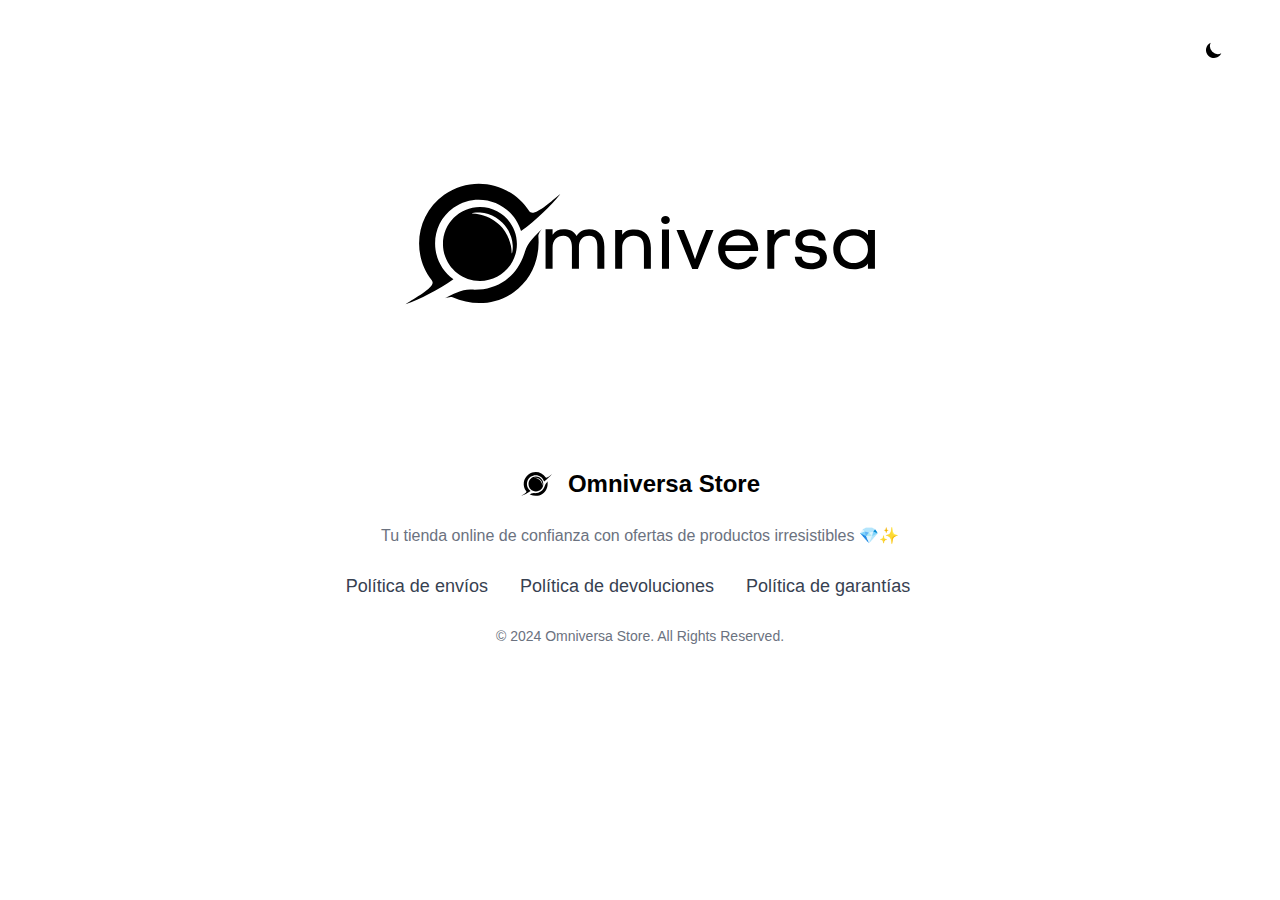
==== index.html @ 641cbba8 "Updates" ====
<!doctype html>
<html lang="en">
  <head>
    <meta charset="UTF-8" />
    <link rel="icon" type="image/svg+xml" href="/omniversa_favicon_transparent_bg_nano_a_1080x1080.svg" />
    <meta name="viewport" content="width=device-width, initial-scale=1.0" />
    
    <!-- HTML Meta Tags BEGIN -->
    <title>Omniversa Store</title>
    <meta name="description" content="">

    <!-- Open Graph Meta Tags -->
    <meta property="og:url" content="https://omniversa.store">
    <meta property="og:type" content="website">
    <meta property="og:title" content="Omniversa Store">
    <meta property="og:description" content="Tu tienda online de confianza con ofertas de productos irresistibles 💎✨">
    <meta property="og:image" content="https://omniversa.store/omniversa_og_image_imagotype_with_offers_1200x630_v1.png">

    <!-- Twitter Meta Tags -->
    <meta name="twitter:card" content="Tu tienda online de confianza con ofertas de productos irresistibles 💎✨">
    <meta property="twitter:domain" content="omniversa.store">
    <meta property="twitter:url" content="https://omniversa.store">
    <meta name="twitter:title" content="Omniversa Store">
    <meta name="twitter:description" content="Tu tienda online de confianza con ofertas de productos irresistibles 💎✨">
    <meta name="twitter:image" content="https://omniversa.store/omniversa_og_image_imagotype_with_offers_1200x630_v1.png">

    <!-- HTML Meta Tags END -->
    
    <script type="module" crossorigin src="/assets/main-D8B6vTSX.js"></script>
    <link rel="modulepreload" crossorigin href="/assets/Layout-BBjHzxiH.js">
    <link rel="stylesheet" crossorigin href="/assets/Layout-CeKfWvS4.css">
  </head>
  <body>
    <div id="root"></div>
  </body>
</html>
---- assets/Layout-CeKfWvS4.css ----
*,:before,:after{box-sizing:border-box;border-width:0;border-style:solid;border-color:#e5e7eb}:before,:after{--tw-content: ""}html,:host{line-height:1.5;-webkit-text-size-adjust:100%;-moz-tab-size:4;-o-tab-size:4;tab-size:4;font-family:Graphik,sans-serif;font-feature-settings:normal;font-variation-settings:normal;-webkit-tap-highlight-color:transparent}body{margin:0;line-height:inherit}hr{height:0;color:inherit;border-top-width:1px}abbr:where([title]){-webkit-text-decoration:underline dotted;text-decoration:underline dotted}h1,h2,h3,h4,h5,h6{font-size:inherit;font-weight:inherit}a{color:inherit;text-decoration:inherit}b,strong{font-weight:bolder}code,kbd,samp,pre{font-family:ui-monospace,SFMono-Regular,Menlo,Monaco,Consolas,Liberation Mono,Courier New,monospace;font-feature-settings:normal;font-variation-settings:normal;font-size:1em}small{font-size:80%}sub,sup{font-size:75%;line-height:0;position:relative;vertical-align:baseline}sub{bottom:-.25em}sup{top:-.5em}table{text-indent:0;border-color:inherit;border-collapse:collapse}button,input,optgroup,select,textarea{font-family:inherit;font-feature-settings:inherit;font-variation-settings:inherit;font-size:100%;font-weight:inherit;line-height:inherit;letter-spacing:inherit;color:inherit;margin:0;padding:0}button,select{text-transform:none}button,input:where([type=button]),input:where([type=reset]),input:where([type=submit]){-webkit-appearance:button;background-color:transparent;background-image:none}:-moz-focusring{outline:auto}:-moz-ui-invalid{box-shadow:none}progress{vertical-align:baseline}::-webkit-inner-spin-button,::-webkit-outer-spin-button{height:auto}[type=search]{-webkit-appearance:textfield;outline-offset:-2px}::-webkit-search-decoration{-webkit-appearance:none}::-webkit-file-upload-button{-webkit-appearance:button;font:inherit}summary{display:list-item}blockquote,dl,dd,h1,h2,h3,h4,h5,h6,hr,figure,p,pre{margin:0}fieldset{margin:0;padding:0}legend{padding:0}ol,ul,menu{list-style:none;margin:0;padding:0}dialog{padding:0}textarea{resize:vertical}input::-moz-placeholder,textarea::-moz-placeholder{opacity:1;color:#9ca3af}input::placeholder,textarea::placeholder{opacity:1;color:#9ca3af}button,[role=button]{cursor:pointer}:disabled{cursor:default}img,svg,video,canvas,audio,iframe,embed,object{display:block;vertical-align:middle}img,video{max-width:100%;height:auto}[hidden]{display:none}[data-tooltip-style^=light]+.tooltip>.tooltip-arrow:before{border-style:solid;border-color:#e5e7eb}[data-tooltip-style^=light]+.tooltip[data-popper-placement^=top]>.tooltip-arrow:before{border-bottom-width:1px;border-right-width:1px}[data-tooltip-style^=light]+.tooltip[data-popper-placement^=right]>.tooltip-arrow:before{border-bottom-width:1px;border-left-width:1px}[data-tooltip-style^=light]+.tooltip[data-popper-placement^=bottom]>.tooltip-arrow:before{border-top-width:1px;border-left-width:1px}[data-tooltip-style^=light]+.tooltip[data-popper-placement^=left]>.tooltip-arrow:before{border-top-width:1px;border-right-width:1px}.tooltip[data-popper-placement^=top]>.tooltip-arrow{bottom:-4px}.tooltip[data-popper-placement^=bottom]>.tooltip-arrow{top:-4px}.tooltip[data-popper-placement^=left]>.tooltip-arrow{right:-4px}.tooltip[data-popper-placement^=right]>.tooltip-arrow{left:-4px}.tooltip.invisible>.tooltip-arrow:before{visibility:hidden}[data-popper-arrow],[data-popper-arrow]:before{position:absolute;width:8px;height:8px;background:inherit}[data-popper-arrow]{visibility:hidden}[data-popper-arrow]:before{content:"";visibility:visible;transform:rotate(45deg)}[data-popper-arrow]:after{content:"";visibility:visible;transform:rotate(45deg);position:absolute;width:9px;height:9px;background:inherit}[role=tooltip]>[data-popper-arrow]:before{border-style:solid;border-color:#e5e7eb}.dark [role=tooltip]>[data-popper-arrow]:before{border-style:solid;border-color:#4b5563}[role=tooltip]>[data-popper-arrow]:after{border-style:solid;border-color:#e5e7eb}.dark [role=tooltip]>[data-popper-arrow]:after{border-style:solid;border-color:#4b5563}[data-popover][role=tooltip][data-popper-placement^=top]>[data-popper-arrow]:before{border-bottom-width:1px;border-right-width:1px}[data-popover][role=tooltip][data-popper-placement^=top]>[data-popper-arrow]:after{border-bottom-width:1px;border-right-width:1px}[data-popover][role=tooltip][data-popper-placement^=right]>[data-popper-arrow]:before{border-bottom-width:1px;border-left-width:1px}[data-popover][role=tooltip][data-popper-placement^=right]>[data-popper-arrow]:after{border-bottom-width:1px;border-left-width:1px}[data-popover][role=tooltip][data-popper-placement^=bottom]>[data-popper-arrow]:before{border-top-width:1px;border-left-width:1px}[data-popover][role=tooltip][data-popper-placement^=bottom]>[data-popper-arrow]:after{border-top-width:1px;border-left-width:1px}[data-popover][role=tooltip][data-popper-placement^=left]>[data-popper-arrow]:before{border-top-width:1px;border-right-width:1px}[data-popover][role=tooltip][data-popper-placement^=left]>[data-popper-arrow]:after{border-top-width:1px;border-right-width:1px}[data-popover][role=tooltip][data-popper-placement^=top]>[data-popper-arrow]{bottom:-5px}[data-popover][role=tooltip][data-popper-placement^=bottom]>[data-popper-arrow]{top:-5px}[data-popover][role=tooltip][data-popper-placement^=left]>[data-popper-arrow]{right:-5px}[data-popover][role=tooltip][data-popper-placement^=right]>[data-popper-arrow]{left:-5px}[role=tooltip].invisible>[data-popper-arrow]:before{visibility:hidden}[role=tooltip].invisible>[data-popper-arrow]:after{visibility:hidden}[type=text],[type=email],[type=url],[type=password],[type=number],[type=date],[type=datetime-local],[type=month],[type=search],[type=tel],[type=time],[type=week],[multiple],textarea,select{-webkit-appearance:none;-moz-appearance:none;appearance:none;background-color:#fff;border-color:#6b7280;border-width:1px;border-radius:0;padding:.5rem .75rem;font-size:1rem;line-height:1.5rem;--tw-shadow: 0 0 #0000}[type=text]:focus,[type=email]:focus,[type=url]:focus,[type=password]:focus,[type=number]:focus,[type=date]:focus,[type=datetime-local]:focus,[type=month]:focus,[type=search]:focus,[type=tel]:focus,[type=time]:focus,[type=week]:focus,[multiple]:focus,textarea:focus,select:focus{outline:2px solid transparent;outline-offset:2px;--tw-ring-inset: var(--tw-empty, );--tw-ring-offset-width: 0px;--tw-ring-offset-color: #fff;--tw-ring-color: #1C64F2;--tw-ring-offset-shadow: var(--tw-ring-inset) 0 0 0 var(--tw-ring-offset-width) var(--tw-ring-offset-color);--tw-ring-shadow: var(--tw-ring-inset) 0 0 0 calc(1px + var(--tw-ring-offset-width)) var(--tw-ring-color);box-shadow:var(--tw-ring-offset-shadow),var(--tw-ring-shadow),var(--tw-shadow);border-color:#1c64f2}input::-moz-placeholder,textarea::-moz-placeholder{color:#6b7280;opacity:1}input::placeholder,textarea::placeholder{color:#6b7280;opacity:1}::-webkit-datetime-edit-fields-wrapper{padding:0}::-webkit-date-and-time-value{min-height:1.5em}select:not([size]){background-image:url("data:image/svg+xml,%3csvg aria-hidden='true' xmlns='http://www.w3.org/2000/svg' fill='none' viewBox='0 0 10 6'%3e %3cpath stroke='%236B7280' stroke-linecap='round' stroke-linejoin='round' stroke-width='2' d='m1 1 4 4 4-4'/%3e %3c/svg%3e");background-position:right .75rem center;background-repeat:no-repeat;background-size:.75em .75em;padding-right:2.5rem;-webkit-print-color-adjust:exact;print-color-adjust:exact}:is([dir=rtl]) select:not([size]){background-position:left .75rem center;padding-right:.75rem;padding-left:0}[multiple]{background-image:initial;background-position:initial;background-repeat:unset;background-size:initial;padding-right:.75rem;-webkit-print-color-adjust:unset;print-color-adjust:unset}[type=checkbox],[type=radio]{-webkit-appearance:none;-moz-appearance:none;appearance:none;padding:0;-webkit-print-color-adjust:exact;print-color-adjust:exact;display:inline-block;vertical-align:middle;background-origin:border-box;-webkit-user-select:none;-moz-user-select:none;user-select:none;flex-shrink:0;height:1rem;width:1rem;color:#1c64f2;background-color:#fff;border-color:#6b7280;border-width:1px;--tw-shadow: 0 0 #0000}[type=checkbox]{border-radius:0}[type=radio]{border-radius:100%}[type=checkbox]:focus,[type=radio]:focus{outline:2px solid transparent;outline-offset:2px;--tw-ring-inset: var(--tw-empty, );--tw-ring-offset-width: 2px;--tw-ring-offset-color: #fff;--tw-ring-color: #1C64F2;--tw-ring-offset-shadow: var(--tw-ring-inset) 0 0 0 var(--tw-ring-offset-width) var(--tw-ring-offset-color);--tw-ring-shadow: var(--tw-ring-inset) 0 0 0 calc(2px + var(--tw-ring-offset-width)) var(--tw-ring-color);box-shadow:var(--tw-ring-offset-shadow),var(--tw-ring-shadow),var(--tw-shadow)}[type=checkbox]:checked,[type=radio]:checked,.dark [type=checkbox]:checked,.dark [type=radio]:checked{border-color:transparent;background-color:currentColor;background-size:.55em .55em;background-position:center;background-repeat:no-repeat}[type=checkbox]:checked{background-image:url("data:image/svg+xml,%3csvg aria-hidden='true' xmlns='http://www.w3.org/2000/svg' fill='none' viewBox='0 0 16 12'%3e %3cpath stroke='white' stroke-linecap='round' stroke-linejoin='round' stroke-width='3' d='M1 5.917 5.724 10.5 15 1.5'/%3e %3c/svg%3e");background-repeat:no-repeat;background-size:.55em .55em;-webkit-print-color-adjust:exact;print-color-adjust:exact}[type=radio]:checked{background-image:url("data:image/svg+xml,%3csvg viewBox='0 0 16 16' fill='white' xmlns='http://www.w3.org/2000/svg'%3e%3ccircle cx='8' cy='8' r='3'/%3e%3c/svg%3e");background-size:1em 1em}.dark [type=radio]:checked{background-image:url("data:image/svg+xml,%3csvg viewBox='0 0 16 16' fill='white' xmlns='http://www.w3.org/2000/svg'%3e%3ccircle cx='8' cy='8' r='3'/%3e%3c/svg%3e");background-size:1em 1em}[type=checkbox]:indeterminate{background-image:url("data:image/svg+xml,%3csvg aria-hidden='true' xmlns='http://www.w3.org/2000/svg' fill='none' viewBox='0 0 16 12'%3e %3cpath stroke='white' stroke-linecap='round' stroke-linejoin='round' stroke-width='3' d='M0.5 6h14'/%3e %3c/svg%3e");background-color:currentColor;border-color:transparent;background-position:center;background-repeat:no-repeat;background-size:.55em .55em;-webkit-print-color-adjust:exact;print-color-adjust:exact}[type=checkbox]:indeterminate:hover,[type=checkbox]:indeterminate:focus{border-color:transparent;background-color:currentColor}[type=file]{background:unset;border-color:inherit;border-width:0;border-radius:0;padding:0;font-size:unset;line-height:inherit}[type=file]:focus{outline:1px auto inherit}input[type=file]::file-selector-button{color:#fff;background:#1f2937;border:0;font-weight:500;font-size:.875rem;cursor:pointer;padding:.625rem 1rem .625rem 2rem;margin-inline-start:-1rem;margin-inline-end:1rem}input[type=file]::file-selector-button:hover{background:#374151}:is([dir=rtl]) input[type=file]::file-selector-button{padding-right:2rem;padding-left:1rem}.dark input[type=file]::file-selector-button{color:#fff;background:#4b5563}.dark input[type=file]::file-selector-button:hover{background:#6b7280}input[type=range]::-webkit-slider-thumb{height:1.25rem;width:1.25rem;background:#1c64f2;border-radius:9999px;border:0;appearance:none;-moz-appearance:none;-webkit-appearance:none;cursor:pointer}input[type=range]:disabled::-webkit-slider-thumb{background:#9ca3af}.dark input[type=range]:disabled::-webkit-slider-thumb{background:#6b7280}input[type=range]:focus::-webkit-slider-thumb{outline:2px solid transparent;outline-offset:2px;--tw-ring-offset-shadow: var(--tw-ring-inset) 0 0 0 var(--tw-ring-offset-width) var(--tw-ring-offset-color);--tw-ring-shadow: var(--tw-ring-inset) 0 0 0 calc(4px + var(--tw-ring-offset-width)) var(--tw-ring-color);box-shadow:var(--tw-ring-offset-shadow),var(--tw-ring-shadow),var(--tw-shadow, 0 0 #0000);--tw-ring-opacity: 1px;--tw-ring-color: rgb(164 202 254 / var(--tw-ring-opacity))}input[type=range]::-moz-range-thumb{height:1.25rem;width:1.25rem;background:#1c64f2;border-radius:9999px;border:0;appearance:none;-moz-appearance:none;-webkit-appearance:none;cursor:pointer}input[type=range]:disabled::-moz-range-thumb{background:#9ca3af}.dark input[type=range]:disabled::-moz-range-thumb{background:#6b7280}input[type=range]::-moz-range-progress{background:#3f83f8}input[type=range]::-ms-fill-lower{background:#3f83f8}*,:before,:after{--tw-border-spacing-x: 0;--tw-border-spacing-y: 0;--tw-translate-x: 0;--tw-translate-y: 0;--tw-rotate: 0;--tw-skew-x: 0;--tw-skew-y: 0;--tw-scale-x: 1;--tw-scale-y: 1;--tw-pan-x: ;--tw-pan-y: ;--tw-pinch-zoom: ;--tw-scroll-snap-strictness: proximity;--tw-gradient-from-position: ;--tw-gradient-via-position: ;--tw-gradient-to-position: ;--tw-ordinal: ;--tw-slashed-zero: ;--tw-numeric-figure: ;--tw-numeric-spacing: ;--tw-numeric-fraction: ;--tw-ring-inset: ;--tw-ring-offset-width: 0px;--tw-ring-offset-color: #fff;--tw-ring-color: rgb(63 131 248 / .5);--tw-ring-offset-shadow: 0 0 #0000;--tw-ring-shadow: 0 0 #0000;--tw-shadow: 0 0 #0000;--tw-shadow-colored: 0 0 #0000;--tw-blur: ;--tw-brightness: ;--tw-contrast: ;--tw-grayscale: ;--tw-hue-rotate: ;--tw-invert: ;--tw-saturate: ;--tw-sepia: ;--tw-drop-shadow: ;--tw-backdrop-blur: ;--tw-backdrop-brightness: ;--tw-backdrop-contrast: ;--tw-backdrop-grayscale: ;--tw-backdrop-hue-rotate: ;--tw-backdrop-invert: ;--tw-backdrop-opacity: ;--tw-backdrop-saturate: ;--tw-backdrop-sepia: ;--tw-contain-size: ;--tw-contain-layout: ;--tw-contain-paint: ;--tw-contain-style: }::backdrop{--tw-border-spacing-x: 0;--tw-border-spacing-y: 0;--tw-translate-x: 0;--tw-translate-y: 0;--tw-rotate: 0;--tw-skew-x: 0;--tw-skew-y: 0;--tw-scale-x: 1;--tw-scale-y: 1;--tw-pan-x: ;--tw-pan-y: ;--tw-pinch-zoom: ;--tw-scroll-snap-strictness: proximity;--tw-gradient-from-position: ;--tw-gradient-via-position: ;--tw-gradient-to-position: ;--tw-ordinal: ;--tw-slashed-zero: ;--tw-numeric-figure: ;--tw-numeric-spacing: ;--tw-numeric-fraction: ;--tw-ring-inset: ;--tw-ring-offset-width: 0px;--tw-ring-offset-color: #fff;--tw-ring-color: rgb(63 131 248 / .5);--tw-ring-offset-shadow: 0 0 #0000;--tw-ring-shadow: 0 0 #0000;--tw-shadow: 0 0 #0000;--tw-shadow-colored: 0 0 #0000;--tw-blur: ;--tw-brightness: ;--tw-contrast: ;--tw-grayscale: ;--tw-hue-rotate: ;--tw-invert: ;--tw-saturate: ;--tw-sepia: ;--tw-drop-shadow: ;--tw-backdrop-blur: ;--tw-backdrop-brightness: ;--tw-backdrop-contrast: ;--tw-backdrop-grayscale: ;--tw-backdrop-hue-rotate: ;--tw-backdrop-invert: ;--tw-backdrop-opacity: ;--tw-backdrop-saturate: ;--tw-backdrop-sepia: ;--tw-contain-size: ;--tw-contain-layout: ;--tw-contain-paint: ;--tw-contain-style: }.container{width:100%}@media (min-width: 370px){.container{max-width:370px}}@media (min-width: 640px){.container{max-width:640px}}@media (min-width: 768px){.container{max-width:768px}}@media (min-width: 1024px){.container{max-width:1024px}}@media (min-width: 1280px){.container{max-width:1280px}}@media (min-width: 1536px){.container{max-width:1536px}}.sr-only{position:absolute;width:1px;height:1px;padding:0;margin:-1px;overflow:hidden;clip:rect(0,0,0,0);white-space:nowrap;border-width:0}.pointer-events-none{pointer-events:none}.invisible{visibility:hidden}.collapse{visibility:collapse}.fixed{position:fixed}.absolute{position:absolute}.relative{position:relative}.inset-x-0{left:0;right:0}.inset-y-0{top:0;bottom:0}.-bottom-1{bottom:-.25rem}.-left-1{left:-.25rem}.-left-1\.5{left:-.375rem}.-left-3{left:-.75rem}.-right-1{right:-.25rem}.-top-1{top:-.25rem}.bottom-5{bottom:1.25rem}.left-0{left:0}.left-1{left:.25rem}.left-1\/2{left:50%}.left-2{left:.5rem}.left-2\.5{left:.625rem}.left-3{left:.75rem}.left-4{left:1rem}.left-5{left:1.25rem}.left-6{left:1.5rem}.right-0{right:0}.top-0{top:0}.top-1\/2{top:50%}.top-10{top:2.5rem}.top-2{top:.5rem}.top-3{top:.75rem}.top-4{top:1rem}.-z-10{z-index:-10}.z-0{z-index:0}.z-10{z-index:10}.z-20{z-index:20}.z-40{z-index:40}.z-50{z-index:50}.z-auto{z-index:auto}.-m-1{margin:-.25rem}.-m-1\.5{margin:-.375rem}.m-10{margin:2.5rem}.mx-1{margin-left:.25rem;margin-right:.25rem}.mx-4{margin-left:1rem;margin-right:1rem}.mx-auto{margin-left:auto;margin-right:auto}.my-1{margin-top:.25rem;margin-bottom:.25rem}.my-10{margin-top:2.5rem;margin-bottom:2.5rem}.my-4{margin-top:1rem;margin-bottom:1rem}.my-6{margin-top:1.5rem;margin-bottom:1.5rem}.-mb-px{margin-bottom:-1px}.mb-1{margin-bottom:.25rem}.mb-10{margin-bottom:2.5rem}.mb-2{margin-bottom:.5rem}.mb-4{margin-bottom:1rem}.mb-5{margin-bottom:1.25rem}.mb-6{margin-bottom:1.5rem}.me-2{margin-inline-end:.5rem}.me-4{margin-inline-end:1rem}.ml-0{margin-left:0}.ml-1{margin-left:.25rem}.ml-2{margin-left:.5rem}.ml-3{margin-left:.75rem}.ml-6{margin-left:1.5rem}.ml-auto{margin-left:auto}.mr-2{margin-right:.5rem}.mr-3{margin-right:.75rem}.mr-4{margin-right:1rem}.mr-5{margin-right:1.25rem}.mt-1{margin-top:.25rem}.mt-1\.5{margin-top:.375rem}.mt-2{margin-top:.5rem}.mt-3{margin-top:.75rem}.mt-4{margin-top:1rem}.mt-6{margin-top:1.5rem}.mt-8{margin-top:2rem}.block{display:block}.inline-block{display:inline-block}.\!inline{display:inline!important}.inline{display:inline}.flex{display:flex}.inline-flex{display:inline-flex}.table{display:table}.grid{display:grid}.hidden{display:none}.size-5{width:1.25rem;height:1.25rem}.size-6{width:1.5rem;height:1.5rem}.h-0{height:0px}.h-0\.5{height:.125rem}.h-1{height:.25rem}.h-1\.5{height:.375rem}.h-10{height:2.5rem}.h-2{height:.5rem}.h-2\.5{height:.625rem}.h-20{height:5rem}.h-3{height:.75rem}.h-3\.5{height:.875rem}.h-36{height:9rem}.h-4{height:1rem}.h-5{height:1.25rem}.h-6{height:1.5rem}.h-7{height:1.75rem}.h-8{height:2rem}.h-9{height:2.25rem}.h-96{height:24rem}.h-auto{height:auto}.h-fit{height:-moz-fit-content;height:fit-content}.h-full{height:100%}.h-px{height:1px}.h-screen{height:100vh}.max-h-\[90dvh\]{max-height:90dvh}.min-h-screen{min-height:100vh}.w-1\/2{width:50%}.w-10{width:2.5rem}.w-11{width:2.75rem}.w-12{width:3rem}.w-14{width:3.5rem}.w-16{width:4rem}.w-2{width:.5rem}.w-2\/4{width:50%}.w-20{width:5rem}.w-3{width:.75rem}.w-3\.5{width:.875rem}.w-36{width:9rem}.w-4{width:1rem}.w-5{width:1.25rem}.w-6{width:1.5rem}.w-64{width:16rem}.w-7{width:1.75rem}.w-8{width:2rem}.w-9{width:2.25rem}.w-auto{width:auto}.w-fit{width:-moz-fit-content;width:fit-content}.w-full{width:100%}.w-max{width:-moz-max-content;width:max-content}.max-w-2xl{max-width:42rem}.max-w-3xl{max-width:48rem}.max-w-4xl{max-width:56rem}.max-w-5xl{max-width:64rem}.max-w-6xl{max-width:72rem}.max-w-7xl{max-width:80rem}.max-w-\[100vw\]{max-width:100vw}.max-w-lg{max-width:32rem}.max-w-md{max-width:28rem}.max-w-screen-sm{max-width:640px}.max-w-screen-xl{max-width:1280px}.max-w-sm{max-width:24rem}.max-w-xl{max-width:36rem}.max-w-xs{max-width:20rem}.flex-1{flex:1 1 0%}.flex-shrink-0,.shrink-0{flex-shrink:0}.origin-\[0\]{transform-origin:0}.-translate-x-1\/2{--tw-translate-x: -50%;transform:translate(var(--tw-translate-x),var(--tw-translate-y)) rotate(var(--tw-rotate)) skew(var(--tw-skew-x)) skewY(var(--tw-skew-y)) scaleX(var(--tw-scale-x)) scaleY(var(--tw-scale-y))}.-translate-y-1\/2{--tw-translate-y: -50%;transform:translate(var(--tw-translate-x),var(--tw-translate-y)) rotate(var(--tw-rotate)) skew(var(--tw-skew-x)) skewY(var(--tw-skew-y)) scaleX(var(--tw-scale-x)) scaleY(var(--tw-scale-y))}.-translate-y-4{--tw-translate-y: -1rem;transform:translate(var(--tw-translate-x),var(--tw-translate-y)) rotate(var(--tw-rotate)) skew(var(--tw-skew-x)) skewY(var(--tw-skew-y)) scaleX(var(--tw-scale-x)) scaleY(var(--tw-scale-y))}.-translate-y-6{--tw-translate-y: -1.5rem;transform:translate(var(--tw-translate-x),var(--tw-translate-y)) rotate(var(--tw-rotate)) skew(var(--tw-skew-x)) skewY(var(--tw-skew-y)) scaleX(var(--tw-scale-x)) scaleY(var(--tw-scale-y))}.rotate-180{--tw-rotate: 180deg;transform:translate(var(--tw-translate-x),var(--tw-translate-y)) rotate(var(--tw-rotate)) skew(var(--tw-skew-x)) skewY(var(--tw-skew-y)) scaleX(var(--tw-scale-x)) scaleY(var(--tw-scale-y))}.rotate-45{--tw-rotate: 45deg;transform:translate(var(--tw-translate-x),var(--tw-translate-y)) rotate(var(--tw-rotate)) skew(var(--tw-skew-x)) skewY(var(--tw-skew-y)) scaleX(var(--tw-scale-x)) scaleY(var(--tw-scale-y))}.scale-75{--tw-scale-x: .75;--tw-scale-y: .75;transform:translate(var(--tw-translate-x),var(--tw-translate-y)) rotate(var(--tw-rotate)) skew(var(--tw-skew-x)) skewY(var(--tw-skew-y)) scaleX(var(--tw-scale-x)) scaleY(var(--tw-scale-y))}.transform{transform:translate(var(--tw-translate-x),var(--tw-translate-y)) rotate(var(--tw-rotate)) skew(var(--tw-skew-x)) skewY(var(--tw-skew-y)) scaleX(var(--tw-scale-x)) scaleY(var(--tw-scale-y))}@keyframes spin{to{transform:rotate(360deg)}}.animate-spin{animation:spin 1s linear infinite}.cursor-default{cursor:default}.cursor-grab{cursor:grab}.cursor-not-allowed{cursor:not-allowed}.cursor-pointer{cursor:pointer}.cursor-wait{cursor:wait}.snap-x{scroll-snap-type:x var(--tw-scroll-snap-strictness)}.snap-mandatory{--tw-scroll-snap-strictness: mandatory}.snap-center{scroll-snap-align:center}.list-inside{list-style-position:inside}.list-decimal{list-style-type:decimal}.list-disc{list-style-type:disc}.list-none{list-style-type:none}.appearance-none{-webkit-appearance:none;-moz-appearance:none;appearance:none}.grid-flow-col{grid-auto-flow:column}.grid-cols-4{grid-template-columns:repeat(4,minmax(0,1fr))}.grid-cols-7{grid-template-columns:repeat(7,minmax(0,1fr))}.flex-row{flex-direction:row}.flex-col{flex-direction:column}.flex-wrap{flex-wrap:wrap}.items-start{align-items:flex-start}.items-end{align-items:flex-end}.items-center{align-items:center}.items-stretch{align-items:stretch}.justify-start{justify-content:flex-start}.justify-end{justify-content:flex-end}.justify-center{justify-content:center}.justify-between{justify-content:space-between}.gap-1{gap:.25rem}.gap-2{gap:.5rem}.gap-4{gap:1rem}.-space-x-4>:not([hidden])~:not([hidden]){--tw-space-x-reverse: 0;margin-right:calc(-1rem * var(--tw-space-x-reverse));margin-left:calc(-1rem * calc(1 - var(--tw-space-x-reverse)))}.-space-x-px>:not([hidden])~:not([hidden]){--tw-space-x-reverse: 0;margin-right:calc(-1px * var(--tw-space-x-reverse));margin-left:calc(-1px * calc(1 - var(--tw-space-x-reverse)))}.space-x-2>:not([hidden])~:not([hidden]){--tw-space-x-reverse: 0;margin-right:calc(.5rem * var(--tw-space-x-reverse));margin-left:calc(.5rem * calc(1 - var(--tw-space-x-reverse)))}.space-x-3>:not([hidden])~:not([hidden]){--tw-space-x-reverse: 0;margin-right:calc(.75rem * var(--tw-space-x-reverse));margin-left:calc(.75rem * calc(1 - var(--tw-space-x-reverse)))}.space-x-4>:not([hidden])~:not([hidden]){--tw-space-x-reverse: 0;margin-right:calc(1rem * var(--tw-space-x-reverse));margin-left:calc(1rem * calc(1 - var(--tw-space-x-reverse)))}.space-y-0>:not([hidden])~:not([hidden]){--tw-space-y-reverse: 0;margin-top:calc(0px * calc(1 - var(--tw-space-y-reverse)));margin-bottom:calc(0px * var(--tw-space-y-reverse))}.space-y-1>:not([hidden])~:not([hidden]){--tw-space-y-reverse: 0;margin-top:calc(.25rem * calc(1 - var(--tw-space-y-reverse)));margin-bottom:calc(.25rem * var(--tw-space-y-reverse))}.space-y-2>:not([hidden])~:not([hidden]){--tw-space-y-reverse: 0;margin-top:calc(.5rem * calc(1 - var(--tw-space-y-reverse)));margin-bottom:calc(.5rem * var(--tw-space-y-reverse))}.space-y-4>:not([hidden])~:not([hidden]){--tw-space-y-reverse: 0;margin-top:calc(1rem * calc(1 - var(--tw-space-y-reverse)));margin-bottom:calc(1rem * var(--tw-space-y-reverse))}.divide-x>:not([hidden])~:not([hidden]){--tw-divide-x-reverse: 0;border-right-width:calc(1px * var(--tw-divide-x-reverse));border-left-width:calc(1px * calc(1 - var(--tw-divide-x-reverse)))}.divide-y>:not([hidden])~:not([hidden]){--tw-divide-y-reverse: 0;border-top-width:calc(1px * calc(1 - var(--tw-divide-y-reverse)));border-bottom-width:calc(1px * var(--tw-divide-y-reverse))}.divide-gray-100>:not([hidden])~:not([hidden]){--tw-divide-opacity: 1;border-color:rgb(243 244 246 / var(--tw-divide-opacity))}.divide-gray-200>:not([hidden])~:not([hidden]){--tw-divide-opacity: 1;border-color:rgb(229 231 235 / var(--tw-divide-opacity))}.self-center{align-self:center}.overflow-auto{overflow:auto}.overflow-hidden{overflow:hidden}.overflow-y-auto{overflow-y:auto}.\!overflow-x-hidden{overflow-x:hidden!important}.overflow-x-hidden{overflow-x:hidden}.overflow-y-hidden{overflow-y:hidden}.overflow-x-scroll{overflow-x:scroll}.\!scroll-auto{scroll-behavior:auto!important}.scroll-smooth{scroll-behavior:smooth}.whitespace-nowrap{white-space:nowrap}.rounded{border-radius:.25rem}.rounded-\[7px\]{border-radius:7px}.rounded-full{border-radius:9999px}.rounded-lg{border-radius:.5rem}.rounded-md{border-radius:.375rem}.rounded-none{border-radius:0}.rounded-b{border-bottom-right-radius:.25rem;border-bottom-left-radius:.25rem}.rounded-e-lg{border-start-end-radius:.5rem;border-end-end-radius:.5rem}.rounded-l-lg{border-top-left-radius:.5rem;border-bottom-left-radius:.5rem}.rounded-l-md{border-top-left-radius:.375rem;border-bottom-left-radius:.375rem}.rounded-l-none{border-top-left-radius:0;border-bottom-left-radius:0}.rounded-r-lg{border-top-right-radius:.5rem;border-bottom-right-radius:.5rem}.rounded-r-none{border-top-right-radius:0;border-bottom-right-radius:0}.rounded-s-lg{border-start-start-radius:.5rem;border-end-start-radius:.5rem}.rounded-t{border-top-left-radius:.25rem;border-top-right-radius:.25rem}.rounded-t-lg{border-top-left-radius:.5rem;border-top-right-radius:.5rem}.border{border-width:1px}.border-0{border-width:0px}.border-2{border-width:2px}.border-b{border-bottom-width:1px}.border-b-0{border-bottom-width:0px}.border-b-2{border-bottom-width:2px}.border-l{border-left-width:1px}.border-l-0{border-left-width:0px}.border-r-0{border-right-width:0px}.border-t{border-top-width:1px}.border-t-4{border-top-width:4px}.border-blue-500{--tw-border-opacity: 1;border-color:rgb(63 131 248 / var(--tw-border-opacity))}.border-gray-100{--tw-border-opacity: 1;border-color:rgb(243 244 246 / var(--tw-border-opacity))}.border-gray-200{--tw-border-opacity: 1;border-color:rgb(229 231 235 / var(--tw-border-opacity))}.border-gray-300{--tw-border-opacity: 1;border-color:rgb(209 213 219 / var(--tw-border-opacity))}.border-gray-400{--tw-border-opacity: 1;border-color:rgb(156 163 175 / var(--tw-border-opacity))}.border-gray-500{--tw-border-opacity: 1;border-color:rgb(107 114 128 / var(--tw-border-opacity))}.border-gray-600{--tw-border-opacity: 1;border-color:rgb(75 85 99 / var(--tw-border-opacity))}.border-gray-900{--tw-border-opacity: 1;border-color:rgb(17 24 39 / var(--tw-border-opacity))}.border-green-300{--tw-border-opacity: 1;border-color:rgb(132 225 188 / var(--tw-border-opacity))}.border-green-500{--tw-border-opacity: 1;border-color:rgb(14 159 110 / var(--tw-border-opacity))}.border-green-600{--tw-border-opacity: 1;border-color:rgb(5 122 85 / var(--tw-border-opacity))}.border-green-700{--tw-border-opacity: 1;border-color:rgb(4 108 78 / var(--tw-border-opacity))}.border-indigo-300{--tw-border-opacity: 1;border-color:rgb(180 198 252 / var(--tw-border-opacity))}.border-indigo-400{--tw-border-opacity: 1;border-color:rgb(141 162 251 / var(--tw-border-opacity))}.border-indigo-500{--tw-border-opacity: 1;border-color:rgb(104 117 245 / var(--tw-border-opacity))}.border-pink-300{--tw-border-opacity: 1;border-color:rgb(248 180 217 / var(--tw-border-opacity))}.border-pink-500{--tw-border-opacity: 1;border-color:rgb(231 70 148 / var(--tw-border-opacity))}.border-pink-600{--tw-border-opacity: 1;border-color:rgb(214 31 105 / var(--tw-border-opacity))}.border-purple-500{--tw-border-opacity: 1;border-color:rgb(144 97 249 / var(--tw-border-opacity))}.border-purple-900{--tw-border-opacity: 1;border-color:rgb(74 29 150 / var(--tw-border-opacity))}.border-red-300{--tw-border-opacity: 1;border-color:rgb(248 180 180 / var(--tw-border-opacity))}.border-red-500{--tw-border-opacity: 1;border-color:rgb(240 82 82 / var(--tw-border-opacity))}.border-red-600{--tw-border-opacity: 1;border-color:rgb(224 36 36 / var(--tw-border-opacity))}.border-red-900{--tw-border-opacity: 1;border-color:rgb(119 29 29 / var(--tw-border-opacity))}.border-teal-300{--tw-border-opacity: 1;border-color:rgb(126 220 226 / var(--tw-border-opacity))}.border-teal-500{--tw-border-opacity: 1;border-color:rgb(6 148 162 / var(--tw-border-opacity))}.border-transparent{border-color:transparent}.border-white{--tw-border-opacity: 1;border-color:rgb(255 255 255 / var(--tw-border-opacity))}.border-yellow-300{--tw-border-opacity: 1;border-color:rgb(250 202 21 / var(--tw-border-opacity))}.border-yellow-400{--tw-border-opacity: 1;border-color:rgb(227 160 8 / var(--tw-border-opacity))}.border-yellow-500{--tw-border-opacity: 1;border-color:rgb(194 120 3 / var(--tw-border-opacity))}.border-yellow-600{--tw-border-opacity: 1;border-color:rgb(159 88 10 / var(--tw-border-opacity))}.\!bg-transparent{background-color:transparent!important}.bg-black{--tw-bg-opacity: 1;background-color:rgb(0 0 0 / var(--tw-bg-opacity))}.bg-blue-100{--tw-bg-opacity: 1;background-color:rgb(225 239 254 / var(--tw-bg-opacity))}.bg-blue-600{--tw-bg-opacity: 1;background-color:rgb(28 100 242 / var(--tw-bg-opacity))}.bg-blue-700{--tw-bg-opacity: 1;background-color:rgb(26 86 219 / var(--tw-bg-opacity))}.bg-gray-100{--tw-bg-opacity: 1;background-color:rgb(243 244 246 / var(--tw-bg-opacity))}.bg-gray-200{--tw-bg-opacity: 1;background-color:rgb(229 231 235 / var(--tw-bg-opacity))}.bg-gray-400{--tw-bg-opacity: 1;background-color:rgb(156 163 175 / var(--tw-bg-opacity))}.bg-gray-50{--tw-bg-opacity: 1;background-color:rgb(249 250 251 / var(--tw-bg-opacity))}.bg-gray-500{--tw-bg-opacity: 1;background-color:rgb(107 114 128 / var(--tw-bg-opacity))}.bg-gray-600{--tw-bg-opacity: 1;background-color:rgb(75 85 99 / var(--tw-bg-opacity))}.bg-gray-700{--tw-bg-opacity: 1;background-color:rgb(55 65 81 / var(--tw-bg-opacity))}.bg-gray-800{--tw-bg-opacity: 1;background-color:rgb(31 41 55 / var(--tw-bg-opacity))}.bg-gray-900{--tw-bg-opacity: 1;background-color:rgb(17 24 39 / var(--tw-bg-opacity))}.bg-green-100{--tw-bg-opacity: 1;background-color:rgb(222 247 236 / var(--tw-bg-opacity))}.bg-green-400{--tw-bg-opacity: 1;background-color:rgb(49 196 141 / var(--tw-bg-opacity))}.bg-green-50{--tw-bg-opacity: 1;background-color:rgb(243 250 247 / var(--tw-bg-opacity))}.bg-green-500{--tw-bg-opacity: 1;background-color:rgb(14 159 110 / var(--tw-bg-opacity))}.bg-green-600{--tw-bg-opacity: 1;background-color:rgb(5 122 85 / var(--tw-bg-opacity))}.bg-green-700{--tw-bg-opacity: 1;background-color:rgb(4 108 78 / var(--tw-bg-opacity))}.bg-indigo-100{--tw-bg-opacity: 1;background-color:rgb(229 237 255 / var(--tw-bg-opacity))}.bg-indigo-400{--tw-bg-opacity: 1;background-color:rgb(141 162 251 / var(--tw-bg-opacity))}.bg-indigo-600{--tw-bg-opacity: 1;background-color:rgb(88 80 236 / var(--tw-bg-opacity))}.bg-pink-100{--tw-bg-opacity: 1;background-color:rgb(252 232 243 / var(--tw-bg-opacity))}.bg-pink-500{--tw-bg-opacity: 1;background-color:rgb(231 70 148 / var(--tw-bg-opacity))}.bg-pink-600{--tw-bg-opacity: 1;background-color:rgb(214 31 105 / var(--tw-bg-opacity))}.bg-purple-100{--tw-bg-opacity: 1;background-color:rgb(237 235 254 / var(--tw-bg-opacity))}.bg-purple-50{--tw-bg-opacity: 1;background-color:rgb(246 245 255 / var(--tw-bg-opacity))}.bg-purple-600{--tw-bg-opacity: 1;background-color:rgb(126 58 242 / var(--tw-bg-opacity))}.bg-purple-700{--tw-bg-opacity: 1;background-color:rgb(108 43 217 / var(--tw-bg-opacity))}.bg-red-100{--tw-bg-opacity: 1;background-color:rgb(253 232 232 / var(--tw-bg-opacity))}.bg-red-400{--tw-bg-opacity: 1;background-color:rgb(249 128 128 / var(--tw-bg-opacity))}.bg-red-50{--tw-bg-opacity: 1;background-color:rgb(253 242 242 / var(--tw-bg-opacity))}.bg-red-500{--tw-bg-opacity: 1;background-color:rgb(240 82 82 / var(--tw-bg-opacity))}.bg-red-600{--tw-bg-opacity: 1;background-color:rgb(224 36 36 / var(--tw-bg-opacity))}.bg-red-700{--tw-bg-opacity: 1;background-color:rgb(200 30 30 / var(--tw-bg-opacity))}.bg-teal-100{--tw-bg-opacity: 1;background-color:rgb(213 245 246 / var(--tw-bg-opacity))}.bg-teal-600{--tw-bg-opacity: 1;background-color:rgb(4 116 129 / var(--tw-bg-opacity))}.bg-transparent{background-color:transparent}.bg-white{--tw-bg-opacity: 1;background-color:rgb(255 255 255 / var(--tw-bg-opacity))}.bg-white\/30{background-color:#ffffff4d}.bg-white\/50{background-color:#ffffff80}.bg-yellow-100{--tw-bg-opacity: 1;background-color:rgb(253 246 178 / var(--tw-bg-opacity))}.bg-yellow-400{--tw-bg-opacity: 1;background-color:rgb(227 160 8 / var(--tw-bg-opacity))}.bg-yellow-50{--tw-bg-opacity: 1;background-color:rgb(253 253 234 / var(--tw-bg-opacity))}.bg-yellow-600{--tw-bg-opacity: 1;background-color:rgb(159 88 10 / var(--tw-bg-opacity))}.bg-opacity-50{--tw-bg-opacity: .5}.bg-gradient-to-br{background-image:linear-gradient(to bottom right,var(--tw-gradient-stops))}.bg-gradient-to-r{background-image:linear-gradient(to right,var(--tw-gradient-stops))}.from-green-400{--tw-gradient-from: #31C48D var(--tw-gradient-from-position);--tw-gradient-to: rgb(49 196 141 / 0) var(--tw-gradient-to-position);--tw-gradient-stops: var(--tw-gradient-from), var(--tw-gradient-to)}.from-pink-400{--tw-gradient-from: #F17EB8 var(--tw-gradient-from-position);--tw-gradient-to: rgb(241 126 184 / 0) var(--tw-gradient-to-position);--tw-gradient-stops: var(--tw-gradient-from), var(--tw-gradient-to)}.from-pink-500{--tw-gradient-from: #E74694 var(--tw-gradient-from-position);--tw-gradient-to: rgb(231 70 148 / 0) var(--tw-gradient-to-position);--tw-gradient-stops: var(--tw-gradient-from), var(--tw-gradient-to)}.from-purple-500{--tw-gradient-from: #9061F9 var(--tw-gradient-from-position);--tw-gradient-to: rgb(144 97 249 / 0) var(--tw-gradient-to-position);--tw-gradient-stops: var(--tw-gradient-from), var(--tw-gradient-to)}.from-purple-600{--tw-gradient-from: #7E3AF2 var(--tw-gradient-from-position);--tw-gradient-to: rgb(126 58 242 / 0) var(--tw-gradient-to-position);--tw-gradient-stops: var(--tw-gradient-from), var(--tw-gradient-to)}.from-red-200{--tw-gradient-from: #FBD5D5 var(--tw-gradient-from-position);--tw-gradient-to: rgb(251 213 213 / 0) var(--tw-gradient-to-position);--tw-gradient-stops: var(--tw-gradient-from), var(--tw-gradient-to)}.from-red-400{--tw-gradient-from: #F98080 var(--tw-gradient-from-position);--tw-gradient-to: rgb(249 128 128 / 0) var(--tw-gradient-to-position);--tw-gradient-stops: var(--tw-gradient-from), var(--tw-gradient-to)}.from-teal-200{--tw-gradient-from: #AFECEF var(--tw-gradient-from-position);--tw-gradient-to: rgb(175 236 239 / 0) var(--tw-gradient-to-position);--tw-gradient-stops: var(--tw-gradient-from), var(--tw-gradient-to)}.from-teal-400{--tw-gradient-from: #16BDCA var(--tw-gradient-from-position);--tw-gradient-to: rgb(22 189 202 / 0) var(--tw-gradient-to-position);--tw-gradient-stops: var(--tw-gradient-from), var(--tw-gradient-to)}.via-green-500{--tw-gradient-to: rgb(14 159 110 / 0) var(--tw-gradient-to-position);--tw-gradient-stops: var(--tw-gradient-from), #0E9F6E var(--tw-gradient-via-position), var(--tw-gradient-to)}.via-pink-500{--tw-gradient-to: rgb(231 70 148 / 0) var(--tw-gradient-to-position);--tw-gradient-stops: var(--tw-gradient-from), #E74694 var(--tw-gradient-via-position), var(--tw-gradient-to)}.via-purple-600{--tw-gradient-to: rgb(126 58 242 / 0) var(--tw-gradient-to-position);--tw-gradient-stops: var(--tw-gradient-from), #7E3AF2 var(--tw-gradient-via-position), var(--tw-gradient-to)}.via-red-300{--tw-gradient-to: rgb(248 180 180 / 0) var(--tw-gradient-to-position);--tw-gradient-stops: var(--tw-gradient-from), #F8B4B4 var(--tw-gradient-via-position), var(--tw-gradient-to)}.via-red-500{--tw-gradient-to: rgb(240 82 82 / 0) var(--tw-gradient-to-position);--tw-gradient-stops: var(--tw-gradient-from), #F05252 var(--tw-gradient-via-position), var(--tw-gradient-to)}.via-teal-500{--tw-gradient-to: rgb(6 148 162 / 0) var(--tw-gradient-to-position);--tw-gradient-stops: var(--tw-gradient-from), #0694A2 var(--tw-gradient-via-position), var(--tw-gradient-to)}.to-green-600{--tw-gradient-to: #057A55 var(--tw-gradient-to-position)}.to-orange-400{--tw-gradient-to: #FF8A4C var(--tw-gradient-to-position)}.to-pink-500{--tw-gradient-to: #E74694 var(--tw-gradient-to-position)}.to-pink-600{--tw-gradient-to: #D61F69 var(--tw-gradient-to-position)}.to-purple-700{--tw-gradient-to: #6C2BD9 var(--tw-gradient-to-position)}.to-red-600{--tw-gradient-to: #E02424 var(--tw-gradient-to-position)}.to-teal-600{--tw-gradient-to: #047481 var(--tw-gradient-to-position)}.to-yellow-200{--tw-gradient-to: #FCE96A var(--tw-gradient-to-position)}.fill-gray-600{fill:#4b5563}.fill-green-500{fill:#0e9f6e}.fill-pink-600{fill:#d61f69}.fill-purple-600{fill:#7e3af2}.fill-red-600{fill:#e02424}.fill-yellow-400{fill:#e3a008}.object-cover{-o-object-fit:cover;object-fit:cover}.p-0{padding:0}.p-0\.5{padding:.125rem}.p-1{padding:.25rem}.p-1\.5{padding:.375rem}.p-2{padding:.5rem}.p-2\.5{padding:.625rem}.p-4{padding:1rem}.p-5{padding:1.25rem}.p-6{padding:1.5rem}.px-0{padding-left:0;padding-right:0}.px-2{padding-left:.5rem;padding-right:.5rem}.px-2\.5{padding-left:.625rem;padding-right:.625rem}.px-3{padding-left:.75rem;padding-right:.75rem}.px-4{padding-left:1rem;padding-right:1rem}.px-5{padding-left:1.25rem;padding-right:1.25rem}.px-6{padding-left:1.5rem;padding-right:1.5rem}.py-0{padding-top:0;padding-bottom:0}.py-0\.5{padding-top:.125rem;padding-bottom:.125rem}.py-1{padding-top:.25rem;padding-bottom:.25rem}.py-1\.5{padding-top:.375rem;padding-bottom:.375rem}.py-2{padding-top:.5rem;padding-bottom:.5rem}.py-2\.5{padding-top:.625rem;padding-bottom:.625rem}.py-3{padding-top:.75rem;padding-bottom:.75rem}.py-4{padding-top:1rem;padding-bottom:1rem}.py-8{padding-top:2rem;padding-bottom:2rem}.pb-2{padding-bottom:.5rem}.pb-2\.5{padding-bottom:.625rem}.pl-0{padding-left:0}.pl-10{padding-left:2.5rem}.pl-12{padding-left:3rem}.pl-16{padding-left:4rem}.pl-2{padding-left:.5rem}.pl-2\.5{padding-left:.625rem}.pl-20{padding-left:5rem}.pl-3{padding-left:.75rem}.pl-8{padding-left:2rem}.pr-10{padding-right:2.5rem}.pr-3{padding-right:.75rem}.pr-4{padding-right:1rem}.ps-5{padding-inline-start:1.25rem}.pt-0{padding-top:0}.pt-2{padding-top:.5rem}.pt-4{padding-top:1rem}.pt-5{padding-top:1.25rem}.text-left{text-align:left}.text-center{text-align:center}.text-2xl{font-size:1.5rem;line-height:2rem}.text-7xl{font-size:4.5rem;line-height:1}.text-base{font-size:1rem;line-height:1.5rem}.text-lg{font-size:1.125rem;line-height:1.75rem}.text-sm{font-size:.875rem;line-height:1.25rem}.text-xl{font-size:1.25rem;line-height:1.75rem}.text-xs{font-size:.75rem;line-height:1rem}.font-bold{font-weight:700}.font-extrabold{font-weight:800}.font-light{font-weight:300}.font-medium{font-weight:500}.font-normal{font-weight:400}.font-semibold{font-weight:600}.uppercase{text-transform:uppercase}.italic{font-style:italic}.leading-6{line-height:1.5rem}.leading-9{line-height:2.25rem}.leading-none{line-height:1}.leading-tight{line-height:1.25}.tracking-tight{letter-spacing:-.025em}.text-black{--tw-text-opacity: 1;color:rgb(0 0 0 / var(--tw-text-opacity))}.text-blue-500{--tw-text-opacity: 1;color:rgb(63 131 248 / var(--tw-text-opacity))}.text-blue-700{--tw-text-opacity: 1;color:rgb(26 86 219 / var(--tw-text-opacity))}.text-blue-800{--tw-text-opacity: 1;color:rgb(30 66 159 / var(--tw-text-opacity))}.text-gray-100{--tw-text-opacity: 1;color:rgb(243 244 246 / var(--tw-text-opacity))}.text-gray-200{--tw-text-opacity: 1;color:rgb(229 231 235 / var(--tw-text-opacity))}.text-gray-300{--tw-text-opacity: 1;color:rgb(209 213 219 / var(--tw-text-opacity))}.text-gray-400{--tw-text-opacity: 1;color:rgb(156 163 175 / var(--tw-text-opacity))}.text-gray-500{--tw-text-opacity: 1;color:rgb(107 114 128 / var(--tw-text-opacity))}.text-gray-600{--tw-text-opacity: 1;color:rgb(75 85 99 / var(--tw-text-opacity))}.text-gray-700{--tw-text-opacity: 1;color:rgb(55 65 81 / var(--tw-text-opacity))}.text-gray-800{--tw-text-opacity: 1;color:rgb(31 41 55 / var(--tw-text-opacity))}.text-gray-900{--tw-text-opacity: 1;color:rgb(17 24 39 / var(--tw-text-opacity))}.text-green-500{--tw-text-opacity: 1;color:rgb(14 159 110 / var(--tw-text-opacity))}.text-green-600{--tw-text-opacity: 1;color:rgb(5 122 85 / var(--tw-text-opacity))}.text-green-700{--tw-text-opacity: 1;color:rgb(4 108 78 / var(--tw-text-opacity))}.text-green-800{--tw-text-opacity: 1;color:rgb(3 84 63 / var(--tw-text-opacity))}.text-green-900{--tw-text-opacity: 1;color:rgb(1 71 55 / var(--tw-text-opacity))}.text-indigo-500{--tw-text-opacity: 1;color:rgb(104 117 245 / var(--tw-text-opacity))}.text-indigo-700{--tw-text-opacity: 1;color:rgb(81 69 205 / var(--tw-text-opacity))}.text-indigo-800{--tw-text-opacity: 1;color:rgb(66 56 157 / var(--tw-text-opacity))}.text-indigo-900{--tw-text-opacity: 1;color:rgb(54 47 120 / var(--tw-text-opacity))}.text-pink-500{--tw-text-opacity: 1;color:rgb(231 70 148 / var(--tw-text-opacity))}.text-pink-600{--tw-text-opacity: 1;color:rgb(214 31 105 / var(--tw-text-opacity))}.text-pink-700{--tw-text-opacity: 1;color:rgb(191 18 93 / var(--tw-text-opacity))}.text-pink-800{--tw-text-opacity: 1;color:rgb(153 21 75 / var(--tw-text-opacity))}.text-pink-900{--tw-text-opacity: 1;color:rgb(117 26 61 / var(--tw-text-opacity))}.text-purple-500{--tw-text-opacity: 1;color:rgb(144 97 249 / var(--tw-text-opacity))}.text-purple-600{--tw-text-opacity: 1;color:rgb(126 58 242 / var(--tw-text-opacity))}.text-purple-700{--tw-text-opacity: 1;color:rgb(108 43 217 / var(--tw-text-opacity))}.text-purple-800{--tw-text-opacity: 1;color:rgb(85 33 181 / var(--tw-text-opacity))}.text-red-500{--tw-text-opacity: 1;color:rgb(240 82 82 / var(--tw-text-opacity))}.text-red-600{--tw-text-opacity: 1;color:rgb(224 36 36 / var(--tw-text-opacity))}.text-red-700{--tw-text-opacity: 1;color:rgb(200 30 30 / var(--tw-text-opacity))}.text-red-800{--tw-text-opacity: 1;color:rgb(155 28 28 / var(--tw-text-opacity))}.text-red-900{--tw-text-opacity: 1;color:rgb(119 29 29 / var(--tw-text-opacity))}.text-teal-500{--tw-text-opacity: 1;color:rgb(6 148 162 / var(--tw-text-opacity))}.text-teal-600{--tw-text-opacity: 1;color:rgb(4 116 129 / var(--tw-text-opacity))}.text-teal-700{--tw-text-opacity: 1;color:rgb(3 102 114 / var(--tw-text-opacity))}.text-teal-800{--tw-text-opacity: 1;color:rgb(5 80 92 / var(--tw-text-opacity))}.text-teal-900{--tw-text-opacity: 1;color:rgb(1 68 81 / var(--tw-text-opacity))}.text-white{--tw-text-opacity: 1;color:rgb(255 255 255 / var(--tw-text-opacity))}.text-yellow-400{--tw-text-opacity: 1;color:rgb(227 160 8 / var(--tw-text-opacity))}.text-yellow-500{--tw-text-opacity: 1;color:rgb(194 120 3 / var(--tw-text-opacity))}.text-yellow-700{--tw-text-opacity: 1;color:rgb(142 75 16 / var(--tw-text-opacity))}.text-yellow-800{--tw-text-opacity: 1;color:rgb(114 59 19 / var(--tw-text-opacity))}.text-yellow-900{--tw-text-opacity: 1;color:rgb(99 49 18 / var(--tw-text-opacity))}.underline{text-decoration-line:underline}.placeholder-green-700::-moz-placeholder{--tw-placeholder-opacity: 1;color:rgb(4 108 78 / var(--tw-placeholder-opacity))}.placeholder-green-700::placeholder{--tw-placeholder-opacity: 1;color:rgb(4 108 78 / var(--tw-placeholder-opacity))}.placeholder-red-700::-moz-placeholder{--tw-placeholder-opacity: 1;color:rgb(200 30 30 / var(--tw-placeholder-opacity))}.placeholder-red-700::placeholder{--tw-placeholder-opacity: 1;color:rgb(200 30 30 / var(--tw-placeholder-opacity))}.placeholder-yellow-700::-moz-placeholder{--tw-placeholder-opacity: 1;color:rgb(142 75 16 / var(--tw-placeholder-opacity))}.placeholder-yellow-700::placeholder{--tw-placeholder-opacity: 1;color:rgb(142 75 16 / var(--tw-placeholder-opacity))}.opacity-0{opacity:0}.opacity-50{opacity:.5}.mix-blend-lighten{mix-blend-mode:lighten}.shadow{--tw-shadow: 0 1px 3px 0 rgb(0 0 0 / .1), 0 1px 2px -1px rgb(0 0 0 / .1);--tw-shadow-colored: 0 1px 3px 0 var(--tw-shadow-color), 0 1px 2px -1px var(--tw-shadow-color);box-shadow:var(--tw-ring-offset-shadow, 0 0 #0000),var(--tw-ring-shadow, 0 0 #0000),var(--tw-shadow)}.shadow-lg{--tw-shadow: 0 10px 15px -3px rgb(0 0 0 / .1), 0 4px 6px -4px rgb(0 0 0 / .1);--tw-shadow-colored: 0 10px 15px -3px var(--tw-shadow-color), 0 4px 6px -4px var(--tw-shadow-color);box-shadow:var(--tw-ring-offset-shadow, 0 0 #0000),var(--tw-ring-shadow, 0 0 #0000),var(--tw-shadow)}.shadow-md{--tw-shadow: 0 4px 6px -1px rgb(0 0 0 / .1), 0 2px 4px -2px rgb(0 0 0 / .1);--tw-shadow-colored: 0 4px 6px -1px var(--tw-shadow-color), 0 2px 4px -2px var(--tw-shadow-color);box-shadow:var(--tw-ring-offset-shadow, 0 0 #0000),var(--tw-ring-shadow, 0 0 #0000),var(--tw-shadow)}.shadow-sm{--tw-shadow: 0 1px 2px 0 rgb(0 0 0 / .05);--tw-shadow-colored: 0 1px 2px 0 var(--tw-shadow-color);box-shadow:var(--tw-ring-offset-shadow, 0 0 #0000),var(--tw-ring-shadow, 0 0 #0000),var(--tw-shadow)}.outline-none{outline:2px solid transparent;outline-offset:2px}.outline{outline-style:solid}.ring-2{--tw-ring-offset-shadow: var(--tw-ring-inset) 0 0 0 var(--tw-ring-offset-width) var(--tw-ring-offset-color);--tw-ring-shadow: var(--tw-ring-inset) 0 0 0 calc(2px + var(--tw-ring-offset-width)) var(--tw-ring-color);box-shadow:var(--tw-ring-offset-shadow),var(--tw-ring-shadow),var(--tw-shadow, 0 0 #0000)}.ring-8{--tw-ring-offset-shadow: var(--tw-ring-inset) 0 0 0 var(--tw-ring-offset-width) var(--tw-ring-offset-color);--tw-ring-shadow: var(--tw-ring-inset) 0 0 0 calc(8px + var(--tw-ring-offset-width)) var(--tw-ring-color);box-shadow:var(--tw-ring-offset-shadow),var(--tw-ring-shadow),var(--tw-shadow, 0 0 #0000)}.ring-gray-300{--tw-ring-opacity: 1;--tw-ring-color: rgb(209 213 219 / var(--tw-ring-opacity))}.ring-gray-500{--tw-ring-opacity: 1;--tw-ring-color: rgb(107 114 128 / var(--tw-ring-opacity))}.ring-gray-800{--tw-ring-opacity: 1;--tw-ring-color: rgb(31 41 55 / var(--tw-ring-opacity))}.ring-green-500{--tw-ring-opacity: 1;--tw-ring-color: rgb(14 159 110 / var(--tw-ring-opacity))}.ring-pink-500{--tw-ring-opacity: 1;--tw-ring-color: rgb(231 70 148 / var(--tw-ring-opacity))}.ring-purple-500{--tw-ring-opacity: 1;--tw-ring-color: rgb(144 97 249 / var(--tw-ring-opacity))}.ring-red-500{--tw-ring-opacity: 1;--tw-ring-color: rgb(240 82 82 / var(--tw-ring-opacity))}.ring-white{--tw-ring-opacity: 1;--tw-ring-color: rgb(255 255 255 / var(--tw-ring-opacity))}.ring-yellow-300{--tw-ring-opacity: 1;--tw-ring-color: rgb(250 202 21 / var(--tw-ring-opacity))}.drop-shadow-md{--tw-drop-shadow: drop-shadow(0 4px 3px rgb(0 0 0 / .07)) drop-shadow(0 2px 2px rgb(0 0 0 / .06));filter:var(--tw-blur) var(--tw-brightness) var(--tw-contrast) var(--tw-grayscale) var(--tw-hue-rotate) var(--tw-invert) var(--tw-saturate) var(--tw-sepia) var(--tw-drop-shadow)}.transition{transition-property:color,background-color,border-color,text-decoration-color,fill,stroke,opacity,box-shadow,transform,filter,-webkit-backdrop-filter;transition-property:color,background-color,border-color,text-decoration-color,fill,stroke,opacity,box-shadow,transform,filter,backdrop-filter;transition-property:color,background-color,border-color,text-decoration-color,fill,stroke,opacity,box-shadow,transform,filter,backdrop-filter,-webkit-backdrop-filter;transition-timing-function:cubic-bezier(.4,0,.2,1);transition-duration:.15s}.transition-\[color\,background-color\,border-color\,text-decoration-color\,fill\,stroke\,box-shadow\]{transition-property:color,background-color,border-color,text-decoration-color,fill,stroke,box-shadow;transition-timing-function:cubic-bezier(.4,0,.2,1);transition-duration:.15s}.transition-all{transition-property:all;transition-timing-function:cubic-bezier(.4,0,.2,1);transition-duration:.15s}.transition-opacity{transition-property:opacity;transition-timing-function:cubic-bezier(.4,0,.2,1);transition-duration:.15s}.transition-transform{transition-property:transform;transition-timing-function:cubic-bezier(.4,0,.2,1);transition-duration:.15s}.delay-0{transition-delay:0s}.duration-100{transition-duration:.1s}.duration-1000{transition-duration:1s}.duration-150{transition-duration:.15s}.duration-200{transition-duration:.2s}.duration-300{transition-duration:.3s}.duration-500{transition-duration:.5s}.duration-700{transition-duration:.7s}.duration-75{transition-duration:75ms}.ease-in{transition-timing-function:cubic-bezier(.4,0,1,1)}.ease-in-out{transition-timing-function:cubic-bezier(.4,0,.2,1)}.ease-out{transition-timing-function:cubic-bezier(0,0,.2,1)}.\[overflow\:-moz-scrollbars-none\]{overflow:-moz-scrollbars-none}.\[scrollbar-width\:none\]{scrollbar-width:none}.after\:absolute:after{content:var(--tw-content);position:absolute}.after\:left-\[2px\]:after{content:var(--tw-content);left:2px}.after\:left-\[4px\]:after{content:var(--tw-content);left:4px}.after\:top-0:after{content:var(--tw-content);top:0}.after\:top-0\.5:after{content:var(--tw-content);top:.125rem}.after\:top-\[2px\]:after{content:var(--tw-content);top:2px}.after\:h-4:after{content:var(--tw-content);height:1rem}.after\:h-5:after{content:var(--tw-content);height:1.25rem}.after\:h-6:after{content:var(--tw-content);height:1.5rem}.after\:w-4:after{content:var(--tw-content);width:1rem}.after\:w-5:after{content:var(--tw-content);width:1.25rem}.after\:w-6:after{content:var(--tw-content);width:1.5rem}.after\:translate-x-full:after{content:var(--tw-content);--tw-translate-x: 100%;transform:translate(var(--tw-translate-x),var(--tw-translate-y)) rotate(var(--tw-rotate)) skew(var(--tw-skew-x)) skewY(var(--tw-skew-y)) scaleX(var(--tw-scale-x)) scaleY(var(--tw-scale-y))}.after\:border-white:after{content:var(--tw-content);--tw-border-opacity: 1;border-color:rgb(255 255 255 / var(--tw-border-opacity))}.first\:ml-0:first-child{margin-left:0}.first\:mt-0:first-child{margin-top:0}.first\:rounded-t-lg:first-child{border-top-left-radius:.5rem;border-top-right-radius:.5rem}.first\:border-t-0:first-child{border-top-width:0px}.first\:pt-0:first-child{padding-top:0}.last\:mr-0:last-child{margin-right:0}.last\:rounded-b-lg:last-child{border-bottom-right-radius:.5rem;border-bottom-left-radius:.5rem}.odd\:bg-white:nth-child(odd){--tw-bg-opacity: 1;background-color:rgb(255 255 255 / var(--tw-bg-opacity))}.even\:bg-gray-50:nth-child(2n){--tw-bg-opacity: 1;background-color:rgb(249 250 251 / var(--tw-bg-opacity))}.hover\:cursor-not-allowed:hover{cursor:not-allowed}.hover\:border-gray-300:hover{--tw-border-opacity: 1;border-color:rgb(209 213 219 / var(--tw-border-opacity))}.hover\:bg-blue-200:hover{--tw-bg-opacity: 1;background-color:rgb(195 221 253 / var(--tw-bg-opacity))}.hover\:bg-gray-100:hover{--tw-bg-opacity: 1;background-color:rgb(243 244 246 / var(--tw-bg-opacity))}.hover\:bg-gray-200:hover{--tw-bg-opacity: 1;background-color:rgb(229 231 235 / var(--tw-bg-opacity))}.hover\:bg-gray-50:hover{--tw-bg-opacity: 1;background-color:rgb(249 250 251 / var(--tw-bg-opacity))}.hover\:bg-gray-500:hover{--tw-bg-opacity: 1;background-color:rgb(107 114 128 / var(--tw-bg-opacity))}.hover\:bg-gray-600:hover{--tw-bg-opacity: 1;background-color:rgb(75 85 99 / var(--tw-bg-opacity))}.hover\:bg-green-200:hover{--tw-bg-opacity: 1;background-color:rgb(188 240 218 / var(--tw-bg-opacity))}.hover\:bg-indigo-200:hover{--tw-bg-opacity: 1;background-color:rgb(205 219 254 / var(--tw-bg-opacity))}.hover\:bg-pink-200:hover{--tw-bg-opacity: 1;background-color:rgb(250 209 232 / var(--tw-bg-opacity))}.hover\:bg-purple-200:hover{--tw-bg-opacity: 1;background-color:rgb(220 215 254 / var(--tw-bg-opacity))}.hover\:bg-red-200:hover{--tw-bg-opacity: 1;background-color:rgb(251 213 213 / var(--tw-bg-opacity))}.hover\:bg-red-600:hover{--tw-bg-opacity: 1;background-color:rgb(224 36 36 / var(--tw-bg-opacity))}.hover\:bg-teal-200:hover{--tw-bg-opacity: 1;background-color:rgb(175 236 239 / var(--tw-bg-opacity))}.hover\:bg-white:hover{--tw-bg-opacity: 1;background-color:rgb(255 255 255 / var(--tw-bg-opacity))}.hover\:bg-yellow-200:hover{--tw-bg-opacity: 1;background-color:rgb(252 233 106 / var(--tw-bg-opacity))}.hover\:bg-gradient-to-br:hover{background-image:linear-gradient(to bottom right,var(--tw-gradient-stops))}.hover\:text-gray-600:hover{--tw-text-opacity: 1;color:rgb(75 85 99 / var(--tw-text-opacity))}.hover\:text-gray-700:hover{--tw-text-opacity: 1;color:rgb(55 65 81 / var(--tw-text-opacity))}.hover\:text-gray-800:hover{--tw-text-opacity: 1;color:rgb(31 41 55 / var(--tw-text-opacity))}.hover\:text-gray-900:hover{--tw-text-opacity: 1;color:rgb(17 24 39 / var(--tw-text-opacity))}.hover\:underline:hover{text-decoration-line:underline}.focus\:z-10:focus{z-index:10}.focus\:border-blue-600:focus{--tw-border-opacity: 1;border-color:rgb(28 100 242 / var(--tw-border-opacity))}.focus\:border-green-500:focus{--tw-border-opacity: 1;border-color:rgb(14 159 110 / var(--tw-border-opacity))}.focus\:border-green-600:focus{--tw-border-opacity: 1;border-color:rgb(5 122 85 / var(--tw-border-opacity))}.focus\:border-red-500:focus{--tw-border-opacity: 1;border-color:rgb(240 82 82 / var(--tw-border-opacity))}.focus\:border-red-600:focus{--tw-border-opacity: 1;border-color:rgb(224 36 36 / var(--tw-border-opacity))}.focus\:border-yellow-500:focus{--tw-border-opacity: 1;border-color:rgb(194 120 3 / var(--tw-border-opacity))}.focus\:bg-gray-100:focus{--tw-bg-opacity: 1;background-color:rgb(243 244 246 / var(--tw-bg-opacity))}.focus\:text-gray-900:focus{--tw-text-opacity: 1;color:rgb(17 24 39 / var(--tw-text-opacity))}.focus\:outline-none:focus{outline:2px solid transparent;outline-offset:2px}.focus\:ring-0:focus{--tw-ring-offset-shadow: var(--tw-ring-inset) 0 0 0 var(--tw-ring-offset-width) var(--tw-ring-offset-color);--tw-ring-shadow: var(--tw-ring-inset) 0 0 0 calc(0px + var(--tw-ring-offset-width)) var(--tw-ring-color);box-shadow:var(--tw-ring-offset-shadow),var(--tw-ring-shadow),var(--tw-shadow, 0 0 #0000)}.focus\:ring-2:focus{--tw-ring-offset-shadow: var(--tw-ring-inset) 0 0 0 var(--tw-ring-offset-width) var(--tw-ring-offset-color);--tw-ring-shadow: var(--tw-ring-inset) 0 0 0 calc(2px + var(--tw-ring-offset-width)) var(--tw-ring-color);box-shadow:var(--tw-ring-offset-shadow),var(--tw-ring-shadow),var(--tw-shadow, 0 0 #0000)}.focus\:ring-4:focus{--tw-ring-offset-shadow: var(--tw-ring-inset) 0 0 0 var(--tw-ring-offset-width) var(--tw-ring-offset-color);--tw-ring-shadow: var(--tw-ring-inset) 0 0 0 calc(4px + var(--tw-ring-offset-width)) var(--tw-ring-color);box-shadow:var(--tw-ring-offset-shadow),var(--tw-ring-shadow),var(--tw-shadow, 0 0 #0000)}.focus\:ring-blue-300:focus{--tw-ring-opacity: 1;--tw-ring-color: rgb(164 202 254 / var(--tw-ring-opacity))}.focus\:ring-blue-400:focus{--tw-ring-opacity: 1;--tw-ring-color: rgb(118 169 250 / var(--tw-ring-opacity))}.focus\:ring-blue-600:focus{--tw-ring-opacity: 1;--tw-ring-color: rgb(28 100 242 / var(--tw-ring-opacity))}.focus\:ring-gray-200:focus{--tw-ring-opacity: 1;--tw-ring-color: rgb(229 231 235 / var(--tw-ring-opacity))}.focus\:ring-gray-300:focus{--tw-ring-opacity: 1;--tw-ring-color: rgb(209 213 219 / var(--tw-ring-opacity))}.focus\:ring-gray-400:focus{--tw-ring-opacity: 1;--tw-ring-color: rgb(156 163 175 / var(--tw-ring-opacity))}.focus\:ring-gray-800:focus{--tw-ring-opacity: 1;--tw-ring-color: rgb(31 41 55 / var(--tw-ring-opacity))}.focus\:ring-gray-900:focus{--tw-ring-opacity: 1;--tw-ring-color: rgb(17 24 39 / var(--tw-ring-opacity))}.focus\:ring-green-200:focus{--tw-ring-opacity: 1;--tw-ring-color: rgb(188 240 218 / var(--tw-ring-opacity))}.focus\:ring-green-300:focus{--tw-ring-opacity: 1;--tw-ring-color: rgb(132 225 188 / var(--tw-ring-opacity))}.focus\:ring-green-400:focus{--tw-ring-opacity: 1;--tw-ring-color: rgb(49 196 141 / var(--tw-ring-opacity))}.focus\:ring-green-500:focus{--tw-ring-opacity: 1;--tw-ring-color: rgb(14 159 110 / var(--tw-ring-opacity))}.focus\:ring-green-600:focus{--tw-ring-opacity: 1;--tw-ring-color: rgb(5 122 85 / var(--tw-ring-opacity))}.focus\:ring-green-800:focus{--tw-ring-opacity: 1;--tw-ring-color: rgb(3 84 63 / var(--tw-ring-opacity))}.focus\:ring-indigo-300:focus{--tw-ring-opacity: 1;--tw-ring-color: rgb(180 198 252 / var(--tw-ring-opacity))}.focus\:ring-indigo-400:focus{--tw-ring-opacity: 1;--tw-ring-color: rgb(141 162 251 / var(--tw-ring-opacity))}.focus\:ring-indigo-700:focus{--tw-ring-opacity: 1;--tw-ring-color: rgb(81 69 205 / var(--tw-ring-opacity))}.focus\:ring-pink-200:focus{--tw-ring-opacity: 1;--tw-ring-color: rgb(250 209 232 / var(--tw-ring-opacity))}.focus\:ring-pink-300:focus{--tw-ring-opacity: 1;--tw-ring-color: rgb(248 180 217 / var(--tw-ring-opacity))}.focus\:ring-pink-400:focus{--tw-ring-opacity: 1;--tw-ring-color: rgb(241 126 184 / var(--tw-ring-opacity))}.focus\:ring-pink-600:focus{--tw-ring-opacity: 1;--tw-ring-color: rgb(214 31 105 / var(--tw-ring-opacity))}.focus\:ring-purple-200:focus{--tw-ring-opacity: 1;--tw-ring-color: rgb(220 215 254 / var(--tw-ring-opacity))}.focus\:ring-purple-300:focus{--tw-ring-opacity: 1;--tw-ring-color: rgb(202 191 253 / var(--tw-ring-opacity))}.focus\:ring-purple-400:focus{--tw-ring-opacity: 1;--tw-ring-color: rgb(172 148 250 / var(--tw-ring-opacity))}.focus\:ring-purple-600:focus{--tw-ring-opacity: 1;--tw-ring-color: rgb(126 58 242 / var(--tw-ring-opacity))}.focus\:ring-red-100:focus{--tw-ring-opacity: 1;--tw-ring-color: rgb(253 232 232 / var(--tw-ring-opacity))}.focus\:ring-red-300:focus{--tw-ring-opacity: 1;--tw-ring-color: rgb(248 180 180 / var(--tw-ring-opacity))}.focus\:ring-red-400:focus{--tw-ring-opacity: 1;--tw-ring-color: rgb(249 128 128 / var(--tw-ring-opacity))}.focus\:ring-red-500:focus{--tw-ring-opacity: 1;--tw-ring-color: rgb(240 82 82 / var(--tw-ring-opacity))}.focus\:ring-red-600:focus{--tw-ring-opacity: 1;--tw-ring-color: rgb(224 36 36 / var(--tw-ring-opacity))}.focus\:ring-red-900:focus{--tw-ring-opacity: 1;--tw-ring-color: rgb(119 29 29 / var(--tw-ring-opacity))}.focus\:ring-teal-300:focus{--tw-ring-opacity: 1;--tw-ring-color: rgb(126 220 226 / var(--tw-ring-opacity))}.focus\:ring-teal-400:focus{--tw-ring-opacity: 1;--tw-ring-color: rgb(22 189 202 / var(--tw-ring-opacity))}.focus\:ring-teal-600:focus{--tw-ring-opacity: 1;--tw-ring-color: rgb(4 116 129 / var(--tw-ring-opacity))}.focus\:ring-yellow-300:focus{--tw-ring-opacity: 1;--tw-ring-color: rgb(250 202 21 / var(--tw-ring-opacity))}.focus\:ring-yellow-400:focus{--tw-ring-opacity: 1;--tw-ring-color: rgb(227 160 8 / var(--tw-ring-opacity))}.focus\:ring-yellow-500:focus{--tw-ring-opacity: 1;--tw-ring-color: rgb(194 120 3 / var(--tw-ring-opacity))}.enabled\:hover\:bg-blue-800:hover:enabled{--tw-bg-opacity: 1;background-color:rgb(30 66 159 / var(--tw-bg-opacity))}.enabled\:hover\:bg-gray-100:hover:enabled{--tw-bg-opacity: 1;background-color:rgb(243 244 246 / var(--tw-bg-opacity))}.enabled\:hover\:bg-gray-900:hover:enabled{--tw-bg-opacity: 1;background-color:rgb(17 24 39 / var(--tw-bg-opacity))}.enabled\:hover\:bg-green-100:hover:enabled{--tw-bg-opacity: 1;background-color:rgb(222 247 236 / var(--tw-bg-opacity))}.enabled\:hover\:bg-green-800:hover:enabled{--tw-bg-opacity: 1;background-color:rgb(3 84 63 / var(--tw-bg-opacity))}.enabled\:hover\:bg-indigo-100:hover:enabled{--tw-bg-opacity: 1;background-color:rgb(229 237 255 / var(--tw-bg-opacity))}.enabled\:hover\:bg-pink-100:hover:enabled{--tw-bg-opacity: 1;background-color:rgb(252 232 243 / var(--tw-bg-opacity))}.enabled\:hover\:bg-purple-800:hover:enabled{--tw-bg-opacity: 1;background-color:rgb(85 33 181 / var(--tw-bg-opacity))}.enabled\:hover\:bg-red-100:hover:enabled{--tw-bg-opacity: 1;background-color:rgb(253 232 232 / var(--tw-bg-opacity))}.enabled\:hover\:bg-red-800:hover:enabled{--tw-bg-opacity: 1;background-color:rgb(155 28 28 / var(--tw-bg-opacity))}.enabled\:hover\:bg-teal-100:hover:enabled{--tw-bg-opacity: 1;background-color:rgb(213 245 246 / var(--tw-bg-opacity))}.enabled\:hover\:bg-yellow-100:hover:enabled{--tw-bg-opacity: 1;background-color:rgb(253 246 178 / var(--tw-bg-opacity))}.enabled\:hover\:bg-yellow-500:hover:enabled{--tw-bg-opacity: 1;background-color:rgb(194 120 3 / var(--tw-bg-opacity))}.enabled\:hover\:bg-gradient-to-bl:hover:enabled{background-image:linear-gradient(to bottom left,var(--tw-gradient-stops))}.enabled\:hover\:bg-gradient-to-br:hover:enabled{background-image:linear-gradient(to bottom right,var(--tw-gradient-stops))}.enabled\:hover\:bg-gradient-to-l:hover:enabled{background-image:linear-gradient(to left,var(--tw-gradient-stops))}.enabled\:hover\:from-teal-200:hover:enabled{--tw-gradient-from: #AFECEF var(--tw-gradient-from-position);--tw-gradient-to: rgb(175 236 239 / 0) var(--tw-gradient-to-position);--tw-gradient-stops: var(--tw-gradient-from), var(--tw-gradient-to)}.enabled\:hover\:text-gray-700:hover:enabled{--tw-text-opacity: 1;color:rgb(55 65 81 / var(--tw-text-opacity))}.enabled\:hover\:text-gray-900:hover:enabled{--tw-text-opacity: 1;color:rgb(17 24 39 / var(--tw-text-opacity))}.disabled\:cursor-not-allowed:disabled{cursor:not-allowed}.disabled\:text-gray-400:disabled{--tw-text-opacity: 1;color:rgb(156 163 175 / var(--tw-text-opacity))}.disabled\:opacity-50:disabled{opacity:.5}.group:first-child .group-first\:hidden{display:none}.group\/body:first-child .group\/row:first-child .group-first\/body\:group-first\/row\:first\:rounded-tl-lg:first-child,.group\/head:first-child .group-first\/head\:first\:rounded-tl-lg:first-child{border-top-left-radius:.5rem}.group\/body:first-child .group\/row:first-child .group-first\/body\:group-first\/row\:last\:rounded-tr-lg:last-child{border-top-right-radius:.5rem}.group\/head:first-child .group-first\/head\:last\:rounded-tr-lg:last-child{border-top-right-radius:.5rem}.group\/body:last-child .group\/row:last-child .group-last\/body\:group-last\/row\:first\:rounded-bl-lg:first-child{border-bottom-left-radius:.5rem}.group\/body:last-child .group\/row:last-child .group-last\/body\:group-last\/row\:last\:rounded-br-lg:last-child{border-bottom-right-radius:.5rem}.group:hover .group-hover\:bg-blue-200{--tw-bg-opacity: 1;background-color:rgb(195 221 253 / var(--tw-bg-opacity))}.group:hover .group-hover\:bg-gray-200{--tw-bg-opacity: 1;background-color:rgb(229 231 235 / var(--tw-bg-opacity))}.group:hover .group-hover\:bg-gray-300{--tw-bg-opacity: 1;background-color:rgb(209 213 219 / var(--tw-bg-opacity))}.group:hover .group-hover\:bg-gray-500{--tw-bg-opacity: 1;background-color:rgb(107 114 128 / var(--tw-bg-opacity))}.group:hover .group-hover\:bg-green-200{--tw-bg-opacity: 1;background-color:rgb(188 240 218 / var(--tw-bg-opacity))}.group:hover .group-hover\:bg-indigo-200{--tw-bg-opacity: 1;background-color:rgb(205 219 254 / var(--tw-bg-opacity))}.group:hover .group-hover\:bg-pink-200{--tw-bg-opacity: 1;background-color:rgb(250 209 232 / var(--tw-bg-opacity))}.group:hover .group-hover\:bg-purple-200{--tw-bg-opacity: 1;background-color:rgb(220 215 254 / var(--tw-bg-opacity))}.group:hover .group-hover\:bg-red-200{--tw-bg-opacity: 1;background-color:rgb(251 213 213 / var(--tw-bg-opacity))}.group:hover .group-hover\:bg-teal-200{--tw-bg-opacity: 1;background-color:rgb(175 236 239 / var(--tw-bg-opacity))}.group:hover .group-hover\:bg-white\/50{background-color:#ffffff80}.group:hover .group-hover\:bg-yellow-200{--tw-bg-opacity: 1;background-color:rgb(252 233 106 / var(--tw-bg-opacity))}.group:hover .group-hover\:text-gray-900{--tw-text-opacity: 1;color:rgb(17 24 39 / var(--tw-text-opacity))}.group:focus .group-focus\:outline-none{outline:2px solid transparent;outline-offset:2px}.group:focus .group-focus\:ring-4{--tw-ring-offset-shadow: var(--tw-ring-inset) 0 0 0 var(--tw-ring-offset-width) var(--tw-ring-offset-color);--tw-ring-shadow: var(--tw-ring-inset) 0 0 0 calc(4px + var(--tw-ring-offset-width)) var(--tw-ring-color);box-shadow:var(--tw-ring-offset-shadow),var(--tw-ring-shadow),var(--tw-shadow, 0 0 #0000)}.group:focus .group-focus\:ring-white{--tw-ring-opacity: 1;--tw-ring-color: rgb(255 255 255 / var(--tw-ring-opacity))}.group:enabled:hover .group-enabled\:group-hover\:bg-opacity-0{--tw-bg-opacity: 0}.peer:-moz-placeholder-shown~.peer-placeholder-shown\:top-1\/2{top:50%}.peer:placeholder-shown~.peer-placeholder-shown\:top-1\/2{top:50%}.peer:-moz-placeholder-shown~.peer-placeholder-shown\:-translate-y-1\/2{--tw-translate-y: -50%;transform:translate(var(--tw-translate-x),var(--tw-translate-y)) rotate(var(--tw-rotate)) skew(var(--tw-skew-x)) skewY(var(--tw-skew-y)) scaleX(var(--tw-scale-x)) scaleY(var(--tw-scale-y))}.peer:placeholder-shown~.peer-placeholder-shown\:-translate-y-1\/2{--tw-translate-y: -50%;transform:translate(var(--tw-translate-x),var(--tw-translate-y)) rotate(var(--tw-rotate)) skew(var(--tw-skew-x)) skewY(var(--tw-skew-y)) scaleX(var(--tw-scale-x)) scaleY(var(--tw-scale-y))}.peer:-moz-placeholder-shown~.peer-placeholder-shown\:translate-y-0{--tw-translate-y: 0px;transform:translate(var(--tw-translate-x),var(--tw-translate-y)) rotate(var(--tw-rotate)) skew(var(--tw-skew-x)) skewY(var(--tw-skew-y)) scaleX(var(--tw-scale-x)) scaleY(var(--tw-scale-y))}.peer:placeholder-shown~.peer-placeholder-shown\:translate-y-0{--tw-translate-y: 0px;transform:translate(var(--tw-translate-x),var(--tw-translate-y)) rotate(var(--tw-rotate)) skew(var(--tw-skew-x)) skewY(var(--tw-skew-y)) scaleX(var(--tw-scale-x)) scaleY(var(--tw-scale-y))}.peer:-moz-placeholder-shown~.peer-placeholder-shown\:scale-100{--tw-scale-x: 1;--tw-scale-y: 1;transform:translate(var(--tw-translate-x),var(--tw-translate-y)) rotate(var(--tw-rotate)) skew(var(--tw-skew-x)) skewY(var(--tw-skew-y)) scaleX(var(--tw-scale-x)) scaleY(var(--tw-scale-y))}.peer:placeholder-shown~.peer-placeholder-shown\:scale-100{--tw-scale-x: 1;--tw-scale-y: 1;transform:translate(var(--tw-translate-x),var(--tw-translate-y)) rotate(var(--tw-rotate)) skew(var(--tw-skew-x)) skewY(var(--tw-skew-y)) scaleX(var(--tw-scale-x)) scaleY(var(--tw-scale-y))}.peer:focus~.peer-focus\:left-0{left:0}.peer:focus~.peer-focus\:top-2{top:.5rem}.peer:focus~.peer-focus\:-translate-y-4{--tw-translate-y: -1rem;transform:translate(var(--tw-translate-x),var(--tw-translate-y)) rotate(var(--tw-rotate)) skew(var(--tw-skew-x)) skewY(var(--tw-skew-y)) scaleX(var(--tw-scale-x)) scaleY(var(--tw-scale-y))}.peer:focus~.peer-focus\:-translate-y-6{--tw-translate-y: -1.5rem;transform:translate(var(--tw-translate-x),var(--tw-translate-y)) rotate(var(--tw-rotate)) skew(var(--tw-skew-x)) skewY(var(--tw-skew-y)) scaleX(var(--tw-scale-x)) scaleY(var(--tw-scale-y))}.peer:focus~.peer-focus\:scale-75{--tw-scale-x: .75;--tw-scale-y: .75;transform:translate(var(--tw-translate-x),var(--tw-translate-y)) rotate(var(--tw-rotate)) skew(var(--tw-skew-x)) skewY(var(--tw-skew-y)) scaleX(var(--tw-scale-x)) scaleY(var(--tw-scale-y))}.peer:focus~.peer-focus\:px-2{padding-left:.5rem;padding-right:.5rem}.peer:focus~.peer-focus\:text-blue-600{--tw-text-opacity: 1;color:rgb(28 100 242 / var(--tw-text-opacity))}.dark\:block:is(.dark *){display:block}.dark\:hidden:is(.dark *){display:none}.dark\:divide-gray-700:is(.dark *)>:not([hidden])~:not([hidden]){--tw-divide-opacity: 1;border-color:rgb(55 65 81 / var(--tw-divide-opacity))}.dark\:border-none:is(.dark *){border-style:none}.dark\:border-gray-500:is(.dark *){--tw-border-opacity: 1;border-color:rgb(107 114 128 / var(--tw-border-opacity))}.dark\:border-gray-600:is(.dark *){--tw-border-opacity: 1;border-color:rgb(75 85 99 / var(--tw-border-opacity))}.dark\:border-gray-700:is(.dark *){--tw-border-opacity: 1;border-color:rgb(55 65 81 / var(--tw-border-opacity))}.dark\:border-gray-800:is(.dark *){--tw-border-opacity: 1;border-color:rgb(31 41 55 / var(--tw-border-opacity))}.dark\:border-gray-900:is(.dark *){--tw-border-opacity: 1;border-color:rgb(17 24 39 / var(--tw-border-opacity))}.dark\:border-green-400:is(.dark *){--tw-border-opacity: 1;border-color:rgb(49 196 141 / var(--tw-border-opacity))}.dark\:border-green-500:is(.dark *){--tw-border-opacity: 1;border-color:rgb(14 159 110 / var(--tw-border-opacity))}.dark\:border-green-600:is(.dark *){--tw-border-opacity: 1;border-color:rgb(5 122 85 / var(--tw-border-opacity))}.dark\:border-indigo-600:is(.dark *){--tw-border-opacity: 1;border-color:rgb(88 80 236 / var(--tw-border-opacity))}.dark\:border-pink-600:is(.dark *){--tw-border-opacity: 1;border-color:rgb(214 31 105 / var(--tw-border-opacity))}.dark\:border-red-400:is(.dark *){--tw-border-opacity: 1;border-color:rgb(249 128 128 / var(--tw-border-opacity))}.dark\:border-red-500:is(.dark *){--tw-border-opacity: 1;border-color:rgb(240 82 82 / var(--tw-border-opacity))}.dark\:border-red-600:is(.dark *){--tw-border-opacity: 1;border-color:rgb(224 36 36 / var(--tw-border-opacity))}.dark\:border-teal-600:is(.dark *){--tw-border-opacity: 1;border-color:rgb(4 116 129 / var(--tw-border-opacity))}.dark\:border-white:is(.dark *){--tw-border-opacity: 1;border-color:rgb(255 255 255 / var(--tw-border-opacity))}.dark\:border-yellow-400:is(.dark *){--tw-border-opacity: 1;border-color:rgb(227 160 8 / var(--tw-border-opacity))}.dark\:border-yellow-600:is(.dark *){--tw-border-opacity: 1;border-color:rgb(159 88 10 / var(--tw-border-opacity))}.dark\:bg-black:is(.dark *){--tw-bg-opacity: 1;background-color:rgb(0 0 0 / var(--tw-bg-opacity))}.dark\:bg-blue-200:is(.dark *){--tw-bg-opacity: 1;background-color:rgb(195 221 253 / var(--tw-bg-opacity))}.dark\:bg-blue-600:is(.dark *){--tw-bg-opacity: 1;background-color:rgb(28 100 242 / var(--tw-bg-opacity))}.dark\:bg-gray-200:is(.dark *){--tw-bg-opacity: 1;background-color:rgb(229 231 235 / var(--tw-bg-opacity))}.dark\:bg-gray-300:is(.dark *){--tw-bg-opacity: 1;background-color:rgb(209 213 219 / var(--tw-bg-opacity))}.dark\:bg-gray-400:is(.dark *){--tw-bg-opacity: 1;background-color:rgb(156 163 175 / var(--tw-bg-opacity))}.dark\:bg-gray-500:is(.dark *){--tw-bg-opacity: 1;background-color:rgb(107 114 128 / var(--tw-bg-opacity))}.dark\:bg-gray-600:is(.dark *){--tw-bg-opacity: 1;background-color:rgb(75 85 99 / var(--tw-bg-opacity))}.dark\:bg-gray-700:is(.dark *){--tw-bg-opacity: 1;background-color:rgb(55 65 81 / var(--tw-bg-opacity))}.dark\:bg-gray-800:is(.dark *){--tw-bg-opacity: 1;background-color:rgb(31 41 55 / var(--tw-bg-opacity))}.dark\:bg-gray-800\/30:is(.dark *){background-color:#1f29374d}.dark\:bg-gray-800\/50:is(.dark *){background-color:#1f293780}.dark\:bg-gray-900:is(.dark *){--tw-bg-opacity: 1;background-color:rgb(17 24 39 / var(--tw-bg-opacity))}.dark\:bg-green-100:is(.dark *){--tw-bg-opacity: 1;background-color:rgb(222 247 236 / var(--tw-bg-opacity))}.dark\:bg-green-200:is(.dark *){--tw-bg-opacity: 1;background-color:rgb(188 240 218 / var(--tw-bg-opacity))}.dark\:bg-green-500:is(.dark *){--tw-bg-opacity: 1;background-color:rgb(14 159 110 / var(--tw-bg-opacity))}.dark\:bg-green-600:is(.dark *){--tw-bg-opacity: 1;background-color:rgb(5 122 85 / var(--tw-bg-opacity))}.dark\:bg-green-900:is(.dark *){--tw-bg-opacity: 1;background-color:rgb(1 71 55 / var(--tw-bg-opacity))}.dark\:bg-indigo-200:is(.dark *){--tw-bg-opacity: 1;background-color:rgb(205 219 254 / var(--tw-bg-opacity))}.dark\:bg-indigo-500:is(.dark *){--tw-bg-opacity: 1;background-color:rgb(104 117 245 / var(--tw-bg-opacity))}.dark\:bg-indigo-600:is(.dark *){--tw-bg-opacity: 1;background-color:rgb(88 80 236 / var(--tw-bg-opacity))}.dark\:bg-pink-200:is(.dark *){--tw-bg-opacity: 1;background-color:rgb(250 209 232 / var(--tw-bg-opacity))}.dark\:bg-pink-600:is(.dark *){--tw-bg-opacity: 1;background-color:rgb(214 31 105 / var(--tw-bg-opacity))}.dark\:bg-purple-200:is(.dark *){--tw-bg-opacity: 1;background-color:rgb(220 215 254 / var(--tw-bg-opacity))}.dark\:bg-purple-500:is(.dark *){--tw-bg-opacity: 1;background-color:rgb(144 97 249 / var(--tw-bg-opacity))}.dark\:bg-purple-600:is(.dark *){--tw-bg-opacity: 1;background-color:rgb(126 58 242 / var(--tw-bg-opacity))}.dark\:bg-purple-900:is(.dark *){--tw-bg-opacity: 1;background-color:rgb(74 29 150 / var(--tw-bg-opacity))}.dark\:bg-red-100:is(.dark *){--tw-bg-opacity: 1;background-color:rgb(253 232 232 / var(--tw-bg-opacity))}.dark\:bg-red-200:is(.dark *){--tw-bg-opacity: 1;background-color:rgb(251 213 213 / var(--tw-bg-opacity))}.dark\:bg-red-500:is(.dark *){--tw-bg-opacity: 1;background-color:rgb(240 82 82 / var(--tw-bg-opacity))}.dark\:bg-red-600:is(.dark *){--tw-bg-opacity: 1;background-color:rgb(224 36 36 / var(--tw-bg-opacity))}.dark\:bg-red-900:is(.dark *){--tw-bg-opacity: 1;background-color:rgb(119 29 29 / var(--tw-bg-opacity))}.dark\:bg-teal-200:is(.dark *){--tw-bg-opacity: 1;background-color:rgb(175 236 239 / var(--tw-bg-opacity))}.dark\:bg-teal-600:is(.dark *){--tw-bg-opacity: 1;background-color:rgb(4 116 129 / var(--tw-bg-opacity))}.dark\:bg-transparent:is(.dark *){background-color:transparent}.dark\:bg-white:is(.dark *){--tw-bg-opacity: 1;background-color:rgb(255 255 255 / var(--tw-bg-opacity))}.dark\:bg-yellow-100:is(.dark *){--tw-bg-opacity: 1;background-color:rgb(253 246 178 / var(--tw-bg-opacity))}.dark\:bg-yellow-200:is(.dark *){--tw-bg-opacity: 1;background-color:rgb(252 233 106 / var(--tw-bg-opacity))}.dark\:bg-yellow-600:is(.dark *){--tw-bg-opacity: 1;background-color:rgb(159 88 10 / var(--tw-bg-opacity))}.dark\:bg-yellow-900:is(.dark *){--tw-bg-opacity: 1;background-color:rgb(99 49 18 / var(--tw-bg-opacity))}.dark\:bg-opacity-80:is(.dark *){--tw-bg-opacity: .8}.dark\:fill-gray-300:is(.dark *){fill:#d1d5db}.dark\:text-black:is(.dark *){--tw-text-opacity: 1;color:rgb(0 0 0 / var(--tw-text-opacity))}.dark\:text-blue-600:is(.dark *){--tw-text-opacity: 1;color:rgb(28 100 242 / var(--tw-text-opacity))}.dark\:text-blue-800:is(.dark *){--tw-text-opacity: 1;color:rgb(30 66 159 / var(--tw-text-opacity))}.dark\:text-blue-900:is(.dark *){--tw-text-opacity: 1;color:rgb(35 56 118 / var(--tw-text-opacity))}.dark\:text-gray-100:is(.dark *){--tw-text-opacity: 1;color:rgb(243 244 246 / var(--tw-text-opacity))}.dark\:text-gray-200:is(.dark *){--tw-text-opacity: 1;color:rgb(229 231 235 / var(--tw-text-opacity))}.dark\:text-gray-300:is(.dark *){--tw-text-opacity: 1;color:rgb(209 213 219 / var(--tw-text-opacity))}.dark\:text-gray-400:is(.dark *){--tw-text-opacity: 1;color:rgb(156 163 175 / var(--tw-text-opacity))}.dark\:text-gray-500:is(.dark *){--tw-text-opacity: 1;color:rgb(107 114 128 / var(--tw-text-opacity))}.dark\:text-gray-600:is(.dark *){--tw-text-opacity: 1;color:rgb(75 85 99 / var(--tw-text-opacity))}.dark\:text-gray-800:is(.dark *){--tw-text-opacity: 1;color:rgb(31 41 55 / var(--tw-text-opacity))}.dark\:text-gray-900:is(.dark *){--tw-text-opacity: 1;color:rgb(17 24 39 / var(--tw-text-opacity))}.dark\:text-green-400:is(.dark *){--tw-text-opacity: 1;color:rgb(49 196 141 / var(--tw-text-opacity))}.dark\:text-green-500:is(.dark *){--tw-text-opacity: 1;color:rgb(14 159 110 / var(--tw-text-opacity))}.dark\:text-green-600:is(.dark *){--tw-text-opacity: 1;color:rgb(5 122 85 / var(--tw-text-opacity))}.dark\:text-green-800:is(.dark *){--tw-text-opacity: 1;color:rgb(3 84 63 / var(--tw-text-opacity))}.dark\:text-green-900:is(.dark *){--tw-text-opacity: 1;color:rgb(1 71 55 / var(--tw-text-opacity))}.dark\:text-indigo-600:is(.dark *){--tw-text-opacity: 1;color:rgb(88 80 236 / var(--tw-text-opacity))}.dark\:text-indigo-800:is(.dark *){--tw-text-opacity: 1;color:rgb(66 56 157 / var(--tw-text-opacity))}.dark\:text-indigo-900:is(.dark *){--tw-text-opacity: 1;color:rgb(54 47 120 / var(--tw-text-opacity))}.dark\:text-pink-600:is(.dark *){--tw-text-opacity: 1;color:rgb(214 31 105 / var(--tw-text-opacity))}.dark\:text-pink-800:is(.dark *){--tw-text-opacity: 1;color:rgb(153 21 75 / var(--tw-text-opacity))}.dark\:text-pink-900:is(.dark *){--tw-text-opacity: 1;color:rgb(117 26 61 / var(--tw-text-opacity))}.dark\:text-purple-600:is(.dark *){--tw-text-opacity: 1;color:rgb(126 58 242 / var(--tw-text-opacity))}.dark\:text-purple-800:is(.dark *){--tw-text-opacity: 1;color:rgb(85 33 181 / var(--tw-text-opacity))}.dark\:text-purple-900:is(.dark *){--tw-text-opacity: 1;color:rgb(74 29 150 / var(--tw-text-opacity))}.dark\:text-red-400:is(.dark *){--tw-text-opacity: 1;color:rgb(249 128 128 / var(--tw-text-opacity))}.dark\:text-red-500:is(.dark *){--tw-text-opacity: 1;color:rgb(240 82 82 / var(--tw-text-opacity))}.dark\:text-red-600:is(.dark *){--tw-text-opacity: 1;color:rgb(224 36 36 / var(--tw-text-opacity))}.dark\:text-red-800:is(.dark *){--tw-text-opacity: 1;color:rgb(155 28 28 / var(--tw-text-opacity))}.dark\:text-red-900:is(.dark *){--tw-text-opacity: 1;color:rgb(119 29 29 / var(--tw-text-opacity))}.dark\:text-teal-600:is(.dark *){--tw-text-opacity: 1;color:rgb(4 116 129 / var(--tw-text-opacity))}.dark\:text-teal-800:is(.dark *){--tw-text-opacity: 1;color:rgb(5 80 92 / var(--tw-text-opacity))}.dark\:text-teal-900:is(.dark *){--tw-text-opacity: 1;color:rgb(1 68 81 / var(--tw-text-opacity))}.dark\:text-white:is(.dark *){--tw-text-opacity: 1;color:rgb(255 255 255 / var(--tw-text-opacity))}.dark\:text-yellow-600:is(.dark *){--tw-text-opacity: 1;color:rgb(159 88 10 / var(--tw-text-opacity))}.dark\:text-yellow-800:is(.dark *){--tw-text-opacity: 1;color:rgb(114 59 19 / var(--tw-text-opacity))}.dark\:text-yellow-900:is(.dark *){--tw-text-opacity: 1;color:rgb(99 49 18 / var(--tw-text-opacity))}.dark\:placeholder-gray-400:is(.dark *)::-moz-placeholder{--tw-placeholder-opacity: 1;color:rgb(156 163 175 / var(--tw-placeholder-opacity))}.dark\:placeholder-gray-400:is(.dark *)::placeholder{--tw-placeholder-opacity: 1;color:rgb(156 163 175 / var(--tw-placeholder-opacity))}.dark\:mix-blend-color:is(.dark *){mix-blend-mode:color}.dark\:shadow-sm-light:is(.dark *){--tw-shadow: 0 2px 5px 0px rgba(255, 255, 255, .08);--tw-shadow-colored: 0 2px 5px 0px var(--tw-shadow-color);box-shadow:var(--tw-ring-offset-shadow, 0 0 #0000),var(--tw-ring-shadow, 0 0 #0000),var(--tw-shadow)}.dark\:ring-gray-400:is(.dark *){--tw-ring-opacity: 1;--tw-ring-color: rgb(156 163 175 / var(--tw-ring-opacity))}.dark\:ring-gray-500:is(.dark *){--tw-ring-opacity: 1;--tw-ring-color: rgb(107 114 128 / var(--tw-ring-opacity))}.dark\:ring-gray-800:is(.dark *){--tw-ring-opacity: 1;--tw-ring-color: rgb(31 41 55 / var(--tw-ring-opacity))}.dark\:ring-gray-900:is(.dark *){--tw-ring-opacity: 1;--tw-ring-color: rgb(17 24 39 / var(--tw-ring-opacity))}.dark\:ring-green-500:is(.dark *){--tw-ring-opacity: 1;--tw-ring-color: rgb(14 159 110 / var(--tw-ring-opacity))}.dark\:ring-pink-500:is(.dark *){--tw-ring-opacity: 1;--tw-ring-color: rgb(231 70 148 / var(--tw-ring-opacity))}.dark\:ring-purple-600:is(.dark *){--tw-ring-opacity: 1;--tw-ring-color: rgb(126 58 242 / var(--tw-ring-opacity))}.dark\:ring-red-700:is(.dark *){--tw-ring-opacity: 1;--tw-ring-color: rgb(200 30 30 / var(--tw-ring-opacity))}.dark\:ring-yellow-500:is(.dark *){--tw-ring-opacity: 1;--tw-ring-color: rgb(194 120 3 / var(--tw-ring-opacity))}.dark\:ring-offset-blue-700:is(.dark *){--tw-ring-offset-color: #1A56DB}.dark\:ring-offset-gray-800:is(.dark *){--tw-ring-offset-color: #1F2937}.dark\:ring-offset-gray-900:is(.dark *){--tw-ring-offset-color: #111827}.dark\:ring-offset-green-600:is(.dark *){--tw-ring-offset-color: #057A55}.dark\:ring-offset-green-800:is(.dark *){--tw-ring-offset-color: #03543F}.dark\:ring-offset-indigo-700:is(.dark *){--tw-ring-offset-color: #5145CD}.dark\:ring-offset-pink-600:is(.dark *){--tw-ring-offset-color: #D61F69}.dark\:ring-offset-purple-600:is(.dark *){--tw-ring-offset-color: #7E3AF2}.dark\:ring-offset-red-600:is(.dark *){--tw-ring-offset-color: #E02424}.dark\:ring-offset-red-900:is(.dark *){--tw-ring-offset-color: #771D1D}.dark\:ring-offset-teal-600:is(.dark *){--tw-ring-offset-color: #047481}.dark\:ring-offset-yellow-400:is(.dark *){--tw-ring-offset-color: #E3A008}.odd\:dark\:bg-gray-800:is(.dark *):nth-child(odd){--tw-bg-opacity: 1;background-color:rgb(31 41 55 / var(--tw-bg-opacity))}.even\:dark\:bg-gray-700:is(.dark *):nth-child(2n){--tw-bg-opacity: 1;background-color:rgb(55 65 81 / var(--tw-bg-opacity))}.dark\:hover\:bg-blue-300:hover:is(.dark *){--tw-bg-opacity: 1;background-color:rgb(164 202 254 / var(--tw-bg-opacity))}.dark\:hover\:bg-blue-700:hover:is(.dark *){--tw-bg-opacity: 1;background-color:rgb(26 86 219 / var(--tw-bg-opacity))}.dark\:hover\:bg-gray-200:hover:is(.dark *){--tw-bg-opacity: 1;background-color:rgb(229 231 235 / var(--tw-bg-opacity))}.dark\:hover\:bg-gray-300:hover:is(.dark *){--tw-bg-opacity: 1;background-color:rgb(209 213 219 / var(--tw-bg-opacity))}.dark\:hover\:bg-gray-600:hover:is(.dark *){--tw-bg-opacity: 1;background-color:rgb(75 85 99 / var(--tw-bg-opacity))}.dark\:hover\:bg-gray-700:hover:is(.dark *){--tw-bg-opacity: 1;background-color:rgb(55 65 81 / var(--tw-bg-opacity))}.dark\:hover\:bg-gray-800:hover:is(.dark *){--tw-bg-opacity: 1;background-color:rgb(31 41 55 / var(--tw-bg-opacity))}.dark\:hover\:bg-green-300:hover:is(.dark *){--tw-bg-opacity: 1;background-color:rgb(132 225 188 / var(--tw-bg-opacity))}.dark\:hover\:bg-indigo-300:hover:is(.dark *){--tw-bg-opacity: 1;background-color:rgb(180 198 252 / var(--tw-bg-opacity))}.dark\:hover\:bg-pink-300:hover:is(.dark *){--tw-bg-opacity: 1;background-color:rgb(248 180 217 / var(--tw-bg-opacity))}.dark\:hover\:bg-purple-300:hover:is(.dark *){--tw-bg-opacity: 1;background-color:rgb(202 191 253 / var(--tw-bg-opacity))}.dark\:hover\:bg-red-300:hover:is(.dark *){--tw-bg-opacity: 1;background-color:rgb(248 180 180 / var(--tw-bg-opacity))}.dark\:hover\:bg-teal-300:hover:is(.dark *){--tw-bg-opacity: 1;background-color:rgb(126 220 226 / var(--tw-bg-opacity))}.dark\:hover\:bg-yellow-300:hover:is(.dark *){--tw-bg-opacity: 1;background-color:rgb(250 202 21 / var(--tw-bg-opacity))}.dark\:hover\:text-gray-300:hover:is(.dark *){--tw-text-opacity: 1;color:rgb(209 213 219 / var(--tw-text-opacity))}.dark\:hover\:text-gray-400:hover:is(.dark *){--tw-text-opacity: 1;color:rgb(156 163 175 / var(--tw-text-opacity))}.dark\:hover\:text-white:hover:is(.dark *){--tw-text-opacity: 1;color:rgb(255 255 255 / var(--tw-text-opacity))}.dark\:focus\:border-blue-500:focus:is(.dark *){--tw-border-opacity: 1;border-color:rgb(63 131 248 / var(--tw-border-opacity))}.dark\:focus\:border-green-500:focus:is(.dark *){--tw-border-opacity: 1;border-color:rgb(14 159 110 / var(--tw-border-opacity))}.dark\:focus\:border-red-500:focus:is(.dark *){--tw-border-opacity: 1;border-color:rgb(240 82 82 / var(--tw-border-opacity))}.dark\:focus\:border-yellow-500:focus:is(.dark *){--tw-border-opacity: 1;border-color:rgb(194 120 3 / var(--tw-border-opacity))}.dark\:focus\:bg-gray-600:focus:is(.dark *){--tw-bg-opacity: 1;background-color:rgb(75 85 99 / var(--tw-bg-opacity))}.dark\:focus\:text-white:focus:is(.dark *){--tw-text-opacity: 1;color:rgb(255 255 255 / var(--tw-text-opacity))}.dark\:focus\:ring-blue-700:focus:is(.dark *){--tw-ring-opacity: 1;--tw-ring-color: rgb(26 86 219 / var(--tw-ring-opacity))}.dark\:focus\:ring-blue-800:focus:is(.dark *){--tw-ring-opacity: 1;--tw-ring-color: rgb(30 66 159 / var(--tw-ring-opacity))}.dark\:focus\:ring-gray-500:focus:is(.dark *){--tw-ring-opacity: 1;--tw-ring-color: rgb(107 114 128 / var(--tw-ring-opacity))}.dark\:focus\:ring-gray-600:focus:is(.dark *){--tw-ring-opacity: 1;--tw-ring-color: rgb(75 85 99 / var(--tw-ring-opacity))}.dark\:focus\:ring-gray-700:focus:is(.dark *){--tw-ring-opacity: 1;--tw-ring-color: rgb(55 65 81 / var(--tw-ring-opacity))}.dark\:focus\:ring-gray-800:focus:is(.dark *){--tw-ring-opacity: 1;--tw-ring-color: rgb(31 41 55 / var(--tw-ring-opacity))}.dark\:focus\:ring-gray-900:focus:is(.dark *){--tw-ring-opacity: 1;--tw-ring-color: rgb(17 24 39 / var(--tw-ring-opacity))}.dark\:focus\:ring-green-500:focus:is(.dark *){--tw-ring-opacity: 1;--tw-ring-color: rgb(14 159 110 / var(--tw-ring-opacity))}.dark\:focus\:ring-green-600:focus:is(.dark *){--tw-ring-opacity: 1;--tw-ring-color: rgb(5 122 85 / var(--tw-ring-opacity))}.dark\:focus\:ring-green-700:focus:is(.dark *){--tw-ring-opacity: 1;--tw-ring-color: rgb(4 108 78 / var(--tw-ring-opacity))}.dark\:focus\:ring-green-800:focus:is(.dark *){--tw-ring-opacity: 1;--tw-ring-color: rgb(3 84 63 / var(--tw-ring-opacity))}.dark\:focus\:ring-indigo-700:focus:is(.dark *){--tw-ring-opacity: 1;--tw-ring-color: rgb(81 69 205 / var(--tw-ring-opacity))}.dark\:focus\:ring-pink-600:focus:is(.dark *){--tw-ring-opacity: 1;--tw-ring-color: rgb(214 31 105 / var(--tw-ring-opacity))}.dark\:focus\:ring-pink-700:focus:is(.dark *){--tw-ring-opacity: 1;--tw-ring-color: rgb(191 18 93 / var(--tw-ring-opacity))}.dark\:focus\:ring-pink-800:focus:is(.dark *){--tw-ring-opacity: 1;--tw-ring-color: rgb(153 21 75 / var(--tw-ring-opacity))}.dark\:focus\:ring-purple-600:focus:is(.dark *){--tw-ring-opacity: 1;--tw-ring-color: rgb(126 58 242 / var(--tw-ring-opacity))}.dark\:focus\:ring-purple-800:focus:is(.dark *){--tw-ring-opacity: 1;--tw-ring-color: rgb(85 33 181 / var(--tw-ring-opacity))}.dark\:focus\:ring-purple-900:focus:is(.dark *){--tw-ring-opacity: 1;--tw-ring-color: rgb(74 29 150 / var(--tw-ring-opacity))}.dark\:focus\:ring-red-400:focus:is(.dark *){--tw-ring-opacity: 1;--tw-ring-color: rgb(249 128 128 / var(--tw-ring-opacity))}.dark\:focus\:ring-red-500:focus:is(.dark *){--tw-ring-opacity: 1;--tw-ring-color: rgb(240 82 82 / var(--tw-ring-opacity))}.dark\:focus\:ring-red-600:focus:is(.dark *){--tw-ring-opacity: 1;--tw-ring-color: rgb(224 36 36 / var(--tw-ring-opacity))}.dark\:focus\:ring-red-700:focus:is(.dark *){--tw-ring-opacity: 1;--tw-ring-color: rgb(200 30 30 / var(--tw-ring-opacity))}.dark\:focus\:ring-red-800:focus:is(.dark *){--tw-ring-opacity: 1;--tw-ring-color: rgb(155 28 28 / var(--tw-ring-opacity))}.dark\:focus\:ring-red-900:focus:is(.dark *){--tw-ring-opacity: 1;--tw-ring-color: rgb(119 29 29 / var(--tw-ring-opacity))}.dark\:focus\:ring-teal-600:focus:is(.dark *){--tw-ring-opacity: 1;--tw-ring-color: rgb(4 116 129 / var(--tw-ring-opacity))}.dark\:focus\:ring-teal-700:focus:is(.dark *){--tw-ring-opacity: 1;--tw-ring-color: rgb(3 102 114 / var(--tw-ring-opacity))}.dark\:focus\:ring-teal-800:focus:is(.dark *){--tw-ring-opacity: 1;--tw-ring-color: rgb(5 80 92 / var(--tw-ring-opacity))}.dark\:focus\:ring-yellow-400:focus:is(.dark *){--tw-ring-opacity: 1;--tw-ring-color: rgb(227 160 8 / var(--tw-ring-opacity))}.dark\:focus\:ring-yellow-500:focus:is(.dark *){--tw-ring-opacity: 1;--tw-ring-color: rgb(194 120 3 / var(--tw-ring-opacity))}.dark\:focus\:ring-yellow-700:focus:is(.dark *){--tw-ring-opacity: 1;--tw-ring-color: rgb(142 75 16 / var(--tw-ring-opacity))}.dark\:focus\:ring-yellow-900:focus:is(.dark *){--tw-ring-opacity: 1;--tw-ring-color: rgb(99 49 18 / var(--tw-ring-opacity))}.dark\:enabled\:hover\:border-gray-700:hover:enabled:is(.dark *){--tw-border-opacity: 1;border-color:rgb(55 65 81 / var(--tw-border-opacity))}.dark\:enabled\:hover\:border-green-700:hover:enabled:is(.dark *){--tw-border-opacity: 1;border-color:rgb(4 108 78 / var(--tw-border-opacity))}.dark\:enabled\:hover\:border-indigo-700:hover:enabled:is(.dark *){--tw-border-opacity: 1;border-color:rgb(81 69 205 / var(--tw-border-opacity))}.dark\:enabled\:hover\:border-pink-700:hover:enabled:is(.dark *){--tw-border-opacity: 1;border-color:rgb(191 18 93 / var(--tw-border-opacity))}.dark\:enabled\:hover\:border-red-700:hover:enabled:is(.dark *){--tw-border-opacity: 1;border-color:rgb(200 30 30 / var(--tw-border-opacity))}.dark\:enabled\:hover\:border-teal-700:hover:enabled:is(.dark *){--tw-border-opacity: 1;border-color:rgb(3 102 114 / var(--tw-border-opacity))}.dark\:enabled\:hover\:border-yellow-700:hover:enabled:is(.dark *){--tw-border-opacity: 1;border-color:rgb(142 75 16 / var(--tw-border-opacity))}.dark\:enabled\:hover\:bg-gray-700:hover:enabled:is(.dark *){--tw-bg-opacity: 1;background-color:rgb(55 65 81 / var(--tw-bg-opacity))}.dark\:enabled\:hover\:bg-green-700:hover:enabled:is(.dark *){--tw-bg-opacity: 1;background-color:rgb(4 108 78 / var(--tw-bg-opacity))}.dark\:enabled\:hover\:bg-indigo-700:hover:enabled:is(.dark *){--tw-bg-opacity: 1;background-color:rgb(81 69 205 / var(--tw-bg-opacity))}.dark\:enabled\:hover\:bg-pink-700:hover:enabled:is(.dark *){--tw-bg-opacity: 1;background-color:rgb(191 18 93 / var(--tw-bg-opacity))}.dark\:enabled\:hover\:bg-purple-700:hover:enabled:is(.dark *){--tw-bg-opacity: 1;background-color:rgb(108 43 217 / var(--tw-bg-opacity))}.dark\:enabled\:hover\:bg-red-700:hover:enabled:is(.dark *){--tw-bg-opacity: 1;background-color:rgb(200 30 30 / var(--tw-bg-opacity))}.dark\:enabled\:hover\:bg-teal-700:hover:enabled:is(.dark *){--tw-bg-opacity: 1;background-color:rgb(3 102 114 / var(--tw-bg-opacity))}.dark\:enabled\:hover\:bg-yellow-700:hover:enabled:is(.dark *){--tw-bg-opacity: 1;background-color:rgb(142 75 16 / var(--tw-bg-opacity))}.enabled\:dark\:hover\:bg-gray-700:hover:is(.dark *):enabled{--tw-bg-opacity: 1;background-color:rgb(55 65 81 / var(--tw-bg-opacity))}.dark\:enabled\:hover\:text-white:hover:enabled:is(.dark *){--tw-text-opacity: 1;color:rgb(255 255 255 / var(--tw-text-opacity))}.enabled\:dark\:hover\:text-white:hover:is(.dark *):enabled{--tw-text-opacity: 1;color:rgb(255 255 255 / var(--tw-text-opacity))}.disabled\:dark\:text-gray-500:is(.dark *):disabled{--tw-text-opacity: 1;color:rgb(107 114 128 / var(--tw-text-opacity))}.group:hover .dark\:group-hover\:bg-blue-300:is(.dark *){--tw-bg-opacity: 1;background-color:rgb(164 202 254 / var(--tw-bg-opacity))}.group:hover .dark\:group-hover\:bg-gray-500:is(.dark *){--tw-bg-opacity: 1;background-color:rgb(107 114 128 / var(--tw-bg-opacity))}.group:hover .dark\:group-hover\:bg-gray-600:is(.dark *){--tw-bg-opacity: 1;background-color:rgb(75 85 99 / var(--tw-bg-opacity))}.group:hover .dark\:group-hover\:bg-gray-700:is(.dark *){--tw-bg-opacity: 1;background-color:rgb(55 65 81 / var(--tw-bg-opacity))}.group:hover .dark\:group-hover\:bg-gray-800\/60:is(.dark *){background-color:#1f293799}.group:hover .dark\:group-hover\:bg-green-300:is(.dark *){--tw-bg-opacity: 1;background-color:rgb(132 225 188 / var(--tw-bg-opacity))}.group:hover .dark\:group-hover\:bg-indigo-300:is(.dark *){--tw-bg-opacity: 1;background-color:rgb(180 198 252 / var(--tw-bg-opacity))}.group:hover .dark\:group-hover\:bg-pink-300:is(.dark *){--tw-bg-opacity: 1;background-color:rgb(248 180 217 / var(--tw-bg-opacity))}.group:hover .dark\:group-hover\:bg-purple-300:is(.dark *){--tw-bg-opacity: 1;background-color:rgb(202 191 253 / var(--tw-bg-opacity))}.group:hover .dark\:group-hover\:bg-red-300:is(.dark *){--tw-bg-opacity: 1;background-color:rgb(248 180 180 / var(--tw-bg-opacity))}.group:hover .dark\:group-hover\:bg-teal-300:is(.dark *){--tw-bg-opacity: 1;background-color:rgb(126 220 226 / var(--tw-bg-opacity))}.group:hover .dark\:group-hover\:bg-yellow-300:is(.dark *){--tw-bg-opacity: 1;background-color:rgb(250 202 21 / var(--tw-bg-opacity))}.group:hover .dark\:group-hover\:text-white:is(.dark *){--tw-text-opacity: 1;color:rgb(255 255 255 / var(--tw-text-opacity))}.group:focus .dark\:group-focus\:ring-gray-800\/70:is(.dark *){--tw-ring-color: rgb(31 41 55 / .7)}.peer:focus~.peer-focus\:dark\:text-blue-500:is(.dark *){--tw-text-opacity: 1;color:rgb(63 131 248 / var(--tw-text-opacity))}@media (min-width: 370px){.xs\:mt-0{margin-top:0}.xs\:w-48{width:12rem}}@media (min-width: 640px){.sm\:mx-auto{margin-left:auto;margin-right:auto}.sm\:mb-0{margin-bottom:0}.sm\:flex{display:flex}.sm\:h-10{height:2.5rem}.sm\:h-6{height:1.5rem}.sm\:h-7{height:1.75rem}.sm\:w-10{width:2.5rem}.sm\:w-6{width:1.5rem}.sm\:w-96{width:24rem}.sm\:flex-wrap{flex-wrap:wrap}.sm\:px-4{padding-left:1rem;padding-right:1rem}.sm\:pr-8{padding-right:2rem}.sm\:text-center{text-align:center}.sm\:text-base{font-size:1rem;line-height:1.5rem}.sm\:text-xs{font-size:.75rem;line-height:1rem}}@media (min-width: 768px){.md\:inset-0{top:0;right:0;bottom:0;left:0}.md\:mx-2{margin-left:.5rem;margin-right:.5rem}.md\:mr-6{margin-right:1.5rem}.md\:mt-0{margin-top:0}.md\:block{display:block}.md\:flex{display:flex}.md\:hidden{display:none}.md\:size-8{width:2rem;height:2rem}.md\:h-auto{height:auto}.md\:h-full{height:100%}.md\:w-48{width:12rem}.md\:w-auto{width:auto}.md\:max-w-screen-md{max-width:768px}.md\:max-w-xl{max-width:36rem}.md\:flex-row{flex-direction:row}.md\:items-center{align-items:center}.md\:justify-between{justify-content:space-between}.md\:space-x-8>:not([hidden])~:not([hidden]){--tw-space-x-reverse: 0;margin-right:calc(2rem * var(--tw-space-x-reverse));margin-left:calc(2rem * calc(1 - var(--tw-space-x-reverse)))}.md\:rounded-none{border-radius:0}.md\:rounded-l-lg{border-top-left-radius:.5rem;border-bottom-left-radius:.5rem}.md\:border-0{border-width:0px}.md\:bg-transparent{background-color:transparent}.md\:p-0{padding:0}.md\:text-2xl{font-size:1.5rem;line-height:2rem}.md\:text-4xl{font-size:2.25rem;line-height:2.5rem}.md\:text-base{font-size:1rem;line-height:1.5rem}.md\:text-lg{font-size:1.125rem;line-height:1.75rem}.md\:text-sm{font-size:.875rem;line-height:1.25rem}.md\:font-medium{font-weight:500}.md\:hover\:bg-transparent:hover{background-color:transparent}.md\:dark\:hover\:bg-transparent:hover:is(.dark *){background-color:transparent}.md\:dark\:hover\:text-white:hover:is(.dark *){--tw-text-opacity: 1;color:rgb(255 255 255 / var(--tw-text-opacity))}}@media (min-width: 1024px){.lg\:my-8{margin-top:2rem;margin-bottom:2rem}.lg\:mb-0{margin-bottom:0}.lg\:max-w-screen-lg{max-width:1024px}.lg\:px-12{padding-left:3rem;padding-right:3rem}.lg\:px-36{padding-left:9rem;padding-right:9rem}.lg\:px-6{padding-left:1.5rem;padding-right:1.5rem}.lg\:py-16{padding-top:4rem;padding-bottom:4rem}.lg\:text-9xl{font-size:8rem;line-height:1}}.\[\&\:\:-webkit-scrollbar\]\:\!hidden::-webkit-scrollbar{display:none!important}.\[\&\:\:-webkit-scrollbar\]\:\!h-0::-webkit-scrollbar{height:0px!important}.\[\&\:\:-webkit-scrollbar\]\:\!w-0::-webkit-scrollbar{width:0px!important}.\[\&\:\:-webkit-scrollbar\]\:\!bg-transparent::-webkit-scrollbar{background-color:transparent!important}.\[\&\>\*\]\:pointer-events-none>*{pointer-events:none}.\[\&\>\*\]\:cursor-grab>*{cursor:grab}.\[\&\>\*\]\:first\:rounded-t-lg:first-child>*{border-top-left-radius:.5rem;border-top-right-radius:.5rem}.\[\&\>\*\]\:last\:rounded-b-lg:last-child>*{border-bottom-right-radius:.5rem;border-bottom-left-radius:.5rem}.\[\&\>\*\]\:last\:border-b-0:last-child>*{border-bottom-width:0px}
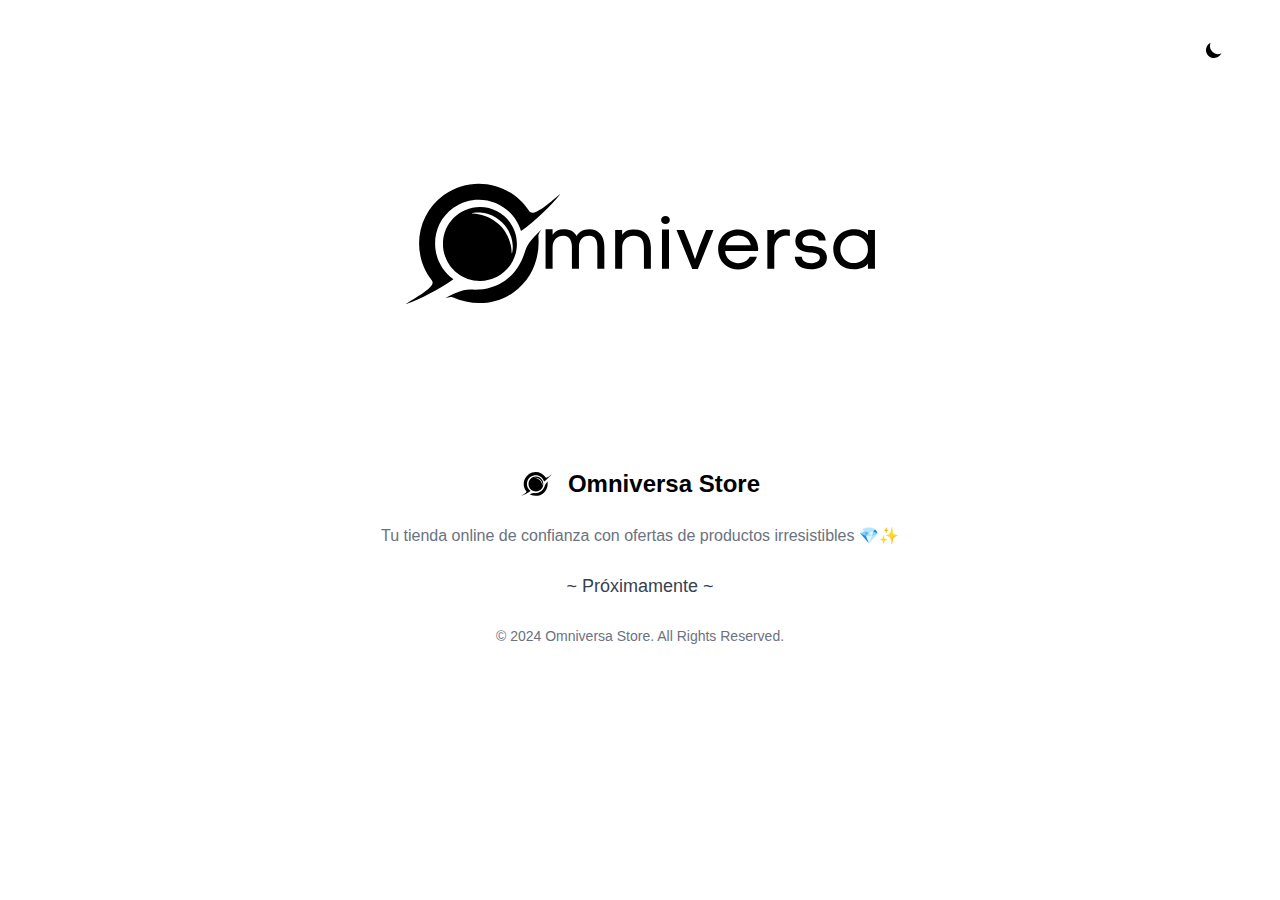
==== commit f1e60bb6: "Updates" ====
--- a/index.html
+++ b/index.html
@@ -26,9 +26,9 @@
 
     <!-- HTML Meta Tags END -->
     
-    <script type="module" crossorigin src="/assets/main-D8B6vTSX.js"></script>
-    <link rel="modulepreload" crossorigin href="/assets/Layout-BBjHzxiH.js">
-    <link rel="stylesheet" crossorigin href="/assets/Layout-CeKfWvS4.css">
+    <script type="module" crossorigin src="/assets/main-BS8_tpgw.js"></script>
+    <link rel="modulepreload" crossorigin href="/assets/Layout-DF5BLc2_.js">
+    <link rel="stylesheet" crossorigin href="/assets/Layout-Conmakjt.css">
   </head>
   <body>
     <div id="root"></div>
--- a/assets/Layout-Conmakjt.css
+++ b/assets/Layout-Conmakjt.css
@@ -0,0 +1 @@
+*,:before,:after{box-sizing:border-box;border-width:0;border-style:solid;border-color:#e5e7eb}:before,:after{--tw-content: ""}html,:host{line-height:1.5;-webkit-text-size-adjust:100%;-moz-tab-size:4;-o-tab-size:4;tab-size:4;font-family:Graphik,sans-serif;font-feature-settings:normal;font-variation-settings:normal;-webkit-tap-highlight-color:transparent}body{margin:0;line-height:inherit}hr{height:0;color:inherit;border-top-width:1px}abbr:where([title]){-webkit-text-decoration:underline dotted;text-decoration:underline dotted}h1,h2,h3,h4,h5,h6{font-size:inherit;font-weight:inherit}a{color:inherit;text-decoration:inherit}b,strong{font-weight:bolder}code,kbd,samp,pre{font-family:ui-monospace,SFMono-Regular,Menlo,Monaco,Consolas,Liberation Mono,Courier New,monospace;font-feature-settings:normal;font-variation-settings:normal;font-size:1em}small{font-size:80%}sub,sup{font-size:75%;line-height:0;position:relative;vertical-align:baseline}sub{bottom:-.25em}sup{top:-.5em}table{text-indent:0;border-color:inherit;border-collapse:collapse}button,input,optgroup,select,textarea{font-family:inherit;font-feature-settings:inherit;font-variation-settings:inherit;font-size:100%;font-weight:inherit;line-height:inherit;letter-spacing:inherit;color:inherit;margin:0;padding:0}button,select{text-transform:none}button,input:where([type=button]),input:where([type=reset]),input:where([type=submit]){-webkit-appearance:button;background-color:transparent;background-image:none}:-moz-focusring{outline:auto}:-moz-ui-invalid{box-shadow:none}progress{vertical-align:baseline}::-webkit-inner-spin-button,::-webkit-outer-spin-button{height:auto}[type=search]{-webkit-appearance:textfield;outline-offset:-2px}::-webkit-search-decoration{-webkit-appearance:none}::-webkit-file-upload-button{-webkit-appearance:button;font:inherit}summary{display:list-item}blockquote,dl,dd,h1,h2,h3,h4,h5,h6,hr,figure,p,pre{margin:0}fieldset{margin:0;padding:0}legend{padding:0}ol,ul,menu{list-style:none;margin:0;padding:0}dialog{padding:0}textarea{resize:vertical}input::-moz-placeholder,textarea::-moz-placeholder{opacity:1;color:#9ca3af}input::placeholder,textarea::placeholder{opacity:1;color:#9ca3af}button,[role=button]{cursor:pointer}:disabled{cursor:default}img,svg,video,canvas,audio,iframe,embed,object{display:block;vertical-align:middle}img,video{max-width:100%;height:auto}[hidden]{display:none}[data-tooltip-style^=light]+.tooltip>.tooltip-arrow:before{border-style:solid;border-color:#e5e7eb}[data-tooltip-style^=light]+.tooltip[data-popper-placement^=top]>.tooltip-arrow:before{border-bottom-width:1px;border-right-width:1px}[data-tooltip-style^=light]+.tooltip[data-popper-placement^=right]>.tooltip-arrow:before{border-bottom-width:1px;border-left-width:1px}[data-tooltip-style^=light]+.tooltip[data-popper-placement^=bottom]>.tooltip-arrow:before{border-top-width:1px;border-left-width:1px}[data-tooltip-style^=light]+.tooltip[data-popper-placement^=left]>.tooltip-arrow:before{border-top-width:1px;border-right-width:1px}.tooltip[data-popper-placement^=top]>.tooltip-arrow{bottom:-4px}.tooltip[data-popper-placement^=bottom]>.tooltip-arrow{top:-4px}.tooltip[data-popper-placement^=left]>.tooltip-arrow{right:-4px}.tooltip[data-popper-placement^=right]>.tooltip-arrow{left:-4px}.tooltip.invisible>.tooltip-arrow:before{visibility:hidden}[data-popper-arrow],[data-popper-arrow]:before{position:absolute;width:8px;height:8px;background:inherit}[data-popper-arrow]{visibility:hidden}[data-popper-arrow]:before{content:"";visibility:visible;transform:rotate(45deg)}[data-popper-arrow]:after{content:"";visibility:visible;transform:rotate(45deg);position:absolute;width:9px;height:9px;background:inherit}[role=tooltip]>[data-popper-arrow]:before{border-style:solid;border-color:#e5e7eb}.dark [role=tooltip]>[data-popper-arrow]:before{border-style:solid;border-color:#4b5563}[role=tooltip]>[data-popper-arrow]:after{border-style:solid;border-color:#e5e7eb}.dark [role=tooltip]>[data-popper-arrow]:after{border-style:solid;border-color:#4b5563}[data-popover][role=tooltip][data-popper-placement^=top]>[data-popper-arrow]:before{border-bottom-width:1px;border-right-width:1px}[data-popover][role=tooltip][data-popper-placement^=top]>[data-popper-arrow]:after{border-bottom-width:1px;border-right-width:1px}[data-popover][role=tooltip][data-popper-placement^=right]>[data-popper-arrow]:before{border-bottom-width:1px;border-left-width:1px}[data-popover][role=tooltip][data-popper-placement^=right]>[data-popper-arrow]:after{border-bottom-width:1px;border-left-width:1px}[data-popover][role=tooltip][data-popper-placement^=bottom]>[data-popper-arrow]:before{border-top-width:1px;border-left-width:1px}[data-popover][role=tooltip][data-popper-placement^=bottom]>[data-popper-arrow]:after{border-top-width:1px;border-left-width:1px}[data-popover][role=tooltip][data-popper-placement^=left]>[data-popper-arrow]:before{border-top-width:1px;border-right-width:1px}[data-popover][role=tooltip][data-popper-placement^=left]>[data-popper-arrow]:after{border-top-width:1px;border-right-width:1px}[data-popover][role=tooltip][data-popper-placement^=top]>[data-popper-arrow]{bottom:-5px}[data-popover][role=tooltip][data-popper-placement^=bottom]>[data-popper-arrow]{top:-5px}[data-popover][role=tooltip][data-popper-placement^=left]>[data-popper-arrow]{right:-5px}[data-popover][role=tooltip][data-popper-placement^=right]>[data-popper-arrow]{left:-5px}[role=tooltip].invisible>[data-popper-arrow]:before{visibility:hidden}[role=tooltip].invisible>[data-popper-arrow]:after{visibility:hidden}[type=text],[type=email],[type=url],[type=password],[type=number],[type=date],[type=datetime-local],[type=month],[type=search],[type=tel],[type=time],[type=week],[multiple],textarea,select{-webkit-appearance:none;-moz-appearance:none;appearance:none;background-color:#fff;border-color:#6b7280;border-width:1px;border-radius:0;padding:.5rem .75rem;font-size:1rem;line-height:1.5rem;--tw-shadow: 0 0 #0000}[type=text]:focus,[type=email]:focus,[type=url]:focus,[type=password]:focus,[type=number]:focus,[type=date]:focus,[type=datetime-local]:focus,[type=month]:focus,[type=search]:focus,[type=tel]:focus,[type=time]:focus,[type=week]:focus,[multiple]:focus,textarea:focus,select:focus{outline:2px solid transparent;outline-offset:2px;--tw-ring-inset: var(--tw-empty, );--tw-ring-offset-width: 0px;--tw-ring-offset-color: #fff;--tw-ring-color: #1C64F2;--tw-ring-offset-shadow: var(--tw-ring-inset) 0 0 0 var(--tw-ring-offset-width) var(--tw-ring-offset-color);--tw-ring-shadow: var(--tw-ring-inset) 0 0 0 calc(1px + var(--tw-ring-offset-width)) var(--tw-ring-color);box-shadow:var(--tw-ring-offset-shadow),var(--tw-ring-shadow),var(--tw-shadow);border-color:#1c64f2}input::-moz-placeholder,textarea::-moz-placeholder{color:#6b7280;opacity:1}input::placeholder,textarea::placeholder{color:#6b7280;opacity:1}::-webkit-datetime-edit-fields-wrapper{padding:0}::-webkit-date-and-time-value{min-height:1.5em}select:not([size]){background-image:url("data:image/svg+xml,%3csvg aria-hidden='true' xmlns='http://www.w3.org/2000/svg' fill='none' viewBox='0 0 10 6'%3e %3cpath stroke='%236B7280' stroke-linecap='round' stroke-linejoin='round' stroke-width='2' d='m1 1 4 4 4-4'/%3e %3c/svg%3e");background-position:right .75rem center;background-repeat:no-repeat;background-size:.75em .75em;padding-right:2.5rem;-webkit-print-color-adjust:exact;print-color-adjust:exact}:is([dir=rtl]) select:not([size]){background-position:left .75rem center;padding-right:.75rem;padding-left:0}[multiple]{background-image:initial;background-position:initial;background-repeat:unset;background-size:initial;padding-right:.75rem;-webkit-print-color-adjust:unset;print-color-adjust:unset}[type=checkbox],[type=radio]{-webkit-appearance:none;-moz-appearance:none;appearance:none;padding:0;-webkit-print-color-adjust:exact;print-color-adjust:exact;display:inline-block;vertical-align:middle;background-origin:border-box;-webkit-user-select:none;-moz-user-select:none;user-select:none;flex-shrink:0;height:1rem;width:1rem;color:#1c64f2;background-color:#fff;border-color:#6b7280;border-width:1px;--tw-shadow: 0 0 #0000}[type=checkbox]{border-radius:0}[type=radio]{border-radius:100%}[type=checkbox]:focus,[type=radio]:focus{outline:2px solid transparent;outline-offset:2px;--tw-ring-inset: var(--tw-empty, );--tw-ring-offset-width: 2px;--tw-ring-offset-color: #fff;--tw-ring-color: #1C64F2;--tw-ring-offset-shadow: var(--tw-ring-inset) 0 0 0 var(--tw-ring-offset-width) var(--tw-ring-offset-color);--tw-ring-shadow: var(--tw-ring-inset) 0 0 0 calc(2px + var(--tw-ring-offset-width)) var(--tw-ring-color);box-shadow:var(--tw-ring-offset-shadow),var(--tw-ring-shadow),var(--tw-shadow)}[type=checkbox]:checked,[type=radio]:checked,.dark [type=checkbox]:checked,.dark [type=radio]:checked{border-color:transparent;background-color:currentColor;background-size:.55em .55em;background-position:center;background-repeat:no-repeat}[type=checkbox]:checked{background-image:url("data:image/svg+xml,%3csvg aria-hidden='true' xmlns='http://www.w3.org/2000/svg' fill='none' viewBox='0 0 16 12'%3e %3cpath stroke='white' stroke-linecap='round' stroke-linejoin='round' stroke-width='3' d='M1 5.917 5.724 10.5 15 1.5'/%3e %3c/svg%3e");background-repeat:no-repeat;background-size:.55em .55em;-webkit-print-color-adjust:exact;print-color-adjust:exact}[type=radio]:checked{background-image:url("data:image/svg+xml,%3csvg viewBox='0 0 16 16' fill='white' xmlns='http://www.w3.org/2000/svg'%3e%3ccircle cx='8' cy='8' r='3'/%3e%3c/svg%3e");background-size:1em 1em}.dark [type=radio]:checked{background-image:url("data:image/svg+xml,%3csvg viewBox='0 0 16 16' fill='white' xmlns='http://www.w3.org/2000/svg'%3e%3ccircle cx='8' cy='8' r='3'/%3e%3c/svg%3e");background-size:1em 1em}[type=checkbox]:indeterminate{background-image:url("data:image/svg+xml,%3csvg aria-hidden='true' xmlns='http://www.w3.org/2000/svg' fill='none' viewBox='0 0 16 12'%3e %3cpath stroke='white' stroke-linecap='round' stroke-linejoin='round' stroke-width='3' d='M0.5 6h14'/%3e %3c/svg%3e");background-color:currentColor;border-color:transparent;background-position:center;background-repeat:no-repeat;background-size:.55em .55em;-webkit-print-color-adjust:exact;print-color-adjust:exact}[type=checkbox]:indeterminate:hover,[type=checkbox]:indeterminate:focus{border-color:transparent;background-color:currentColor}[type=file]{background:unset;border-color:inherit;border-width:0;border-radius:0;padding:0;font-size:unset;line-height:inherit}[type=file]:focus{outline:1px auto inherit}input[type=file]::file-selector-button{color:#fff;background:#1f2937;border:0;font-weight:500;font-size:.875rem;cursor:pointer;padding:.625rem 1rem .625rem 2rem;margin-inline-start:-1rem;margin-inline-end:1rem}input[type=file]::file-selector-button:hover{background:#374151}:is([dir=rtl]) input[type=file]::file-selector-button{padding-right:2rem;padding-left:1rem}.dark input[type=file]::file-selector-button{color:#fff;background:#4b5563}.dark input[type=file]::file-selector-button:hover{background:#6b7280}input[type=range]::-webkit-slider-thumb{height:1.25rem;width:1.25rem;background:#1c64f2;border-radius:9999px;border:0;appearance:none;-moz-appearance:none;-webkit-appearance:none;cursor:pointer}input[type=range]:disabled::-webkit-slider-thumb{background:#9ca3af}.dark input[type=range]:disabled::-webkit-slider-thumb{background:#6b7280}input[type=range]:focus::-webkit-slider-thumb{outline:2px solid transparent;outline-offset:2px;--tw-ring-offset-shadow: var(--tw-ring-inset) 0 0 0 var(--tw-ring-offset-width) var(--tw-ring-offset-color);--tw-ring-shadow: var(--tw-ring-inset) 0 0 0 calc(4px + var(--tw-ring-offset-width)) var(--tw-ring-color);box-shadow:var(--tw-ring-offset-shadow),var(--tw-ring-shadow),var(--tw-shadow, 0 0 #0000);--tw-ring-opacity: 1px;--tw-ring-color: rgb(164 202 254 / var(--tw-ring-opacity))}input[type=range]::-moz-range-thumb{height:1.25rem;width:1.25rem;background:#1c64f2;border-radius:9999px;border:0;appearance:none;-moz-appearance:none;-webkit-appearance:none;cursor:pointer}input[type=range]:disabled::-moz-range-thumb{background:#9ca3af}.dark input[type=range]:disabled::-moz-range-thumb{background:#6b7280}input[type=range]::-moz-range-progress{background:#3f83f8}input[type=range]::-ms-fill-lower{background:#3f83f8}*,:before,:after{--tw-border-spacing-x: 0;--tw-border-spacing-y: 0;--tw-translate-x: 0;--tw-translate-y: 0;--tw-rotate: 0;--tw-skew-x: 0;--tw-skew-y: 0;--tw-scale-x: 1;--tw-scale-y: 1;--tw-pan-x: ;--tw-pan-y: ;--tw-pinch-zoom: ;--tw-scroll-snap-strictness: proximity;--tw-gradient-from-position: ;--tw-gradient-via-position: ;--tw-gradient-to-position: ;--tw-ordinal: ;--tw-slashed-zero: ;--tw-numeric-figure: ;--tw-numeric-spacing: ;--tw-numeric-fraction: ;--tw-ring-inset: ;--tw-ring-offset-width: 0px;--tw-ring-offset-color: #fff;--tw-ring-color: rgb(63 131 248 / .5);--tw-ring-offset-shadow: 0 0 #0000;--tw-ring-shadow: 0 0 #0000;--tw-shadow: 0 0 #0000;--tw-shadow-colored: 0 0 #0000;--tw-blur: ;--tw-brightness: ;--tw-contrast: ;--tw-grayscale: ;--tw-hue-rotate: ;--tw-invert: ;--tw-saturate: ;--tw-sepia: ;--tw-drop-shadow: ;--tw-backdrop-blur: ;--tw-backdrop-brightness: ;--tw-backdrop-contrast: ;--tw-backdrop-grayscale: ;--tw-backdrop-hue-rotate: ;--tw-backdrop-invert: ;--tw-backdrop-opacity: ;--tw-backdrop-saturate: ;--tw-backdrop-sepia: ;--tw-contain-size: ;--tw-contain-layout: ;--tw-contain-paint: ;--tw-contain-style: }::backdrop{--tw-border-spacing-x: 0;--tw-border-spacing-y: 0;--tw-translate-x: 0;--tw-translate-y: 0;--tw-rotate: 0;--tw-skew-x: 0;--tw-skew-y: 0;--tw-scale-x: 1;--tw-scale-y: 1;--tw-pan-x: ;--tw-pan-y: ;--tw-pinch-zoom: ;--tw-scroll-snap-strictness: proximity;--tw-gradient-from-position: ;--tw-gradient-via-position: ;--tw-gradient-to-position: ;--tw-ordinal: ;--tw-slashed-zero: ;--tw-numeric-figure: ;--tw-numeric-spacing: ;--tw-numeric-fraction: ;--tw-ring-inset: ;--tw-ring-offset-width: 0px;--tw-ring-offset-color: #fff;--tw-ring-color: rgb(63 131 248 / .5);--tw-ring-offset-shadow: 0 0 #0000;--tw-ring-shadow: 0 0 #0000;--tw-shadow: 0 0 #0000;--tw-shadow-colored: 0 0 #0000;--tw-blur: ;--tw-brightness: ;--tw-contrast: ;--tw-grayscale: ;--tw-hue-rotate: ;--tw-invert: ;--tw-saturate: ;--tw-sepia: ;--tw-drop-shadow: ;--tw-backdrop-blur: ;--tw-backdrop-brightness: ;--tw-backdrop-contrast: ;--tw-backdrop-grayscale: ;--tw-backdrop-hue-rotate: ;--tw-backdrop-invert: ;--tw-backdrop-opacity: ;--tw-backdrop-saturate: ;--tw-backdrop-sepia: ;--tw-contain-size: ;--tw-contain-layout: ;--tw-contain-paint: ;--tw-contain-style: }.container{width:100%}@media (min-width: 370px){.container{max-width:370px}}@media (min-width: 640px){.container{max-width:640px}}@media (min-width: 768px){.container{max-width:768px}}@media (min-width: 1024px){.container{max-width:1024px}}@media (min-width: 1280px){.container{max-width:1280px}}@media (min-width: 1536px){.container{max-width:1536px}}.sr-only{position:absolute;width:1px;height:1px;padding:0;margin:-1px;overflow:hidden;clip:rect(0,0,0,0);white-space:nowrap;border-width:0}.pointer-events-none{pointer-events:none}.invisible{visibility:hidden}.collapse{visibility:collapse}.fixed{position:fixed}.absolute{position:absolute}.relative{position:relative}.inset-x-0{left:0;right:0}.inset-y-0{top:0;bottom:0}.-bottom-1{bottom:-.25rem}.-left-1{left:-.25rem}.-left-1\.5{left:-.375rem}.-left-3{left:-.75rem}.-right-1{right:-.25rem}.-top-1{top:-.25rem}.bottom-5{bottom:1.25rem}.left-0{left:0}.left-1{left:.25rem}.left-1\/2{left:50%}.left-2{left:.5rem}.left-2\.5{left:.625rem}.left-3{left:.75rem}.left-4{left:1rem}.left-5{left:1.25rem}.left-6{left:1.5rem}.right-0{right:0}.top-0{top:0}.top-1\/2{top:50%}.top-10{top:2.5rem}.top-2{top:.5rem}.top-3{top:.75rem}.top-4{top:1rem}.-z-10{z-index:-10}.z-0{z-index:0}.z-10{z-index:10}.z-20{z-index:20}.z-40{z-index:40}.z-50{z-index:50}.z-auto{z-index:auto}.-m-1{margin:-.25rem}.-m-1\.5{margin:-.375rem}.m-10{margin:2.5rem}.mx-1{margin-left:.25rem;margin-right:.25rem}.mx-4{margin-left:1rem;margin-right:1rem}.mx-auto{margin-left:auto;margin-right:auto}.my-1{margin-top:.25rem;margin-bottom:.25rem}.my-10{margin-top:2.5rem;margin-bottom:2.5rem}.my-4{margin-top:1rem;margin-bottom:1rem}.my-6{margin-top:1.5rem;margin-bottom:1.5rem}.-mb-px{margin-bottom:-1px}.mb-1{margin-bottom:.25rem}.mb-10{margin-bottom:2.5rem}.mb-2{margin-bottom:.5rem}.mb-4{margin-bottom:1rem}.mb-5{margin-bottom:1.25rem}.mb-6{margin-bottom:1.5rem}.me-2{margin-inline-end:.5rem}.me-4{margin-inline-end:1rem}.ml-0{margin-left:0}.ml-1{margin-left:.25rem}.ml-2{margin-left:.5rem}.ml-3{margin-left:.75rem}.ml-6{margin-left:1.5rem}.ml-auto{margin-left:auto}.mr-2{margin-right:.5rem}.mr-3{margin-right:.75rem}.mr-4{margin-right:1rem}.mr-5{margin-right:1.25rem}.mt-1{margin-top:.25rem}.mt-1\.5{margin-top:.375rem}.mt-2{margin-top:.5rem}.mt-3{margin-top:.75rem}.mt-4{margin-top:1rem}.mt-6{margin-top:1.5rem}.mt-8{margin-top:2rem}.block{display:block}.inline-block{display:inline-block}.\!inline{display:inline!important}.inline{display:inline}.flex{display:flex}.inline-flex{display:inline-flex}.table{display:table}.grid{display:grid}.hidden{display:none}.size-5{width:1.25rem;height:1.25rem}.size-6{width:1.5rem;height:1.5rem}.h-0{height:0px}.h-0\.5{height:.125rem}.h-1{height:.25rem}.h-1\.5{height:.375rem}.h-10{height:2.5rem}.h-2{height:.5rem}.h-2\.5{height:.625rem}.h-20{height:5rem}.h-3{height:.75rem}.h-3\.5{height:.875rem}.h-36{height:9rem}.h-4{height:1rem}.h-5{height:1.25rem}.h-6{height:1.5rem}.h-7{height:1.75rem}.h-8{height:2rem}.h-9{height:2.25rem}.h-96{height:24rem}.h-auto{height:auto}.h-fit{height:-moz-fit-content;height:fit-content}.h-full{height:100%}.h-px{height:1px}.h-screen{height:100vh}.max-h-\[90dvh\]{max-height:90dvh}.min-h-screen{min-height:100vh}.w-1\/2{width:50%}.w-10{width:2.5rem}.w-11{width:2.75rem}.w-12{width:3rem}.w-14{width:3.5rem}.w-16{width:4rem}.w-2{width:.5rem}.w-2\/4{width:50%}.w-20{width:5rem}.w-3{width:.75rem}.w-3\.5{width:.875rem}.w-36{width:9rem}.w-4{width:1rem}.w-5{width:1.25rem}.w-6{width:1.5rem}.w-64{width:16rem}.w-7{width:1.75rem}.w-8{width:2rem}.w-9{width:2.25rem}.w-auto{width:auto}.w-fit{width:-moz-fit-content;width:fit-content}.w-full{width:100%}.w-max{width:-moz-max-content;width:max-content}.max-w-2xl{max-width:42rem}.max-w-3xl{max-width:48rem}.max-w-4xl{max-width:56rem}.max-w-5xl{max-width:64rem}.max-w-6xl{max-width:72rem}.max-w-7xl{max-width:80rem}.max-w-\[100vw\]{max-width:100vw}.max-w-lg{max-width:32rem}.max-w-md{max-width:28rem}.max-w-screen-sm{max-width:640px}.max-w-screen-xl{max-width:1280px}.max-w-sm{max-width:24rem}.max-w-xl{max-width:36rem}.max-w-xs{max-width:20rem}.flex-1{flex:1 1 0%}.flex-shrink-0,.shrink-0{flex-shrink:0}.origin-\[0\]{transform-origin:0}.-translate-x-1\/2{--tw-translate-x: -50%;transform:translate(var(--tw-translate-x),var(--tw-translate-y)) rotate(var(--tw-rotate)) skew(var(--tw-skew-x)) skewY(var(--tw-skew-y)) scaleX(var(--tw-scale-x)) scaleY(var(--tw-scale-y))}.-translate-y-1\/2{--tw-translate-y: -50%;transform:translate(var(--tw-translate-x),var(--tw-translate-y)) rotate(var(--tw-rotate)) skew(var(--tw-skew-x)) skewY(var(--tw-skew-y)) scaleX(var(--tw-scale-x)) scaleY(var(--tw-scale-y))}.-translate-y-4{--tw-translate-y: -1rem;transform:translate(var(--tw-translate-x),var(--tw-translate-y)) rotate(var(--tw-rotate)) skew(var(--tw-skew-x)) skewY(var(--tw-skew-y)) scaleX(var(--tw-scale-x)) scaleY(var(--tw-scale-y))}.-translate-y-6{--tw-translate-y: -1.5rem;transform:translate(var(--tw-translate-x),var(--tw-translate-y)) rotate(var(--tw-rotate)) skew(var(--tw-skew-x)) skewY(var(--tw-skew-y)) scaleX(var(--tw-scale-x)) scaleY(var(--tw-scale-y))}.rotate-180{--tw-rotate: 180deg;transform:translate(var(--tw-translate-x),var(--tw-translate-y)) rotate(var(--tw-rotate)) skew(var(--tw-skew-x)) skewY(var(--tw-skew-y)) scaleX(var(--tw-scale-x)) scaleY(var(--tw-scale-y))}.rotate-45{--tw-rotate: 45deg;transform:translate(var(--tw-translate-x),var(--tw-translate-y)) rotate(var(--tw-rotate)) skew(var(--tw-skew-x)) skewY(var(--tw-skew-y)) scaleX(var(--tw-scale-x)) scaleY(var(--tw-scale-y))}.scale-75{--tw-scale-x: .75;--tw-scale-y: .75;transform:translate(var(--tw-translate-x),var(--tw-translate-y)) rotate(var(--tw-rotate)) skew(var(--tw-skew-x)) skewY(var(--tw-skew-y)) scaleX(var(--tw-scale-x)) scaleY(var(--tw-scale-y))}.transform{transform:translate(var(--tw-translate-x),var(--tw-translate-y)) rotate(var(--tw-rotate)) skew(var(--tw-skew-x)) skewY(var(--tw-skew-y)) scaleX(var(--tw-scale-x)) scaleY(var(--tw-scale-y))}@keyframes spin{to{transform:rotate(360deg)}}.animate-spin{animation:spin 1s linear infinite}.cursor-default{cursor:default}.cursor-grab{cursor:grab}.cursor-not-allowed{cursor:not-allowed}.cursor-pointer{cursor:pointer}.cursor-wait{cursor:wait}.snap-x{scroll-snap-type:x var(--tw-scroll-snap-strictness)}.snap-mandatory{--tw-scroll-snap-strictness: mandatory}.snap-center{scroll-snap-align:center}.list-inside{list-style-position:inside}.list-decimal{list-style-type:decimal}.list-disc{list-style-type:disc}.list-none{list-style-type:none}.appearance-none{-webkit-appearance:none;-moz-appearance:none;appearance:none}.grid-flow-col{grid-auto-flow:column}.grid-cols-4{grid-template-columns:repeat(4,minmax(0,1fr))}.grid-cols-7{grid-template-columns:repeat(7,minmax(0,1fr))}.flex-row{flex-direction:row}.flex-col{flex-direction:column}.flex-wrap{flex-wrap:wrap}.items-start{align-items:flex-start}.items-end{align-items:flex-end}.items-center{align-items:center}.items-stretch{align-items:stretch}.justify-start{justify-content:flex-start}.justify-end{justify-content:flex-end}.justify-center{justify-content:center}.justify-between{justify-content:space-between}.gap-1{gap:.25rem}.gap-2{gap:.5rem}.gap-4{gap:1rem}.-space-x-4>:not([hidden])~:not([hidden]){--tw-space-x-reverse: 0;margin-right:calc(-1rem * var(--tw-space-x-reverse));margin-left:calc(-1rem * calc(1 - var(--tw-space-x-reverse)))}.-space-x-px>:not([hidden])~:not([hidden]){--tw-space-x-reverse: 0;margin-right:calc(-1px * var(--tw-space-x-reverse));margin-left:calc(-1px * calc(1 - var(--tw-space-x-reverse)))}.space-x-2>:not([hidden])~:not([hidden]){--tw-space-x-reverse: 0;margin-right:calc(.5rem * var(--tw-space-x-reverse));margin-left:calc(.5rem * calc(1 - var(--tw-space-x-reverse)))}.space-x-3>:not([hidden])~:not([hidden]){--tw-space-x-reverse: 0;margin-right:calc(.75rem * var(--tw-space-x-reverse));margin-left:calc(.75rem * calc(1 - var(--tw-space-x-reverse)))}.space-x-4>:not([hidden])~:not([hidden]){--tw-space-x-reverse: 0;margin-right:calc(1rem * var(--tw-space-x-reverse));margin-left:calc(1rem * calc(1 - var(--tw-space-x-reverse)))}.space-y-0>:not([hidden])~:not([hidden]){--tw-space-y-reverse: 0;margin-top:calc(0px * calc(1 - var(--tw-space-y-reverse)));margin-bottom:calc(0px * var(--tw-space-y-reverse))}.space-y-1>:not([hidden])~:not([hidden]){--tw-space-y-reverse: 0;margin-top:calc(.25rem * calc(1 - var(--tw-space-y-reverse)));margin-bottom:calc(.25rem * var(--tw-space-y-reverse))}.space-y-2>:not([hidden])~:not([hidden]){--tw-space-y-reverse: 0;margin-top:calc(.5rem * calc(1 - var(--tw-space-y-reverse)));margin-bottom:calc(.5rem * var(--tw-space-y-reverse))}.space-y-4>:not([hidden])~:not([hidden]){--tw-space-y-reverse: 0;margin-top:calc(1rem * calc(1 - var(--tw-space-y-reverse)));margin-bottom:calc(1rem * var(--tw-space-y-reverse))}.divide-x>:not([hidden])~:not([hidden]){--tw-divide-x-reverse: 0;border-right-width:calc(1px * var(--tw-divide-x-reverse));border-left-width:calc(1px * calc(1 - var(--tw-divide-x-reverse)))}.divide-y>:not([hidden])~:not([hidden]){--tw-divide-y-reverse: 0;border-top-width:calc(1px * calc(1 - var(--tw-divide-y-reverse)));border-bottom-width:calc(1px * var(--tw-divide-y-reverse))}.divide-gray-100>:not([hidden])~:not([hidden]){--tw-divide-opacity: 1;border-color:rgb(243 244 246 / var(--tw-divide-opacity))}.divide-gray-200>:not([hidden])~:not([hidden]){--tw-divide-opacity: 1;border-color:rgb(229 231 235 / var(--tw-divide-opacity))}.self-center{align-self:center}.overflow-auto{overflow:auto}.overflow-hidden{overflow:hidden}.overflow-y-auto{overflow-y:auto}.\!overflow-x-hidden{overflow-x:hidden!important}.overflow-x-hidden{overflow-x:hidden}.overflow-y-hidden{overflow-y:hidden}.overflow-x-scroll{overflow-x:scroll}.\!scroll-auto{scroll-behavior:auto!important}.scroll-smooth{scroll-behavior:smooth}.whitespace-nowrap{white-space:nowrap}.rounded{border-radius:.25rem}.rounded-\[7px\]{border-radius:7px}.rounded-full{border-radius:9999px}.rounded-lg{border-radius:.5rem}.rounded-md{border-radius:.375rem}.rounded-none{border-radius:0}.rounded-b{border-bottom-right-radius:.25rem;border-bottom-left-radius:.25rem}.rounded-e-lg{border-start-end-radius:.5rem;border-end-end-radius:.5rem}.rounded-l-lg{border-top-left-radius:.5rem;border-bottom-left-radius:.5rem}.rounded-l-md{border-top-left-radius:.375rem;border-bottom-left-radius:.375rem}.rounded-l-none{border-top-left-radius:0;border-bottom-left-radius:0}.rounded-r-lg{border-top-right-radius:.5rem;border-bottom-right-radius:.5rem}.rounded-r-none{border-top-right-radius:0;border-bottom-right-radius:0}.rounded-s-lg{border-start-start-radius:.5rem;border-end-start-radius:.5rem}.rounded-t{border-top-left-radius:.25rem;border-top-right-radius:.25rem}.rounded-t-lg{border-top-left-radius:.5rem;border-top-right-radius:.5rem}.border{border-width:1px}.border-0{border-width:0px}.border-2{border-width:2px}.border-b{border-bottom-width:1px}.border-b-0{border-bottom-width:0px}.border-b-2{border-bottom-width:2px}.border-l{border-left-width:1px}.border-l-0{border-left-width:0px}.border-r-0{border-right-width:0px}.border-t{border-top-width:1px}.border-t-4{border-top-width:4px}.border-blue-500{--tw-border-opacity: 1;border-color:rgb(63 131 248 / var(--tw-border-opacity))}.border-gray-100{--tw-border-opacity: 1;border-color:rgb(243 244 246 / var(--tw-border-opacity))}.border-gray-200{--tw-border-opacity: 1;border-color:rgb(229 231 235 / var(--tw-border-opacity))}.border-gray-300{--tw-border-opacity: 1;border-color:rgb(209 213 219 / var(--tw-border-opacity))}.border-gray-400{--tw-border-opacity: 1;border-color:rgb(156 163 175 / var(--tw-border-opacity))}.border-gray-500{--tw-border-opacity: 1;border-color:rgb(107 114 128 / var(--tw-border-opacity))}.border-gray-600{--tw-border-opacity: 1;border-color:rgb(75 85 99 / var(--tw-border-opacity))}.border-gray-900{--tw-border-opacity: 1;border-color:rgb(17 24 39 / var(--tw-border-opacity))}.border-green-300{--tw-border-opacity: 1;border-color:rgb(132 225 188 / var(--tw-border-opacity))}.border-green-500{--tw-border-opacity: 1;border-color:rgb(14 159 110 / var(--tw-border-opacity))}.border-green-600{--tw-border-opacity: 1;border-color:rgb(5 122 85 / var(--tw-border-opacity))}.border-green-700{--tw-border-opacity: 1;border-color:rgb(4 108 78 / var(--tw-border-opacity))}.border-indigo-300{--tw-border-opacity: 1;border-color:rgb(180 198 252 / var(--tw-border-opacity))}.border-indigo-400{--tw-border-opacity: 1;border-color:rgb(141 162 251 / var(--tw-border-opacity))}.border-indigo-500{--tw-border-opacity: 1;border-color:rgb(104 117 245 / var(--tw-border-opacity))}.border-pink-300{--tw-border-opacity: 1;border-color:rgb(248 180 217 / var(--tw-border-opacity))}.border-pink-500{--tw-border-opacity: 1;border-color:rgb(231 70 148 / var(--tw-border-opacity))}.border-pink-600{--tw-border-opacity: 1;border-color:rgb(214 31 105 / var(--tw-border-opacity))}.border-purple-500{--tw-border-opacity: 1;border-color:rgb(144 97 249 / var(--tw-border-opacity))}.border-purple-900{--tw-border-opacity: 1;border-color:rgb(74 29 150 / var(--tw-border-opacity))}.border-red-300{--tw-border-opacity: 1;border-color:rgb(248 180 180 / var(--tw-border-opacity))}.border-red-500{--tw-border-opacity: 1;border-color:rgb(240 82 82 / var(--tw-border-opacity))}.border-red-600{--tw-border-opacity: 1;border-color:rgb(224 36 36 / var(--tw-border-opacity))}.border-red-900{--tw-border-opacity: 1;border-color:rgb(119 29 29 / var(--tw-border-opacity))}.border-teal-300{--tw-border-opacity: 1;border-color:rgb(126 220 226 / var(--tw-border-opacity))}.border-teal-500{--tw-border-opacity: 1;border-color:rgb(6 148 162 / var(--tw-border-opacity))}.border-transparent{border-color:transparent}.border-white{--tw-border-opacity: 1;border-color:rgb(255 255 255 / var(--tw-border-opacity))}.border-yellow-300{--tw-border-opacity: 1;border-color:rgb(250 202 21 / var(--tw-border-opacity))}.border-yellow-400{--tw-border-opacity: 1;border-color:rgb(227 160 8 / var(--tw-border-opacity))}.border-yellow-500{--tw-border-opacity: 1;border-color:rgb(194 120 3 / var(--tw-border-opacity))}.border-yellow-600{--tw-border-opacity: 1;border-color:rgb(159 88 10 / var(--tw-border-opacity))}.\!bg-transparent{background-color:transparent!important}.bg-black{--tw-bg-opacity: 1;background-color:rgb(0 0 0 / var(--tw-bg-opacity))}.bg-blue-100{--tw-bg-opacity: 1;background-color:rgb(225 239 254 / var(--tw-bg-opacity))}.bg-blue-600{--tw-bg-opacity: 1;background-color:rgb(28 100 242 / var(--tw-bg-opacity))}.bg-blue-700{--tw-bg-opacity: 1;background-color:rgb(26 86 219 / var(--tw-bg-opacity))}.bg-gray-100{--tw-bg-opacity: 1;background-color:rgb(243 244 246 / var(--tw-bg-opacity))}.bg-gray-200{--tw-bg-opacity: 1;background-color:rgb(229 231 235 / var(--tw-bg-opacity))}.bg-gray-400{--tw-bg-opacity: 1;background-color:rgb(156 163 175 / var(--tw-bg-opacity))}.bg-gray-50{--tw-bg-opacity: 1;background-color:rgb(249 250 251 / var(--tw-bg-opacity))}.bg-gray-500{--tw-bg-opacity: 1;background-color:rgb(107 114 128 / var(--tw-bg-opacity))}.bg-gray-600{--tw-bg-opacity: 1;background-color:rgb(75 85 99 / var(--tw-bg-opacity))}.bg-gray-700{--tw-bg-opacity: 1;background-color:rgb(55 65 81 / var(--tw-bg-opacity))}.bg-gray-800{--tw-bg-opacity: 1;background-color:rgb(31 41 55 / var(--tw-bg-opacity))}.bg-gray-900{--tw-bg-opacity: 1;background-color:rgb(17 24 39 / var(--tw-bg-opacity))}.bg-green-100{--tw-bg-opacity: 1;background-color:rgb(222 247 236 / var(--tw-bg-opacity))}.bg-green-400{--tw-bg-opacity: 1;background-color:rgb(49 196 141 / var(--tw-bg-opacity))}.bg-green-50{--tw-bg-opacity: 1;background-color:rgb(243 250 247 / var(--tw-bg-opacity))}.bg-green-500{--tw-bg-opacity: 1;background-color:rgb(14 159 110 / var(--tw-bg-opacity))}.bg-green-600{--tw-bg-opacity: 1;background-color:rgb(5 122 85 / var(--tw-bg-opacity))}.bg-green-700{--tw-bg-opacity: 1;background-color:rgb(4 108 78 / var(--tw-bg-opacity))}.bg-indigo-100{--tw-bg-opacity: 1;background-color:rgb(229 237 255 / var(--tw-bg-opacity))}.bg-indigo-400{--tw-bg-opacity: 1;background-color:rgb(141 162 251 / var(--tw-bg-opacity))}.bg-indigo-600{--tw-bg-opacity: 1;background-color:rgb(88 80 236 / var(--tw-bg-opacity))}.bg-pink-100{--tw-bg-opacity: 1;background-color:rgb(252 232 243 / var(--tw-bg-opacity))}.bg-pink-500{--tw-bg-opacity: 1;background-color:rgb(231 70 148 / var(--tw-bg-opacity))}.bg-pink-600{--tw-bg-opacity: 1;background-color:rgb(214 31 105 / var(--tw-bg-opacity))}.bg-purple-100{--tw-bg-opacity: 1;background-color:rgb(237 235 254 / var(--tw-bg-opacity))}.bg-purple-50{--tw-bg-opacity: 1;background-color:rgb(246 245 255 / var(--tw-bg-opacity))}.bg-purple-600{--tw-bg-opacity: 1;background-color:rgb(126 58 242 / var(--tw-bg-opacity))}.bg-purple-700{--tw-bg-opacity: 1;background-color:rgb(108 43 217 / var(--tw-bg-opacity))}.bg-red-100{--tw-bg-opacity: 1;background-color:rgb(253 232 232 / var(--tw-bg-opacity))}.bg-red-400{--tw-bg-opacity: 1;background-color:rgb(249 128 128 / var(--tw-bg-opacity))}.bg-red-50{--tw-bg-opacity: 1;background-color:rgb(253 242 242 / var(--tw-bg-opacity))}.bg-red-500{--tw-bg-opacity: 1;background-color:rgb(240 82 82 / var(--tw-bg-opacity))}.bg-red-600{--tw-bg-opacity: 1;background-color:rgb(224 36 36 / var(--tw-bg-opacity))}.bg-red-700{--tw-bg-opacity: 1;background-color:rgb(200 30 30 / var(--tw-bg-opacity))}.bg-teal-100{--tw-bg-opacity: 1;background-color:rgb(213 245 246 / var(--tw-bg-opacity))}.bg-teal-600{--tw-bg-opacity: 1;background-color:rgb(4 116 129 / var(--tw-bg-opacity))}.bg-transparent{background-color:transparent}.bg-white{--tw-bg-opacity: 1;background-color:rgb(255 255 255 / var(--tw-bg-opacity))}.bg-white\/30{background-color:#ffffff4d}.bg-white\/50{background-color:#ffffff80}.bg-yellow-100{--tw-bg-opacity: 1;background-color:rgb(253 246 178 / var(--tw-bg-opacity))}.bg-yellow-400{--tw-bg-opacity: 1;background-color:rgb(227 160 8 / var(--tw-bg-opacity))}.bg-yellow-50{--tw-bg-opacity: 1;background-color:rgb(253 253 234 / var(--tw-bg-opacity))}.bg-yellow-600{--tw-bg-opacity: 1;background-color:rgb(159 88 10 / var(--tw-bg-opacity))}.bg-opacity-50{--tw-bg-opacity: .5}.bg-gradient-to-br{background-image:linear-gradient(to bottom right,var(--tw-gradient-stops))}.bg-gradient-to-r{background-image:linear-gradient(to right,var(--tw-gradient-stops))}.from-green-400{--tw-gradient-from: #31C48D var(--tw-gradient-from-position);--tw-gradient-to: rgb(49 196 141 / 0) var(--tw-gradient-to-position);--tw-gradient-stops: var(--tw-gradient-from), var(--tw-gradient-to)}.from-pink-400{--tw-gradient-from: #F17EB8 var(--tw-gradient-from-position);--tw-gradient-to: rgb(241 126 184 / 0) var(--tw-gradient-to-position);--tw-gradient-stops: var(--tw-gradient-from), var(--tw-gradient-to)}.from-pink-500{--tw-gradient-from: #E74694 var(--tw-gradient-from-position);--tw-gradient-to: rgb(231 70 148 / 0) var(--tw-gradient-to-position);--tw-gradient-stops: var(--tw-gradient-from), var(--tw-gradient-to)}.from-purple-500{--tw-gradient-from: #9061F9 var(--tw-gradient-from-position);--tw-gradient-to: rgb(144 97 249 / 0) var(--tw-gradient-to-position);--tw-gradient-stops: var(--tw-gradient-from), var(--tw-gradient-to)}.from-purple-600{--tw-gradient-from: #7E3AF2 var(--tw-gradient-from-position);--tw-gradient-to: rgb(126 58 242 / 0) var(--tw-gradient-to-position);--tw-gradient-stops: var(--tw-gradient-from), var(--tw-gradient-to)}.from-red-200{--tw-gradient-from: #FBD5D5 var(--tw-gradient-from-position);--tw-gradient-to: rgb(251 213 213 / 0) var(--tw-gradient-to-position);--tw-gradient-stops: var(--tw-gradient-from), var(--tw-gradient-to)}.from-red-400{--tw-gradient-from: #F98080 var(--tw-gradient-from-position);--tw-gradient-to: rgb(249 128 128 / 0) var(--tw-gradient-to-position);--tw-gradient-stops: var(--tw-gradient-from), var(--tw-gradient-to)}.from-teal-200{--tw-gradient-from: #AFECEF var(--tw-gradient-from-position);--tw-gradient-to: rgb(175 236 239 / 0) var(--tw-gradient-to-position);--tw-gradient-stops: var(--tw-gradient-from), var(--tw-gradient-to)}.from-teal-400{--tw-gradient-from: #16BDCA var(--tw-gradient-from-position);--tw-gradient-to: rgb(22 189 202 / 0) var(--tw-gradient-to-position);--tw-gradient-stops: var(--tw-gradient-from), var(--tw-gradient-to)}.via-green-500{--tw-gradient-to: rgb(14 159 110 / 0) var(--tw-gradient-to-position);--tw-gradient-stops: var(--tw-gradient-from), #0E9F6E var(--tw-gradient-via-position), var(--tw-gradient-to)}.via-pink-500{--tw-gradient-to: rgb(231 70 148 / 0) var(--tw-gradient-to-position);--tw-gradient-stops: var(--tw-gradient-from), #E74694 var(--tw-gradient-via-position), var(--tw-gradient-to)}.via-purple-600{--tw-gradient-to: rgb(126 58 242 / 0) var(--tw-gradient-to-position);--tw-gradient-stops: var(--tw-gradient-from), #7E3AF2 var(--tw-gradient-via-position), var(--tw-gradient-to)}.via-red-300{--tw-gradient-to: rgb(248 180 180 / 0) var(--tw-gradient-to-position);--tw-gradient-stops: var(--tw-gradient-from), #F8B4B4 var(--tw-gradient-via-position), var(--tw-gradient-to)}.via-red-500{--tw-gradient-to: rgb(240 82 82 / 0) var(--tw-gradient-to-position);--tw-gradient-stops: var(--tw-gradient-from), #F05252 var(--tw-gradient-via-position), var(--tw-gradient-to)}.via-teal-500{--tw-gradient-to: rgb(6 148 162 / 0) var(--tw-gradient-to-position);--tw-gradient-stops: var(--tw-gradient-from), #0694A2 var(--tw-gradient-via-position), var(--tw-gradient-to)}.to-green-600{--tw-gradient-to: #057A55 var(--tw-gradient-to-position)}.to-orange-400{--tw-gradient-to: #FF8A4C var(--tw-gradient-to-position)}.to-pink-500{--tw-gradient-to: #E74694 var(--tw-gradient-to-position)}.to-pink-600{--tw-gradient-to: #D61F69 var(--tw-gradient-to-position)}.to-purple-700{--tw-gradient-to: #6C2BD9 var(--tw-gradient-to-position)}.to-red-600{--tw-gradient-to: #E02424 var(--tw-gradient-to-position)}.to-teal-600{--tw-gradient-to: #047481 var(--tw-gradient-to-position)}.to-yellow-200{--tw-gradient-to: #FCE96A var(--tw-gradient-to-position)}.fill-gray-600{fill:#4b5563}.fill-green-500{fill:#0e9f6e}.fill-pink-600{fill:#d61f69}.fill-purple-600{fill:#7e3af2}.fill-red-600{fill:#e02424}.fill-yellow-400{fill:#e3a008}.object-cover{-o-object-fit:cover;object-fit:cover}.p-0{padding:0}.p-0\.5{padding:.125rem}.p-1{padding:.25rem}.p-1\.5{padding:.375rem}.p-2{padding:.5rem}.p-2\.5{padding:.625rem}.p-4{padding:1rem}.p-5{padding:1.25rem}.p-6{padding:1.5rem}.px-0{padding-left:0;padding-right:0}.px-2{padding-left:.5rem;padding-right:.5rem}.px-2\.5{padding-left:.625rem;padding-right:.625rem}.px-3{padding-left:.75rem;padding-right:.75rem}.px-4{padding-left:1rem;padding-right:1rem}.px-5{padding-left:1.25rem;padding-right:1.25rem}.px-6{padding-left:1.5rem;padding-right:1.5rem}.py-0{padding-top:0;padding-bottom:0}.py-0\.5{padding-top:.125rem;padding-bottom:.125rem}.py-1{padding-top:.25rem;padding-bottom:.25rem}.py-1\.5{padding-top:.375rem;padding-bottom:.375rem}.py-2{padding-top:.5rem;padding-bottom:.5rem}.py-2\.5{padding-top:.625rem;padding-bottom:.625rem}.py-3{padding-top:.75rem;padding-bottom:.75rem}.py-4{padding-top:1rem;padding-bottom:1rem}.py-8{padding-top:2rem;padding-bottom:2rem}.pb-2{padding-bottom:.5rem}.pb-2\.5{padding-bottom:.625rem}.pl-0{padding-left:0}.pl-10{padding-left:2.5rem}.pl-12{padding-left:3rem}.pl-16{padding-left:4rem}.pl-2{padding-left:.5rem}.pl-2\.5{padding-left:.625rem}.pl-20{padding-left:5rem}.pl-3{padding-left:.75rem}.pl-8{padding-left:2rem}.pr-10{padding-right:2.5rem}.pr-3{padding-right:.75rem}.pr-4{padding-right:1rem}.ps-5{padding-inline-start:1.25rem}.pt-0{padding-top:0}.pt-2{padding-top:.5rem}.pt-4{padding-top:1rem}.pt-5{padding-top:1.25rem}.text-left{text-align:left}.text-center{text-align:center}.text-2xl{font-size:1.5rem;line-height:2rem}.text-7xl{font-size:4.5rem;line-height:1}.text-base{font-size:1rem;line-height:1.5rem}.text-lg{font-size:1.125rem;line-height:1.75rem}.text-sm{font-size:.875rem;line-height:1.25rem}.text-xl{font-size:1.25rem;line-height:1.75rem}.text-xs{font-size:.75rem;line-height:1rem}.font-bold{font-weight:700}.font-extrabold{font-weight:800}.font-light{font-weight:300}.font-medium{font-weight:500}.font-normal{font-weight:400}.font-semibold{font-weight:600}.uppercase{text-transform:uppercase}.italic{font-style:italic}.leading-6{line-height:1.5rem}.leading-9{line-height:2.25rem}.leading-none{line-height:1}.leading-tight{line-height:1.25}.tracking-tight{letter-spacing:-.025em}.text-black{--tw-text-opacity: 1;color:rgb(0 0 0 / var(--tw-text-opacity))}.text-blue-500{--tw-text-opacity: 1;color:rgb(63 131 248 / var(--tw-text-opacity))}.text-blue-700{--tw-text-opacity: 1;color:rgb(26 86 219 / var(--tw-text-opacity))}.text-blue-800{--tw-text-opacity: 1;color:rgb(30 66 159 / var(--tw-text-opacity))}.text-gray-100{--tw-text-opacity: 1;color:rgb(243 244 246 / var(--tw-text-opacity))}.text-gray-200{--tw-text-opacity: 1;color:rgb(229 231 235 / var(--tw-text-opacity))}.text-gray-300{--tw-text-opacity: 1;color:rgb(209 213 219 / var(--tw-text-opacity))}.text-gray-400{--tw-text-opacity: 1;color:rgb(156 163 175 / var(--tw-text-opacity))}.text-gray-500{--tw-text-opacity: 1;color:rgb(107 114 128 / var(--tw-text-opacity))}.text-gray-600{--tw-text-opacity: 1;color:rgb(75 85 99 / var(--tw-text-opacity))}.text-gray-700{--tw-text-opacity: 1;color:rgb(55 65 81 / var(--tw-text-opacity))}.text-gray-800{--tw-text-opacity: 1;color:rgb(31 41 55 / var(--tw-text-opacity))}.text-gray-900{--tw-text-opacity: 1;color:rgb(17 24 39 / var(--tw-text-opacity))}.text-green-500{--tw-text-opacity: 1;color:rgb(14 159 110 / var(--tw-text-opacity))}.text-green-600{--tw-text-opacity: 1;color:rgb(5 122 85 / var(--tw-text-opacity))}.text-green-700{--tw-text-opacity: 1;color:rgb(4 108 78 / var(--tw-text-opacity))}.text-green-800{--tw-text-opacity: 1;color:rgb(3 84 63 / var(--tw-text-opacity))}.text-green-900{--tw-text-opacity: 1;color:rgb(1 71 55 / var(--tw-text-opacity))}.text-indigo-500{--tw-text-opacity: 1;color:rgb(104 117 245 / var(--tw-text-opacity))}.text-indigo-700{--tw-text-opacity: 1;color:rgb(81 69 205 / var(--tw-text-opacity))}.text-indigo-800{--tw-text-opacity: 1;color:rgb(66 56 157 / var(--tw-text-opacity))}.text-indigo-900{--tw-text-opacity: 1;color:rgb(54 47 120 / var(--tw-text-opacity))}.text-pink-500{--tw-text-opacity: 1;color:rgb(231 70 148 / var(--tw-text-opacity))}.text-pink-600{--tw-text-opacity: 1;color:rgb(214 31 105 / var(--tw-text-opacity))}.text-pink-700{--tw-text-opacity: 1;color:rgb(191 18 93 / var(--tw-text-opacity))}.text-pink-800{--tw-text-opacity: 1;color:rgb(153 21 75 / var(--tw-text-opacity))}.text-pink-900{--tw-text-opacity: 1;color:rgb(117 26 61 / var(--tw-text-opacity))}.text-purple-500{--tw-text-opacity: 1;color:rgb(144 97 249 / var(--tw-text-opacity))}.text-purple-600{--tw-text-opacity: 1;color:rgb(126 58 242 / var(--tw-text-opacity))}.text-purple-700{--tw-text-opacity: 1;color:rgb(108 43 217 / var(--tw-text-opacity))}.text-purple-800{--tw-text-opacity: 1;color:rgb(85 33 181 / var(--tw-text-opacity))}.text-red-500{--tw-text-opacity: 1;color:rgb(240 82 82 / var(--tw-text-opacity))}.text-red-600{--tw-text-opacity: 1;color:rgb(224 36 36 / var(--tw-text-opacity))}.text-red-700{--tw-text-opacity: 1;color:rgb(200 30 30 / var(--tw-text-opacity))}.text-red-800{--tw-text-opacity: 1;color:rgb(155 28 28 / var(--tw-text-opacity))}.text-red-900{--tw-text-opacity: 1;color:rgb(119 29 29 / var(--tw-text-opacity))}.text-teal-500{--tw-text-opacity: 1;color:rgb(6 148 162 / var(--tw-text-opacity))}.text-teal-600{--tw-text-opacity: 1;color:rgb(4 116 129 / var(--tw-text-opacity))}.text-teal-700{--tw-text-opacity: 1;color:rgb(3 102 114 / var(--tw-text-opacity))}.text-teal-800{--tw-text-opacity: 1;color:rgb(5 80 92 / var(--tw-text-opacity))}.text-teal-900{--tw-text-opacity: 1;color:rgb(1 68 81 / var(--tw-text-opacity))}.text-white{--tw-text-opacity: 1;color:rgb(255 255 255 / var(--tw-text-opacity))}.text-yellow-400{--tw-text-opacity: 1;color:rgb(227 160 8 / var(--tw-text-opacity))}.text-yellow-500{--tw-text-opacity: 1;color:rgb(194 120 3 / var(--tw-text-opacity))}.text-yellow-700{--tw-text-opacity: 1;color:rgb(142 75 16 / var(--tw-text-opacity))}.text-yellow-800{--tw-text-opacity: 1;color:rgb(114 59 19 / var(--tw-text-opacity))}.text-yellow-900{--tw-text-opacity: 1;color:rgb(99 49 18 / var(--tw-text-opacity))}.underline{text-decoration-line:underline}.placeholder-green-700::-moz-placeholder{--tw-placeholder-opacity: 1;color:rgb(4 108 78 / var(--tw-placeholder-opacity))}.placeholder-green-700::placeholder{--tw-placeholder-opacity: 1;color:rgb(4 108 78 / var(--tw-placeholder-opacity))}.placeholder-red-700::-moz-placeholder{--tw-placeholder-opacity: 1;color:rgb(200 30 30 / var(--tw-placeholder-opacity))}.placeholder-red-700::placeholder{--tw-placeholder-opacity: 1;color:rgb(200 30 30 / var(--tw-placeholder-opacity))}.placeholder-yellow-700::-moz-placeholder{--tw-placeholder-opacity: 1;color:rgb(142 75 16 / var(--tw-placeholder-opacity))}.placeholder-yellow-700::placeholder{--tw-placeholder-opacity: 1;color:rgb(142 75 16 / var(--tw-placeholder-opacity))}.opacity-0{opacity:0}.opacity-50{opacity:.5}.mix-blend-lighten{mix-blend-mode:lighten}.shadow{--tw-shadow: 0 1px 3px 0 rgb(0 0 0 / .1), 0 1px 2px -1px rgb(0 0 0 / .1);--tw-shadow-colored: 0 1px 3px 0 var(--tw-shadow-color), 0 1px 2px -1px var(--tw-shadow-color);box-shadow:var(--tw-ring-offset-shadow, 0 0 #0000),var(--tw-ring-shadow, 0 0 #0000),var(--tw-shadow)}.shadow-lg{--tw-shadow: 0 10px 15px -3px rgb(0 0 0 / .1), 0 4px 6px -4px rgb(0 0 0 / .1);--tw-shadow-colored: 0 10px 15px -3px var(--tw-shadow-color), 0 4px 6px -4px var(--tw-shadow-color);box-shadow:var(--tw-ring-offset-shadow, 0 0 #0000),var(--tw-ring-shadow, 0 0 #0000),var(--tw-shadow)}.shadow-md{--tw-shadow: 0 4px 6px -1px rgb(0 0 0 / .1), 0 2px 4px -2px rgb(0 0 0 / .1);--tw-shadow-colored: 0 4px 6px -1px var(--tw-shadow-color), 0 2px 4px -2px var(--tw-shadow-color);box-shadow:var(--tw-ring-offset-shadow, 0 0 #0000),var(--tw-ring-shadow, 0 0 #0000),var(--tw-shadow)}.shadow-sm{--tw-shadow: 0 1px 2px 0 rgb(0 0 0 / .05);--tw-shadow-colored: 0 1px 2px 0 var(--tw-shadow-color);box-shadow:var(--tw-ring-offset-shadow, 0 0 #0000),var(--tw-ring-shadow, 0 0 #0000),var(--tw-shadow)}.outline-none{outline:2px solid transparent;outline-offset:2px}.outline{outline-style:solid}.ring-2{--tw-ring-offset-shadow: var(--tw-ring-inset) 0 0 0 var(--tw-ring-offset-width) var(--tw-ring-offset-color);--tw-ring-shadow: var(--tw-ring-inset) 0 0 0 calc(2px + var(--tw-ring-offset-width)) var(--tw-ring-color);box-shadow:var(--tw-ring-offset-shadow),var(--tw-ring-shadow),var(--tw-shadow, 0 0 #0000)}.ring-8{--tw-ring-offset-shadow: var(--tw-ring-inset) 0 0 0 var(--tw-ring-offset-width) var(--tw-ring-offset-color);--tw-ring-shadow: var(--tw-ring-inset) 0 0 0 calc(8px + var(--tw-ring-offset-width)) var(--tw-ring-color);box-shadow:var(--tw-ring-offset-shadow),var(--tw-ring-shadow),var(--tw-shadow, 0 0 #0000)}.ring-gray-300{--tw-ring-opacity: 1;--tw-ring-color: rgb(209 213 219 / var(--tw-ring-opacity))}.ring-gray-500{--tw-ring-opacity: 1;--tw-ring-color: rgb(107 114 128 / var(--tw-ring-opacity))}.ring-gray-800{--tw-ring-opacity: 1;--tw-ring-color: rgb(31 41 55 / var(--tw-ring-opacity))}.ring-green-500{--tw-ring-opacity: 1;--tw-ring-color: rgb(14 159 110 / var(--tw-ring-opacity))}.ring-pink-500{--tw-ring-opacity: 1;--tw-ring-color: rgb(231 70 148 / var(--tw-ring-opacity))}.ring-purple-500{--tw-ring-opacity: 1;--tw-ring-color: rgb(144 97 249 / var(--tw-ring-opacity))}.ring-red-500{--tw-ring-opacity: 1;--tw-ring-color: rgb(240 82 82 / var(--tw-ring-opacity))}.ring-white{--tw-ring-opacity: 1;--tw-ring-color: rgb(255 255 255 / var(--tw-ring-opacity))}.ring-yellow-300{--tw-ring-opacity: 1;--tw-ring-color: rgb(250 202 21 / var(--tw-ring-opacity))}.drop-shadow-md{--tw-drop-shadow: drop-shadow(0 4px 3px rgb(0 0 0 / .07)) drop-shadow(0 2px 2px rgb(0 0 0 / .06));filter:var(--tw-blur) var(--tw-brightness) var(--tw-contrast) var(--tw-grayscale) var(--tw-hue-rotate) var(--tw-invert) var(--tw-saturate) var(--tw-sepia) var(--tw-drop-shadow)}.transition{transition-property:color,background-color,border-color,text-decoration-color,fill,stroke,opacity,box-shadow,transform,filter,-webkit-backdrop-filter;transition-property:color,background-color,border-color,text-decoration-color,fill,stroke,opacity,box-shadow,transform,filter,backdrop-filter;transition-property:color,background-color,border-color,text-decoration-color,fill,stroke,opacity,box-shadow,transform,filter,backdrop-filter,-webkit-backdrop-filter;transition-timing-function:cubic-bezier(.4,0,.2,1);transition-duration:.15s}.transition-\[color\,background-color\,border-color\,text-decoration-color\,fill\,stroke\,box-shadow\]{transition-property:color,background-color,border-color,text-decoration-color,fill,stroke,box-shadow;transition-timing-function:cubic-bezier(.4,0,.2,1);transition-duration:.15s}.transition-all{transition-property:all;transition-timing-function:cubic-bezier(.4,0,.2,1);transition-duration:.15s}.transition-opacity{transition-property:opacity;transition-timing-function:cubic-bezier(.4,0,.2,1);transition-duration:.15s}.transition-transform{transition-property:transform;transition-timing-function:cubic-bezier(.4,0,.2,1);transition-duration:.15s}.delay-0{transition-delay:0s}.duration-100{transition-duration:.1s}.duration-1000{transition-duration:1s}.duration-150{transition-duration:.15s}.duration-200{transition-duration:.2s}.duration-300{transition-duration:.3s}.duration-500{transition-duration:.5s}.duration-700{transition-duration:.7s}.duration-75{transition-duration:75ms}.ease-in{transition-timing-function:cubic-bezier(.4,0,1,1)}.ease-in-out{transition-timing-function:cubic-bezier(.4,0,.2,1)}.ease-out{transition-timing-function:cubic-bezier(0,0,.2,1)}.\[overflow\:-moz-scrollbars-none\]{overflow:-moz-scrollbars-none}.\[scrollbar-width\:none\]{scrollbar-width:none}.after\:absolute:after{content:var(--tw-content);position:absolute}.after\:left-\[2px\]:after{content:var(--tw-content);left:2px}.after\:left-\[4px\]:after{content:var(--tw-content);left:4px}.after\:top-0:after{content:var(--tw-content);top:0}.after\:top-0\.5:after{content:var(--tw-content);top:.125rem}.after\:top-\[2px\]:after{content:var(--tw-content);top:2px}.after\:h-4:after{content:var(--tw-content);height:1rem}.after\:h-5:after{content:var(--tw-content);height:1.25rem}.after\:h-6:after{content:var(--tw-content);height:1.5rem}.after\:w-4:after{content:var(--tw-content);width:1rem}.after\:w-5:after{content:var(--tw-content);width:1.25rem}.after\:w-6:after{content:var(--tw-content);width:1.5rem}.after\:translate-x-full:after{content:var(--tw-content);--tw-translate-x: 100%;transform:translate(var(--tw-translate-x),var(--tw-translate-y)) rotate(var(--tw-rotate)) skew(var(--tw-skew-x)) skewY(var(--tw-skew-y)) scaleX(var(--tw-scale-x)) scaleY(var(--tw-scale-y))}.after\:border-white:after{content:var(--tw-content);--tw-border-opacity: 1;border-color:rgb(255 255 255 / var(--tw-border-opacity))}.first\:ml-0:first-child{margin-left:0}.first\:mt-0:first-child{margin-top:0}.first\:rounded-t-lg:first-child{border-top-left-radius:.5rem;border-top-right-radius:.5rem}.first\:border-t-0:first-child{border-top-width:0px}.first\:pt-0:first-child{padding-top:0}.last\:mr-0:last-child{margin-right:0}.last\:rounded-b-lg:last-child{border-bottom-right-radius:.5rem;border-bottom-left-radius:.5rem}.odd\:bg-white:nth-child(odd){--tw-bg-opacity: 1;background-color:rgb(255 255 255 / var(--tw-bg-opacity))}.even\:bg-gray-50:nth-child(2n){--tw-bg-opacity: 1;background-color:rgb(249 250 251 / var(--tw-bg-opacity))}.hover\:cursor-not-allowed:hover{cursor:not-allowed}.hover\:border-gray-300:hover{--tw-border-opacity: 1;border-color:rgb(209 213 219 / var(--tw-border-opacity))}.hover\:bg-blue-200:hover{--tw-bg-opacity: 1;background-color:rgb(195 221 253 / var(--tw-bg-opacity))}.hover\:bg-gray-100:hover{--tw-bg-opacity: 1;background-color:rgb(243 244 246 / var(--tw-bg-opacity))}.hover\:bg-gray-200:hover{--tw-bg-opacity: 1;background-color:rgb(229 231 235 / var(--tw-bg-opacity))}.hover\:bg-gray-50:hover{--tw-bg-opacity: 1;background-color:rgb(249 250 251 / var(--tw-bg-opacity))}.hover\:bg-gray-500:hover{--tw-bg-opacity: 1;background-color:rgb(107 114 128 / var(--tw-bg-opacity))}.hover\:bg-gray-600:hover{--tw-bg-opacity: 1;background-color:rgb(75 85 99 / var(--tw-bg-opacity))}.hover\:bg-green-200:hover{--tw-bg-opacity: 1;background-color:rgb(188 240 218 / var(--tw-bg-opacity))}.hover\:bg-indigo-200:hover{--tw-bg-opacity: 1;background-color:rgb(205 219 254 / var(--tw-bg-opacity))}.hover\:bg-pink-200:hover{--tw-bg-opacity: 1;background-color:rgb(250 209 232 / var(--tw-bg-opacity))}.hover\:bg-purple-200:hover{--tw-bg-opacity: 1;background-color:rgb(220 215 254 / var(--tw-bg-opacity))}.hover\:bg-red-200:hover{--tw-bg-opacity: 1;background-color:rgb(251 213 213 / var(--tw-bg-opacity))}.hover\:bg-red-600:hover{--tw-bg-opacity: 1;background-color:rgb(224 36 36 / var(--tw-bg-opacity))}.hover\:bg-teal-200:hover{--tw-bg-opacity: 1;background-color:rgb(175 236 239 / var(--tw-bg-opacity))}.hover\:bg-white:hover{--tw-bg-opacity: 1;background-color:rgb(255 255 255 / var(--tw-bg-opacity))}.hover\:bg-yellow-200:hover{--tw-bg-opacity: 1;background-color:rgb(252 233 106 / var(--tw-bg-opacity))}.hover\:bg-gradient-to-br:hover{background-image:linear-gradient(to bottom right,var(--tw-gradient-stops))}.hover\:text-gray-600:hover{--tw-text-opacity: 1;color:rgb(75 85 99 / var(--tw-text-opacity))}.hover\:text-gray-700:hover{--tw-text-opacity: 1;color:rgb(55 65 81 / var(--tw-text-opacity))}.hover\:text-gray-800:hover{--tw-text-opacity: 1;color:rgb(31 41 55 / var(--tw-text-opacity))}.hover\:text-gray-900:hover{--tw-text-opacity: 1;color:rgb(17 24 39 / var(--tw-text-opacity))}.hover\:underline:hover{text-decoration-line:underline}.focus\:z-10:focus{z-index:10}.focus\:border-blue-600:focus{--tw-border-opacity: 1;border-color:rgb(28 100 242 / var(--tw-border-opacity))}.focus\:border-green-500:focus{--tw-border-opacity: 1;border-color:rgb(14 159 110 / var(--tw-border-opacity))}.focus\:border-green-600:focus{--tw-border-opacity: 1;border-color:rgb(5 122 85 / var(--tw-border-opacity))}.focus\:border-red-500:focus{--tw-border-opacity: 1;border-color:rgb(240 82 82 / var(--tw-border-opacity))}.focus\:border-red-600:focus{--tw-border-opacity: 1;border-color:rgb(224 36 36 / var(--tw-border-opacity))}.focus\:border-yellow-500:focus{--tw-border-opacity: 1;border-color:rgb(194 120 3 / var(--tw-border-opacity))}.focus\:bg-gray-100:focus{--tw-bg-opacity: 1;background-color:rgb(243 244 246 / var(--tw-bg-opacity))}.focus\:text-gray-900:focus{--tw-text-opacity: 1;color:rgb(17 24 39 / var(--tw-text-opacity))}.focus\:outline-none:focus{outline:2px solid transparent;outline-offset:2px}.focus\:ring-0:focus{--tw-ring-offset-shadow: var(--tw-ring-inset) 0 0 0 var(--tw-ring-offset-width) var(--tw-ring-offset-color);--tw-ring-shadow: var(--tw-ring-inset) 0 0 0 calc(0px + var(--tw-ring-offset-width)) var(--tw-ring-color);box-shadow:var(--tw-ring-offset-shadow),var(--tw-ring-shadow),var(--tw-shadow, 0 0 #0000)}.focus\:ring-2:focus{--tw-ring-offset-shadow: var(--tw-ring-inset) 0 0 0 var(--tw-ring-offset-width) var(--tw-ring-offset-color);--tw-ring-shadow: var(--tw-ring-inset) 0 0 0 calc(2px + var(--tw-ring-offset-width)) var(--tw-ring-color);box-shadow:var(--tw-ring-offset-shadow),var(--tw-ring-shadow),var(--tw-shadow, 0 0 #0000)}.focus\:ring-4:focus{--tw-ring-offset-shadow: var(--tw-ring-inset) 0 0 0 var(--tw-ring-offset-width) var(--tw-ring-offset-color);--tw-ring-shadow: var(--tw-ring-inset) 0 0 0 calc(4px + var(--tw-ring-offset-width)) var(--tw-ring-color);box-shadow:var(--tw-ring-offset-shadow),var(--tw-ring-shadow),var(--tw-shadow, 0 0 #0000)}.focus\:ring-blue-300:focus{--tw-ring-opacity: 1;--tw-ring-color: rgb(164 202 254 / var(--tw-ring-opacity))}.focus\:ring-blue-400:focus{--tw-ring-opacity: 1;--tw-ring-color: rgb(118 169 250 / var(--tw-ring-opacity))}.focus\:ring-blue-600:focus{--tw-ring-opacity: 1;--tw-ring-color: rgb(28 100 242 / var(--tw-ring-opacity))}.focus\:ring-gray-200:focus{--tw-ring-opacity: 1;--tw-ring-color: rgb(229 231 235 / var(--tw-ring-opacity))}.focus\:ring-gray-300:focus{--tw-ring-opacity: 1;--tw-ring-color: rgb(209 213 219 / var(--tw-ring-opacity))}.focus\:ring-gray-400:focus{--tw-ring-opacity: 1;--tw-ring-color: rgb(156 163 175 / var(--tw-ring-opacity))}.focus\:ring-gray-800:focus{--tw-ring-opacity: 1;--tw-ring-color: rgb(31 41 55 / var(--tw-ring-opacity))}.focus\:ring-gray-900:focus{--tw-ring-opacity: 1;--tw-ring-color: rgb(17 24 39 / var(--tw-ring-opacity))}.focus\:ring-green-200:focus{--tw-ring-opacity: 1;--tw-ring-color: rgb(188 240 218 / var(--tw-ring-opacity))}.focus\:ring-green-300:focus{--tw-ring-opacity: 1;--tw-ring-color: rgb(132 225 188 / var(--tw-ring-opacity))}.focus\:ring-green-400:focus{--tw-ring-opacity: 1;--tw-ring-color: rgb(49 196 141 / var(--tw-ring-opacity))}.focus\:ring-green-500:focus{--tw-ring-opacity: 1;--tw-ring-color: rgb(14 159 110 / var(--tw-ring-opacity))}.focus\:ring-green-600:focus{--tw-ring-opacity: 1;--tw-ring-color: rgb(5 122 85 / var(--tw-ring-opacity))}.focus\:ring-green-800:focus{--tw-ring-opacity: 1;--tw-ring-color: rgb(3 84 63 / var(--tw-ring-opacity))}.focus\:ring-indigo-300:focus{--tw-ring-opacity: 1;--tw-ring-color: rgb(180 198 252 / var(--tw-ring-opacity))}.focus\:ring-indigo-400:focus{--tw-ring-opacity: 1;--tw-ring-color: rgb(141 162 251 / var(--tw-ring-opacity))}.focus\:ring-indigo-700:focus{--tw-ring-opacity: 1;--tw-ring-color: rgb(81 69 205 / var(--tw-ring-opacity))}.focus\:ring-pink-200:focus{--tw-ring-opacity: 1;--tw-ring-color: rgb(250 209 232 / var(--tw-ring-opacity))}.focus\:ring-pink-300:focus{--tw-ring-opacity: 1;--tw-ring-color: rgb(248 180 217 / var(--tw-ring-opacity))}.focus\:ring-pink-400:focus{--tw-ring-opacity: 1;--tw-ring-color: rgb(241 126 184 / var(--tw-ring-opacity))}.focus\:ring-pink-600:focus{--tw-ring-opacity: 1;--tw-ring-color: rgb(214 31 105 / var(--tw-ring-opacity))}.focus\:ring-purple-200:focus{--tw-ring-opacity: 1;--tw-ring-color: rgb(220 215 254 / var(--tw-ring-opacity))}.focus\:ring-purple-300:focus{--tw-ring-opacity: 1;--tw-ring-color: rgb(202 191 253 / var(--tw-ring-opacity))}.focus\:ring-purple-400:focus{--tw-ring-opacity: 1;--tw-ring-color: rgb(172 148 250 / var(--tw-ring-opacity))}.focus\:ring-purple-600:focus{--tw-ring-opacity: 1;--tw-ring-color: rgb(126 58 242 / var(--tw-ring-opacity))}.focus\:ring-red-100:focus{--tw-ring-opacity: 1;--tw-ring-color: rgb(253 232 232 / var(--tw-ring-opacity))}.focus\:ring-red-300:focus{--tw-ring-opacity: 1;--tw-ring-color: rgb(248 180 180 / var(--tw-ring-opacity))}.focus\:ring-red-400:focus{--tw-ring-opacity: 1;--tw-ring-color: rgb(249 128 128 / var(--tw-ring-opacity))}.focus\:ring-red-500:focus{--tw-ring-opacity: 1;--tw-ring-color: rgb(240 82 82 / var(--tw-ring-opacity))}.focus\:ring-red-600:focus{--tw-ring-opacity: 1;--tw-ring-color: rgb(224 36 36 / var(--tw-ring-opacity))}.focus\:ring-red-900:focus{--tw-ring-opacity: 1;--tw-ring-color: rgb(119 29 29 / var(--tw-ring-opacity))}.focus\:ring-teal-300:focus{--tw-ring-opacity: 1;--tw-ring-color: rgb(126 220 226 / var(--tw-ring-opacity))}.focus\:ring-teal-400:focus{--tw-ring-opacity: 1;--tw-ring-color: rgb(22 189 202 / var(--tw-ring-opacity))}.focus\:ring-teal-600:focus{--tw-ring-opacity: 1;--tw-ring-color: rgb(4 116 129 / var(--tw-ring-opacity))}.focus\:ring-yellow-300:focus{--tw-ring-opacity: 1;--tw-ring-color: rgb(250 202 21 / var(--tw-ring-opacity))}.focus\:ring-yellow-400:focus{--tw-ring-opacity: 1;--tw-ring-color: rgb(227 160 8 / var(--tw-ring-opacity))}.focus\:ring-yellow-500:focus{--tw-ring-opacity: 1;--tw-ring-color: rgb(194 120 3 / var(--tw-ring-opacity))}.enabled\:hover\:bg-blue-800:hover:enabled{--tw-bg-opacity: 1;background-color:rgb(30 66 159 / var(--tw-bg-opacity))}.enabled\:hover\:bg-gray-100:hover:enabled{--tw-bg-opacity: 1;background-color:rgb(243 244 246 / var(--tw-bg-opacity))}.enabled\:hover\:bg-gray-900:hover:enabled{--tw-bg-opacity: 1;background-color:rgb(17 24 39 / var(--tw-bg-opacity))}.enabled\:hover\:bg-green-100:hover:enabled{--tw-bg-opacity: 1;background-color:rgb(222 247 236 / var(--tw-bg-opacity))}.enabled\:hover\:bg-green-800:hover:enabled{--tw-bg-opacity: 1;background-color:rgb(3 84 63 / var(--tw-bg-opacity))}.enabled\:hover\:bg-indigo-100:hover:enabled{--tw-bg-opacity: 1;background-color:rgb(229 237 255 / var(--tw-bg-opacity))}.enabled\:hover\:bg-pink-100:hover:enabled{--tw-bg-opacity: 1;background-color:rgb(252 232 243 / var(--tw-bg-opacity))}.enabled\:hover\:bg-purple-800:hover:enabled{--tw-bg-opacity: 1;background-color:rgb(85 33 181 / var(--tw-bg-opacity))}.enabled\:hover\:bg-red-100:hover:enabled{--tw-bg-opacity: 1;background-color:rgb(253 232 232 / var(--tw-bg-opacity))}.enabled\:hover\:bg-red-800:hover:enabled{--tw-bg-opacity: 1;background-color:rgb(155 28 28 / var(--tw-bg-opacity))}.enabled\:hover\:bg-teal-100:hover:enabled{--tw-bg-opacity: 1;background-color:rgb(213 245 246 / var(--tw-bg-opacity))}.enabled\:hover\:bg-yellow-100:hover:enabled{--tw-bg-opacity: 1;background-color:rgb(253 246 178 / var(--tw-bg-opacity))}.enabled\:hover\:bg-yellow-500:hover:enabled{--tw-bg-opacity: 1;background-color:rgb(194 120 3 / var(--tw-bg-opacity))}.enabled\:hover\:bg-gradient-to-bl:hover:enabled{background-image:linear-gradient(to bottom left,var(--tw-gradient-stops))}.enabled\:hover\:bg-gradient-to-br:hover:enabled{background-image:linear-gradient(to bottom right,var(--tw-gradient-stops))}.enabled\:hover\:bg-gradient-to-l:hover:enabled{background-image:linear-gradient(to left,var(--tw-gradient-stops))}.enabled\:hover\:from-teal-200:hover:enabled{--tw-gradient-from: #AFECEF var(--tw-gradient-from-position);--tw-gradient-to: rgb(175 236 239 / 0) var(--tw-gradient-to-position);--tw-gradient-stops: var(--tw-gradient-from), var(--tw-gradient-to)}.enabled\:hover\:text-gray-700:hover:enabled{--tw-text-opacity: 1;color:rgb(55 65 81 / var(--tw-text-opacity))}.enabled\:hover\:text-gray-900:hover:enabled{--tw-text-opacity: 1;color:rgb(17 24 39 / var(--tw-text-opacity))}.disabled\:cursor-not-allowed:disabled{cursor:not-allowed}.disabled\:text-gray-400:disabled{--tw-text-opacity: 1;color:rgb(156 163 175 / var(--tw-text-opacity))}.disabled\:opacity-50:disabled{opacity:.5}.group:first-child .group-first\:hidden{display:none}.group\/body:first-child .group\/row:first-child .group-first\/body\:group-first\/row\:first\:rounded-tl-lg:first-child,.group\/head:first-child .group-first\/head\:first\:rounded-tl-lg:first-child{border-top-left-radius:.5rem}.group\/body:first-child .group\/row:first-child .group-first\/body\:group-first\/row\:last\:rounded-tr-lg:last-child{border-top-right-radius:.5rem}.group\/head:first-child .group-first\/head\:last\:rounded-tr-lg:last-child{border-top-right-radius:.5rem}.group\/body:last-child .group\/row:last-child .group-last\/body\:group-last\/row\:first\:rounded-bl-lg:first-child{border-bottom-left-radius:.5rem}.group\/body:last-child .group\/row:last-child .group-last\/body\:group-last\/row\:last\:rounded-br-lg:last-child{border-bottom-right-radius:.5rem}.group:hover .group-hover\:bg-blue-200{--tw-bg-opacity: 1;background-color:rgb(195 221 253 / var(--tw-bg-opacity))}.group:hover .group-hover\:bg-gray-200{--tw-bg-opacity: 1;background-color:rgb(229 231 235 / var(--tw-bg-opacity))}.group:hover .group-hover\:bg-gray-300{--tw-bg-opacity: 1;background-color:rgb(209 213 219 / var(--tw-bg-opacity))}.group:hover .group-hover\:bg-gray-500{--tw-bg-opacity: 1;background-color:rgb(107 114 128 / var(--tw-bg-opacity))}.group:hover .group-hover\:bg-green-200{--tw-bg-opacity: 1;background-color:rgb(188 240 218 / var(--tw-bg-opacity))}.group:hover .group-hover\:bg-indigo-200{--tw-bg-opacity: 1;background-color:rgb(205 219 254 / var(--tw-bg-opacity))}.group:hover .group-hover\:bg-pink-200{--tw-bg-opacity: 1;background-color:rgb(250 209 232 / var(--tw-bg-opacity))}.group:hover .group-hover\:bg-purple-200{--tw-bg-opacity: 1;background-color:rgb(220 215 254 / var(--tw-bg-opacity))}.group:hover .group-hover\:bg-red-200{--tw-bg-opacity: 1;background-color:rgb(251 213 213 / var(--tw-bg-opacity))}.group:hover .group-hover\:bg-teal-200{--tw-bg-opacity: 1;background-color:rgb(175 236 239 / var(--tw-bg-opacity))}.group:hover .group-hover\:bg-white\/50{background-color:#ffffff80}.group:hover .group-hover\:bg-yellow-200{--tw-bg-opacity: 1;background-color:rgb(252 233 106 / var(--tw-bg-opacity))}.group:hover .group-hover\:text-gray-900{--tw-text-opacity: 1;color:rgb(17 24 39 / var(--tw-text-opacity))}.group:focus .group-focus\:outline-none{outline:2px solid transparent;outline-offset:2px}.group:focus .group-focus\:ring-4{--tw-ring-offset-shadow: var(--tw-ring-inset) 0 0 0 var(--tw-ring-offset-width) var(--tw-ring-offset-color);--tw-ring-shadow: var(--tw-ring-inset) 0 0 0 calc(4px + var(--tw-ring-offset-width)) var(--tw-ring-color);box-shadow:var(--tw-ring-offset-shadow),var(--tw-ring-shadow),var(--tw-shadow, 0 0 #0000)}.group:focus .group-focus\:ring-white{--tw-ring-opacity: 1;--tw-ring-color: rgb(255 255 255 / var(--tw-ring-opacity))}.group:enabled:hover .group-enabled\:group-hover\:bg-opacity-0{--tw-bg-opacity: 0}.peer:-moz-placeholder-shown~.peer-placeholder-shown\:top-1\/2{top:50%}.peer:placeholder-shown~.peer-placeholder-shown\:top-1\/2{top:50%}.peer:-moz-placeholder-shown~.peer-placeholder-shown\:-translate-y-1\/2{--tw-translate-y: -50%;transform:translate(var(--tw-translate-x),var(--tw-translate-y)) rotate(var(--tw-rotate)) skew(var(--tw-skew-x)) skewY(var(--tw-skew-y)) scaleX(var(--tw-scale-x)) scaleY(var(--tw-scale-y))}.peer:placeholder-shown~.peer-placeholder-shown\:-translate-y-1\/2{--tw-translate-y: -50%;transform:translate(var(--tw-translate-x),var(--tw-translate-y)) rotate(var(--tw-rotate)) skew(var(--tw-skew-x)) skewY(var(--tw-skew-y)) scaleX(var(--tw-scale-x)) scaleY(var(--tw-scale-y))}.peer:-moz-placeholder-shown~.peer-placeholder-shown\:translate-y-0{--tw-translate-y: 0px;transform:translate(var(--tw-translate-x),var(--tw-translate-y)) rotate(var(--tw-rotate)) skew(var(--tw-skew-x)) skewY(var(--tw-skew-y)) scaleX(var(--tw-scale-x)) scaleY(var(--tw-scale-y))}.peer:placeholder-shown~.peer-placeholder-shown\:translate-y-0{--tw-translate-y: 0px;transform:translate(var(--tw-translate-x),var(--tw-translate-y)) rotate(var(--tw-rotate)) skew(var(--tw-skew-x)) skewY(var(--tw-skew-y)) scaleX(var(--tw-scale-x)) scaleY(var(--tw-scale-y))}.peer:-moz-placeholder-shown~.peer-placeholder-shown\:scale-100{--tw-scale-x: 1;--tw-scale-y: 1;transform:translate(var(--tw-translate-x),var(--tw-translate-y)) rotate(var(--tw-rotate)) skew(var(--tw-skew-x)) skewY(var(--tw-skew-y)) scaleX(var(--tw-scale-x)) scaleY(var(--tw-scale-y))}.peer:placeholder-shown~.peer-placeholder-shown\:scale-100{--tw-scale-x: 1;--tw-scale-y: 1;transform:translate(var(--tw-translate-x),var(--tw-translate-y)) rotate(var(--tw-rotate)) skew(var(--tw-skew-x)) skewY(var(--tw-skew-y)) scaleX(var(--tw-scale-x)) scaleY(var(--tw-scale-y))}.peer:focus~.peer-focus\:left-0{left:0}.peer:focus~.peer-focus\:top-2{top:.5rem}.peer:focus~.peer-focus\:-translate-y-4{--tw-translate-y: -1rem;transform:translate(var(--tw-translate-x),var(--tw-translate-y)) rotate(var(--tw-rotate)) skew(var(--tw-skew-x)) skewY(var(--tw-skew-y)) scaleX(var(--tw-scale-x)) scaleY(var(--tw-scale-y))}.peer:focus~.peer-focus\:-translate-y-6{--tw-translate-y: -1.5rem;transform:translate(var(--tw-translate-x),var(--tw-translate-y)) rotate(var(--tw-rotate)) skew(var(--tw-skew-x)) skewY(var(--tw-skew-y)) scaleX(var(--tw-scale-x)) scaleY(var(--tw-scale-y))}.peer:focus~.peer-focus\:scale-75{--tw-scale-x: .75;--tw-scale-y: .75;transform:translate(var(--tw-translate-x),var(--tw-translate-y)) rotate(var(--tw-rotate)) skew(var(--tw-skew-x)) skewY(var(--tw-skew-y)) scaleX(var(--tw-scale-x)) scaleY(var(--tw-scale-y))}.peer:focus~.peer-focus\:px-2{padding-left:.5rem;padding-right:.5rem}.peer:focus~.peer-focus\:text-blue-600{--tw-text-opacity: 1;color:rgb(28 100 242 / var(--tw-text-opacity))}.dark\:block:is(.dark *){display:block}.dark\:hidden:is(.dark *){display:none}.dark\:divide-gray-700:is(.dark *)>:not([hidden])~:not([hidden]){--tw-divide-opacity: 1;border-color:rgb(55 65 81 / var(--tw-divide-opacity))}.dark\:border-none:is(.dark *){border-style:none}.dark\:border-gray-500:is(.dark *){--tw-border-opacity: 1;border-color:rgb(107 114 128 / var(--tw-border-opacity))}.dark\:border-gray-600:is(.dark *){--tw-border-opacity: 1;border-color:rgb(75 85 99 / var(--tw-border-opacity))}.dark\:border-gray-700:is(.dark *){--tw-border-opacity: 1;border-color:rgb(55 65 81 / var(--tw-border-opacity))}.dark\:border-gray-800:is(.dark *){--tw-border-opacity: 1;border-color:rgb(31 41 55 / var(--tw-border-opacity))}.dark\:border-gray-900:is(.dark *){--tw-border-opacity: 1;border-color:rgb(17 24 39 / var(--tw-border-opacity))}.dark\:border-green-400:is(.dark *){--tw-border-opacity: 1;border-color:rgb(49 196 141 / var(--tw-border-opacity))}.dark\:border-green-500:is(.dark *){--tw-border-opacity: 1;border-color:rgb(14 159 110 / var(--tw-border-opacity))}.dark\:border-green-600:is(.dark *){--tw-border-opacity: 1;border-color:rgb(5 122 85 / var(--tw-border-opacity))}.dark\:border-indigo-600:is(.dark *){--tw-border-opacity: 1;border-color:rgb(88 80 236 / var(--tw-border-opacity))}.dark\:border-pink-600:is(.dark *){--tw-border-opacity: 1;border-color:rgb(214 31 105 / var(--tw-border-opacity))}.dark\:border-red-400:is(.dark *){--tw-border-opacity: 1;border-color:rgb(249 128 128 / var(--tw-border-opacity))}.dark\:border-red-500:is(.dark *){--tw-border-opacity: 1;border-color:rgb(240 82 82 / var(--tw-border-opacity))}.dark\:border-red-600:is(.dark *){--tw-border-opacity: 1;border-color:rgb(224 36 36 / var(--tw-border-opacity))}.dark\:border-teal-600:is(.dark *){--tw-border-opacity: 1;border-color:rgb(4 116 129 / var(--tw-border-opacity))}.dark\:border-white:is(.dark *){--tw-border-opacity: 1;border-color:rgb(255 255 255 / var(--tw-border-opacity))}.dark\:border-yellow-400:is(.dark *){--tw-border-opacity: 1;border-color:rgb(227 160 8 / var(--tw-border-opacity))}.dark\:border-yellow-600:is(.dark *){--tw-border-opacity: 1;border-color:rgb(159 88 10 / var(--tw-border-opacity))}.dark\:bg-black:is(.dark *){--tw-bg-opacity: 1;background-color:rgb(0 0 0 / var(--tw-bg-opacity))}.dark\:bg-blue-200:is(.dark *){--tw-bg-opacity: 1;background-color:rgb(195 221 253 / var(--tw-bg-opacity))}.dark\:bg-blue-600:is(.dark *){--tw-bg-opacity: 1;background-color:rgb(28 100 242 / var(--tw-bg-opacity))}.dark\:bg-gray-200:is(.dark *){--tw-bg-opacity: 1;background-color:rgb(229 231 235 / var(--tw-bg-opacity))}.dark\:bg-gray-300:is(.dark *){--tw-bg-opacity: 1;background-color:rgb(209 213 219 / var(--tw-bg-opacity))}.dark\:bg-gray-400:is(.dark *){--tw-bg-opacity: 1;background-color:rgb(156 163 175 / var(--tw-bg-opacity))}.dark\:bg-gray-500:is(.dark *){--tw-bg-opacity: 1;background-color:rgb(107 114 128 / var(--tw-bg-opacity))}.dark\:bg-gray-600:is(.dark *){--tw-bg-opacity: 1;background-color:rgb(75 85 99 / var(--tw-bg-opacity))}.dark\:bg-gray-700:is(.dark *){--tw-bg-opacity: 1;background-color:rgb(55 65 81 / var(--tw-bg-opacity))}.dark\:bg-gray-800:is(.dark *){--tw-bg-opacity: 1;background-color:rgb(31 41 55 / var(--tw-bg-opacity))}.dark\:bg-gray-800\/30:is(.dark *){background-color:#1f29374d}.dark\:bg-gray-800\/50:is(.dark *){background-color:#1f293780}.dark\:bg-gray-900:is(.dark *){--tw-bg-opacity: 1;background-color:rgb(17 24 39 / var(--tw-bg-opacity))}.dark\:bg-green-100:is(.dark *){--tw-bg-opacity: 1;background-color:rgb(222 247 236 / var(--tw-bg-opacity))}.dark\:bg-green-200:is(.dark *){--tw-bg-opacity: 1;background-color:rgb(188 240 218 / var(--tw-bg-opacity))}.dark\:bg-green-500:is(.dark *){--tw-bg-opacity: 1;background-color:rgb(14 159 110 / var(--tw-bg-opacity))}.dark\:bg-green-600:is(.dark *){--tw-bg-opacity: 1;background-color:rgb(5 122 85 / var(--tw-bg-opacity))}.dark\:bg-green-900:is(.dark *){--tw-bg-opacity: 1;background-color:rgb(1 71 55 / var(--tw-bg-opacity))}.dark\:bg-indigo-200:is(.dark *){--tw-bg-opacity: 1;background-color:rgb(205 219 254 / var(--tw-bg-opacity))}.dark\:bg-indigo-500:is(.dark *){--tw-bg-opacity: 1;background-color:rgb(104 117 245 / var(--tw-bg-opacity))}.dark\:bg-indigo-600:is(.dark *){--tw-bg-opacity: 1;background-color:rgb(88 80 236 / var(--tw-bg-opacity))}.dark\:bg-pink-200:is(.dark *){--tw-bg-opacity: 1;background-color:rgb(250 209 232 / var(--tw-bg-opacity))}.dark\:bg-pink-600:is(.dark *){--tw-bg-opacity: 1;background-color:rgb(214 31 105 / var(--tw-bg-opacity))}.dark\:bg-purple-200:is(.dark *){--tw-bg-opacity: 1;background-color:rgb(220 215 254 / var(--tw-bg-opacity))}.dark\:bg-purple-500:is(.dark *){--tw-bg-opacity: 1;background-color:rgb(144 97 249 / var(--tw-bg-opacity))}.dark\:bg-purple-600:is(.dark *){--tw-bg-opacity: 1;background-color:rgb(126 58 242 / var(--tw-bg-opacity))}.dark\:bg-purple-900:is(.dark *){--tw-bg-opacity: 1;background-color:rgb(74 29 150 / var(--tw-bg-opacity))}.dark\:bg-red-100:is(.dark *){--tw-bg-opacity: 1;background-color:rgb(253 232 232 / var(--tw-bg-opacity))}.dark\:bg-red-200:is(.dark *){--tw-bg-opacity: 1;background-color:rgb(251 213 213 / var(--tw-bg-opacity))}.dark\:bg-red-500:is(.dark *){--tw-bg-opacity: 1;background-color:rgb(240 82 82 / var(--tw-bg-opacity))}.dark\:bg-red-600:is(.dark *){--tw-bg-opacity: 1;background-color:rgb(224 36 36 / var(--tw-bg-opacity))}.dark\:bg-red-900:is(.dark *){--tw-bg-opacity: 1;background-color:rgb(119 29 29 / var(--tw-bg-opacity))}.dark\:bg-teal-200:is(.dark *){--tw-bg-opacity: 1;background-color:rgb(175 236 239 / var(--tw-bg-opacity))}.dark\:bg-teal-600:is(.dark *){--tw-bg-opacity: 1;background-color:rgb(4 116 129 / var(--tw-bg-opacity))}.dark\:bg-transparent:is(.dark *){background-color:transparent}.dark\:bg-white:is(.dark *){--tw-bg-opacity: 1;background-color:rgb(255 255 255 / var(--tw-bg-opacity))}.dark\:bg-yellow-100:is(.dark *){--tw-bg-opacity: 1;background-color:rgb(253 246 178 / var(--tw-bg-opacity))}.dark\:bg-yellow-200:is(.dark *){--tw-bg-opacity: 1;background-color:rgb(252 233 106 / var(--tw-bg-opacity))}.dark\:bg-yellow-600:is(.dark *){--tw-bg-opacity: 1;background-color:rgb(159 88 10 / var(--tw-bg-opacity))}.dark\:bg-yellow-900:is(.dark *){--tw-bg-opacity: 1;background-color:rgb(99 49 18 / var(--tw-bg-opacity))}.dark\:bg-opacity-80:is(.dark *){--tw-bg-opacity: .8}.dark\:fill-gray-300:is(.dark *){fill:#d1d5db}.dark\:text-black:is(.dark *){--tw-text-opacity: 1;color:rgb(0 0 0 / var(--tw-text-opacity))}.dark\:text-blue-600:is(.dark *){--tw-text-opacity: 1;color:rgb(28 100 242 / var(--tw-text-opacity))}.dark\:text-blue-800:is(.dark *){--tw-text-opacity: 1;color:rgb(30 66 159 / var(--tw-text-opacity))}.dark\:text-blue-900:is(.dark *){--tw-text-opacity: 1;color:rgb(35 56 118 / var(--tw-text-opacity))}.dark\:text-gray-100:is(.dark *){--tw-text-opacity: 1;color:rgb(243 244 246 / var(--tw-text-opacity))}.dark\:text-gray-200:is(.dark *){--tw-text-opacity: 1;color:rgb(229 231 235 / var(--tw-text-opacity))}.dark\:text-gray-300:is(.dark *){--tw-text-opacity: 1;color:rgb(209 213 219 / var(--tw-text-opacity))}.dark\:text-gray-400:is(.dark *){--tw-text-opacity: 1;color:rgb(156 163 175 / var(--tw-text-opacity))}.dark\:text-gray-500:is(.dark *){--tw-text-opacity: 1;color:rgb(107 114 128 / var(--tw-text-opacity))}.dark\:text-gray-600:is(.dark *){--tw-text-opacity: 1;color:rgb(75 85 99 / var(--tw-text-opacity))}.dark\:text-gray-800:is(.dark *){--tw-text-opacity: 1;color:rgb(31 41 55 / var(--tw-text-opacity))}.dark\:text-gray-900:is(.dark *){--tw-text-opacity: 1;color:rgb(17 24 39 / var(--tw-text-opacity))}.dark\:text-green-400:is(.dark *){--tw-text-opacity: 1;color:rgb(49 196 141 / var(--tw-text-opacity))}.dark\:text-green-500:is(.dark *){--tw-text-opacity: 1;color:rgb(14 159 110 / var(--tw-text-opacity))}.dark\:text-green-600:is(.dark *){--tw-text-opacity: 1;color:rgb(5 122 85 / var(--tw-text-opacity))}.dark\:text-green-800:is(.dark *){--tw-text-opacity: 1;color:rgb(3 84 63 / var(--tw-text-opacity))}.dark\:text-green-900:is(.dark *){--tw-text-opacity: 1;color:rgb(1 71 55 / var(--tw-text-opacity))}.dark\:text-indigo-600:is(.dark *){--tw-text-opacity: 1;color:rgb(88 80 236 / var(--tw-text-opacity))}.dark\:text-indigo-800:is(.dark *){--tw-text-opacity: 1;color:rgb(66 56 157 / var(--tw-text-opacity))}.dark\:text-indigo-900:is(.dark *){--tw-text-opacity: 1;color:rgb(54 47 120 / var(--tw-text-opacity))}.dark\:text-pink-600:is(.dark *){--tw-text-opacity: 1;color:rgb(214 31 105 / var(--tw-text-opacity))}.dark\:text-pink-800:is(.dark *){--tw-text-opacity: 1;color:rgb(153 21 75 / var(--tw-text-opacity))}.dark\:text-pink-900:is(.dark *){--tw-text-opacity: 1;color:rgb(117 26 61 / var(--tw-text-opacity))}.dark\:text-purple-600:is(.dark *){--tw-text-opacity: 1;color:rgb(126 58 242 / var(--tw-text-opacity))}.dark\:text-purple-800:is(.dark *){--tw-text-opacity: 1;color:rgb(85 33 181 / var(--tw-text-opacity))}.dark\:text-purple-900:is(.dark *){--tw-text-opacity: 1;color:rgb(74 29 150 / var(--tw-text-opacity))}.dark\:text-red-400:is(.dark *){--tw-text-opacity: 1;color:rgb(249 128 128 / var(--tw-text-opacity))}.dark\:text-red-500:is(.dark *){--tw-text-opacity: 1;color:rgb(240 82 82 / var(--tw-text-opacity))}.dark\:text-red-600:is(.dark *){--tw-text-opacity: 1;color:rgb(224 36 36 / var(--tw-text-opacity))}.dark\:text-red-800:is(.dark *){--tw-text-opacity: 1;color:rgb(155 28 28 / var(--tw-text-opacity))}.dark\:text-red-900:is(.dark *){--tw-text-opacity: 1;color:rgb(119 29 29 / var(--tw-text-opacity))}.dark\:text-teal-600:is(.dark *){--tw-text-opacity: 1;color:rgb(4 116 129 / var(--tw-text-opacity))}.dark\:text-teal-800:is(.dark *){--tw-text-opacity: 1;color:rgb(5 80 92 / var(--tw-text-opacity))}.dark\:text-teal-900:is(.dark *){--tw-text-opacity: 1;color:rgb(1 68 81 / var(--tw-text-opacity))}.dark\:text-white:is(.dark *){--tw-text-opacity: 1;color:rgb(255 255 255 / var(--tw-text-opacity))}.dark\:text-yellow-600:is(.dark *){--tw-text-opacity: 1;color:rgb(159 88 10 / var(--tw-text-opacity))}.dark\:text-yellow-800:is(.dark *){--tw-text-opacity: 1;color:rgb(114 59 19 / var(--tw-text-opacity))}.dark\:text-yellow-900:is(.dark *){--tw-text-opacity: 1;color:rgb(99 49 18 / var(--tw-text-opacity))}.dark\:placeholder-gray-400:is(.dark *)::-moz-placeholder{--tw-placeholder-opacity: 1;color:rgb(156 163 175 / var(--tw-placeholder-opacity))}.dark\:placeholder-gray-400:is(.dark *)::placeholder{--tw-placeholder-opacity: 1;color:rgb(156 163 175 / var(--tw-placeholder-opacity))}.dark\:mix-blend-color:is(.dark *){mix-blend-mode:color}.dark\:shadow-sm-light:is(.dark *){--tw-shadow: 0 2px 5px 0px rgba(255, 255, 255, .08);--tw-shadow-colored: 0 2px 5px 0px var(--tw-shadow-color);box-shadow:var(--tw-ring-offset-shadow, 0 0 #0000),var(--tw-ring-shadow, 0 0 #0000),var(--tw-shadow)}.dark\:ring-gray-400:is(.dark *){--tw-ring-opacity: 1;--tw-ring-color: rgb(156 163 175 / var(--tw-ring-opacity))}.dark\:ring-gray-500:is(.dark *){--tw-ring-opacity: 1;--tw-ring-color: rgb(107 114 128 / var(--tw-ring-opacity))}.dark\:ring-gray-800:is(.dark *){--tw-ring-opacity: 1;--tw-ring-color: rgb(31 41 55 / var(--tw-ring-opacity))}.dark\:ring-gray-900:is(.dark *){--tw-ring-opacity: 1;--tw-ring-color: rgb(17 24 39 / var(--tw-ring-opacity))}.dark\:ring-green-500:is(.dark *){--tw-ring-opacity: 1;--tw-ring-color: rgb(14 159 110 / var(--tw-ring-opacity))}.dark\:ring-pink-500:is(.dark *){--tw-ring-opacity: 1;--tw-ring-color: rgb(231 70 148 / var(--tw-ring-opacity))}.dark\:ring-purple-600:is(.dark *){--tw-ring-opacity: 1;--tw-ring-color: rgb(126 58 242 / var(--tw-ring-opacity))}.dark\:ring-red-700:is(.dark *){--tw-ring-opacity: 1;--tw-ring-color: rgb(200 30 30 / var(--tw-ring-opacity))}.dark\:ring-yellow-500:is(.dark *){--tw-ring-opacity: 1;--tw-ring-color: rgb(194 120 3 / var(--tw-ring-opacity))}.dark\:ring-offset-blue-700:is(.dark *){--tw-ring-offset-color: #1A56DB}.dark\:ring-offset-gray-800:is(.dark *){--tw-ring-offset-color: #1F2937}.dark\:ring-offset-gray-900:is(.dark *){--tw-ring-offset-color: #111827}.dark\:ring-offset-green-600:is(.dark *){--tw-ring-offset-color: #057A55}.dark\:ring-offset-green-800:is(.dark *){--tw-ring-offset-color: #03543F}.dark\:ring-offset-indigo-700:is(.dark *){--tw-ring-offset-color: #5145CD}.dark\:ring-offset-pink-600:is(.dark *){--tw-ring-offset-color: #D61F69}.dark\:ring-offset-purple-600:is(.dark *){--tw-ring-offset-color: #7E3AF2}.dark\:ring-offset-red-600:is(.dark *){--tw-ring-offset-color: #E02424}.dark\:ring-offset-red-900:is(.dark *){--tw-ring-offset-color: #771D1D}.dark\:ring-offset-teal-600:is(.dark *){--tw-ring-offset-color: #047481}.dark\:ring-offset-yellow-400:is(.dark *){--tw-ring-offset-color: #E3A008}.odd\:dark\:bg-gray-800:is(.dark *):nth-child(odd){--tw-bg-opacity: 1;background-color:rgb(31 41 55 / var(--tw-bg-opacity))}.even\:dark\:bg-gray-700:is(.dark *):nth-child(2n){--tw-bg-opacity: 1;background-color:rgb(55 65 81 / var(--tw-bg-opacity))}.dark\:hover\:bg-blue-300:hover:is(.dark *){--tw-bg-opacity: 1;background-color:rgb(164 202 254 / var(--tw-bg-opacity))}.dark\:hover\:bg-blue-700:hover:is(.dark *){--tw-bg-opacity: 1;background-color:rgb(26 86 219 / var(--tw-bg-opacity))}.dark\:hover\:bg-gray-200:hover:is(.dark *){--tw-bg-opacity: 1;background-color:rgb(229 231 235 / var(--tw-bg-opacity))}.dark\:hover\:bg-gray-300:hover:is(.dark *){--tw-bg-opacity: 1;background-color:rgb(209 213 219 / var(--tw-bg-opacity))}.dark\:hover\:bg-gray-600:hover:is(.dark *){--tw-bg-opacity: 1;background-color:rgb(75 85 99 / var(--tw-bg-opacity))}.dark\:hover\:bg-gray-700:hover:is(.dark *){--tw-bg-opacity: 1;background-color:rgb(55 65 81 / var(--tw-bg-opacity))}.dark\:hover\:bg-gray-800:hover:is(.dark *){--tw-bg-opacity: 1;background-color:rgb(31 41 55 / var(--tw-bg-opacity))}.dark\:hover\:bg-green-300:hover:is(.dark *){--tw-bg-opacity: 1;background-color:rgb(132 225 188 / var(--tw-bg-opacity))}.dark\:hover\:bg-indigo-300:hover:is(.dark *){--tw-bg-opacity: 1;background-color:rgb(180 198 252 / var(--tw-bg-opacity))}.dark\:hover\:bg-pink-300:hover:is(.dark *){--tw-bg-opacity: 1;background-color:rgb(248 180 217 / var(--tw-bg-opacity))}.dark\:hover\:bg-purple-300:hover:is(.dark *){--tw-bg-opacity: 1;background-color:rgb(202 191 253 / var(--tw-bg-opacity))}.dark\:hover\:bg-red-300:hover:is(.dark *){--tw-bg-opacity: 1;background-color:rgb(248 180 180 / var(--tw-bg-opacity))}.dark\:hover\:bg-teal-300:hover:is(.dark *){--tw-bg-opacity: 1;background-color:rgb(126 220 226 / var(--tw-bg-opacity))}.dark\:hover\:bg-yellow-300:hover:is(.dark *){--tw-bg-opacity: 1;background-color:rgb(250 202 21 / var(--tw-bg-opacity))}.dark\:hover\:text-gray-300:hover:is(.dark *){--tw-text-opacity: 1;color:rgb(209 213 219 / var(--tw-text-opacity))}.dark\:hover\:text-gray-400:hover:is(.dark *){--tw-text-opacity: 1;color:rgb(156 163 175 / var(--tw-text-opacity))}.dark\:hover\:text-white:hover:is(.dark *){--tw-text-opacity: 1;color:rgb(255 255 255 / var(--tw-text-opacity))}.dark\:focus\:border-blue-500:focus:is(.dark *){--tw-border-opacity: 1;border-color:rgb(63 131 248 / var(--tw-border-opacity))}.dark\:focus\:border-green-500:focus:is(.dark *){--tw-border-opacity: 1;border-color:rgb(14 159 110 / var(--tw-border-opacity))}.dark\:focus\:border-red-500:focus:is(.dark *){--tw-border-opacity: 1;border-color:rgb(240 82 82 / var(--tw-border-opacity))}.dark\:focus\:border-yellow-500:focus:is(.dark *){--tw-border-opacity: 1;border-color:rgb(194 120 3 / var(--tw-border-opacity))}.dark\:focus\:bg-gray-600:focus:is(.dark *){--tw-bg-opacity: 1;background-color:rgb(75 85 99 / var(--tw-bg-opacity))}.dark\:focus\:text-white:focus:is(.dark *){--tw-text-opacity: 1;color:rgb(255 255 255 / var(--tw-text-opacity))}.dark\:focus\:ring-blue-700:focus:is(.dark *){--tw-ring-opacity: 1;--tw-ring-color: rgb(26 86 219 / var(--tw-ring-opacity))}.dark\:focus\:ring-blue-800:focus:is(.dark *){--tw-ring-opacity: 1;--tw-ring-color: rgb(30 66 159 / var(--tw-ring-opacity))}.dark\:focus\:ring-gray-500:focus:is(.dark *){--tw-ring-opacity: 1;--tw-ring-color: rgb(107 114 128 / var(--tw-ring-opacity))}.dark\:focus\:ring-gray-600:focus:is(.dark *){--tw-ring-opacity: 1;--tw-ring-color: rgb(75 85 99 / var(--tw-ring-opacity))}.dark\:focus\:ring-gray-700:focus:is(.dark *){--tw-ring-opacity: 1;--tw-ring-color: rgb(55 65 81 / var(--tw-ring-opacity))}.dark\:focus\:ring-gray-800:focus:is(.dark *){--tw-ring-opacity: 1;--tw-ring-color: rgb(31 41 55 / var(--tw-ring-opacity))}.dark\:focus\:ring-gray-900:focus:is(.dark *){--tw-ring-opacity: 1;--tw-ring-color: rgb(17 24 39 / var(--tw-ring-opacity))}.dark\:focus\:ring-green-500:focus:is(.dark *){--tw-ring-opacity: 1;--tw-ring-color: rgb(14 159 110 / var(--tw-ring-opacity))}.dark\:focus\:ring-green-600:focus:is(.dark *){--tw-ring-opacity: 1;--tw-ring-color: rgb(5 122 85 / var(--tw-ring-opacity))}.dark\:focus\:ring-green-700:focus:is(.dark *){--tw-ring-opacity: 1;--tw-ring-color: rgb(4 108 78 / var(--tw-ring-opacity))}.dark\:focus\:ring-green-800:focus:is(.dark *){--tw-ring-opacity: 1;--tw-ring-color: rgb(3 84 63 / var(--tw-ring-opacity))}.dark\:focus\:ring-indigo-700:focus:is(.dark *){--tw-ring-opacity: 1;--tw-ring-color: rgb(81 69 205 / var(--tw-ring-opacity))}.dark\:focus\:ring-pink-600:focus:is(.dark *){--tw-ring-opacity: 1;--tw-ring-color: rgb(214 31 105 / var(--tw-ring-opacity))}.dark\:focus\:ring-pink-700:focus:is(.dark *){--tw-ring-opacity: 1;--tw-ring-color: rgb(191 18 93 / var(--tw-ring-opacity))}.dark\:focus\:ring-pink-800:focus:is(.dark *){--tw-ring-opacity: 1;--tw-ring-color: rgb(153 21 75 / var(--tw-ring-opacity))}.dark\:focus\:ring-purple-600:focus:is(.dark *){--tw-ring-opacity: 1;--tw-ring-color: rgb(126 58 242 / var(--tw-ring-opacity))}.dark\:focus\:ring-purple-800:focus:is(.dark *){--tw-ring-opacity: 1;--tw-ring-color: rgb(85 33 181 / var(--tw-ring-opacity))}.dark\:focus\:ring-purple-900:focus:is(.dark *){--tw-ring-opacity: 1;--tw-ring-color: rgb(74 29 150 / var(--tw-ring-opacity))}.dark\:focus\:ring-red-400:focus:is(.dark *){--tw-ring-opacity: 1;--tw-ring-color: rgb(249 128 128 / var(--tw-ring-opacity))}.dark\:focus\:ring-red-500:focus:is(.dark *){--tw-ring-opacity: 1;--tw-ring-color: rgb(240 82 82 / var(--tw-ring-opacity))}.dark\:focus\:ring-red-600:focus:is(.dark *){--tw-ring-opacity: 1;--tw-ring-color: rgb(224 36 36 / var(--tw-ring-opacity))}.dark\:focus\:ring-red-700:focus:is(.dark *){--tw-ring-opacity: 1;--tw-ring-color: rgb(200 30 30 / var(--tw-ring-opacity))}.dark\:focus\:ring-red-800:focus:is(.dark *){--tw-ring-opacity: 1;--tw-ring-color: rgb(155 28 28 / var(--tw-ring-opacity))}.dark\:focus\:ring-red-900:focus:is(.dark *){--tw-ring-opacity: 1;--tw-ring-color: rgb(119 29 29 / var(--tw-ring-opacity))}.dark\:focus\:ring-teal-600:focus:is(.dark *){--tw-ring-opacity: 1;--tw-ring-color: rgb(4 116 129 / var(--tw-ring-opacity))}.dark\:focus\:ring-teal-700:focus:is(.dark *){--tw-ring-opacity: 1;--tw-ring-color: rgb(3 102 114 / var(--tw-ring-opacity))}.dark\:focus\:ring-teal-800:focus:is(.dark *){--tw-ring-opacity: 1;--tw-ring-color: rgb(5 80 92 / var(--tw-ring-opacity))}.dark\:focus\:ring-yellow-400:focus:is(.dark *){--tw-ring-opacity: 1;--tw-ring-color: rgb(227 160 8 / var(--tw-ring-opacity))}.dark\:focus\:ring-yellow-500:focus:is(.dark *){--tw-ring-opacity: 1;--tw-ring-color: rgb(194 120 3 / var(--tw-ring-opacity))}.dark\:focus\:ring-yellow-700:focus:is(.dark *){--tw-ring-opacity: 1;--tw-ring-color: rgb(142 75 16 / var(--tw-ring-opacity))}.dark\:focus\:ring-yellow-900:focus:is(.dark *){--tw-ring-opacity: 1;--tw-ring-color: rgb(99 49 18 / var(--tw-ring-opacity))}.dark\:enabled\:hover\:border-gray-700:hover:enabled:is(.dark *){--tw-border-opacity: 1;border-color:rgb(55 65 81 / var(--tw-border-opacity))}.dark\:enabled\:hover\:border-green-700:hover:enabled:is(.dark *){--tw-border-opacity: 1;border-color:rgb(4 108 78 / var(--tw-border-opacity))}.dark\:enabled\:hover\:border-indigo-700:hover:enabled:is(.dark *){--tw-border-opacity: 1;border-color:rgb(81 69 205 / var(--tw-border-opacity))}.dark\:enabled\:hover\:border-pink-700:hover:enabled:is(.dark *){--tw-border-opacity: 1;border-color:rgb(191 18 93 / var(--tw-border-opacity))}.dark\:enabled\:hover\:border-red-700:hover:enabled:is(.dark *){--tw-border-opacity: 1;border-color:rgb(200 30 30 / var(--tw-border-opacity))}.dark\:enabled\:hover\:border-teal-700:hover:enabled:is(.dark *){--tw-border-opacity: 1;border-color:rgb(3 102 114 / var(--tw-border-opacity))}.dark\:enabled\:hover\:border-yellow-700:hover:enabled:is(.dark *){--tw-border-opacity: 1;border-color:rgb(142 75 16 / var(--tw-border-opacity))}.dark\:enabled\:hover\:bg-gray-700:hover:enabled:is(.dark *){--tw-bg-opacity: 1;background-color:rgb(55 65 81 / var(--tw-bg-opacity))}.dark\:enabled\:hover\:bg-green-700:hover:enabled:is(.dark *){--tw-bg-opacity: 1;background-color:rgb(4 108 78 / var(--tw-bg-opacity))}.dark\:enabled\:hover\:bg-indigo-700:hover:enabled:is(.dark *){--tw-bg-opacity: 1;background-color:rgb(81 69 205 / var(--tw-bg-opacity))}.dark\:enabled\:hover\:bg-pink-700:hover:enabled:is(.dark *){--tw-bg-opacity: 1;background-color:rgb(191 18 93 / var(--tw-bg-opacity))}.dark\:enabled\:hover\:bg-purple-700:hover:enabled:is(.dark *){--tw-bg-opacity: 1;background-color:rgb(108 43 217 / var(--tw-bg-opacity))}.dark\:enabled\:hover\:bg-red-700:hover:enabled:is(.dark *){--tw-bg-opacity: 1;background-color:rgb(200 30 30 / var(--tw-bg-opacity))}.dark\:enabled\:hover\:bg-teal-700:hover:enabled:is(.dark *){--tw-bg-opacity: 1;background-color:rgb(3 102 114 / var(--tw-bg-opacity))}.dark\:enabled\:hover\:bg-yellow-700:hover:enabled:is(.dark *){--tw-bg-opacity: 1;background-color:rgb(142 75 16 / var(--tw-bg-opacity))}.enabled\:dark\:hover\:bg-gray-700:hover:is(.dark *):enabled{--tw-bg-opacity: 1;background-color:rgb(55 65 81 / var(--tw-bg-opacity))}.dark\:enabled\:hover\:text-white:hover:enabled:is(.dark *){--tw-text-opacity: 1;color:rgb(255 255 255 / var(--tw-text-opacity))}.enabled\:dark\:hover\:text-white:hover:is(.dark *):enabled{--tw-text-opacity: 1;color:rgb(255 255 255 / var(--tw-text-opacity))}.disabled\:dark\:text-gray-500:is(.dark *):disabled{--tw-text-opacity: 1;color:rgb(107 114 128 / var(--tw-text-opacity))}.group:hover .dark\:group-hover\:bg-blue-300:is(.dark *){--tw-bg-opacity: 1;background-color:rgb(164 202 254 / var(--tw-bg-opacity))}.group:hover .dark\:group-hover\:bg-gray-500:is(.dark *){--tw-bg-opacity: 1;background-color:rgb(107 114 128 / var(--tw-bg-opacity))}.group:hover .dark\:group-hover\:bg-gray-600:is(.dark *){--tw-bg-opacity: 1;background-color:rgb(75 85 99 / var(--tw-bg-opacity))}.group:hover .dark\:group-hover\:bg-gray-700:is(.dark *){--tw-bg-opacity: 1;background-color:rgb(55 65 81 / var(--tw-bg-opacity))}.group:hover .dark\:group-hover\:bg-gray-800\/60:is(.dark *){background-color:#1f293799}.group:hover .dark\:group-hover\:bg-green-300:is(.dark *){--tw-bg-opacity: 1;background-color:rgb(132 225 188 / var(--tw-bg-opacity))}.group:hover .dark\:group-hover\:bg-indigo-300:is(.dark *){--tw-bg-opacity: 1;background-color:rgb(180 198 252 / var(--tw-bg-opacity))}.group:hover .dark\:group-hover\:bg-pink-300:is(.dark *){--tw-bg-opacity: 1;background-color:rgb(248 180 217 / var(--tw-bg-opacity))}.group:hover .dark\:group-hover\:bg-purple-300:is(.dark *){--tw-bg-opacity: 1;background-color:rgb(202 191 253 / var(--tw-bg-opacity))}.group:hover .dark\:group-hover\:bg-red-300:is(.dark *){--tw-bg-opacity: 1;background-color:rgb(248 180 180 / var(--tw-bg-opacity))}.group:hover .dark\:group-hover\:bg-teal-300:is(.dark *){--tw-bg-opacity: 1;background-color:rgb(126 220 226 / var(--tw-bg-opacity))}.group:hover .dark\:group-hover\:bg-yellow-300:is(.dark *){--tw-bg-opacity: 1;background-color:rgb(250 202 21 / var(--tw-bg-opacity))}.group:hover .dark\:group-hover\:text-white:is(.dark *){--tw-text-opacity: 1;color:rgb(255 255 255 / var(--tw-text-opacity))}.group:focus .dark\:group-focus\:ring-gray-800\/70:is(.dark *){--tw-ring-color: rgb(31 41 55 / .7)}.peer:focus~.peer-focus\:dark\:text-blue-500:is(.dark *){--tw-text-opacity: 1;color:rgb(63 131 248 / var(--tw-text-opacity))}@media (min-width: 370px){.xs\:mt-0{margin-top:0}.xs\:w-48{width:12rem}}@media (min-width: 640px){.sm\:mx-auto{margin-left:auto;margin-right:auto}.sm\:mb-0{margin-bottom:0}.sm\:flex{display:flex}.sm\:h-10{height:2.5rem}.sm\:h-6{height:1.5rem}.sm\:h-7{height:1.75rem}.sm\:w-10{width:2.5rem}.sm\:w-6{width:1.5rem}.sm\:w-96{width:24rem}.sm\:flex-wrap{flex-wrap:wrap}.sm\:px-4{padding-left:1rem;padding-right:1rem}.sm\:pr-8{padding-right:2rem}.sm\:text-center{text-align:center}.sm\:text-base{font-size:1rem;line-height:1.5rem}.sm\:text-xs{font-size:.75rem;line-height:1rem}}@media (min-width: 768px){.md\:inset-0{top:0;right:0;bottom:0;left:0}.md\:mx-2{margin-left:.5rem;margin-right:.5rem}.md\:mr-6{margin-right:1.5rem}.md\:mt-0{margin-top:0}.md\:block{display:block}.md\:flex{display:flex}.md\:hidden{display:none}.md\:size-8{width:2rem;height:2rem}.md\:h-auto{height:auto}.md\:h-full{height:100%}.md\:w-48{width:12rem}.md\:w-auto{width:auto}.md\:max-w-screen-md{max-width:768px}.md\:max-w-xl{max-width:36rem}.md\:flex-row{flex-direction:row}.md\:items-center{align-items:center}.md\:justify-between{justify-content:space-between}.md\:space-x-8>:not([hidden])~:not([hidden]){--tw-space-x-reverse: 0;margin-right:calc(2rem * var(--tw-space-x-reverse));margin-left:calc(2rem * calc(1 - var(--tw-space-x-reverse)))}.md\:rounded-none{border-radius:0}.md\:rounded-l-lg{border-top-left-radius:.5rem;border-bottom-left-radius:.5rem}.md\:border-0{border-width:0px}.md\:bg-transparent{background-color:transparent}.md\:p-0{padding:0}.md\:text-4xl{font-size:2.25rem;line-height:2.5rem}.md\:text-base{font-size:1rem;line-height:1.5rem}.md\:text-lg{font-size:1.125rem;line-height:1.75rem}.md\:text-sm{font-size:.875rem;line-height:1.25rem}.md\:text-xl{font-size:1.25rem;line-height:1.75rem}.md\:font-medium{font-weight:500}.md\:hover\:bg-transparent:hover{background-color:transparent}.md\:dark\:hover\:bg-transparent:hover:is(.dark *){background-color:transparent}.md\:dark\:hover\:text-white:hover:is(.dark *){--tw-text-opacity: 1;color:rgb(255 255 255 / var(--tw-text-opacity))}}@media (min-width: 1024px){.lg\:my-8{margin-top:2rem;margin-bottom:2rem}.lg\:mb-0{margin-bottom:0}.lg\:max-w-screen-lg{max-width:1024px}.lg\:px-12{padding-left:3rem;padding-right:3rem}.lg\:px-36{padding-left:9rem;padding-right:9rem}.lg\:px-6{padding-left:1.5rem;padding-right:1.5rem}.lg\:py-16{padding-top:4rem;padding-bottom:4rem}.lg\:text-2xl{font-size:1.5rem;line-height:2rem}.lg\:text-9xl{font-size:8rem;line-height:1}}.\[\&\:\:-webkit-scrollbar\]\:\!hidden::-webkit-scrollbar{display:none!important}.\[\&\:\:-webkit-scrollbar\]\:\!h-0::-webkit-scrollbar{height:0px!important}.\[\&\:\:-webkit-scrollbar\]\:\!w-0::-webkit-scrollbar{width:0px!important}.\[\&\:\:-webkit-scrollbar\]\:\!bg-transparent::-webkit-scrollbar{background-color:transparent!important}.\[\&\>\*\]\:pointer-events-none>*{pointer-events:none}.\[\&\>\*\]\:cursor-grab>*{cursor:grab}.\[\&\>\*\]\:first\:rounded-t-lg:first-child>*{border-top-left-radius:.5rem;border-top-right-radius:.5rem}.\[\&\>\*\]\:last\:rounded-b-lg:last-child>*{border-bottom-right-radius:.5rem;border-bottom-left-radius:.5rem}.\[\&\>\*\]\:last\:border-b-0:last-child>*{border-bottom-width:0px}
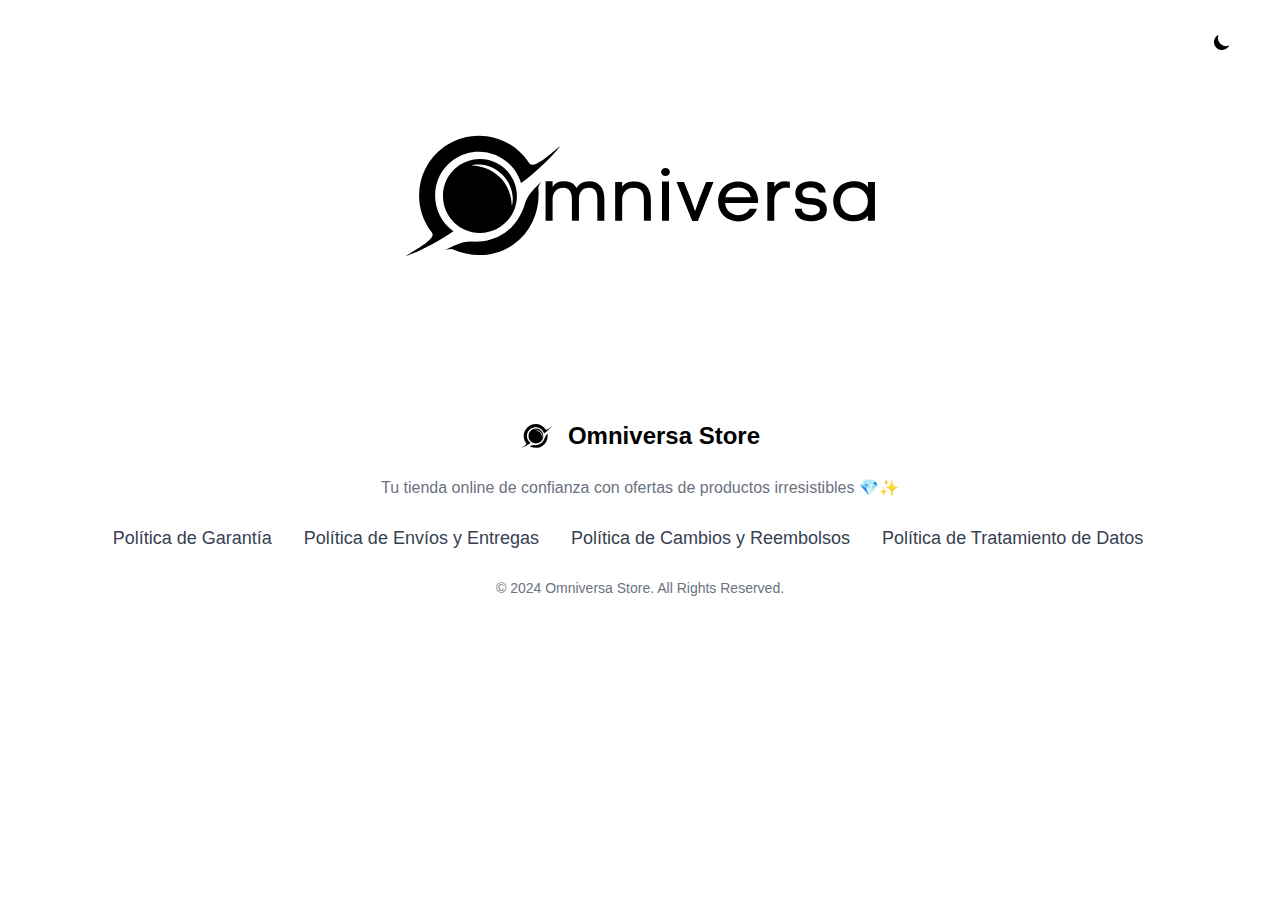
==== commit b5d9627c: "Updates" ====
--- a/index.html
+++ b/index.html
@@ -1,6 +1,16 @@
 <!doctype html>
 <html lang="en">
   <head>
+    <!-- Google tag (gtag.js) -->
+    <script async src="https://www.googletagmanager.com/gtag/js?id=G-Y7JS8CRJ3Q"></script>
+    <script>
+      window.dataLayer = window.dataLayer || [];
+      function gtag(){dataLayer.push(arguments);}
+      gtag('js', new Date());
+
+      gtag('config', 'G-Y7JS8CRJ3Q');
+    </script>
+
     <meta charset="UTF-8" />
     <link rel="icon" type="image/svg+xml" href="/omniversa_favicon_transparent_bg_nano_a_1080x1080.svg" />
     <meta name="viewport" content="width=device-width, initial-scale=1.0" />
@@ -26,9 +36,10 @@
 
     <!-- HTML Meta Tags END -->
     
-    <script type="module" crossorigin src="/assets/main-BS8_tpgw.js"></script>
-    <link rel="modulepreload" crossorigin href="/assets/Layout-DF5BLc2_.js">
-    <link rel="stylesheet" crossorigin href="/assets/Layout-Conmakjt.css">
+    <script type="module" crossorigin src="/assets/main-CSfUUj9a.js"></script>
+    <link rel="modulepreload" crossorigin href="/assets/Layout-CwGfZF_V.js">
+    <link rel="modulepreload" crossorigin href="/assets/Footer-CvzC9H07.js">
+    <link rel="stylesheet" crossorigin href="/assets/Layout-GGZ7Tb3f.css">
   </head>
   <body>
     <div id="root"></div>
--- a/assets/Layout-GGZ7Tb3f.css
+++ b/assets/Layout-GGZ7Tb3f.css
@@ -0,0 +1 @@
+*,:before,:after{box-sizing:border-box;border-width:0;border-style:solid;border-color:#e5e7eb}:before,:after{--tw-content: ""}html,:host{line-height:1.5;-webkit-text-size-adjust:100%;-moz-tab-size:4;-o-tab-size:4;tab-size:4;font-family:Graphik,sans-serif;font-feature-settings:normal;font-variation-settings:normal;-webkit-tap-highlight-color:transparent}body{margin:0;line-height:inherit}hr{height:0;color:inherit;border-top-width:1px}abbr:where([title]){-webkit-text-decoration:underline dotted;text-decoration:underline dotted}h1,h2,h3,h4,h5,h6{font-size:inherit;font-weight:inherit}a{color:inherit;text-decoration:inherit}b,strong{font-weight:bolder}code,kbd,samp,pre{font-family:ui-monospace,SFMono-Regular,Menlo,Monaco,Consolas,Liberation Mono,Courier New,monospace;font-feature-settings:normal;font-variation-settings:normal;font-size:1em}small{font-size:80%}sub,sup{font-size:75%;line-height:0;position:relative;vertical-align:baseline}sub{bottom:-.25em}sup{top:-.5em}table{text-indent:0;border-color:inherit;border-collapse:collapse}button,input,optgroup,select,textarea{font-family:inherit;font-feature-settings:inherit;font-variation-settings:inherit;font-size:100%;font-weight:inherit;line-height:inherit;letter-spacing:inherit;color:inherit;margin:0;padding:0}button,select{text-transform:none}button,input:where([type=button]),input:where([type=reset]),input:where([type=submit]){-webkit-appearance:button;background-color:transparent;background-image:none}:-moz-focusring{outline:auto}:-moz-ui-invalid{box-shadow:none}progress{vertical-align:baseline}::-webkit-inner-spin-button,::-webkit-outer-spin-button{height:auto}[type=search]{-webkit-appearance:textfield;outline-offset:-2px}::-webkit-search-decoration{-webkit-appearance:none}::-webkit-file-upload-button{-webkit-appearance:button;font:inherit}summary{display:list-item}blockquote,dl,dd,h1,h2,h3,h4,h5,h6,hr,figure,p,pre{margin:0}fieldset{margin:0;padding:0}legend{padding:0}ol,ul,menu{list-style:none;margin:0;padding:0}dialog{padding:0}textarea{resize:vertical}input::-moz-placeholder,textarea::-moz-placeholder{opacity:1;color:#9ca3af}input::placeholder,textarea::placeholder{opacity:1;color:#9ca3af}button,[role=button]{cursor:pointer}:disabled{cursor:default}img,svg,video,canvas,audio,iframe,embed,object{display:block;vertical-align:middle}img,video{max-width:100%;height:auto}[hidden]{display:none}[data-tooltip-style^=light]+.tooltip>.tooltip-arrow:before{border-style:solid;border-color:#e5e7eb}[data-tooltip-style^=light]+.tooltip[data-popper-placement^=top]>.tooltip-arrow:before{border-bottom-width:1px;border-right-width:1px}[data-tooltip-style^=light]+.tooltip[data-popper-placement^=right]>.tooltip-arrow:before{border-bottom-width:1px;border-left-width:1px}[data-tooltip-style^=light]+.tooltip[data-popper-placement^=bottom]>.tooltip-arrow:before{border-top-width:1px;border-left-width:1px}[data-tooltip-style^=light]+.tooltip[data-popper-placement^=left]>.tooltip-arrow:before{border-top-width:1px;border-right-width:1px}.tooltip[data-popper-placement^=top]>.tooltip-arrow{bottom:-4px}.tooltip[data-popper-placement^=bottom]>.tooltip-arrow{top:-4px}.tooltip[data-popper-placement^=left]>.tooltip-arrow{right:-4px}.tooltip[data-popper-placement^=right]>.tooltip-arrow{left:-4px}.tooltip.invisible>.tooltip-arrow:before{visibility:hidden}[data-popper-arrow],[data-popper-arrow]:before{position:absolute;width:8px;height:8px;background:inherit}[data-popper-arrow]{visibility:hidden}[data-popper-arrow]:before{content:"";visibility:visible;transform:rotate(45deg)}[data-popper-arrow]:after{content:"";visibility:visible;transform:rotate(45deg);position:absolute;width:9px;height:9px;background:inherit}[role=tooltip]>[data-popper-arrow]:before{border-style:solid;border-color:#e5e7eb}.dark [role=tooltip]>[data-popper-arrow]:before{border-style:solid;border-color:#4b5563}[role=tooltip]>[data-popper-arrow]:after{border-style:solid;border-color:#e5e7eb}.dark [role=tooltip]>[data-popper-arrow]:after{border-style:solid;border-color:#4b5563}[data-popover][role=tooltip][data-popper-placement^=top]>[data-popper-arrow]:before{border-bottom-width:1px;border-right-width:1px}[data-popover][role=tooltip][data-popper-placement^=top]>[data-popper-arrow]:after{border-bottom-width:1px;border-right-width:1px}[data-popover][role=tooltip][data-popper-placement^=right]>[data-popper-arrow]:before{border-bottom-width:1px;border-left-width:1px}[data-popover][role=tooltip][data-popper-placement^=right]>[data-popper-arrow]:after{border-bottom-width:1px;border-left-width:1px}[data-popover][role=tooltip][data-popper-placement^=bottom]>[data-popper-arrow]:before{border-top-width:1px;border-left-width:1px}[data-popover][role=tooltip][data-popper-placement^=bottom]>[data-popper-arrow]:after{border-top-width:1px;border-left-width:1px}[data-popover][role=tooltip][data-popper-placement^=left]>[data-popper-arrow]:before{border-top-width:1px;border-right-width:1px}[data-popover][role=tooltip][data-popper-placement^=left]>[data-popper-arrow]:after{border-top-width:1px;border-right-width:1px}[data-popover][role=tooltip][data-popper-placement^=top]>[data-popper-arrow]{bottom:-5px}[data-popover][role=tooltip][data-popper-placement^=bottom]>[data-popper-arrow]{top:-5px}[data-popover][role=tooltip][data-popper-placement^=left]>[data-popper-arrow]{right:-5px}[data-popover][role=tooltip][data-popper-placement^=right]>[data-popper-arrow]{left:-5px}[role=tooltip].invisible>[data-popper-arrow]:before{visibility:hidden}[role=tooltip].invisible>[data-popper-arrow]:after{visibility:hidden}[type=text],[type=email],[type=url],[type=password],[type=number],[type=date],[type=datetime-local],[type=month],[type=search],[type=tel],[type=time],[type=week],[multiple],textarea,select{-webkit-appearance:none;-moz-appearance:none;appearance:none;background-color:#fff;border-color:#6b7280;border-width:1px;border-radius:0;padding:.5rem .75rem;font-size:1rem;line-height:1.5rem;--tw-shadow: 0 0 #0000}[type=text]:focus,[type=email]:focus,[type=url]:focus,[type=password]:focus,[type=number]:focus,[type=date]:focus,[type=datetime-local]:focus,[type=month]:focus,[type=search]:focus,[type=tel]:focus,[type=time]:focus,[type=week]:focus,[multiple]:focus,textarea:focus,select:focus{outline:2px solid transparent;outline-offset:2px;--tw-ring-inset: var(--tw-empty, );--tw-ring-offset-width: 0px;--tw-ring-offset-color: #fff;--tw-ring-color: #1C64F2;--tw-ring-offset-shadow: var(--tw-ring-inset) 0 0 0 var(--tw-ring-offset-width) var(--tw-ring-offset-color);--tw-ring-shadow: var(--tw-ring-inset) 0 0 0 calc(1px + var(--tw-ring-offset-width)) var(--tw-ring-color);box-shadow:var(--tw-ring-offset-shadow),var(--tw-ring-shadow),var(--tw-shadow);border-color:#1c64f2}input::-moz-placeholder,textarea::-moz-placeholder{color:#6b7280;opacity:1}input::placeholder,textarea::placeholder{color:#6b7280;opacity:1}::-webkit-datetime-edit-fields-wrapper{padding:0}::-webkit-date-and-time-value{min-height:1.5em}select:not([size]){background-image:url("data:image/svg+xml,%3csvg aria-hidden='true' xmlns='http://www.w3.org/2000/svg' fill='none' viewBox='0 0 10 6'%3e %3cpath stroke='%236B7280' stroke-linecap='round' stroke-linejoin='round' stroke-width='2' d='m1 1 4 4 4-4'/%3e %3c/svg%3e");background-position:right .75rem center;background-repeat:no-repeat;background-size:.75em .75em;padding-right:2.5rem;-webkit-print-color-adjust:exact;print-color-adjust:exact}:is([dir=rtl]) select:not([size]){background-position:left .75rem center;padding-right:.75rem;padding-left:0}[multiple]{background-image:initial;background-position:initial;background-repeat:unset;background-size:initial;padding-right:.75rem;-webkit-print-color-adjust:unset;print-color-adjust:unset}[type=checkbox],[type=radio]{-webkit-appearance:none;-moz-appearance:none;appearance:none;padding:0;-webkit-print-color-adjust:exact;print-color-adjust:exact;display:inline-block;vertical-align:middle;background-origin:border-box;-webkit-user-select:none;-moz-user-select:none;user-select:none;flex-shrink:0;height:1rem;width:1rem;color:#1c64f2;background-color:#fff;border-color:#6b7280;border-width:1px;--tw-shadow: 0 0 #0000}[type=checkbox]{border-radius:0}[type=radio]{border-radius:100%}[type=checkbox]:focus,[type=radio]:focus{outline:2px solid transparent;outline-offset:2px;--tw-ring-inset: var(--tw-empty, );--tw-ring-offset-width: 2px;--tw-ring-offset-color: #fff;--tw-ring-color: #1C64F2;--tw-ring-offset-shadow: var(--tw-ring-inset) 0 0 0 var(--tw-ring-offset-width) var(--tw-ring-offset-color);--tw-ring-shadow: var(--tw-ring-inset) 0 0 0 calc(2px + var(--tw-ring-offset-width)) var(--tw-ring-color);box-shadow:var(--tw-ring-offset-shadow),var(--tw-ring-shadow),var(--tw-shadow)}[type=checkbox]:checked,[type=radio]:checked,.dark [type=checkbox]:checked,.dark [type=radio]:checked{border-color:transparent;background-color:currentColor;background-size:.55em .55em;background-position:center;background-repeat:no-repeat}[type=checkbox]:checked{background-image:url("data:image/svg+xml,%3csvg aria-hidden='true' xmlns='http://www.w3.org/2000/svg' fill='none' viewBox='0 0 16 12'%3e %3cpath stroke='white' stroke-linecap='round' stroke-linejoin='round' stroke-width='3' d='M1 5.917 5.724 10.5 15 1.5'/%3e %3c/svg%3e");background-repeat:no-repeat;background-size:.55em .55em;-webkit-print-color-adjust:exact;print-color-adjust:exact}[type=radio]:checked{background-image:url("data:image/svg+xml,%3csvg viewBox='0 0 16 16' fill='white' xmlns='http://www.w3.org/2000/svg'%3e%3ccircle cx='8' cy='8' r='3'/%3e%3c/svg%3e");background-size:1em 1em}.dark [type=radio]:checked{background-image:url("data:image/svg+xml,%3csvg viewBox='0 0 16 16' fill='white' xmlns='http://www.w3.org/2000/svg'%3e%3ccircle cx='8' cy='8' r='3'/%3e%3c/svg%3e");background-size:1em 1em}[type=checkbox]:indeterminate{background-image:url("data:image/svg+xml,%3csvg aria-hidden='true' xmlns='http://www.w3.org/2000/svg' fill='none' viewBox='0 0 16 12'%3e %3cpath stroke='white' stroke-linecap='round' stroke-linejoin='round' stroke-width='3' d='M0.5 6h14'/%3e %3c/svg%3e");background-color:currentColor;border-color:transparent;background-position:center;background-repeat:no-repeat;background-size:.55em .55em;-webkit-print-color-adjust:exact;print-color-adjust:exact}[type=checkbox]:indeterminate:hover,[type=checkbox]:indeterminate:focus{border-color:transparent;background-color:currentColor}[type=file]{background:unset;border-color:inherit;border-width:0;border-radius:0;padding:0;font-size:unset;line-height:inherit}[type=file]:focus{outline:1px auto inherit}input[type=file]::file-selector-button{color:#fff;background:#1f2937;border:0;font-weight:500;font-size:.875rem;cursor:pointer;padding:.625rem 1rem .625rem 2rem;margin-inline-start:-1rem;margin-inline-end:1rem}input[type=file]::file-selector-button:hover{background:#374151}:is([dir=rtl]) input[type=file]::file-selector-button{padding-right:2rem;padding-left:1rem}.dark input[type=file]::file-selector-button{color:#fff;background:#4b5563}.dark input[type=file]::file-selector-button:hover{background:#6b7280}input[type=range]::-webkit-slider-thumb{height:1.25rem;width:1.25rem;background:#1c64f2;border-radius:9999px;border:0;appearance:none;-moz-appearance:none;-webkit-appearance:none;cursor:pointer}input[type=range]:disabled::-webkit-slider-thumb{background:#9ca3af}.dark input[type=range]:disabled::-webkit-slider-thumb{background:#6b7280}input[type=range]:focus::-webkit-slider-thumb{outline:2px solid transparent;outline-offset:2px;--tw-ring-offset-shadow: var(--tw-ring-inset) 0 0 0 var(--tw-ring-offset-width) var(--tw-ring-offset-color);--tw-ring-shadow: var(--tw-ring-inset) 0 0 0 calc(4px + var(--tw-ring-offset-width)) var(--tw-ring-color);box-shadow:var(--tw-ring-offset-shadow),var(--tw-ring-shadow),var(--tw-shadow, 0 0 #0000);--tw-ring-opacity: 1px;--tw-ring-color: rgb(164 202 254 / var(--tw-ring-opacity))}input[type=range]::-moz-range-thumb{height:1.25rem;width:1.25rem;background:#1c64f2;border-radius:9999px;border:0;appearance:none;-moz-appearance:none;-webkit-appearance:none;cursor:pointer}input[type=range]:disabled::-moz-range-thumb{background:#9ca3af}.dark input[type=range]:disabled::-moz-range-thumb{background:#6b7280}input[type=range]::-moz-range-progress{background:#3f83f8}input[type=range]::-ms-fill-lower{background:#3f83f8}*,:before,:after{--tw-border-spacing-x: 0;--tw-border-spacing-y: 0;--tw-translate-x: 0;--tw-translate-y: 0;--tw-rotate: 0;--tw-skew-x: 0;--tw-skew-y: 0;--tw-scale-x: 1;--tw-scale-y: 1;--tw-pan-x: ;--tw-pan-y: ;--tw-pinch-zoom: ;--tw-scroll-snap-strictness: proximity;--tw-gradient-from-position: ;--tw-gradient-via-position: ;--tw-gradient-to-position: ;--tw-ordinal: ;--tw-slashed-zero: ;--tw-numeric-figure: ;--tw-numeric-spacing: ;--tw-numeric-fraction: ;--tw-ring-inset: ;--tw-ring-offset-width: 0px;--tw-ring-offset-color: #fff;--tw-ring-color: rgb(63 131 248 / .5);--tw-ring-offset-shadow: 0 0 #0000;--tw-ring-shadow: 0 0 #0000;--tw-shadow: 0 0 #0000;--tw-shadow-colored: 0 0 #0000;--tw-blur: ;--tw-brightness: ;--tw-contrast: ;--tw-grayscale: ;--tw-hue-rotate: ;--tw-invert: ;--tw-saturate: ;--tw-sepia: ;--tw-drop-shadow: ;--tw-backdrop-blur: ;--tw-backdrop-brightness: ;--tw-backdrop-contrast: ;--tw-backdrop-grayscale: ;--tw-backdrop-hue-rotate: ;--tw-backdrop-invert: ;--tw-backdrop-opacity: ;--tw-backdrop-saturate: ;--tw-backdrop-sepia: ;--tw-contain-size: ;--tw-contain-layout: ;--tw-contain-paint: ;--tw-contain-style: }::backdrop{--tw-border-spacing-x: 0;--tw-border-spacing-y: 0;--tw-translate-x: 0;--tw-translate-y: 0;--tw-rotate: 0;--tw-skew-x: 0;--tw-skew-y: 0;--tw-scale-x: 1;--tw-scale-y: 1;--tw-pan-x: ;--tw-pan-y: ;--tw-pinch-zoom: ;--tw-scroll-snap-strictness: proximity;--tw-gradient-from-position: ;--tw-gradient-via-position: ;--tw-gradient-to-position: ;--tw-ordinal: ;--tw-slashed-zero: ;--tw-numeric-figure: ;--tw-numeric-spacing: ;--tw-numeric-fraction: ;--tw-ring-inset: ;--tw-ring-offset-width: 0px;--tw-ring-offset-color: #fff;--tw-ring-color: rgb(63 131 248 / .5);--tw-ring-offset-shadow: 0 0 #0000;--tw-ring-shadow: 0 0 #0000;--tw-shadow: 0 0 #0000;--tw-shadow-colored: 0 0 #0000;--tw-blur: ;--tw-brightness: ;--tw-contrast: ;--tw-grayscale: ;--tw-hue-rotate: ;--tw-invert: ;--tw-saturate: ;--tw-sepia: ;--tw-drop-shadow: ;--tw-backdrop-blur: ;--tw-backdrop-brightness: ;--tw-backdrop-contrast: ;--tw-backdrop-grayscale: ;--tw-backdrop-hue-rotate: ;--tw-backdrop-invert: ;--tw-backdrop-opacity: ;--tw-backdrop-saturate: ;--tw-backdrop-sepia: ;--tw-contain-size: ;--tw-contain-layout: ;--tw-contain-paint: ;--tw-contain-style: }.container{width:100%}@media (min-width: 370px){.container{max-width:370px}}@media (min-width: 640px){.container{max-width:640px}}@media (min-width: 768px){.container{max-width:768px}}@media (min-width: 1024px){.container{max-width:1024px}}@media (min-width: 1280px){.container{max-width:1280px}}@media (min-width: 1536px){.container{max-width:1536px}}.format{color:var(--tw-format-body);max-width:65ch}.format :where([class~=lead]):not(:where([class~=not-format] *)){color:var(--tw-format-lead);font-size:1.25em;line-height:1.6;margin-top:1.2em;margin-bottom:1.2em}.format :where(a):not(:where([class~=not-format] *)){color:var(--tw-format-links);text-decoration:underline;font-weight:500}.format :where(a):not(:where([class~=not-format] *)):hover{text-decoration:none}.format :where(strong):not(:where([class~=not-format] *)){color:var(--tw-format-bold);font-weight:700}.format :where(a strong):not(:where([class~=not-format] *)){color:inherit}.format :where(blockquote strong):not(:where([class~=not-format] *)){color:inherit}.format :where(thead th strong):not(:where([class~=not-format] *)){color:inherit}.format :where(ol):not(:where([class~=not-format] *)){list-style-type:decimal;margin-top:1.25em;margin-bottom:1.25em;padding-left:1.625em}.format :where(ol[type=A]):not(:where([class~=not-format] *)){list-style-type:upper-alpha}.format :where(ol[type=a]):not(:where([class~=not-format] *)){list-style-type:lower-alpha}.format :where(ol[type=A s]):not(:where([class~=not-format] *)){list-style-type:upper-alpha}.format :where(ol[type=a s]):not(:where([class~=not-format] *)){list-style-type:lower-alpha}.format :where(ol[type=I]):not(:where([class~=not-format] *)){list-style-type:upper-roman}.format :where(ol[type=i]):not(:where([class~=not-format] *)){list-style-type:lower-roman}.format :where(ol[type=I s]):not(:where([class~=not-format] *)){list-style-type:upper-roman}.format :where(ol[type=i s]):not(:where([class~=not-format] *)){list-style-type:lower-roman}.format :where(ol[type="1"]):not(:where([class~=not-format] *)){list-style-type:decimal}.format :where(ul):not(:where([class~=not-format] *)){list-style-type:disc;margin-top:1.25em;margin-bottom:1.25em;padding-left:1.625em}.format :where(ol>li):not(:where([class~=not-format] *))::marker{font-weight:400;color:var(--tw-format-counters)}.format :where(ul>li):not(:where([class~=not-format] *))::marker{color:var(--tw-format-bullets)}.format :where(hr):not(:where([class~=not-format] *)){border-color:var(--tw-format-hr);border-top-width:1px;margin-top:3em;margin-bottom:3em}.format :where(blockquote):not(:where([class~=not-format] *)){font-size:1.1111111em;font-weight:700;font-style:italic;color:var(--tw-format-quotes);quotes:"“""”""‘""’";margin-bottom:1.6em}.format :where(blockquote):not(:where([class~=not-format] *)):before{content:"";background-image:url("data:image/svg+xml,%0A%3Csvg width='32' height='24' viewBox='0 0 32 24' fill='none' xmlns='http://www.w3.org/2000/svg'%3E%3Cpath d='M18.6893 24V14.1453C18.6893 6.54 23.664 1.38533 30.6667 -7.15256e-07L31.9933 2.868C28.7507 4.09066 26.6667 7.71867 26.6667 10.6667H32V24H18.6893ZM-9.53674e-07 24V14.1453C-9.53674e-07 6.54 4.99733 1.384 12 -7.15256e-07L13.328 2.868C10.084 4.09066 8 7.71867 8 10.6667L13.3107 10.6667V24H-9.53674e-07Z' fill='%239CA3AF'/%3E%3C/svg%3E%0A");background-repeat:no-repeat;color:var(--tw-format-quotes);width:1.7777778em;height:1.3333333em;display:block;margin-top:1.6em}.format :where(blockquote p:first-of-type):not(:where([class~=not-format] *)):before{content:open-quote}.format :where(blockquote p:last-of-type):not(:where([class~=not-format] *)):after{content:close-quote}.format :where(h1):not(:where([class~=not-format] *)){color:var(--tw-format-headings);font-weight:800;font-size:2.25em;margin-top:0;margin-bottom:.8888889em;line-height:1.1111111}.format :where(h1 strong):not(:where([class~=not-format] *)){font-weight:900;color:inherit}.format :where(h2):not(:where([class~=not-format] *)){color:var(--tw-format-headings);font-weight:700;font-size:1.5em;margin-top:0;margin-bottom:1em;line-height:1.3333333}.format :where(h2 strong):not(:where([class~=not-format] *)){font-weight:800;color:inherit}.format :where(h3):not(:where([class~=not-format] *)){color:var(--tw-format-headings);font-weight:700;font-size:1.25em;margin-top:0;margin-bottom:.6em;line-height:1.6}.format :where(h3 strong):not(:where([class~=not-format] *)){font-weight:800;color:inherit}.format :where(h4):not(:where([class~=not-format] *)){color:var(--tw-format-headings);font-weight:600;margin-top:0;margin-bottom:.5em;line-height:1.5}.format :where(h4 strong):not(:where([class~=not-format] *)){font-weight:700;color:inherit}.format :where(img):not(:where([class~=not-format] *)){margin-top:2em;margin-bottom:2em}.format :where(figure>*):not(:where([class~=not-format] *)){margin-top:0;margin-bottom:0}.format :where(figcaption):not(:where([class~=not-format] *)){color:var(--tw-format-captions);font-size:.875em;line-height:1.4285714;margin-top:.8571429em}.format :where(code):not(:where([class~=not-format] *)){color:var(--tw-format-code);font-weight:600;background-color:var(--tw-format-code-bg);padding:.3333333em .5555556em;border-radius:.2222222em;font-size:.875em}.format :where(a code):not(:where([class~=not-format] *)){color:inherit}.format :where(h1 code):not(:where([class~=not-format] *)){color:inherit}.format :where(h2 code):not(:where([class~=not-format] *)){color:inherit;font-size:.875em}.format :where(h3 code):not(:where([class~=not-format] *)){color:inherit;font-size:.9em}.format :where(h4 code):not(:where([class~=not-format] *)){color:inherit}.format :where(blockquote code):not(:where([class~=not-format] *)){color:inherit}.format :where(thead th code):not(:where([class~=not-format] *)){color:inherit}.format :where(pre):not(:where([class~=not-format] *)){color:var(--tw-format-pre-code);background-color:var(--tw-format-pre-bg);overflow-x:auto;font-weight:400;font-size:.875em;line-height:1.7142857;margin-top:1.7142857em;margin-bottom:1.7142857em;border-radius:.375rem;padding:.8571429em 1.1428571em}.format :where(pre code):not(:where([class~=not-format] *)){background-color:transparent;border-width:0;border-radius:0;padding:0;font-weight:inherit;color:inherit;font-size:inherit;font-family:inherit;line-height:inherit}.format :where(pre code):not(:where([class~=not-format] *)):before{content:none}.format :where(pre code):not(:where([class~=not-format] *)):after{content:none}.format :where(table):not(:where([class~=not-format] *)){width:100%;table-layout:auto;text-align:left;margin-top:2em;margin-bottom:2em;font-size:.875em;line-height:1.7142857}.format :where(thead):not(:where([class~=not-format] *)){background-color:var(--tw-format-th-bg);border-radius:.2777778em}.format :where(thead th):not(:where([class~=not-format] *)){color:var(--tw-format-headings);font-weight:600;vertical-align:bottom;padding:.5555556em .5714286em .5714286em}.format :where(tbody tr):not(:where([class~=not-format] *)){border-bottom-width:1px;border-bottom-color:var(--tw-format-td-borders)}.format :where(tbody tr:last-child):not(:where([class~=not-format] *)){border-bottom-width:0}.format :where(tbody td):not(:where([class~=not-format] *)){vertical-align:baseline}.format :where(tfoot):not(:where([class~=not-format] *)){border-top-width:1px;border-top-color:var(--tw-format-th-borders)}.format :where(tfoot td):not(:where([class~=not-format] *)){vertical-align:top}.format{--tw-format-body: #6b7280;--tw-format-headings: #111827;--tw-format-lead: #6b7280;--tw-format-links: #4b5563;--tw-format-bold: #111827;--tw-format-counters: #6b7280;--tw-format-bullets: #6b7280;--tw-format-hr: #e5e7eb;--tw-format-quotes: #111827;--tw-format-quote-borders: #e5e7eb;--tw-format-captions: #6b7280;--tw-format-code: #111827;--tw-format-code-bg: #f3f4f6;--tw-format-pre-code: #4b5563;--tw-format-pre-bg: #f3f4f6;--tw-format-th-borders: #e5e7eb;--tw-format-th-bg: #f9fafb;--tw-format-td-borders: #e5e7eb;--tw-format-invert-body: #9ca3af;--tw-format-invert-headings: #fff;--tw-format-invert-lead: #9ca3af;--tw-format-invert-links: #fff;--tw-format-invert-bold: #fff;--tw-format-invert-counters: #9ca3af;--tw-format-invert-bullets: #4b5563;--tw-format-invert-hr: #374151;--tw-format-invert-quotes: #f3f4f6;--tw-format-invert-quote-borders: #374151;--tw-format-invert-captions: #9ca3af;--tw-format-invert-code: #fff;--tw-format-invert-code-bg: #1f2937;--tw-format-invert-pre-code: #d1d5db;--tw-format-invert-pre-bg: #374151;--tw-format-invert-th-borders: #4b5563;--tw-format-invert-td-borders: #374151;--tw-format-invert-th-bg: #374151;font-size:1rem;line-height:1.75}.format :where(p):not(:where([class~=not-format] *)){margin-top:1.25em;margin-bottom:1.25em}.format :where(blockquote>p:first-child):not(:where([class~=not-format] *)){margin-top:0}.format :where(video):not(:where([class~=not-format] *)){margin-top:2em;margin-bottom:2em}.format :where(figure):not(:where([class~=not-format] *)){margin-top:2em;margin-bottom:2em}.format :where(li):not(:where([class~=not-format] *)){margin-top:.5em;margin-bottom:.5em}.format :where(ol>li):not(:where([class~=not-format] *)){padding-left:.375em}.format :where(ul>li):not(:where([class~=not-format] *)){padding-left:.375em}.format :where(.format>ul>li p):not(:where([class~=not-format] *)){margin-top:.75em;margin-bottom:.75em}.format :where(.format>ul>li>*:first-child):not(:where([class~=not-format] *)){margin-top:1.25em}.format :where(.format>ul>li>*:last-child):not(:where([class~=not-format] *)){margin-bottom:1.25em}.format :where(.format>ol>li>*:first-child):not(:where([class~=not-format] *)){margin-top:1.25em}.format :where(.format>ol>li>*:last-child):not(:where([class~=not-format] *)){margin-bottom:1.25em}.format :where(ul ul,ul ol,ol ul,ol ol):not(:where([class~=not-format] *)){margin-top:.75em;margin-bottom:.75em}.format :where(hr+*):not(:where([class~=not-format] *)){margin-top:0}.format :where(h2+*):not(:where([class~=not-format] *)){margin-top:0}.format :where(h3+*):not(:where([class~=not-format] *)){margin-top:0}.format :where(h4+*):not(:where([class~=not-format] *)){margin-top:0}.format :where(thead th:last-child):not(:where([class~=not-format] *)){padding-right:0}.format :where(tbody td,tfoot td):not(:where([class~=not-format] *)){padding:.5714286em}.format :where(tbody td:last-child,tfoot td:last-child):not(:where([class~=not-format] *)){padding-right:0}.format :where(.format>:first-child):not(:where([class~=not-format] *)){margin-top:0}.format :where(.format>:last-child):not(:where([class~=not-format] *)){margin-bottom:0}.format-sm{font-size:1rem;line-height:1.7142857}.format-sm :where(p):not(:where([class~=not-format] *)){margin-top:1em;margin-bottom:1em}.format-sm :where([class~=lead]):not(:where([class~=not-format] *)){font-size:1.125em;line-height:1.5555556;margin-top:.8888889em;margin-bottom:.8888889em}.format-sm :where(blockquote):not(:where([class~=not-format] *)){margin-bottom:1.3333333em}.format-sm :where(blockquote):not(:where([class~=not-format] *)):before{margin-top:1.3333333em}.format-sm :where(h1):not(:where([class~=not-format] *)){font-size:1.6666667em;margin-top:0;margin-bottom:.8em;line-height:1.2}.format-sm :where(h2):not(:where([class~=not-format] *)){font-size:1.5em;margin-top:0;margin-bottom:.8em;line-height:1.4}.format-sm :where(h3):not(:where([class~=not-format] *)){font-size:1.25em;margin-top:0;margin-bottom:.4444444em;line-height:1.5555556}.format-sm :where(h4):not(:where([class~=not-format] *)){font-size:1.125em;margin-top:0;margin-bottom:.5em;line-height:1.25}.format-sm :where(img):not(:where([class~=not-format] *)){margin-top:1.5em;margin-bottom:1.5em}.format-sm :where(video):not(:where([class~=not-format] *)){margin-top:1.5em;margin-bottom:1.5em}.format-sm :where(figure):not(:where([class~=not-format] *)){margin-top:1.5em;margin-bottom:1.5em}.format-sm :where(figure>*):not(:where([class~=not-format] *)){margin-top:0;margin-bottom:0}.format-sm :where(figcaption):not(:where([class~=not-format] *)){font-size:.875em;line-height:1.3333333;margin-top:.6666667em;text-align:center}.format-sm :where(code):not(:where([class~=not-format] *)){font-size:.875em}.format-sm :where(h2 code):not(:where([class~=not-format] *)){font-size:.9em}.format-sm :where(h3 code):not(:where([class~=not-format] *)){font-size:.8888889em}.format-sm :where(pre):not(:where([class~=not-format] *)){font-size:.875em;line-height:1.6666667;margin-top:1.6666667em;margin-bottom:1.6666667em;border-radius:.25rem;padding:.6666667em 1em}.format-sm :where(ol):not(:where([class~=not-format] *)){margin-top:1em;margin-bottom:1em;padding-left:1.375em}.format-sm :where(ul):not(:where([class~=not-format] *)){margin-top:1em;margin-bottom:1em;padding-left:1.375em}.format-sm :where(li):not(:where([class~=not-format] *)){margin-top:.25em;margin-bottom:.25em}.format-sm :where(ol>li):not(:where([class~=not-format] *)){padding-left:.375em}.format-sm :where(ul>li):not(:where([class~=not-format] *)){padding-left:.375em}.format-sm :where(.format>ul>li p):not(:where([class~=not-format] *)){margin-top:.5em;margin-bottom:.5em}.format-sm :where(.format>ul>li>*:first-child):not(:where([class~=not-format] *)){margin-top:1em}.format-sm :where(.format>ul>li>*:last-child):not(:where([class~=not-format] *)){margin-bottom:1em}.format-sm :where(.format>ol>li>*:first-child):not(:where([class~=not-format] *)){margin-top:1em}.format-sm :where(.format>ol>li>*:last-child):not(:where([class~=not-format] *)){margin-bottom:1em}.format-sm :where(ul ul,ul ol,ol ul,ol ol):not(:where([class~=not-format] *)){margin-top:.5em;margin-bottom:.5em}.format-sm :where(hr):not(:where([class~=not-format] *)){margin-top:2.5em;margin-bottom:2.5em}.format-sm :where(hr+*):not(:where([class~=not-format] *)){margin-top:0}.format-sm :where(h2+*):not(:where([class~=not-format] *)){margin-top:0}.format-sm :where(h3+*):not(:where([class~=not-format] *)){margin-top:0}.format-sm :where(h4+*):not(:where([class~=not-format] *)){margin-top:0}.format-sm :where(table):not(:where([class~=not-format] *)){font-size:.875em;line-height:1.5}.format-sm :where(thead th):not(:where([class~=not-format] *)){padding-right:1em;padding-bottom:.6666667em;padding-left:1em}.format-sm :where(thead th:first-child):not(:where([class~=not-format] *)){padding-left:0}.format-sm :where(thead th:last-child):not(:where([class~=not-format] *)){padding-right:0}.format-sm :where(tbody td,tfoot td):not(:where([class~=not-format] *)){padding:.6666667em 1em}.format-sm :where(tbody td:first-child,tfoot td:first-child):not(:where([class~=not-format] *)){padding-left:0}.format-sm :where(tbody td:last-child,tfoot td:last-child):not(:where([class~=not-format] *)){padding-right:0}.format-sm :where(.format>:first-child):not(:where([class~=not-format] *)){margin-top:0}.format-sm :where(.format>:last-child):not(:where([class~=not-format] *)){margin-bottom:0}.format-base :where(.format>ul>li p):not(:where([class~=not-format] *)){margin-top:.75em;margin-bottom:.75em}.format-base :where(.format>ul>li>*:first-child):not(:where([class~=not-format] *)){margin-top:1.25em}.format-base :where(.format>ul>li>*:last-child):not(:where([class~=not-format] *)){margin-bottom:1.25em}.format-base :where(.format>ol>li>*:first-child):not(:where([class~=not-format] *)){margin-top:1.25em}.format-base :where(.format>ol>li>*:last-child):not(:where([class~=not-format] *)){margin-bottom:1.25em}.format-base :where(.format>:first-child):not(:where([class~=not-format] *)){margin-top:0}.format-base :where(.format>:last-child):not(:where([class~=not-format] *)){margin-bottom:0}.format-lg :where(.format>ul>li p):not(:where([class~=not-format] *)){margin-top:.8888889em;margin-bottom:.8888889em}.format-lg :where(.format>ul>li>*:first-child):not(:where([class~=not-format] *)){margin-top:1.3333333em}.format-lg :where(.format>ul>li>*:last-child):not(:where([class~=not-format] *)){margin-bottom:1.3333333em}.format-lg :where(.format>ol>li>*:first-child):not(:where([class~=not-format] *)){margin-top:1.3333333em}.format-lg :where(.format>ol>li>*:last-child):not(:where([class~=not-format] *)){margin-bottom:1.3333333em}.format-lg :where(.format>:first-child):not(:where([class~=not-format] *)){margin-top:0}.format-lg :where(.format>:last-child):not(:where([class~=not-format] *)){margin-bottom:0}.format-pink{--tw-format-links: #db2777;--tw-format-invert-links: #ec4899}.sr-only{position:absolute;width:1px;height:1px;padding:0;margin:-1px;overflow:hidden;clip:rect(0,0,0,0);white-space:nowrap;border-width:0}.pointer-events-none{pointer-events:none}.invisible{visibility:hidden}.collapse{visibility:collapse}.fixed{position:fixed}.absolute{position:absolute}.relative{position:relative}.inset-x-0{left:0;right:0}.inset-y-0{top:0;bottom:0}.-bottom-1{bottom:-.25rem}.-left-1{left:-.25rem}.-left-1\.5{left:-.375rem}.-left-3{left:-.75rem}.-right-1{right:-.25rem}.-top-1{top:-.25rem}.bottom-5{bottom:1.25rem}.left-0{left:0}.left-1{left:.25rem}.left-1\/2{left:50%}.left-2{left:.5rem}.left-2\.5{left:.625rem}.left-3{left:.75rem}.left-4{left:1rem}.left-5{left:1.25rem}.left-6{left:1.5rem}.right-0{right:0}.top-0{top:0}.top-1\/2{top:50%}.top-10{top:2.5rem}.top-2{top:.5rem}.top-3{top:.75rem}.top-4{top:1rem}.-z-10{z-index:-10}.z-0{z-index:0}.z-10{z-index:10}.z-20{z-index:20}.z-40{z-index:40}.z-50{z-index:50}.z-auto{z-index:auto}.-m-1{margin:-.25rem}.-m-1\.5{margin:-.375rem}.mx-1{margin-left:.25rem;margin-right:.25rem}.mx-4{margin-left:1rem;margin-right:1rem}.mx-auto{margin-left:auto;margin-right:auto}.my-1{margin-top:.25rem;margin-bottom:.25rem}.my-10{margin-top:2.5rem;margin-bottom:2.5rem}.my-4{margin-top:1rem;margin-bottom:1rem}.my-6{margin-top:1.5rem;margin-bottom:1.5rem}.-mb-px{margin-bottom:-1px}.mb-1{margin-bottom:.25rem}.mb-10{margin-bottom:2.5rem}.mb-2{margin-bottom:.5rem}.mb-4{margin-bottom:1rem}.mb-5{margin-bottom:1.25rem}.mb-6{margin-bottom:1.5rem}.me-2{margin-inline-end:.5rem}.me-4{margin-inline-end:1rem}.ml-0{margin-left:0}.ml-1{margin-left:.25rem}.ml-2{margin-left:.5rem}.ml-3{margin-left:.75rem}.ml-6{margin-left:1.5rem}.ml-auto{margin-left:auto}.mr-2{margin-right:.5rem}.mr-3{margin-right:.75rem}.mr-4{margin-right:1rem}.mr-5{margin-right:1.25rem}.mt-1{margin-top:.25rem}.mt-1\.5{margin-top:.375rem}.mt-2{margin-top:.5rem}.mt-3{margin-top:.75rem}.mt-4{margin-top:1rem}.mt-6{margin-top:1.5rem}.mt-8{margin-top:2rem}.block{display:block}.inline-block{display:inline-block}.\!inline{display:inline!important}.inline{display:inline}.flex{display:flex}.inline-flex{display:inline-flex}.table{display:table}.grid{display:grid}.hidden{display:none}.size-5{width:1.25rem;height:1.25rem}.size-6{width:1.5rem;height:1.5rem}.h-0{height:0px}.h-0\.5{height:.125rem}.h-1{height:.25rem}.h-1\.5{height:.375rem}.h-10{height:2.5rem}.h-2{height:.5rem}.h-2\.5{height:.625rem}.h-20{height:5rem}.h-3{height:.75rem}.h-3\.5{height:.875rem}.h-36{height:9rem}.h-4{height:1rem}.h-5{height:1.25rem}.h-6{height:1.5rem}.h-7{height:1.75rem}.h-8{height:2rem}.h-9{height:2.25rem}.h-96{height:24rem}.h-auto{height:auto}.h-fit{height:-moz-fit-content;height:fit-content}.h-full{height:100%}.h-px{height:1px}.h-screen{height:100vh}.max-h-\[90dvh\]{max-height:90dvh}.min-h-screen{min-height:100vh}.w-1\/2{width:50%}.w-10{width:2.5rem}.w-11{width:2.75rem}.w-12{width:3rem}.w-14{width:3.5rem}.w-16{width:4rem}.w-2{width:.5rem}.w-2\/4{width:50%}.w-20{width:5rem}.w-3{width:.75rem}.w-3\.5{width:.875rem}.w-36{width:9rem}.w-4{width:1rem}.w-5{width:1.25rem}.w-6{width:1.5rem}.w-64{width:16rem}.w-7{width:1.75rem}.w-8{width:2rem}.w-9{width:2.25rem}.w-auto{width:auto}.w-fit{width:-moz-fit-content;width:fit-content}.w-full{width:100%}.w-max{width:-moz-max-content;width:max-content}.max-w-2xl{max-width:42rem}.max-w-3xl{max-width:48rem}.max-w-4xl{max-width:56rem}.max-w-5xl{max-width:64rem}.max-w-6xl{max-width:72rem}.max-w-7xl{max-width:80rem}.max-w-\[100vw\]{max-width:100vw}.max-w-lg{max-width:32rem}.max-w-md{max-width:28rem}.max-w-screen-sm{max-width:640px}.max-w-screen-xl{max-width:1280px}.max-w-sm{max-width:24rem}.max-w-xl{max-width:36rem}.max-w-xs{max-width:20rem}.flex-1{flex:1 1 0%}.flex-shrink-0,.shrink-0{flex-shrink:0}.origin-\[0\]{transform-origin:0}.-translate-x-1\/2{--tw-translate-x: -50%;transform:translate(var(--tw-translate-x),var(--tw-translate-y)) rotate(var(--tw-rotate)) skew(var(--tw-skew-x)) skewY(var(--tw-skew-y)) scaleX(var(--tw-scale-x)) scaleY(var(--tw-scale-y))}.-translate-y-1\/2{--tw-translate-y: -50%;transform:translate(var(--tw-translate-x),var(--tw-translate-y)) rotate(var(--tw-rotate)) skew(var(--tw-skew-x)) skewY(var(--tw-skew-y)) scaleX(var(--tw-scale-x)) scaleY(var(--tw-scale-y))}.-translate-y-4{--tw-translate-y: -1rem;transform:translate(var(--tw-translate-x),var(--tw-translate-y)) rotate(var(--tw-rotate)) skew(var(--tw-skew-x)) skewY(var(--tw-skew-y)) scaleX(var(--tw-scale-x)) scaleY(var(--tw-scale-y))}.-translate-y-6{--tw-translate-y: -1.5rem;transform:translate(var(--tw-translate-x),var(--tw-translate-y)) rotate(var(--tw-rotate)) skew(var(--tw-skew-x)) skewY(var(--tw-skew-y)) scaleX(var(--tw-scale-x)) scaleY(var(--tw-scale-y))}.rotate-180{--tw-rotate: 180deg;transform:translate(var(--tw-translate-x),var(--tw-translate-y)) rotate(var(--tw-rotate)) skew(var(--tw-skew-x)) skewY(var(--tw-skew-y)) scaleX(var(--tw-scale-x)) scaleY(var(--tw-scale-y))}.rotate-45{--tw-rotate: 45deg;transform:translate(var(--tw-translate-x),var(--tw-translate-y)) rotate(var(--tw-rotate)) skew(var(--tw-skew-x)) skewY(var(--tw-skew-y)) scaleX(var(--tw-scale-x)) scaleY(var(--tw-scale-y))}.scale-75{--tw-scale-x: .75;--tw-scale-y: .75;transform:translate(var(--tw-translate-x),var(--tw-translate-y)) rotate(var(--tw-rotate)) skew(var(--tw-skew-x)) skewY(var(--tw-skew-y)) scaleX(var(--tw-scale-x)) scaleY(var(--tw-scale-y))}.transform{transform:translate(var(--tw-translate-x),var(--tw-translate-y)) rotate(var(--tw-rotate)) skew(var(--tw-skew-x)) skewY(var(--tw-skew-y)) scaleX(var(--tw-scale-x)) scaleY(var(--tw-scale-y))}@keyframes spin{to{transform:rotate(360deg)}}.animate-spin{animation:spin 1s linear infinite}.cursor-default{cursor:default}.cursor-grab{cursor:grab}.cursor-not-allowed{cursor:not-allowed}.cursor-pointer{cursor:pointer}.cursor-wait{cursor:wait}.snap-x{scroll-snap-type:x var(--tw-scroll-snap-strictness)}.snap-mandatory{--tw-scroll-snap-strictness: mandatory}.snap-center{scroll-snap-align:center}.list-inside{list-style-position:inside}.list-decimal{list-style-type:decimal}.list-disc{list-style-type:disc}.list-none{list-style-type:none}.appearance-none{-webkit-appearance:none;-moz-appearance:none;appearance:none}.grid-flow-col{grid-auto-flow:column}.grid-cols-4{grid-template-columns:repeat(4,minmax(0,1fr))}.grid-cols-7{grid-template-columns:repeat(7,minmax(0,1fr))}.flex-row{flex-direction:row}.flex-col{flex-direction:column}.flex-wrap{flex-wrap:wrap}.items-start{align-items:flex-start}.items-end{align-items:flex-end}.items-center{align-items:center}.items-stretch{align-items:stretch}.justify-start{justify-content:flex-start}.justify-end{justify-content:flex-end}.justify-center{justify-content:center}.justify-between{justify-content:space-between}.gap-1{gap:.25rem}.gap-2{gap:.5rem}.gap-4{gap:1rem}.-space-x-4>:not([hidden])~:not([hidden]){--tw-space-x-reverse: 0;margin-right:calc(-1rem * var(--tw-space-x-reverse));margin-left:calc(-1rem * calc(1 - var(--tw-space-x-reverse)))}.-space-x-px>:not([hidden])~:not([hidden]){--tw-space-x-reverse: 0;margin-right:calc(-1px * var(--tw-space-x-reverse));margin-left:calc(-1px * calc(1 - var(--tw-space-x-reverse)))}.space-x-2>:not([hidden])~:not([hidden]){--tw-space-x-reverse: 0;margin-right:calc(.5rem * var(--tw-space-x-reverse));margin-left:calc(.5rem * calc(1 - var(--tw-space-x-reverse)))}.space-x-3>:not([hidden])~:not([hidden]){--tw-space-x-reverse: 0;margin-right:calc(.75rem * var(--tw-space-x-reverse));margin-left:calc(.75rem * calc(1 - var(--tw-space-x-reverse)))}.space-x-4>:not([hidden])~:not([hidden]){--tw-space-x-reverse: 0;margin-right:calc(1rem * var(--tw-space-x-reverse));margin-left:calc(1rem * calc(1 - var(--tw-space-x-reverse)))}.space-y-0>:not([hidden])~:not([hidden]){--tw-space-y-reverse: 0;margin-top:calc(0px * calc(1 - var(--tw-space-y-reverse)));margin-bottom:calc(0px * var(--tw-space-y-reverse))}.space-y-1>:not([hidden])~:not([hidden]){--tw-space-y-reverse: 0;margin-top:calc(.25rem * calc(1 - var(--tw-space-y-reverse)));margin-bottom:calc(.25rem * var(--tw-space-y-reverse))}.space-y-2>:not([hidden])~:not([hidden]){--tw-space-y-reverse: 0;margin-top:calc(.5rem * calc(1 - var(--tw-space-y-reverse)));margin-bottom:calc(.5rem * var(--tw-space-y-reverse))}.space-y-4>:not([hidden])~:not([hidden]){--tw-space-y-reverse: 0;margin-top:calc(1rem * calc(1 - var(--tw-space-y-reverse)));margin-bottom:calc(1rem * var(--tw-space-y-reverse))}.divide-x>:not([hidden])~:not([hidden]){--tw-divide-x-reverse: 0;border-right-width:calc(1px * var(--tw-divide-x-reverse));border-left-width:calc(1px * calc(1 - var(--tw-divide-x-reverse)))}.divide-y>:not([hidden])~:not([hidden]){--tw-divide-y-reverse: 0;border-top-width:calc(1px * calc(1 - var(--tw-divide-y-reverse)));border-bottom-width:calc(1px * var(--tw-divide-y-reverse))}.divide-gray-100>:not([hidden])~:not([hidden]){--tw-divide-opacity: 1;border-color:rgb(243 244 246 / var(--tw-divide-opacity))}.divide-gray-200>:not([hidden])~:not([hidden]){--tw-divide-opacity: 1;border-color:rgb(229 231 235 / var(--tw-divide-opacity))}.self-center{align-self:center}.overflow-auto{overflow:auto}.overflow-hidden{overflow:hidden}.overflow-y-auto{overflow-y:auto}.\!overflow-x-hidden{overflow-x:hidden!important}.overflow-x-hidden{overflow-x:hidden}.overflow-y-hidden{overflow-y:hidden}.overflow-x-scroll{overflow-x:scroll}.\!scroll-auto{scroll-behavior:auto!important}.scroll-smooth{scroll-behavior:smooth}.whitespace-nowrap{white-space:nowrap}.rounded{border-radius:.25rem}.rounded-\[7px\]{border-radius:7px}.rounded-full{border-radius:9999px}.rounded-lg{border-radius:.5rem}.rounded-md{border-radius:.375rem}.rounded-none{border-radius:0}.rounded-b{border-bottom-right-radius:.25rem;border-bottom-left-radius:.25rem}.rounded-e-lg{border-start-end-radius:.5rem;border-end-end-radius:.5rem}.rounded-l-lg{border-top-left-radius:.5rem;border-bottom-left-radius:.5rem}.rounded-l-md{border-top-left-radius:.375rem;border-bottom-left-radius:.375rem}.rounded-l-none{border-top-left-radius:0;border-bottom-left-radius:0}.rounded-r-lg{border-top-right-radius:.5rem;border-bottom-right-radius:.5rem}.rounded-r-none{border-top-right-radius:0;border-bottom-right-radius:0}.rounded-s-lg{border-start-start-radius:.5rem;border-end-start-radius:.5rem}.rounded-t{border-top-left-radius:.25rem;border-top-right-radius:.25rem}.rounded-t-lg{border-top-left-radius:.5rem;border-top-right-radius:.5rem}.border{border-width:1px}.border-0{border-width:0px}.border-2{border-width:2px}.border-b{border-bottom-width:1px}.border-b-0{border-bottom-width:0px}.border-b-2{border-bottom-width:2px}.border-l{border-left-width:1px}.border-l-0{border-left-width:0px}.border-r-0{border-right-width:0px}.border-t{border-top-width:1px}.border-t-4{border-top-width:4px}.border-blue-500{--tw-border-opacity: 1;border-color:rgb(63 131 248 / var(--tw-border-opacity))}.border-gray-100{--tw-border-opacity: 1;border-color:rgb(243 244 246 / var(--tw-border-opacity))}.border-gray-200{--tw-border-opacity: 1;border-color:rgb(229 231 235 / var(--tw-border-opacity))}.border-gray-300{--tw-border-opacity: 1;border-color:rgb(209 213 219 / var(--tw-border-opacity))}.border-gray-400{--tw-border-opacity: 1;border-color:rgb(156 163 175 / var(--tw-border-opacity))}.border-gray-500{--tw-border-opacity: 1;border-color:rgb(107 114 128 / var(--tw-border-opacity))}.border-gray-600{--tw-border-opacity: 1;border-color:rgb(75 85 99 / var(--tw-border-opacity))}.border-gray-900{--tw-border-opacity: 1;border-color:rgb(17 24 39 / var(--tw-border-opacity))}.border-green-300{--tw-border-opacity: 1;border-color:rgb(132 225 188 / var(--tw-border-opacity))}.border-green-500{--tw-border-opacity: 1;border-color:rgb(14 159 110 / var(--tw-border-opacity))}.border-green-600{--tw-border-opacity: 1;border-color:rgb(5 122 85 / var(--tw-border-opacity))}.border-green-700{--tw-border-opacity: 1;border-color:rgb(4 108 78 / var(--tw-border-opacity))}.border-indigo-300{--tw-border-opacity: 1;border-color:rgb(180 198 252 / var(--tw-border-opacity))}.border-indigo-400{--tw-border-opacity: 1;border-color:rgb(141 162 251 / var(--tw-border-opacity))}.border-indigo-500{--tw-border-opacity: 1;border-color:rgb(104 117 245 / var(--tw-border-opacity))}.border-pink-300{--tw-border-opacity: 1;border-color:rgb(248 180 217 / var(--tw-border-opacity))}.border-pink-500{--tw-border-opacity: 1;border-color:rgb(231 70 148 / var(--tw-border-opacity))}.border-pink-600{--tw-border-opacity: 1;border-color:rgb(214 31 105 / var(--tw-border-opacity))}.border-purple-500{--tw-border-opacity: 1;border-color:rgb(144 97 249 / var(--tw-border-opacity))}.border-purple-900{--tw-border-opacity: 1;border-color:rgb(74 29 150 / var(--tw-border-opacity))}.border-red-300{--tw-border-opacity: 1;border-color:rgb(248 180 180 / var(--tw-border-opacity))}.border-red-500{--tw-border-opacity: 1;border-color:rgb(240 82 82 / var(--tw-border-opacity))}.border-red-600{--tw-border-opacity: 1;border-color:rgb(224 36 36 / var(--tw-border-opacity))}.border-red-900{--tw-border-opacity: 1;border-color:rgb(119 29 29 / var(--tw-border-opacity))}.border-teal-300{--tw-border-opacity: 1;border-color:rgb(126 220 226 / var(--tw-border-opacity))}.border-teal-500{--tw-border-opacity: 1;border-color:rgb(6 148 162 / var(--tw-border-opacity))}.border-transparent{border-color:transparent}.border-white{--tw-border-opacity: 1;border-color:rgb(255 255 255 / var(--tw-border-opacity))}.border-yellow-300{--tw-border-opacity: 1;border-color:rgb(250 202 21 / var(--tw-border-opacity))}.border-yellow-400{--tw-border-opacity: 1;border-color:rgb(227 160 8 / var(--tw-border-opacity))}.border-yellow-500{--tw-border-opacity: 1;border-color:rgb(194 120 3 / var(--tw-border-opacity))}.border-yellow-600{--tw-border-opacity: 1;border-color:rgb(159 88 10 / var(--tw-border-opacity))}.\!bg-transparent{background-color:transparent!important}.bg-black{--tw-bg-opacity: 1;background-color:rgb(0 0 0 / var(--tw-bg-opacity))}.bg-blue-100{--tw-bg-opacity: 1;background-color:rgb(225 239 254 / var(--tw-bg-opacity))}.bg-blue-600{--tw-bg-opacity: 1;background-color:rgb(28 100 242 / var(--tw-bg-opacity))}.bg-blue-700{--tw-bg-opacity: 1;background-color:rgb(26 86 219 / var(--tw-bg-opacity))}.bg-gray-100{--tw-bg-opacity: 1;background-color:rgb(243 244 246 / var(--tw-bg-opacity))}.bg-gray-200{--tw-bg-opacity: 1;background-color:rgb(229 231 235 / var(--tw-bg-opacity))}.bg-gray-400{--tw-bg-opacity: 1;background-color:rgb(156 163 175 / var(--tw-bg-opacity))}.bg-gray-50{--tw-bg-opacity: 1;background-color:rgb(249 250 251 / var(--tw-bg-opacity))}.bg-gray-500{--tw-bg-opacity: 1;background-color:rgb(107 114 128 / var(--tw-bg-opacity))}.bg-gray-600{--tw-bg-opacity: 1;background-color:rgb(75 85 99 / var(--tw-bg-opacity))}.bg-gray-700{--tw-bg-opacity: 1;background-color:rgb(55 65 81 / var(--tw-bg-opacity))}.bg-gray-800{--tw-bg-opacity: 1;background-color:rgb(31 41 55 / var(--tw-bg-opacity))}.bg-gray-900{--tw-bg-opacity: 1;background-color:rgb(17 24 39 / var(--tw-bg-opacity))}.bg-green-100{--tw-bg-opacity: 1;background-color:rgb(222 247 236 / var(--tw-bg-opacity))}.bg-green-400{--tw-bg-opacity: 1;background-color:rgb(49 196 141 / var(--tw-bg-opacity))}.bg-green-50{--tw-bg-opacity: 1;background-color:rgb(243 250 247 / var(--tw-bg-opacity))}.bg-green-500{--tw-bg-opacity: 1;background-color:rgb(14 159 110 / var(--tw-bg-opacity))}.bg-green-600{--tw-bg-opacity: 1;background-color:rgb(5 122 85 / var(--tw-bg-opacity))}.bg-green-700{--tw-bg-opacity: 1;background-color:rgb(4 108 78 / var(--tw-bg-opacity))}.bg-indigo-100{--tw-bg-opacity: 1;background-color:rgb(229 237 255 / var(--tw-bg-opacity))}.bg-indigo-400{--tw-bg-opacity: 1;background-color:rgb(141 162 251 / var(--tw-bg-opacity))}.bg-indigo-600{--tw-bg-opacity: 1;background-color:rgb(88 80 236 / var(--tw-bg-opacity))}.bg-pink-100{--tw-bg-opacity: 1;background-color:rgb(252 232 243 / var(--tw-bg-opacity))}.bg-pink-500{--tw-bg-opacity: 1;background-color:rgb(231 70 148 / var(--tw-bg-opacity))}.bg-pink-600{--tw-bg-opacity: 1;background-color:rgb(214 31 105 / var(--tw-bg-opacity))}.bg-purple-100{--tw-bg-opacity: 1;background-color:rgb(237 235 254 / var(--tw-bg-opacity))}.bg-purple-50{--tw-bg-opacity: 1;background-color:rgb(246 245 255 / var(--tw-bg-opacity))}.bg-purple-600{--tw-bg-opacity: 1;background-color:rgb(126 58 242 / var(--tw-bg-opacity))}.bg-purple-700{--tw-bg-opacity: 1;background-color:rgb(108 43 217 / var(--tw-bg-opacity))}.bg-red-100{--tw-bg-opacity: 1;background-color:rgb(253 232 232 / var(--tw-bg-opacity))}.bg-red-400{--tw-bg-opacity: 1;background-color:rgb(249 128 128 / var(--tw-bg-opacity))}.bg-red-50{--tw-bg-opacity: 1;background-color:rgb(253 242 242 / var(--tw-bg-opacity))}.bg-red-500{--tw-bg-opacity: 1;background-color:rgb(240 82 82 / var(--tw-bg-opacity))}.bg-red-600{--tw-bg-opacity: 1;background-color:rgb(224 36 36 / var(--tw-bg-opacity))}.bg-red-700{--tw-bg-opacity: 1;background-color:rgb(200 30 30 / var(--tw-bg-opacity))}.bg-teal-100{--tw-bg-opacity: 1;background-color:rgb(213 245 246 / var(--tw-bg-opacity))}.bg-teal-600{--tw-bg-opacity: 1;background-color:rgb(4 116 129 / var(--tw-bg-opacity))}.bg-transparent{background-color:transparent}.bg-white{--tw-bg-opacity: 1;background-color:rgb(255 255 255 / var(--tw-bg-opacity))}.bg-white\/30{background-color:#ffffff4d}.bg-white\/50{background-color:#ffffff80}.bg-yellow-100{--tw-bg-opacity: 1;background-color:rgb(253 246 178 / var(--tw-bg-opacity))}.bg-yellow-400{--tw-bg-opacity: 1;background-color:rgb(227 160 8 / var(--tw-bg-opacity))}.bg-yellow-50{--tw-bg-opacity: 1;background-color:rgb(253 253 234 / var(--tw-bg-opacity))}.bg-yellow-600{--tw-bg-opacity: 1;background-color:rgb(159 88 10 / var(--tw-bg-opacity))}.bg-opacity-50{--tw-bg-opacity: .5}.bg-gradient-to-br{background-image:linear-gradient(to bottom right,var(--tw-gradient-stops))}.bg-gradient-to-r{background-image:linear-gradient(to right,var(--tw-gradient-stops))}.from-green-400{--tw-gradient-from: #31C48D var(--tw-gradient-from-position);--tw-gradient-to: rgb(49 196 141 / 0) var(--tw-gradient-to-position);--tw-gradient-stops: var(--tw-gradient-from), var(--tw-gradient-to)}.from-pink-400{--tw-gradient-from: #F17EB8 var(--tw-gradient-from-position);--tw-gradient-to: rgb(241 126 184 / 0) var(--tw-gradient-to-position);--tw-gradient-stops: var(--tw-gradient-from), var(--tw-gradient-to)}.from-pink-500{--tw-gradient-from: #E74694 var(--tw-gradient-from-position);--tw-gradient-to: rgb(231 70 148 / 0) var(--tw-gradient-to-position);--tw-gradient-stops: var(--tw-gradient-from), var(--tw-gradient-to)}.from-purple-500{--tw-gradient-from: #9061F9 var(--tw-gradient-from-position);--tw-gradient-to: rgb(144 97 249 / 0) var(--tw-gradient-to-position);--tw-gradient-stops: var(--tw-gradient-from), var(--tw-gradient-to)}.from-purple-600{--tw-gradient-from: #7E3AF2 var(--tw-gradient-from-position);--tw-gradient-to: rgb(126 58 242 / 0) var(--tw-gradient-to-position);--tw-gradient-stops: var(--tw-gradient-from), var(--tw-gradient-to)}.from-red-200{--tw-gradient-from: #FBD5D5 var(--tw-gradient-from-position);--tw-gradient-to: rgb(251 213 213 / 0) var(--tw-gradient-to-position);--tw-gradient-stops: var(--tw-gradient-from), var(--tw-gradient-to)}.from-red-400{--tw-gradient-from: #F98080 var(--tw-gradient-from-position);--tw-gradient-to: rgb(249 128 128 / 0) var(--tw-gradient-to-position);--tw-gradient-stops: var(--tw-gradient-from), var(--tw-gradient-to)}.from-teal-200{--tw-gradient-from: #AFECEF var(--tw-gradient-from-position);--tw-gradient-to: rgb(175 236 239 / 0) var(--tw-gradient-to-position);--tw-gradient-stops: var(--tw-gradient-from), var(--tw-gradient-to)}.from-teal-400{--tw-gradient-from: #16BDCA var(--tw-gradient-from-position);--tw-gradient-to: rgb(22 189 202 / 0) var(--tw-gradient-to-position);--tw-gradient-stops: var(--tw-gradient-from), var(--tw-gradient-to)}.via-green-500{--tw-gradient-to: rgb(14 159 110 / 0) var(--tw-gradient-to-position);--tw-gradient-stops: var(--tw-gradient-from), #0E9F6E var(--tw-gradient-via-position), var(--tw-gradient-to)}.via-pink-500{--tw-gradient-to: rgb(231 70 148 / 0) var(--tw-gradient-to-position);--tw-gradient-stops: var(--tw-gradient-from), #E74694 var(--tw-gradient-via-position), var(--tw-gradient-to)}.via-purple-600{--tw-gradient-to: rgb(126 58 242 / 0) var(--tw-gradient-to-position);--tw-gradient-stops: var(--tw-gradient-from), #7E3AF2 var(--tw-gradient-via-position), var(--tw-gradient-to)}.via-red-300{--tw-gradient-to: rgb(248 180 180 / 0) var(--tw-gradient-to-position);--tw-gradient-stops: var(--tw-gradient-from), #F8B4B4 var(--tw-gradient-via-position), var(--tw-gradient-to)}.via-red-500{--tw-gradient-to: rgb(240 82 82 / 0) var(--tw-gradient-to-position);--tw-gradient-stops: var(--tw-gradient-from), #F05252 var(--tw-gradient-via-position), var(--tw-gradient-to)}.via-teal-500{--tw-gradient-to: rgb(6 148 162 / 0) var(--tw-gradient-to-position);--tw-gradient-stops: var(--tw-gradient-from), #0694A2 var(--tw-gradient-via-position), var(--tw-gradient-to)}.to-green-600{--tw-gradient-to: #057A55 var(--tw-gradient-to-position)}.to-orange-400{--tw-gradient-to: #FF8A4C var(--tw-gradient-to-position)}.to-pink-500{--tw-gradient-to: #E74694 var(--tw-gradient-to-position)}.to-pink-600{--tw-gradient-to: #D61F69 var(--tw-gradient-to-position)}.to-purple-700{--tw-gradient-to: #6C2BD9 var(--tw-gradient-to-position)}.to-red-600{--tw-gradient-to: #E02424 var(--tw-gradient-to-position)}.to-teal-600{--tw-gradient-to: #047481 var(--tw-gradient-to-position)}.to-yellow-200{--tw-gradient-to: #FCE96A var(--tw-gradient-to-position)}.fill-gray-600{fill:#4b5563}.fill-green-500{fill:#0e9f6e}.fill-pink-600{fill:#d61f69}.fill-purple-600{fill:#7e3af2}.fill-red-600{fill:#e02424}.fill-yellow-400{fill:#e3a008}.object-cover{-o-object-fit:cover;object-fit:cover}.p-0{padding:0}.p-0\.5{padding:.125rem}.p-1{padding:.25rem}.p-1\.5{padding:.375rem}.p-2{padding:.5rem}.p-2\.5{padding:.625rem}.p-4{padding:1rem}.p-5{padding:1.25rem}.p-6{padding:1.5rem}.px-0{padding-left:0;padding-right:0}.px-2{padding-left:.5rem;padding-right:.5rem}.px-2\.5{padding-left:.625rem;padding-right:.625rem}.px-3{padding-left:.75rem;padding-right:.75rem}.px-4{padding-left:1rem;padding-right:1rem}.px-5{padding-left:1.25rem;padding-right:1.25rem}.px-6{padding-left:1.5rem;padding-right:1.5rem}.px-8{padding-left:2rem;padding-right:2rem}.py-0{padding-top:0;padding-bottom:0}.py-0\.5{padding-top:.125rem;padding-bottom:.125rem}.py-1{padding-top:.25rem;padding-bottom:.25rem}.py-1\.5{padding-top:.375rem;padding-bottom:.375rem}.py-2{padding-top:.5rem;padding-bottom:.5rem}.py-2\.5{padding-top:.625rem;padding-bottom:.625rem}.py-3{padding-top:.75rem;padding-bottom:.75rem}.py-4{padding-top:1rem;padding-bottom:1rem}.py-8{padding-top:2rem;padding-bottom:2rem}.pb-10{padding-bottom:2.5rem}.pb-16{padding-bottom:4rem}.pb-2{padding-bottom:.5rem}.pb-2\.5{padding-bottom:.625rem}.pb-4{padding-bottom:1rem}.pl-0{padding-left:0}.pl-10{padding-left:2.5rem}.pl-12{padding-left:3rem}.pl-16{padding-left:4rem}.pl-2{padding-left:.5rem}.pl-2\.5{padding-left:.625rem}.pl-20{padding-left:5rem}.pl-3{padding-left:.75rem}.pl-8{padding-left:2rem}.pr-10{padding-right:2.5rem}.pr-3{padding-right:.75rem}.pr-4{padding-right:1rem}.ps-5{padding-inline-start:1.25rem}.pt-0{padding-top:0}.pt-2{padding-top:.5rem}.pt-4{padding-top:1rem}.pt-5{padding-top:1.25rem}.pt-8{padding-top:2rem}.text-left{text-align:left}.text-center{text-align:center}.text-2xl{font-size:1.5rem;line-height:2rem}.text-7xl{font-size:4.5rem;line-height:1}.text-base{font-size:1rem;line-height:1.5rem}.text-lg{font-size:1.125rem;line-height:1.75rem}.text-sm{font-size:.875rem;line-height:1.25rem}.text-xl{font-size:1.25rem;line-height:1.75rem}.text-xs{font-size:.75rem;line-height:1rem}.font-bold{font-weight:700}.font-extrabold{font-weight:800}.font-light{font-weight:300}.font-medium{font-weight:500}.font-normal{font-weight:400}.font-semibold{font-weight:600}.uppercase{text-transform:uppercase}.italic{font-style:italic}.leading-6{line-height:1.5rem}.leading-9{line-height:2.25rem}.leading-none{line-height:1}.leading-tight{line-height:1.25}.tracking-tight{letter-spacing:-.025em}.text-black{--tw-text-opacity: 1;color:rgb(0 0 0 / var(--tw-text-opacity))}.text-blue-500{--tw-text-opacity: 1;color:rgb(63 131 248 / var(--tw-text-opacity))}.text-blue-700{--tw-text-opacity: 1;color:rgb(26 86 219 / var(--tw-text-opacity))}.text-blue-800{--tw-text-opacity: 1;color:rgb(30 66 159 / var(--tw-text-opacity))}.text-gray-100{--tw-text-opacity: 1;color:rgb(243 244 246 / var(--tw-text-opacity))}.text-gray-200{--tw-text-opacity: 1;color:rgb(229 231 235 / var(--tw-text-opacity))}.text-gray-300{--tw-text-opacity: 1;color:rgb(209 213 219 / var(--tw-text-opacity))}.text-gray-400{--tw-text-opacity: 1;color:rgb(156 163 175 / var(--tw-text-opacity))}.text-gray-500{--tw-text-opacity: 1;color:rgb(107 114 128 / var(--tw-text-opacity))}.text-gray-600{--tw-text-opacity: 1;color:rgb(75 85 99 / var(--tw-text-opacity))}.text-gray-700{--tw-text-opacity: 1;color:rgb(55 65 81 / var(--tw-text-opacity))}.text-gray-800{--tw-text-opacity: 1;color:rgb(31 41 55 / var(--tw-text-opacity))}.text-gray-900{--tw-text-opacity: 1;color:rgb(17 24 39 / var(--tw-text-opacity))}.text-green-500{--tw-text-opacity: 1;color:rgb(14 159 110 / var(--tw-text-opacity))}.text-green-600{--tw-text-opacity: 1;color:rgb(5 122 85 / var(--tw-text-opacity))}.text-green-700{--tw-text-opacity: 1;color:rgb(4 108 78 / var(--tw-text-opacity))}.text-green-800{--tw-text-opacity: 1;color:rgb(3 84 63 / var(--tw-text-opacity))}.text-green-900{--tw-text-opacity: 1;color:rgb(1 71 55 / var(--tw-text-opacity))}.text-indigo-500{--tw-text-opacity: 1;color:rgb(104 117 245 / var(--tw-text-opacity))}.text-indigo-700{--tw-text-opacity: 1;color:rgb(81 69 205 / var(--tw-text-opacity))}.text-indigo-800{--tw-text-opacity: 1;color:rgb(66 56 157 / var(--tw-text-opacity))}.text-indigo-900{--tw-text-opacity: 1;color:rgb(54 47 120 / var(--tw-text-opacity))}.text-pink-500{--tw-text-opacity: 1;color:rgb(231 70 148 / var(--tw-text-opacity))}.text-pink-600{--tw-text-opacity: 1;color:rgb(214 31 105 / var(--tw-text-opacity))}.text-pink-700{--tw-text-opacity: 1;color:rgb(191 18 93 / var(--tw-text-opacity))}.text-pink-800{--tw-text-opacity: 1;color:rgb(153 21 75 / var(--tw-text-opacity))}.text-pink-900{--tw-text-opacity: 1;color:rgb(117 26 61 / var(--tw-text-opacity))}.text-purple-500{--tw-text-opacity: 1;color:rgb(144 97 249 / var(--tw-text-opacity))}.text-purple-600{--tw-text-opacity: 1;color:rgb(126 58 242 / var(--tw-text-opacity))}.text-purple-700{--tw-text-opacity: 1;color:rgb(108 43 217 / var(--tw-text-opacity))}.text-purple-800{--tw-text-opacity: 1;color:rgb(85 33 181 / var(--tw-text-opacity))}.text-red-500{--tw-text-opacity: 1;color:rgb(240 82 82 / var(--tw-text-opacity))}.text-red-600{--tw-text-opacity: 1;color:rgb(224 36 36 / var(--tw-text-opacity))}.text-red-700{--tw-text-opacity: 1;color:rgb(200 30 30 / var(--tw-text-opacity))}.text-red-800{--tw-text-opacity: 1;color:rgb(155 28 28 / var(--tw-text-opacity))}.text-red-900{--tw-text-opacity: 1;color:rgb(119 29 29 / var(--tw-text-opacity))}.text-teal-500{--tw-text-opacity: 1;color:rgb(6 148 162 / var(--tw-text-opacity))}.text-teal-600{--tw-text-opacity: 1;color:rgb(4 116 129 / var(--tw-text-opacity))}.text-teal-700{--tw-text-opacity: 1;color:rgb(3 102 114 / var(--tw-text-opacity))}.text-teal-800{--tw-text-opacity: 1;color:rgb(5 80 92 / var(--tw-text-opacity))}.text-teal-900{--tw-text-opacity: 1;color:rgb(1 68 81 / var(--tw-text-opacity))}.text-white{--tw-text-opacity: 1;color:rgb(255 255 255 / var(--tw-text-opacity))}.text-yellow-400{--tw-text-opacity: 1;color:rgb(227 160 8 / var(--tw-text-opacity))}.text-yellow-500{--tw-text-opacity: 1;color:rgb(194 120 3 / var(--tw-text-opacity))}.text-yellow-700{--tw-text-opacity: 1;color:rgb(142 75 16 / var(--tw-text-opacity))}.text-yellow-800{--tw-text-opacity: 1;color:rgb(114 59 19 / var(--tw-text-opacity))}.text-yellow-900{--tw-text-opacity: 1;color:rgb(99 49 18 / var(--tw-text-opacity))}.underline{text-decoration-line:underline}.antialiased{-webkit-font-smoothing:antialiased;-moz-osx-font-smoothing:grayscale}.placeholder-green-700::-moz-placeholder{--tw-placeholder-opacity: 1;color:rgb(4 108 78 / var(--tw-placeholder-opacity))}.placeholder-green-700::placeholder{--tw-placeholder-opacity: 1;color:rgb(4 108 78 / var(--tw-placeholder-opacity))}.placeholder-red-700::-moz-placeholder{--tw-placeholder-opacity: 1;color:rgb(200 30 30 / var(--tw-placeholder-opacity))}.placeholder-red-700::placeholder{--tw-placeholder-opacity: 1;color:rgb(200 30 30 / var(--tw-placeholder-opacity))}.placeholder-yellow-700::-moz-placeholder{--tw-placeholder-opacity: 1;color:rgb(142 75 16 / var(--tw-placeholder-opacity))}.placeholder-yellow-700::placeholder{--tw-placeholder-opacity: 1;color:rgb(142 75 16 / var(--tw-placeholder-opacity))}.opacity-0{opacity:0}.opacity-50{opacity:.5}.mix-blend-lighten{mix-blend-mode:lighten}.shadow{--tw-shadow: 0 1px 3px 0 rgb(0 0 0 / .1), 0 1px 2px -1px rgb(0 0 0 / .1);--tw-shadow-colored: 0 1px 3px 0 var(--tw-shadow-color), 0 1px 2px -1px var(--tw-shadow-color);box-shadow:var(--tw-ring-offset-shadow, 0 0 #0000),var(--tw-ring-shadow, 0 0 #0000),var(--tw-shadow)}.shadow-lg{--tw-shadow: 0 10px 15px -3px rgb(0 0 0 / .1), 0 4px 6px -4px rgb(0 0 0 / .1);--tw-shadow-colored: 0 10px 15px -3px var(--tw-shadow-color), 0 4px 6px -4px var(--tw-shadow-color);box-shadow:var(--tw-ring-offset-shadow, 0 0 #0000),var(--tw-ring-shadow, 0 0 #0000),var(--tw-shadow)}.shadow-md{--tw-shadow: 0 4px 6px -1px rgb(0 0 0 / .1), 0 2px 4px -2px rgb(0 0 0 / .1);--tw-shadow-colored: 0 4px 6px -1px var(--tw-shadow-color), 0 2px 4px -2px var(--tw-shadow-color);box-shadow:var(--tw-ring-offset-shadow, 0 0 #0000),var(--tw-ring-shadow, 0 0 #0000),var(--tw-shadow)}.shadow-sm{--tw-shadow: 0 1px 2px 0 rgb(0 0 0 / .05);--tw-shadow-colored: 0 1px 2px 0 var(--tw-shadow-color);box-shadow:var(--tw-ring-offset-shadow, 0 0 #0000),var(--tw-ring-shadow, 0 0 #0000),var(--tw-shadow)}.outline-none{outline:2px solid transparent;outline-offset:2px}.outline{outline-style:solid}.ring-2{--tw-ring-offset-shadow: var(--tw-ring-inset) 0 0 0 var(--tw-ring-offset-width) var(--tw-ring-offset-color);--tw-ring-shadow: var(--tw-ring-inset) 0 0 0 calc(2px + var(--tw-ring-offset-width)) var(--tw-ring-color);box-shadow:var(--tw-ring-offset-shadow),var(--tw-ring-shadow),var(--tw-shadow, 0 0 #0000)}.ring-8{--tw-ring-offset-shadow: var(--tw-ring-inset) 0 0 0 var(--tw-ring-offset-width) var(--tw-ring-offset-color);--tw-ring-shadow: var(--tw-ring-inset) 0 0 0 calc(8px + var(--tw-ring-offset-width)) var(--tw-ring-color);box-shadow:var(--tw-ring-offset-shadow),var(--tw-ring-shadow),var(--tw-shadow, 0 0 #0000)}.ring-gray-300{--tw-ring-opacity: 1;--tw-ring-color: rgb(209 213 219 / var(--tw-ring-opacity))}.ring-gray-500{--tw-ring-opacity: 1;--tw-ring-color: rgb(107 114 128 / var(--tw-ring-opacity))}.ring-gray-800{--tw-ring-opacity: 1;--tw-ring-color: rgb(31 41 55 / var(--tw-ring-opacity))}.ring-green-500{--tw-ring-opacity: 1;--tw-ring-color: rgb(14 159 110 / var(--tw-ring-opacity))}.ring-pink-500{--tw-ring-opacity: 1;--tw-ring-color: rgb(231 70 148 / var(--tw-ring-opacity))}.ring-purple-500{--tw-ring-opacity: 1;--tw-ring-color: rgb(144 97 249 / var(--tw-ring-opacity))}.ring-red-500{--tw-ring-opacity: 1;--tw-ring-color: rgb(240 82 82 / var(--tw-ring-opacity))}.ring-white{--tw-ring-opacity: 1;--tw-ring-color: rgb(255 255 255 / var(--tw-ring-opacity))}.ring-yellow-300{--tw-ring-opacity: 1;--tw-ring-color: rgb(250 202 21 / var(--tw-ring-opacity))}.drop-shadow-md{--tw-drop-shadow: drop-shadow(0 4px 3px rgb(0 0 0 / .07)) drop-shadow(0 2px 2px rgb(0 0 0 / .06));filter:var(--tw-blur) var(--tw-brightness) var(--tw-contrast) var(--tw-grayscale) var(--tw-hue-rotate) var(--tw-invert) var(--tw-saturate) var(--tw-sepia) var(--tw-drop-shadow)}.transition{transition-property:color,background-color,border-color,text-decoration-color,fill,stroke,opacity,box-shadow,transform,filter,-webkit-backdrop-filter;transition-property:color,background-color,border-color,text-decoration-color,fill,stroke,opacity,box-shadow,transform,filter,backdrop-filter;transition-property:color,background-color,border-color,text-decoration-color,fill,stroke,opacity,box-shadow,transform,filter,backdrop-filter,-webkit-backdrop-filter;transition-timing-function:cubic-bezier(.4,0,.2,1);transition-duration:.15s}.transition-\[color\,background-color\,border-color\,text-decoration-color\,fill\,stroke\,box-shadow\]{transition-property:color,background-color,border-color,text-decoration-color,fill,stroke,box-shadow;transition-timing-function:cubic-bezier(.4,0,.2,1);transition-duration:.15s}.transition-all{transition-property:all;transition-timing-function:cubic-bezier(.4,0,.2,1);transition-duration:.15s}.transition-opacity{transition-property:opacity;transition-timing-function:cubic-bezier(.4,0,.2,1);transition-duration:.15s}.transition-transform{transition-property:transform;transition-timing-function:cubic-bezier(.4,0,.2,1);transition-duration:.15s}.delay-0{transition-delay:0s}.duration-100{transition-duration:.1s}.duration-1000{transition-duration:1s}.duration-150{transition-duration:.15s}.duration-200{transition-duration:.2s}.duration-300{transition-duration:.3s}.duration-500{transition-duration:.5s}.duration-700{transition-duration:.7s}.duration-75{transition-duration:75ms}.ease-in{transition-timing-function:cubic-bezier(.4,0,1,1)}.ease-in-out{transition-timing-function:cubic-bezier(.4,0,.2,1)}.ease-out{transition-timing-function:cubic-bezier(0,0,.2,1)}.\[overflow\:-moz-scrollbars-none\]{overflow:-moz-scrollbars-none}.\[scrollbar-width\:none\]{scrollbar-width:none}.dark\:format-invert:is(.dark *){--tw-format-body: var(--tw-format-invert-body);--tw-format-headings: var(--tw-format-invert-headings);--tw-format-lead: var(--tw-format-invert-lead);--tw-format-links: var(--tw-format-invert-links);--tw-format-bold: var(--tw-format-invert-bold);--tw-format-counters: var(--tw-format-invert-counters);--tw-format-bullets: var(--tw-format-invert-bullets);--tw-format-hr: var(--tw-format-invert-hr);--tw-format-quotes: var(--tw-format-invert-quotes);--tw-format-quote-borders: var(--tw-format-invert-quote-borders);--tw-format-captions: var(--tw-format-invert-captions);--tw-format-code: var(--tw-format-invert-code);--tw-format-code-bg: var(--tw-format-invert-code-bg);--tw-format-pre-code: var(--tw-format-invert-pre-code);--tw-format-pre-bg: var(--tw-format-invert-pre-bg);--tw-format-th-borders: var(--tw-format-invert-th-borders);--tw-format-td-borders: var(--tw-format-invert-td-borders);--tw-format-th-bg: var(--tw-format-invert-th-bg)}@media (min-width: 640px){.sm\:format-base{font-size:1rem;line-height:1.75}.sm\:format-base :where(p):not(:where([class~=not-format] *)){margin-top:1.25em;margin-bottom:1.25em}.sm\:format-base :where([class~=lead]):not(:where([class~=not-format] *)){font-size:1.25em;line-height:1.6;margin-top:1.2em;margin-bottom:1.2em}.sm\:format-base :where(blockquote):not(:where([class~=not-format] *)){margin-bottom:1.6em}.sm\:format-base :where(blockquote):not(:where([class~=not-format] *)):before{margin-top:1.6em}.sm\:format-base :where(blockquote>p:first-child):not(:where([class~=not-format] *)){margin-top:0}.sm\:format-base :where(h1):not(:where([class~=not-format] *)){font-size:2.25em;margin-top:0;margin-bottom:.8888889em;line-height:1.1111111}.sm\:format-base :where(h2):not(:where([class~=not-format] *)){font-size:1.5em;margin-top:0;margin-bottom:1em;line-height:1.3333333}.sm\:format-base :where(h3):not(:where([class~=not-format] *)){font-size:1.25em;margin-top:0;margin-bottom:.6em;line-height:1.6}.sm\:format-base :where(h4):not(:where([class~=not-format] *)){margin-top:0;margin-bottom:.5em;line-height:1.5}.sm\:format-base :where(img):not(:where([class~=not-format] *)){margin-top:2em;margin-bottom:2em}.sm\:format-base :where(video):not(:where([class~=not-format] *)){margin-top:2em;margin-bottom:2em}.sm\:format-base :where(figure):not(:where([class~=not-format] *)){margin-top:2em;margin-bottom:2em}.sm\:format-base :where(figure>*):not(:where([class~=not-format] *)){margin-top:0;margin-bottom:0}.sm\:format-base :where(figcaption):not(:where([class~=not-format] *)){font-size:.875em;line-height:1.4285714;margin-top:.8571429em}.sm\:format-base :where(code):not(:where([class~=not-format] *)){font-size:.875em}.sm\:format-base :where(h2 code):not(:where([class~=not-format] *)){font-size:.875em}.sm\:format-base :where(h3 code):not(:where([class~=not-format] *)){font-size:.9em}.sm\:format-base :where(pre):not(:where([class~=not-format] *)){font-size:.875em;line-height:1.7142857;margin-top:1.7142857em;margin-bottom:1.7142857em;border-radius:.375rem;padding:.8571429em 1.1428571em}.sm\:format-base :where(ol):not(:where([class~=not-format] *)){margin-top:1.25em;margin-bottom:1.25em;padding-left:1.625em}.sm\:format-base :where(ul):not(:where([class~=not-format] *)){margin-top:1.25em;margin-bottom:1.25em;padding-left:1.625em}.sm\:format-base :where(li):not(:where([class~=not-format] *)){margin-top:.5em;margin-bottom:.5em}.sm\:format-base :where(ol>li):not(:where([class~=not-format] *)){padding-left:.375em}.sm\:format-base :where(ul>li):not(:where([class~=not-format] *)){padding-left:.375em}.sm\:format-base :where(.format>ul>li p):not(:where([class~=not-format] *)){margin-top:.75em;margin-bottom:.75em}.sm\:format-base :where(.format>ul>li>*:first-child):not(:where([class~=not-format] *)){margin-top:1.25em}.sm\:format-base :where(.format>ul>li>*:last-child):not(:where([class~=not-format] *)){margin-bottom:1.25em}.sm\:format-base :where(.format>ol>li>*:first-child):not(:where([class~=not-format] *)){margin-top:1.25em}.sm\:format-base :where(.format>ol>li>*:last-child):not(:where([class~=not-format] *)){margin-bottom:1.25em}.sm\:format-base :where(ul ul,ul ol,ol ul,ol ol):not(:where([class~=not-format] *)){margin-top:.75em;margin-bottom:.75em}.sm\:format-base :where(hr):not(:where([class~=not-format] *)){margin-top:3em;margin-bottom:3em}.sm\:format-base :where(hr+*):not(:where([class~=not-format] *)){margin-top:0}.sm\:format-base :where(h2+*):not(:where([class~=not-format] *)){margin-top:0}.sm\:format-base :where(h3+*):not(:where([class~=not-format] *)){margin-top:0}.sm\:format-base :where(h4+*):not(:where([class~=not-format] *)){margin-top:0}.sm\:format-base :where(table):not(:where([class~=not-format] *)){font-size:.875em;line-height:1.7142857}.sm\:format-base :where(thead th):not(:where([class~=not-format] *)){padding-right:.5714286em;padding-bottom:.5714286em;padding-left:.5714286em}.sm\:format-base :where(thead th:last-child):not(:where([class~=not-format] *)){padding-right:0}.sm\:format-base :where(tbody td,tfoot td):not(:where([class~=not-format] *)){padding:.5714286em}.sm\:format-base :where(tbody td:last-child,tfoot td:last-child):not(:where([class~=not-format] *)){padding-right:0}.sm\:format-base :where(.format>:first-child):not(:where([class~=not-format] *)){margin-top:0}.sm\:format-base :where(.format>:last-child):not(:where([class~=not-format] *)){margin-bottom:0}}@media (min-width: 1024px){.lg\:format-lg{font-size:1.125rem;line-height:1.7777778}.lg\:format-lg :where(p):not(:where([class~=not-format] *)){margin-top:1.3333333em;margin-bottom:1.3333333em}.lg\:format-lg :where([class~=lead]):not(:where([class~=not-format] *)){font-size:1.2222222em;line-height:1.4545455;margin-top:1.0909091em;margin-bottom:1.0909091em}.lg\:format-lg :where(blockquote):not(:where([class~=not-format] *)):before{margin-top:1.6666667em}.lg\:format-lg :where(blockquote>p:first-child):not(:where([class~=not-format] *)){margin-top:.5em}.lg\:format-lg :where(h1):not(:where([class~=not-format] *)){font-size:2.6666667em;margin-top:0;margin-bottom:.8333333em;line-height:1}.lg\:format-lg :where(h2):not(:where([class~=not-format] *)){font-size:2em;margin-top:0;margin-bottom:.6666667em;line-height:1.3333333}.lg\:format-lg :where(h3):not(:where([class~=not-format] *)){font-size:1.3333333em;margin-top:0;margin-bottom:.6666667em;line-height:1.5}.lg\:format-lg :where(h4):not(:where([class~=not-format] *)){margin-top:0;margin-bottom:.4444444em;line-height:1.5555556}.lg\:format-lg :where(img):not(:where([class~=not-format] *)){margin-top:1.7777778em;margin-bottom:1.7777778em}.lg\:format-lg :where(video):not(:where([class~=not-format] *)){margin-top:1.7777778em;margin-bottom:1.7777778em}.lg\:format-lg :where(figure):not(:where([class~=not-format] *)){margin-top:1.7777778em;margin-bottom:1.7777778em}.lg\:format-lg :where(figure>*):not(:where([class~=not-format] *)){margin-top:0;margin-bottom:0}.lg\:format-lg :where(figcaption):not(:where([class~=not-format] *)){font-size:.8888889em;line-height:1.5;margin-top:1em}.lg\:format-lg :where(code):not(:where([class~=not-format] *)){font-size:.8888889em}.lg\:format-lg :where(h2 code):not(:where([class~=not-format] *)){font-size:.8666667em}.lg\:format-lg :where(h3 code):not(:where([class~=not-format] *)){font-size:.875em}.lg\:format-lg :where(pre):not(:where([class~=not-format] *)){font-size:.8888889em;line-height:1.75;margin-top:2em;margin-bottom:2em;border-radius:.375rem;padding:1em 1.5em}.lg\:format-lg :where(ol):not(:where([class~=not-format] *)){margin-top:1.3333333em;margin-bottom:1.3333333em;padding-left:1.5555556em}.lg\:format-lg :where(ul):not(:where([class~=not-format] *)){margin-top:1.3333333em;margin-bottom:1.3333333em;padding-left:1.5555556em}.lg\:format-lg :where(li):not(:where([class~=not-format] *)){margin-top:.6666667em;margin-bottom:.6666667em}.lg\:format-lg :where(ol>li):not(:where([class~=not-format] *)){padding-left:.4444444em}.lg\:format-lg :where(ul>li):not(:where([class~=not-format] *)){padding-left:.4444444em}.lg\:format-lg :where(.format>ul>li p):not(:where([class~=not-format] *)){margin-top:.8888889em;margin-bottom:.8888889em}.lg\:format-lg :where(.format>ul>li>*:first-child):not(:where([class~=not-format] *)){margin-top:1.3333333em}.lg\:format-lg :where(.format>ul>li>*:last-child):not(:where([class~=not-format] *)){margin-bottom:1.3333333em}.lg\:format-lg :where(.format>ol>li>*:first-child):not(:where([class~=not-format] *)){margin-top:1.3333333em}.lg\:format-lg :where(.format>ol>li>*:last-child):not(:where([class~=not-format] *)){margin-bottom:1.3333333em}.lg\:format-lg :where(ul ul,ul ol,ol ul,ol ol):not(:where([class~=not-format] *)){margin-top:.8888889em;margin-bottom:.8888889em}.lg\:format-lg :where(hr):not(:where([class~=not-format] *)){margin-top:3.1111111em;margin-bottom:3.1111111em}.lg\:format-lg :where(hr+*):not(:where([class~=not-format] *)){margin-top:0}.lg\:format-lg :where(h2+*):not(:where([class~=not-format] *)){margin-top:0}.lg\:format-lg :where(h3+*):not(:where([class~=not-format] *)){margin-top:0}.lg\:format-lg :where(h4+*):not(:where([class~=not-format] *)){margin-top:0}.lg\:format-lg :where(table):not(:where([class~=not-format] *)){font-size:.8888889em;line-height:1.5}.lg\:format-lg :where(thead th):not(:where([class~=not-format] *)){padding-right:.75em;padding-bottom:.75em;padding-left:.75em}.lg\:format-lg :where(thead th:last-child):not(:where([class~=not-format] *)){padding-right:0}.lg\:format-lg :where(tbody td,tfoot td):not(:where([class~=not-format] *)){padding:.75em}.lg\:format-lg :where(tbody td:last-child,tfoot td:last-child):not(:where([class~=not-format] *)){padding-right:0}.lg\:format-lg :where(.format>:first-child):not(:where([class~=not-format] *)){margin-top:0}.lg\:format-lg :where(.format>:last-child):not(:where([class~=not-format] *)){margin-bottom:0}}.after\:absolute:after{content:var(--tw-content);position:absolute}.after\:left-\[2px\]:after{content:var(--tw-content);left:2px}.after\:left-\[4px\]:after{content:var(--tw-content);left:4px}.after\:top-0:after{content:var(--tw-content);top:0}.after\:top-0\.5:after{content:var(--tw-content);top:.125rem}.after\:top-\[2px\]:after{content:var(--tw-content);top:2px}.after\:h-4:after{content:var(--tw-content);height:1rem}.after\:h-5:after{content:var(--tw-content);height:1.25rem}.after\:h-6:after{content:var(--tw-content);height:1.5rem}.after\:w-4:after{content:var(--tw-content);width:1rem}.after\:w-5:after{content:var(--tw-content);width:1.25rem}.after\:w-6:after{content:var(--tw-content);width:1.5rem}.after\:translate-x-full:after{content:var(--tw-content);--tw-translate-x: 100%;transform:translate(var(--tw-translate-x),var(--tw-translate-y)) rotate(var(--tw-rotate)) skew(var(--tw-skew-x)) skewY(var(--tw-skew-y)) scaleX(var(--tw-scale-x)) scaleY(var(--tw-scale-y))}.after\:border-white:after{content:var(--tw-content);--tw-border-opacity: 1;border-color:rgb(255 255 255 / var(--tw-border-opacity))}.first\:ml-0:first-child{margin-left:0}.first\:mt-0:first-child{margin-top:0}.first\:rounded-t-lg:first-child{border-top-left-radius:.5rem;border-top-right-radius:.5rem}.first\:border-t-0:first-child{border-top-width:0px}.first\:pt-0:first-child{padding-top:0}.last\:mr-0:last-child{margin-right:0}.last\:rounded-b-lg:last-child{border-bottom-right-radius:.5rem;border-bottom-left-radius:.5rem}.odd\:bg-white:nth-child(odd){--tw-bg-opacity: 1;background-color:rgb(255 255 255 / var(--tw-bg-opacity))}.even\:bg-gray-50:nth-child(2n){--tw-bg-opacity: 1;background-color:rgb(249 250 251 / var(--tw-bg-opacity))}.hover\:cursor-not-allowed:hover{cursor:not-allowed}.hover\:border-gray-300:hover{--tw-border-opacity: 1;border-color:rgb(209 213 219 / var(--tw-border-opacity))}.hover\:bg-blue-200:hover{--tw-bg-opacity: 1;background-color:rgb(195 221 253 / var(--tw-bg-opacity))}.hover\:bg-gray-100:hover{--tw-bg-opacity: 1;background-color:rgb(243 244 246 / var(--tw-bg-opacity))}.hover\:bg-gray-200:hover{--tw-bg-opacity: 1;background-color:rgb(229 231 235 / var(--tw-bg-opacity))}.hover\:bg-gray-50:hover{--tw-bg-opacity: 1;background-color:rgb(249 250 251 / var(--tw-bg-opacity))}.hover\:bg-gray-500:hover{--tw-bg-opacity: 1;background-color:rgb(107 114 128 / var(--tw-bg-opacity))}.hover\:bg-gray-600:hover{--tw-bg-opacity: 1;background-color:rgb(75 85 99 / var(--tw-bg-opacity))}.hover\:bg-green-200:hover{--tw-bg-opacity: 1;background-color:rgb(188 240 218 / var(--tw-bg-opacity))}.hover\:bg-indigo-200:hover{--tw-bg-opacity: 1;background-color:rgb(205 219 254 / var(--tw-bg-opacity))}.hover\:bg-pink-200:hover{--tw-bg-opacity: 1;background-color:rgb(250 209 232 / var(--tw-bg-opacity))}.hover\:bg-purple-200:hover{--tw-bg-opacity: 1;background-color:rgb(220 215 254 / var(--tw-bg-opacity))}.hover\:bg-red-200:hover{--tw-bg-opacity: 1;background-color:rgb(251 213 213 / var(--tw-bg-opacity))}.hover\:bg-red-600:hover{--tw-bg-opacity: 1;background-color:rgb(224 36 36 / var(--tw-bg-opacity))}.hover\:bg-teal-200:hover{--tw-bg-opacity: 1;background-color:rgb(175 236 239 / var(--tw-bg-opacity))}.hover\:bg-white:hover{--tw-bg-opacity: 1;background-color:rgb(255 255 255 / var(--tw-bg-opacity))}.hover\:bg-yellow-200:hover{--tw-bg-opacity: 1;background-color:rgb(252 233 106 / var(--tw-bg-opacity))}.hover\:bg-gradient-to-br:hover{background-image:linear-gradient(to bottom right,var(--tw-gradient-stops))}.hover\:text-gray-600:hover{--tw-text-opacity: 1;color:rgb(75 85 99 / var(--tw-text-opacity))}.hover\:text-gray-700:hover{--tw-text-opacity: 1;color:rgb(55 65 81 / var(--tw-text-opacity))}.hover\:text-gray-800:hover{--tw-text-opacity: 1;color:rgb(31 41 55 / var(--tw-text-opacity))}.hover\:text-gray-900:hover{--tw-text-opacity: 1;color:rgb(17 24 39 / var(--tw-text-opacity))}.hover\:underline:hover{text-decoration-line:underline}.focus\:z-10:focus{z-index:10}.focus\:border-blue-600:focus{--tw-border-opacity: 1;border-color:rgb(28 100 242 / var(--tw-border-opacity))}.focus\:border-green-500:focus{--tw-border-opacity: 1;border-color:rgb(14 159 110 / var(--tw-border-opacity))}.focus\:border-green-600:focus{--tw-border-opacity: 1;border-color:rgb(5 122 85 / var(--tw-border-opacity))}.focus\:border-red-500:focus{--tw-border-opacity: 1;border-color:rgb(240 82 82 / var(--tw-border-opacity))}.focus\:border-red-600:focus{--tw-border-opacity: 1;border-color:rgb(224 36 36 / var(--tw-border-opacity))}.focus\:border-yellow-500:focus{--tw-border-opacity: 1;border-color:rgb(194 120 3 / var(--tw-border-opacity))}.focus\:bg-gray-100:focus{--tw-bg-opacity: 1;background-color:rgb(243 244 246 / var(--tw-bg-opacity))}.focus\:text-gray-900:focus{--tw-text-opacity: 1;color:rgb(17 24 39 / var(--tw-text-opacity))}.focus\:outline-none:focus{outline:2px solid transparent;outline-offset:2px}.focus\:ring-0:focus{--tw-ring-offset-shadow: var(--tw-ring-inset) 0 0 0 var(--tw-ring-offset-width) var(--tw-ring-offset-color);--tw-ring-shadow: var(--tw-ring-inset) 0 0 0 calc(0px + var(--tw-ring-offset-width)) var(--tw-ring-color);box-shadow:var(--tw-ring-offset-shadow),var(--tw-ring-shadow),var(--tw-shadow, 0 0 #0000)}.focus\:ring-2:focus{--tw-ring-offset-shadow: var(--tw-ring-inset) 0 0 0 var(--tw-ring-offset-width) var(--tw-ring-offset-color);--tw-ring-shadow: var(--tw-ring-inset) 0 0 0 calc(2px + var(--tw-ring-offset-width)) var(--tw-ring-color);box-shadow:var(--tw-ring-offset-shadow),var(--tw-ring-shadow),var(--tw-shadow, 0 0 #0000)}.focus\:ring-4:focus{--tw-ring-offset-shadow: var(--tw-ring-inset) 0 0 0 var(--tw-ring-offset-width) var(--tw-ring-offset-color);--tw-ring-shadow: var(--tw-ring-inset) 0 0 0 calc(4px + var(--tw-ring-offset-width)) var(--tw-ring-color);box-shadow:var(--tw-ring-offset-shadow),var(--tw-ring-shadow),var(--tw-shadow, 0 0 #0000)}.focus\:ring-blue-300:focus{--tw-ring-opacity: 1;--tw-ring-color: rgb(164 202 254 / var(--tw-ring-opacity))}.focus\:ring-blue-400:focus{--tw-ring-opacity: 1;--tw-ring-color: rgb(118 169 250 / var(--tw-ring-opacity))}.focus\:ring-blue-600:focus{--tw-ring-opacity: 1;--tw-ring-color: rgb(28 100 242 / var(--tw-ring-opacity))}.focus\:ring-gray-200:focus{--tw-ring-opacity: 1;--tw-ring-color: rgb(229 231 235 / var(--tw-ring-opacity))}.focus\:ring-gray-300:focus{--tw-ring-opacity: 1;--tw-ring-color: rgb(209 213 219 / var(--tw-ring-opacity))}.focus\:ring-gray-400:focus{--tw-ring-opacity: 1;--tw-ring-color: rgb(156 163 175 / var(--tw-ring-opacity))}.focus\:ring-gray-800:focus{--tw-ring-opacity: 1;--tw-ring-color: rgb(31 41 55 / var(--tw-ring-opacity))}.focus\:ring-gray-900:focus{--tw-ring-opacity: 1;--tw-ring-color: rgb(17 24 39 / var(--tw-ring-opacity))}.focus\:ring-green-200:focus{--tw-ring-opacity: 1;--tw-ring-color: rgb(188 240 218 / var(--tw-ring-opacity))}.focus\:ring-green-300:focus{--tw-ring-opacity: 1;--tw-ring-color: rgb(132 225 188 / var(--tw-ring-opacity))}.focus\:ring-green-400:focus{--tw-ring-opacity: 1;--tw-ring-color: rgb(49 196 141 / var(--tw-ring-opacity))}.focus\:ring-green-500:focus{--tw-ring-opacity: 1;--tw-ring-color: rgb(14 159 110 / var(--tw-ring-opacity))}.focus\:ring-green-600:focus{--tw-ring-opacity: 1;--tw-ring-color: rgb(5 122 85 / var(--tw-ring-opacity))}.focus\:ring-green-800:focus{--tw-ring-opacity: 1;--tw-ring-color: rgb(3 84 63 / var(--tw-ring-opacity))}.focus\:ring-indigo-300:focus{--tw-ring-opacity: 1;--tw-ring-color: rgb(180 198 252 / var(--tw-ring-opacity))}.focus\:ring-indigo-400:focus{--tw-ring-opacity: 1;--tw-ring-color: rgb(141 162 251 / var(--tw-ring-opacity))}.focus\:ring-indigo-700:focus{--tw-ring-opacity: 1;--tw-ring-color: rgb(81 69 205 / var(--tw-ring-opacity))}.focus\:ring-pink-200:focus{--tw-ring-opacity: 1;--tw-ring-color: rgb(250 209 232 / var(--tw-ring-opacity))}.focus\:ring-pink-300:focus{--tw-ring-opacity: 1;--tw-ring-color: rgb(248 180 217 / var(--tw-ring-opacity))}.focus\:ring-pink-400:focus{--tw-ring-opacity: 1;--tw-ring-color: rgb(241 126 184 / var(--tw-ring-opacity))}.focus\:ring-pink-600:focus{--tw-ring-opacity: 1;--tw-ring-color: rgb(214 31 105 / var(--tw-ring-opacity))}.focus\:ring-purple-200:focus{--tw-ring-opacity: 1;--tw-ring-color: rgb(220 215 254 / var(--tw-ring-opacity))}.focus\:ring-purple-300:focus{--tw-ring-opacity: 1;--tw-ring-color: rgb(202 191 253 / var(--tw-ring-opacity))}.focus\:ring-purple-400:focus{--tw-ring-opacity: 1;--tw-ring-color: rgb(172 148 250 / var(--tw-ring-opacity))}.focus\:ring-purple-600:focus{--tw-ring-opacity: 1;--tw-ring-color: rgb(126 58 242 / var(--tw-ring-opacity))}.focus\:ring-red-100:focus{--tw-ring-opacity: 1;--tw-ring-color: rgb(253 232 232 / var(--tw-ring-opacity))}.focus\:ring-red-300:focus{--tw-ring-opacity: 1;--tw-ring-color: rgb(248 180 180 / var(--tw-ring-opacity))}.focus\:ring-red-400:focus{--tw-ring-opacity: 1;--tw-ring-color: rgb(249 128 128 / var(--tw-ring-opacity))}.focus\:ring-red-500:focus{--tw-ring-opacity: 1;--tw-ring-color: rgb(240 82 82 / var(--tw-ring-opacity))}.focus\:ring-red-600:focus{--tw-ring-opacity: 1;--tw-ring-color: rgb(224 36 36 / var(--tw-ring-opacity))}.focus\:ring-red-900:focus{--tw-ring-opacity: 1;--tw-ring-color: rgb(119 29 29 / var(--tw-ring-opacity))}.focus\:ring-teal-300:focus{--tw-ring-opacity: 1;--tw-ring-color: rgb(126 220 226 / var(--tw-ring-opacity))}.focus\:ring-teal-400:focus{--tw-ring-opacity: 1;--tw-ring-color: rgb(22 189 202 / var(--tw-ring-opacity))}.focus\:ring-teal-600:focus{--tw-ring-opacity: 1;--tw-ring-color: rgb(4 116 129 / var(--tw-ring-opacity))}.focus\:ring-yellow-300:focus{--tw-ring-opacity: 1;--tw-ring-color: rgb(250 202 21 / var(--tw-ring-opacity))}.focus\:ring-yellow-400:focus{--tw-ring-opacity: 1;--tw-ring-color: rgb(227 160 8 / var(--tw-ring-opacity))}.focus\:ring-yellow-500:focus{--tw-ring-opacity: 1;--tw-ring-color: rgb(194 120 3 / var(--tw-ring-opacity))}.enabled\:hover\:bg-blue-800:hover:enabled{--tw-bg-opacity: 1;background-color:rgb(30 66 159 / var(--tw-bg-opacity))}.enabled\:hover\:bg-gray-100:hover:enabled{--tw-bg-opacity: 1;background-color:rgb(243 244 246 / var(--tw-bg-opacity))}.enabled\:hover\:bg-gray-900:hover:enabled{--tw-bg-opacity: 1;background-color:rgb(17 24 39 / var(--tw-bg-opacity))}.enabled\:hover\:bg-green-100:hover:enabled{--tw-bg-opacity: 1;background-color:rgb(222 247 236 / var(--tw-bg-opacity))}.enabled\:hover\:bg-green-800:hover:enabled{--tw-bg-opacity: 1;background-color:rgb(3 84 63 / var(--tw-bg-opacity))}.enabled\:hover\:bg-indigo-100:hover:enabled{--tw-bg-opacity: 1;background-color:rgb(229 237 255 / var(--tw-bg-opacity))}.enabled\:hover\:bg-pink-100:hover:enabled{--tw-bg-opacity: 1;background-color:rgb(252 232 243 / var(--tw-bg-opacity))}.enabled\:hover\:bg-purple-800:hover:enabled{--tw-bg-opacity: 1;background-color:rgb(85 33 181 / var(--tw-bg-opacity))}.enabled\:hover\:bg-red-100:hover:enabled{--tw-bg-opacity: 1;background-color:rgb(253 232 232 / var(--tw-bg-opacity))}.enabled\:hover\:bg-red-800:hover:enabled{--tw-bg-opacity: 1;background-color:rgb(155 28 28 / var(--tw-bg-opacity))}.enabled\:hover\:bg-teal-100:hover:enabled{--tw-bg-opacity: 1;background-color:rgb(213 245 246 / var(--tw-bg-opacity))}.enabled\:hover\:bg-yellow-100:hover:enabled{--tw-bg-opacity: 1;background-color:rgb(253 246 178 / var(--tw-bg-opacity))}.enabled\:hover\:bg-yellow-500:hover:enabled{--tw-bg-opacity: 1;background-color:rgb(194 120 3 / var(--tw-bg-opacity))}.enabled\:hover\:bg-gradient-to-bl:hover:enabled{background-image:linear-gradient(to bottom left,var(--tw-gradient-stops))}.enabled\:hover\:bg-gradient-to-br:hover:enabled{background-image:linear-gradient(to bottom right,var(--tw-gradient-stops))}.enabled\:hover\:bg-gradient-to-l:hover:enabled{background-image:linear-gradient(to left,var(--tw-gradient-stops))}.enabled\:hover\:from-teal-200:hover:enabled{--tw-gradient-from: #AFECEF var(--tw-gradient-from-position);--tw-gradient-to: rgb(175 236 239 / 0) var(--tw-gradient-to-position);--tw-gradient-stops: var(--tw-gradient-from), var(--tw-gradient-to)}.enabled\:hover\:text-gray-700:hover:enabled{--tw-text-opacity: 1;color:rgb(55 65 81 / var(--tw-text-opacity))}.enabled\:hover\:text-gray-900:hover:enabled{--tw-text-opacity: 1;color:rgb(17 24 39 / var(--tw-text-opacity))}.disabled\:cursor-not-allowed:disabled{cursor:not-allowed}.disabled\:text-gray-400:disabled{--tw-text-opacity: 1;color:rgb(156 163 175 / var(--tw-text-opacity))}.disabled\:opacity-50:disabled{opacity:.5}.group:first-child .group-first\:hidden{display:none}.group\/body:first-child .group\/row:first-child .group-first\/body\:group-first\/row\:first\:rounded-tl-lg:first-child,.group\/head:first-child .group-first\/head\:first\:rounded-tl-lg:first-child{border-top-left-radius:.5rem}.group\/body:first-child .group\/row:first-child .group-first\/body\:group-first\/row\:last\:rounded-tr-lg:last-child{border-top-right-radius:.5rem}.group\/head:first-child .group-first\/head\:last\:rounded-tr-lg:last-child{border-top-right-radius:.5rem}.group\/body:last-child .group\/row:last-child .group-last\/body\:group-last\/row\:first\:rounded-bl-lg:first-child{border-bottom-left-radius:.5rem}.group\/body:last-child .group\/row:last-child .group-last\/body\:group-last\/row\:last\:rounded-br-lg:last-child{border-bottom-right-radius:.5rem}.group:hover .group-hover\:bg-blue-200{--tw-bg-opacity: 1;background-color:rgb(195 221 253 / var(--tw-bg-opacity))}.group:hover .group-hover\:bg-gray-200{--tw-bg-opacity: 1;background-color:rgb(229 231 235 / var(--tw-bg-opacity))}.group:hover .group-hover\:bg-gray-300{--tw-bg-opacity: 1;background-color:rgb(209 213 219 / var(--tw-bg-opacity))}.group:hover .group-hover\:bg-gray-500{--tw-bg-opacity: 1;background-color:rgb(107 114 128 / var(--tw-bg-opacity))}.group:hover .group-hover\:bg-green-200{--tw-bg-opacity: 1;background-color:rgb(188 240 218 / var(--tw-bg-opacity))}.group:hover .group-hover\:bg-indigo-200{--tw-bg-opacity: 1;background-color:rgb(205 219 254 / var(--tw-bg-opacity))}.group:hover .group-hover\:bg-pink-200{--tw-bg-opacity: 1;background-color:rgb(250 209 232 / var(--tw-bg-opacity))}.group:hover .group-hover\:bg-purple-200{--tw-bg-opacity: 1;background-color:rgb(220 215 254 / var(--tw-bg-opacity))}.group:hover .group-hover\:bg-red-200{--tw-bg-opacity: 1;background-color:rgb(251 213 213 / var(--tw-bg-opacity))}.group:hover .group-hover\:bg-teal-200{--tw-bg-opacity: 1;background-color:rgb(175 236 239 / var(--tw-bg-opacity))}.group:hover .group-hover\:bg-white\/50{background-color:#ffffff80}.group:hover .group-hover\:bg-yellow-200{--tw-bg-opacity: 1;background-color:rgb(252 233 106 / var(--tw-bg-opacity))}.group:hover .group-hover\:text-gray-900{--tw-text-opacity: 1;color:rgb(17 24 39 / var(--tw-text-opacity))}.group:focus .group-focus\:outline-none{outline:2px solid transparent;outline-offset:2px}.group:focus .group-focus\:ring-4{--tw-ring-offset-shadow: var(--tw-ring-inset) 0 0 0 var(--tw-ring-offset-width) var(--tw-ring-offset-color);--tw-ring-shadow: var(--tw-ring-inset) 0 0 0 calc(4px + var(--tw-ring-offset-width)) var(--tw-ring-color);box-shadow:var(--tw-ring-offset-shadow),var(--tw-ring-shadow),var(--tw-shadow, 0 0 #0000)}.group:focus .group-focus\:ring-white{--tw-ring-opacity: 1;--tw-ring-color: rgb(255 255 255 / var(--tw-ring-opacity))}.group:enabled:hover .group-enabled\:group-hover\:bg-opacity-0{--tw-bg-opacity: 0}.peer:-moz-placeholder-shown~.peer-placeholder-shown\:top-1\/2{top:50%}.peer:placeholder-shown~.peer-placeholder-shown\:top-1\/2{top:50%}.peer:-moz-placeholder-shown~.peer-placeholder-shown\:-translate-y-1\/2{--tw-translate-y: -50%;transform:translate(var(--tw-translate-x),var(--tw-translate-y)) rotate(var(--tw-rotate)) skew(var(--tw-skew-x)) skewY(var(--tw-skew-y)) scaleX(var(--tw-scale-x)) scaleY(var(--tw-scale-y))}.peer:placeholder-shown~.peer-placeholder-shown\:-translate-y-1\/2{--tw-translate-y: -50%;transform:translate(var(--tw-translate-x),var(--tw-translate-y)) rotate(var(--tw-rotate)) skew(var(--tw-skew-x)) skewY(var(--tw-skew-y)) scaleX(var(--tw-scale-x)) scaleY(var(--tw-scale-y))}.peer:-moz-placeholder-shown~.peer-placeholder-shown\:translate-y-0{--tw-translate-y: 0px;transform:translate(var(--tw-translate-x),var(--tw-translate-y)) rotate(var(--tw-rotate)) skew(var(--tw-skew-x)) skewY(var(--tw-skew-y)) scaleX(var(--tw-scale-x)) scaleY(var(--tw-scale-y))}.peer:placeholder-shown~.peer-placeholder-shown\:translate-y-0{--tw-translate-y: 0px;transform:translate(var(--tw-translate-x),var(--tw-translate-y)) rotate(var(--tw-rotate)) skew(var(--tw-skew-x)) skewY(var(--tw-skew-y)) scaleX(var(--tw-scale-x)) scaleY(var(--tw-scale-y))}.peer:-moz-placeholder-shown~.peer-placeholder-shown\:scale-100{--tw-scale-x: 1;--tw-scale-y: 1;transform:translate(var(--tw-translate-x),var(--tw-translate-y)) rotate(var(--tw-rotate)) skew(var(--tw-skew-x)) skewY(var(--tw-skew-y)) scaleX(var(--tw-scale-x)) scaleY(var(--tw-scale-y))}.peer:placeholder-shown~.peer-placeholder-shown\:scale-100{--tw-scale-x: 1;--tw-scale-y: 1;transform:translate(var(--tw-translate-x),var(--tw-translate-y)) rotate(var(--tw-rotate)) skew(var(--tw-skew-x)) skewY(var(--tw-skew-y)) scaleX(var(--tw-scale-x)) scaleY(var(--tw-scale-y))}.peer:focus~.peer-focus\:left-0{left:0}.peer:focus~.peer-focus\:top-2{top:.5rem}.peer:focus~.peer-focus\:-translate-y-4{--tw-translate-y: -1rem;transform:translate(var(--tw-translate-x),var(--tw-translate-y)) rotate(var(--tw-rotate)) skew(var(--tw-skew-x)) skewY(var(--tw-skew-y)) scaleX(var(--tw-scale-x)) scaleY(var(--tw-scale-y))}.peer:focus~.peer-focus\:-translate-y-6{--tw-translate-y: -1.5rem;transform:translate(var(--tw-translate-x),var(--tw-translate-y)) rotate(var(--tw-rotate)) skew(var(--tw-skew-x)) skewY(var(--tw-skew-y)) scaleX(var(--tw-scale-x)) scaleY(var(--tw-scale-y))}.peer:focus~.peer-focus\:scale-75{--tw-scale-x: .75;--tw-scale-y: .75;transform:translate(var(--tw-translate-x),var(--tw-translate-y)) rotate(var(--tw-rotate)) skew(var(--tw-skew-x)) skewY(var(--tw-skew-y)) scaleX(var(--tw-scale-x)) scaleY(var(--tw-scale-y))}.peer:focus~.peer-focus\:px-2{padding-left:.5rem;padding-right:.5rem}.peer:focus~.peer-focus\:text-blue-600{--tw-text-opacity: 1;color:rgb(28 100 242 / var(--tw-text-opacity))}.dark\:block:is(.dark *){display:block}.dark\:hidden:is(.dark *){display:none}.dark\:divide-gray-700:is(.dark *)>:not([hidden])~:not([hidden]){--tw-divide-opacity: 1;border-color:rgb(55 65 81 / var(--tw-divide-opacity))}.dark\:border-none:is(.dark *){border-style:none}.dark\:border-gray-500:is(.dark *){--tw-border-opacity: 1;border-color:rgb(107 114 128 / var(--tw-border-opacity))}.dark\:border-gray-600:is(.dark *){--tw-border-opacity: 1;border-color:rgb(75 85 99 / var(--tw-border-opacity))}.dark\:border-gray-700:is(.dark *){--tw-border-opacity: 1;border-color:rgb(55 65 81 / var(--tw-border-opacity))}.dark\:border-gray-800:is(.dark *){--tw-border-opacity: 1;border-color:rgb(31 41 55 / var(--tw-border-opacity))}.dark\:border-gray-900:is(.dark *){--tw-border-opacity: 1;border-color:rgb(17 24 39 / var(--tw-border-opacity))}.dark\:border-green-400:is(.dark *){--tw-border-opacity: 1;border-color:rgb(49 196 141 / var(--tw-border-opacity))}.dark\:border-green-500:is(.dark *){--tw-border-opacity: 1;border-color:rgb(14 159 110 / var(--tw-border-opacity))}.dark\:border-green-600:is(.dark *){--tw-border-opacity: 1;border-color:rgb(5 122 85 / var(--tw-border-opacity))}.dark\:border-indigo-600:is(.dark *){--tw-border-opacity: 1;border-color:rgb(88 80 236 / var(--tw-border-opacity))}.dark\:border-pink-600:is(.dark *){--tw-border-opacity: 1;border-color:rgb(214 31 105 / var(--tw-border-opacity))}.dark\:border-red-400:is(.dark *){--tw-border-opacity: 1;border-color:rgb(249 128 128 / var(--tw-border-opacity))}.dark\:border-red-500:is(.dark *){--tw-border-opacity: 1;border-color:rgb(240 82 82 / var(--tw-border-opacity))}.dark\:border-red-600:is(.dark *){--tw-border-opacity: 1;border-color:rgb(224 36 36 / var(--tw-border-opacity))}.dark\:border-teal-600:is(.dark *){--tw-border-opacity: 1;border-color:rgb(4 116 129 / var(--tw-border-opacity))}.dark\:border-white:is(.dark *){--tw-border-opacity: 1;border-color:rgb(255 255 255 / var(--tw-border-opacity))}.dark\:border-yellow-400:is(.dark *){--tw-border-opacity: 1;border-color:rgb(227 160 8 / var(--tw-border-opacity))}.dark\:border-yellow-600:is(.dark *){--tw-border-opacity: 1;border-color:rgb(159 88 10 / var(--tw-border-opacity))}.dark\:bg-black:is(.dark *){--tw-bg-opacity: 1;background-color:rgb(0 0 0 / var(--tw-bg-opacity))}.dark\:bg-blue-200:is(.dark *){--tw-bg-opacity: 1;background-color:rgb(195 221 253 / var(--tw-bg-opacity))}.dark\:bg-blue-600:is(.dark *){--tw-bg-opacity: 1;background-color:rgb(28 100 242 / var(--tw-bg-opacity))}.dark\:bg-gray-200:is(.dark *){--tw-bg-opacity: 1;background-color:rgb(229 231 235 / var(--tw-bg-opacity))}.dark\:bg-gray-300:is(.dark *){--tw-bg-opacity: 1;background-color:rgb(209 213 219 / var(--tw-bg-opacity))}.dark\:bg-gray-400:is(.dark *){--tw-bg-opacity: 1;background-color:rgb(156 163 175 / var(--tw-bg-opacity))}.dark\:bg-gray-500:is(.dark *){--tw-bg-opacity: 1;background-color:rgb(107 114 128 / var(--tw-bg-opacity))}.dark\:bg-gray-600:is(.dark *){--tw-bg-opacity: 1;background-color:rgb(75 85 99 / var(--tw-bg-opacity))}.dark\:bg-gray-700:is(.dark *){--tw-bg-opacity: 1;background-color:rgb(55 65 81 / var(--tw-bg-opacity))}.dark\:bg-gray-800:is(.dark *){--tw-bg-opacity: 1;background-color:rgb(31 41 55 / var(--tw-bg-opacity))}.dark\:bg-gray-800\/30:is(.dark *){background-color:#1f29374d}.dark\:bg-gray-800\/50:is(.dark *){background-color:#1f293780}.dark\:bg-gray-900:is(.dark *){--tw-bg-opacity: 1;background-color:rgb(17 24 39 / var(--tw-bg-opacity))}.dark\:bg-green-100:is(.dark *){--tw-bg-opacity: 1;background-color:rgb(222 247 236 / var(--tw-bg-opacity))}.dark\:bg-green-200:is(.dark *){--tw-bg-opacity: 1;background-color:rgb(188 240 218 / var(--tw-bg-opacity))}.dark\:bg-green-500:is(.dark *){--tw-bg-opacity: 1;background-color:rgb(14 159 110 / var(--tw-bg-opacity))}.dark\:bg-green-600:is(.dark *){--tw-bg-opacity: 1;background-color:rgb(5 122 85 / var(--tw-bg-opacity))}.dark\:bg-green-900:is(.dark *){--tw-bg-opacity: 1;background-color:rgb(1 71 55 / var(--tw-bg-opacity))}.dark\:bg-indigo-200:is(.dark *){--tw-bg-opacity: 1;background-color:rgb(205 219 254 / var(--tw-bg-opacity))}.dark\:bg-indigo-500:is(.dark *){--tw-bg-opacity: 1;background-color:rgb(104 117 245 / var(--tw-bg-opacity))}.dark\:bg-indigo-600:is(.dark *){--tw-bg-opacity: 1;background-color:rgb(88 80 236 / var(--tw-bg-opacity))}.dark\:bg-pink-200:is(.dark *){--tw-bg-opacity: 1;background-color:rgb(250 209 232 / var(--tw-bg-opacity))}.dark\:bg-pink-600:is(.dark *){--tw-bg-opacity: 1;background-color:rgb(214 31 105 / var(--tw-bg-opacity))}.dark\:bg-purple-200:is(.dark *){--tw-bg-opacity: 1;background-color:rgb(220 215 254 / var(--tw-bg-opacity))}.dark\:bg-purple-500:is(.dark *){--tw-bg-opacity: 1;background-color:rgb(144 97 249 / var(--tw-bg-opacity))}.dark\:bg-purple-600:is(.dark *){--tw-bg-opacity: 1;background-color:rgb(126 58 242 / var(--tw-bg-opacity))}.dark\:bg-purple-900:is(.dark *){--tw-bg-opacity: 1;background-color:rgb(74 29 150 / var(--tw-bg-opacity))}.dark\:bg-red-100:is(.dark *){--tw-bg-opacity: 1;background-color:rgb(253 232 232 / var(--tw-bg-opacity))}.dark\:bg-red-200:is(.dark *){--tw-bg-opacity: 1;background-color:rgb(251 213 213 / var(--tw-bg-opacity))}.dark\:bg-red-500:is(.dark *){--tw-bg-opacity: 1;background-color:rgb(240 82 82 / var(--tw-bg-opacity))}.dark\:bg-red-600:is(.dark *){--tw-bg-opacity: 1;background-color:rgb(224 36 36 / var(--tw-bg-opacity))}.dark\:bg-red-900:is(.dark *){--tw-bg-opacity: 1;background-color:rgb(119 29 29 / var(--tw-bg-opacity))}.dark\:bg-teal-200:is(.dark *){--tw-bg-opacity: 1;background-color:rgb(175 236 239 / var(--tw-bg-opacity))}.dark\:bg-teal-600:is(.dark *){--tw-bg-opacity: 1;background-color:rgb(4 116 129 / var(--tw-bg-opacity))}.dark\:bg-transparent:is(.dark *){background-color:transparent}.dark\:bg-white:is(.dark *){--tw-bg-opacity: 1;background-color:rgb(255 255 255 / var(--tw-bg-opacity))}.dark\:bg-yellow-100:is(.dark *){--tw-bg-opacity: 1;background-color:rgb(253 246 178 / var(--tw-bg-opacity))}.dark\:bg-yellow-200:is(.dark *){--tw-bg-opacity: 1;background-color:rgb(252 233 106 / var(--tw-bg-opacity))}.dark\:bg-yellow-600:is(.dark *){--tw-bg-opacity: 1;background-color:rgb(159 88 10 / var(--tw-bg-opacity))}.dark\:bg-yellow-900:is(.dark *){--tw-bg-opacity: 1;background-color:rgb(99 49 18 / var(--tw-bg-opacity))}.dark\:bg-opacity-80:is(.dark *){--tw-bg-opacity: .8}.dark\:fill-gray-300:is(.dark *){fill:#d1d5db}.dark\:text-black:is(.dark *){--tw-text-opacity: 1;color:rgb(0 0 0 / var(--tw-text-opacity))}.dark\:text-blue-600:is(.dark *){--tw-text-opacity: 1;color:rgb(28 100 242 / var(--tw-text-opacity))}.dark\:text-blue-800:is(.dark *){--tw-text-opacity: 1;color:rgb(30 66 159 / var(--tw-text-opacity))}.dark\:text-blue-900:is(.dark *){--tw-text-opacity: 1;color:rgb(35 56 118 / var(--tw-text-opacity))}.dark\:text-gray-100:is(.dark *){--tw-text-opacity: 1;color:rgb(243 244 246 / var(--tw-text-opacity))}.dark\:text-gray-200:is(.dark *){--tw-text-opacity: 1;color:rgb(229 231 235 / var(--tw-text-opacity))}.dark\:text-gray-300:is(.dark *){--tw-text-opacity: 1;color:rgb(209 213 219 / var(--tw-text-opacity))}.dark\:text-gray-400:is(.dark *){--tw-text-opacity: 1;color:rgb(156 163 175 / var(--tw-text-opacity))}.dark\:text-gray-500:is(.dark *){--tw-text-opacity: 1;color:rgb(107 114 128 / var(--tw-text-opacity))}.dark\:text-gray-600:is(.dark *){--tw-text-opacity: 1;color:rgb(75 85 99 / var(--tw-text-opacity))}.dark\:text-gray-800:is(.dark *){--tw-text-opacity: 1;color:rgb(31 41 55 / var(--tw-text-opacity))}.dark\:text-gray-900:is(.dark *){--tw-text-opacity: 1;color:rgb(17 24 39 / var(--tw-text-opacity))}.dark\:text-green-400:is(.dark *){--tw-text-opacity: 1;color:rgb(49 196 141 / var(--tw-text-opacity))}.dark\:text-green-500:is(.dark *){--tw-text-opacity: 1;color:rgb(14 159 110 / var(--tw-text-opacity))}.dark\:text-green-600:is(.dark *){--tw-text-opacity: 1;color:rgb(5 122 85 / var(--tw-text-opacity))}.dark\:text-green-800:is(.dark *){--tw-text-opacity: 1;color:rgb(3 84 63 / var(--tw-text-opacity))}.dark\:text-green-900:is(.dark *){--tw-text-opacity: 1;color:rgb(1 71 55 / var(--tw-text-opacity))}.dark\:text-indigo-600:is(.dark *){--tw-text-opacity: 1;color:rgb(88 80 236 / var(--tw-text-opacity))}.dark\:text-indigo-800:is(.dark *){--tw-text-opacity: 1;color:rgb(66 56 157 / var(--tw-text-opacity))}.dark\:text-indigo-900:is(.dark *){--tw-text-opacity: 1;color:rgb(54 47 120 / var(--tw-text-opacity))}.dark\:text-pink-600:is(.dark *){--tw-text-opacity: 1;color:rgb(214 31 105 / var(--tw-text-opacity))}.dark\:text-pink-800:is(.dark *){--tw-text-opacity: 1;color:rgb(153 21 75 / var(--tw-text-opacity))}.dark\:text-pink-900:is(.dark *){--tw-text-opacity: 1;color:rgb(117 26 61 / var(--tw-text-opacity))}.dark\:text-purple-600:is(.dark *){--tw-text-opacity: 1;color:rgb(126 58 242 / var(--tw-text-opacity))}.dark\:text-purple-800:is(.dark *){--tw-text-opacity: 1;color:rgb(85 33 181 / var(--tw-text-opacity))}.dark\:text-purple-900:is(.dark *){--tw-text-opacity: 1;color:rgb(74 29 150 / var(--tw-text-opacity))}.dark\:text-red-400:is(.dark *){--tw-text-opacity: 1;color:rgb(249 128 128 / var(--tw-text-opacity))}.dark\:text-red-500:is(.dark *){--tw-text-opacity: 1;color:rgb(240 82 82 / var(--tw-text-opacity))}.dark\:text-red-600:is(.dark *){--tw-text-opacity: 1;color:rgb(224 36 36 / var(--tw-text-opacity))}.dark\:text-red-800:is(.dark *){--tw-text-opacity: 1;color:rgb(155 28 28 / var(--tw-text-opacity))}.dark\:text-red-900:is(.dark *){--tw-text-opacity: 1;color:rgb(119 29 29 / var(--tw-text-opacity))}.dark\:text-teal-600:is(.dark *){--tw-text-opacity: 1;color:rgb(4 116 129 / var(--tw-text-opacity))}.dark\:text-teal-800:is(.dark *){--tw-text-opacity: 1;color:rgb(5 80 92 / var(--tw-text-opacity))}.dark\:text-teal-900:is(.dark *){--tw-text-opacity: 1;color:rgb(1 68 81 / var(--tw-text-opacity))}.dark\:text-white:is(.dark *){--tw-text-opacity: 1;color:rgb(255 255 255 / var(--tw-text-opacity))}.dark\:text-yellow-600:is(.dark *){--tw-text-opacity: 1;color:rgb(159 88 10 / var(--tw-text-opacity))}.dark\:text-yellow-800:is(.dark *){--tw-text-opacity: 1;color:rgb(114 59 19 / var(--tw-text-opacity))}.dark\:text-yellow-900:is(.dark *){--tw-text-opacity: 1;color:rgb(99 49 18 / var(--tw-text-opacity))}.dark\:placeholder-gray-400:is(.dark *)::-moz-placeholder{--tw-placeholder-opacity: 1;color:rgb(156 163 175 / var(--tw-placeholder-opacity))}.dark\:placeholder-gray-400:is(.dark *)::placeholder{--tw-placeholder-opacity: 1;color:rgb(156 163 175 / var(--tw-placeholder-opacity))}.dark\:mix-blend-color:is(.dark *){mix-blend-mode:color}.dark\:shadow-sm-light:is(.dark *){--tw-shadow: 0 2px 5px 0px rgba(255, 255, 255, .08);--tw-shadow-colored: 0 2px 5px 0px var(--tw-shadow-color);box-shadow:var(--tw-ring-offset-shadow, 0 0 #0000),var(--tw-ring-shadow, 0 0 #0000),var(--tw-shadow)}.dark\:ring-gray-400:is(.dark *){--tw-ring-opacity: 1;--tw-ring-color: rgb(156 163 175 / var(--tw-ring-opacity))}.dark\:ring-gray-500:is(.dark *){--tw-ring-opacity: 1;--tw-ring-color: rgb(107 114 128 / var(--tw-ring-opacity))}.dark\:ring-gray-800:is(.dark *){--tw-ring-opacity: 1;--tw-ring-color: rgb(31 41 55 / var(--tw-ring-opacity))}.dark\:ring-gray-900:is(.dark *){--tw-ring-opacity: 1;--tw-ring-color: rgb(17 24 39 / var(--tw-ring-opacity))}.dark\:ring-green-500:is(.dark *){--tw-ring-opacity: 1;--tw-ring-color: rgb(14 159 110 / var(--tw-ring-opacity))}.dark\:ring-pink-500:is(.dark *){--tw-ring-opacity: 1;--tw-ring-color: rgb(231 70 148 / var(--tw-ring-opacity))}.dark\:ring-purple-600:is(.dark *){--tw-ring-opacity: 1;--tw-ring-color: rgb(126 58 242 / var(--tw-ring-opacity))}.dark\:ring-red-700:is(.dark *){--tw-ring-opacity: 1;--tw-ring-color: rgb(200 30 30 / var(--tw-ring-opacity))}.dark\:ring-yellow-500:is(.dark *){--tw-ring-opacity: 1;--tw-ring-color: rgb(194 120 3 / var(--tw-ring-opacity))}.dark\:ring-offset-blue-700:is(.dark *){--tw-ring-offset-color: #1A56DB}.dark\:ring-offset-gray-800:is(.dark *){--tw-ring-offset-color: #1F2937}.dark\:ring-offset-gray-900:is(.dark *){--tw-ring-offset-color: #111827}.dark\:ring-offset-green-600:is(.dark *){--tw-ring-offset-color: #057A55}.dark\:ring-offset-green-800:is(.dark *){--tw-ring-offset-color: #03543F}.dark\:ring-offset-indigo-700:is(.dark *){--tw-ring-offset-color: #5145CD}.dark\:ring-offset-pink-600:is(.dark *){--tw-ring-offset-color: #D61F69}.dark\:ring-offset-purple-600:is(.dark *){--tw-ring-offset-color: #7E3AF2}.dark\:ring-offset-red-600:is(.dark *){--tw-ring-offset-color: #E02424}.dark\:ring-offset-red-900:is(.dark *){--tw-ring-offset-color: #771D1D}.dark\:ring-offset-teal-600:is(.dark *){--tw-ring-offset-color: #047481}.dark\:ring-offset-yellow-400:is(.dark *){--tw-ring-offset-color: #E3A008}.odd\:dark\:bg-gray-800:is(.dark *):nth-child(odd){--tw-bg-opacity: 1;background-color:rgb(31 41 55 / var(--tw-bg-opacity))}.even\:dark\:bg-gray-700:is(.dark *):nth-child(2n){--tw-bg-opacity: 1;background-color:rgb(55 65 81 / var(--tw-bg-opacity))}.dark\:hover\:bg-blue-300:hover:is(.dark *){--tw-bg-opacity: 1;background-color:rgb(164 202 254 / var(--tw-bg-opacity))}.dark\:hover\:bg-blue-700:hover:is(.dark *){--tw-bg-opacity: 1;background-color:rgb(26 86 219 / var(--tw-bg-opacity))}.dark\:hover\:bg-gray-200:hover:is(.dark *){--tw-bg-opacity: 1;background-color:rgb(229 231 235 / var(--tw-bg-opacity))}.dark\:hover\:bg-gray-300:hover:is(.dark *){--tw-bg-opacity: 1;background-color:rgb(209 213 219 / var(--tw-bg-opacity))}.dark\:hover\:bg-gray-600:hover:is(.dark *){--tw-bg-opacity: 1;background-color:rgb(75 85 99 / var(--tw-bg-opacity))}.dark\:hover\:bg-gray-700:hover:is(.dark *){--tw-bg-opacity: 1;background-color:rgb(55 65 81 / var(--tw-bg-opacity))}.dark\:hover\:bg-gray-800:hover:is(.dark *){--tw-bg-opacity: 1;background-color:rgb(31 41 55 / var(--tw-bg-opacity))}.dark\:hover\:bg-green-300:hover:is(.dark *){--tw-bg-opacity: 1;background-color:rgb(132 225 188 / var(--tw-bg-opacity))}.dark\:hover\:bg-indigo-300:hover:is(.dark *){--tw-bg-opacity: 1;background-color:rgb(180 198 252 / var(--tw-bg-opacity))}.dark\:hover\:bg-pink-300:hover:is(.dark *){--tw-bg-opacity: 1;background-color:rgb(248 180 217 / var(--tw-bg-opacity))}.dark\:hover\:bg-purple-300:hover:is(.dark *){--tw-bg-opacity: 1;background-color:rgb(202 191 253 / var(--tw-bg-opacity))}.dark\:hover\:bg-red-300:hover:is(.dark *){--tw-bg-opacity: 1;background-color:rgb(248 180 180 / var(--tw-bg-opacity))}.dark\:hover\:bg-teal-300:hover:is(.dark *){--tw-bg-opacity: 1;background-color:rgb(126 220 226 / var(--tw-bg-opacity))}.dark\:hover\:bg-yellow-300:hover:is(.dark *){--tw-bg-opacity: 1;background-color:rgb(250 202 21 / var(--tw-bg-opacity))}.dark\:hover\:text-gray-300:hover:is(.dark *){--tw-text-opacity: 1;color:rgb(209 213 219 / var(--tw-text-opacity))}.dark\:hover\:text-gray-400:hover:is(.dark *){--tw-text-opacity: 1;color:rgb(156 163 175 / var(--tw-text-opacity))}.dark\:hover\:text-white:hover:is(.dark *){--tw-text-opacity: 1;color:rgb(255 255 255 / var(--tw-text-opacity))}.dark\:focus\:border-blue-500:focus:is(.dark *){--tw-border-opacity: 1;border-color:rgb(63 131 248 / var(--tw-border-opacity))}.dark\:focus\:border-green-500:focus:is(.dark *){--tw-border-opacity: 1;border-color:rgb(14 159 110 / var(--tw-border-opacity))}.dark\:focus\:border-red-500:focus:is(.dark *){--tw-border-opacity: 1;border-color:rgb(240 82 82 / var(--tw-border-opacity))}.dark\:focus\:border-yellow-500:focus:is(.dark *){--tw-border-opacity: 1;border-color:rgb(194 120 3 / var(--tw-border-opacity))}.dark\:focus\:bg-gray-600:focus:is(.dark *){--tw-bg-opacity: 1;background-color:rgb(75 85 99 / var(--tw-bg-opacity))}.dark\:focus\:text-white:focus:is(.dark *){--tw-text-opacity: 1;color:rgb(255 255 255 / var(--tw-text-opacity))}.dark\:focus\:ring-blue-700:focus:is(.dark *){--tw-ring-opacity: 1;--tw-ring-color: rgb(26 86 219 / var(--tw-ring-opacity))}.dark\:focus\:ring-blue-800:focus:is(.dark *){--tw-ring-opacity: 1;--tw-ring-color: rgb(30 66 159 / var(--tw-ring-opacity))}.dark\:focus\:ring-gray-500:focus:is(.dark *){--tw-ring-opacity: 1;--tw-ring-color: rgb(107 114 128 / var(--tw-ring-opacity))}.dark\:focus\:ring-gray-600:focus:is(.dark *){--tw-ring-opacity: 1;--tw-ring-color: rgb(75 85 99 / var(--tw-ring-opacity))}.dark\:focus\:ring-gray-700:focus:is(.dark *){--tw-ring-opacity: 1;--tw-ring-color: rgb(55 65 81 / var(--tw-ring-opacity))}.dark\:focus\:ring-gray-800:focus:is(.dark *){--tw-ring-opacity: 1;--tw-ring-color: rgb(31 41 55 / var(--tw-ring-opacity))}.dark\:focus\:ring-gray-900:focus:is(.dark *){--tw-ring-opacity: 1;--tw-ring-color: rgb(17 24 39 / var(--tw-ring-opacity))}.dark\:focus\:ring-green-500:focus:is(.dark *){--tw-ring-opacity: 1;--tw-ring-color: rgb(14 159 110 / var(--tw-ring-opacity))}.dark\:focus\:ring-green-600:focus:is(.dark *){--tw-ring-opacity: 1;--tw-ring-color: rgb(5 122 85 / var(--tw-ring-opacity))}.dark\:focus\:ring-green-700:focus:is(.dark *){--tw-ring-opacity: 1;--tw-ring-color: rgb(4 108 78 / var(--tw-ring-opacity))}.dark\:focus\:ring-green-800:focus:is(.dark *){--tw-ring-opacity: 1;--tw-ring-color: rgb(3 84 63 / var(--tw-ring-opacity))}.dark\:focus\:ring-indigo-700:focus:is(.dark *){--tw-ring-opacity: 1;--tw-ring-color: rgb(81 69 205 / var(--tw-ring-opacity))}.dark\:focus\:ring-pink-600:focus:is(.dark *){--tw-ring-opacity: 1;--tw-ring-color: rgb(214 31 105 / var(--tw-ring-opacity))}.dark\:focus\:ring-pink-700:focus:is(.dark *){--tw-ring-opacity: 1;--tw-ring-color: rgb(191 18 93 / var(--tw-ring-opacity))}.dark\:focus\:ring-pink-800:focus:is(.dark *){--tw-ring-opacity: 1;--tw-ring-color: rgb(153 21 75 / var(--tw-ring-opacity))}.dark\:focus\:ring-purple-600:focus:is(.dark *){--tw-ring-opacity: 1;--tw-ring-color: rgb(126 58 242 / var(--tw-ring-opacity))}.dark\:focus\:ring-purple-800:focus:is(.dark *){--tw-ring-opacity: 1;--tw-ring-color: rgb(85 33 181 / var(--tw-ring-opacity))}.dark\:focus\:ring-purple-900:focus:is(.dark *){--tw-ring-opacity: 1;--tw-ring-color: rgb(74 29 150 / var(--tw-ring-opacity))}.dark\:focus\:ring-red-400:focus:is(.dark *){--tw-ring-opacity: 1;--tw-ring-color: rgb(249 128 128 / var(--tw-ring-opacity))}.dark\:focus\:ring-red-500:focus:is(.dark *){--tw-ring-opacity: 1;--tw-ring-color: rgb(240 82 82 / var(--tw-ring-opacity))}.dark\:focus\:ring-red-600:focus:is(.dark *){--tw-ring-opacity: 1;--tw-ring-color: rgb(224 36 36 / var(--tw-ring-opacity))}.dark\:focus\:ring-red-700:focus:is(.dark *){--tw-ring-opacity: 1;--tw-ring-color: rgb(200 30 30 / var(--tw-ring-opacity))}.dark\:focus\:ring-red-800:focus:is(.dark *){--tw-ring-opacity: 1;--tw-ring-color: rgb(155 28 28 / var(--tw-ring-opacity))}.dark\:focus\:ring-red-900:focus:is(.dark *){--tw-ring-opacity: 1;--tw-ring-color: rgb(119 29 29 / var(--tw-ring-opacity))}.dark\:focus\:ring-teal-600:focus:is(.dark *){--tw-ring-opacity: 1;--tw-ring-color: rgb(4 116 129 / var(--tw-ring-opacity))}.dark\:focus\:ring-teal-700:focus:is(.dark *){--tw-ring-opacity: 1;--tw-ring-color: rgb(3 102 114 / var(--tw-ring-opacity))}.dark\:focus\:ring-teal-800:focus:is(.dark *){--tw-ring-opacity: 1;--tw-ring-color: rgb(5 80 92 / var(--tw-ring-opacity))}.dark\:focus\:ring-yellow-400:focus:is(.dark *){--tw-ring-opacity: 1;--tw-ring-color: rgb(227 160 8 / var(--tw-ring-opacity))}.dark\:focus\:ring-yellow-500:focus:is(.dark *){--tw-ring-opacity: 1;--tw-ring-color: rgb(194 120 3 / var(--tw-ring-opacity))}.dark\:focus\:ring-yellow-700:focus:is(.dark *){--tw-ring-opacity: 1;--tw-ring-color: rgb(142 75 16 / var(--tw-ring-opacity))}.dark\:focus\:ring-yellow-900:focus:is(.dark *){--tw-ring-opacity: 1;--tw-ring-color: rgb(99 49 18 / var(--tw-ring-opacity))}.dark\:enabled\:hover\:border-gray-700:hover:enabled:is(.dark *){--tw-border-opacity: 1;border-color:rgb(55 65 81 / var(--tw-border-opacity))}.dark\:enabled\:hover\:border-green-700:hover:enabled:is(.dark *){--tw-border-opacity: 1;border-color:rgb(4 108 78 / var(--tw-border-opacity))}.dark\:enabled\:hover\:border-indigo-700:hover:enabled:is(.dark *){--tw-border-opacity: 1;border-color:rgb(81 69 205 / var(--tw-border-opacity))}.dark\:enabled\:hover\:border-pink-700:hover:enabled:is(.dark *){--tw-border-opacity: 1;border-color:rgb(191 18 93 / var(--tw-border-opacity))}.dark\:enabled\:hover\:border-red-700:hover:enabled:is(.dark *){--tw-border-opacity: 1;border-color:rgb(200 30 30 / var(--tw-border-opacity))}.dark\:enabled\:hover\:border-teal-700:hover:enabled:is(.dark *){--tw-border-opacity: 1;border-color:rgb(3 102 114 / var(--tw-border-opacity))}.dark\:enabled\:hover\:border-yellow-700:hover:enabled:is(.dark *){--tw-border-opacity: 1;border-color:rgb(142 75 16 / var(--tw-border-opacity))}.dark\:enabled\:hover\:bg-gray-700:hover:enabled:is(.dark *){--tw-bg-opacity: 1;background-color:rgb(55 65 81 / var(--tw-bg-opacity))}.dark\:enabled\:hover\:bg-green-700:hover:enabled:is(.dark *){--tw-bg-opacity: 1;background-color:rgb(4 108 78 / var(--tw-bg-opacity))}.dark\:enabled\:hover\:bg-indigo-700:hover:enabled:is(.dark *){--tw-bg-opacity: 1;background-color:rgb(81 69 205 / var(--tw-bg-opacity))}.dark\:enabled\:hover\:bg-pink-700:hover:enabled:is(.dark *){--tw-bg-opacity: 1;background-color:rgb(191 18 93 / var(--tw-bg-opacity))}.dark\:enabled\:hover\:bg-purple-700:hover:enabled:is(.dark *){--tw-bg-opacity: 1;background-color:rgb(108 43 217 / var(--tw-bg-opacity))}.dark\:enabled\:hover\:bg-red-700:hover:enabled:is(.dark *){--tw-bg-opacity: 1;background-color:rgb(200 30 30 / var(--tw-bg-opacity))}.dark\:enabled\:hover\:bg-teal-700:hover:enabled:is(.dark *){--tw-bg-opacity: 1;background-color:rgb(3 102 114 / var(--tw-bg-opacity))}.dark\:enabled\:hover\:bg-yellow-700:hover:enabled:is(.dark *){--tw-bg-opacity: 1;background-color:rgb(142 75 16 / var(--tw-bg-opacity))}.enabled\:dark\:hover\:bg-gray-700:hover:is(.dark *):enabled{--tw-bg-opacity: 1;background-color:rgb(55 65 81 / var(--tw-bg-opacity))}.dark\:enabled\:hover\:text-white:hover:enabled:is(.dark *){--tw-text-opacity: 1;color:rgb(255 255 255 / var(--tw-text-opacity))}.enabled\:dark\:hover\:text-white:hover:is(.dark *):enabled{--tw-text-opacity: 1;color:rgb(255 255 255 / var(--tw-text-opacity))}.disabled\:dark\:text-gray-500:is(.dark *):disabled{--tw-text-opacity: 1;color:rgb(107 114 128 / var(--tw-text-opacity))}.group:hover .dark\:group-hover\:bg-blue-300:is(.dark *){--tw-bg-opacity: 1;background-color:rgb(164 202 254 / var(--tw-bg-opacity))}.group:hover .dark\:group-hover\:bg-gray-500:is(.dark *){--tw-bg-opacity: 1;background-color:rgb(107 114 128 / var(--tw-bg-opacity))}.group:hover .dark\:group-hover\:bg-gray-600:is(.dark *){--tw-bg-opacity: 1;background-color:rgb(75 85 99 / var(--tw-bg-opacity))}.group:hover .dark\:group-hover\:bg-gray-700:is(.dark *){--tw-bg-opacity: 1;background-color:rgb(55 65 81 / var(--tw-bg-opacity))}.group:hover .dark\:group-hover\:bg-gray-800\/60:is(.dark *){background-color:#1f293799}.group:hover .dark\:group-hover\:bg-green-300:is(.dark *){--tw-bg-opacity: 1;background-color:rgb(132 225 188 / var(--tw-bg-opacity))}.group:hover .dark\:group-hover\:bg-indigo-300:is(.dark *){--tw-bg-opacity: 1;background-color:rgb(180 198 252 / var(--tw-bg-opacity))}.group:hover .dark\:group-hover\:bg-pink-300:is(.dark *){--tw-bg-opacity: 1;background-color:rgb(248 180 217 / var(--tw-bg-opacity))}.group:hover .dark\:group-hover\:bg-purple-300:is(.dark *){--tw-bg-opacity: 1;background-color:rgb(202 191 253 / var(--tw-bg-opacity))}.group:hover .dark\:group-hover\:bg-red-300:is(.dark *){--tw-bg-opacity: 1;background-color:rgb(248 180 180 / var(--tw-bg-opacity))}.group:hover .dark\:group-hover\:bg-teal-300:is(.dark *){--tw-bg-opacity: 1;background-color:rgb(126 220 226 / var(--tw-bg-opacity))}.group:hover .dark\:group-hover\:bg-yellow-300:is(.dark *){--tw-bg-opacity: 1;background-color:rgb(250 202 21 / var(--tw-bg-opacity))}.group:hover .dark\:group-hover\:text-white:is(.dark *){--tw-text-opacity: 1;color:rgb(255 255 255 / var(--tw-text-opacity))}.group:focus .dark\:group-focus\:ring-gray-800\/70:is(.dark *){--tw-ring-color: rgb(31 41 55 / .7)}.peer:focus~.peer-focus\:dark\:text-blue-500:is(.dark *){--tw-text-opacity: 1;color:rgb(63 131 248 / var(--tw-text-opacity))}@media (min-width: 370px){.xs\:mt-0{margin-top:0}.xs\:w-48{width:12rem}}@media (min-width: 640px){.sm\:mx-auto{margin-left:auto;margin-right:auto}.sm\:mb-0{margin-bottom:0}.sm\:flex{display:flex}.sm\:h-10{height:2.5rem}.sm\:h-6{height:1.5rem}.sm\:h-7{height:1.75rem}.sm\:w-10{width:2.5rem}.sm\:w-6{width:1.5rem}.sm\:w-96{width:24rem}.sm\:flex-wrap{flex-wrap:wrap}.sm\:px-4{padding-left:1rem;padding-right:1rem}.sm\:pr-8{padding-right:2rem}.sm\:text-center{text-align:center}.sm\:text-base{font-size:1rem;line-height:1.5rem}.sm\:text-xs{font-size:.75rem;line-height:1rem}}@media (min-width: 768px){.md\:inset-0{top:0;right:0;bottom:0;left:0}.md\:mx-2{margin-left:.5rem;margin-right:.5rem}.md\:mr-6{margin-right:1.5rem}.md\:mt-0{margin-top:0}.md\:block{display:block}.md\:flex{display:flex}.md\:hidden{display:none}.md\:size-8{width:2rem;height:2rem}.md\:h-auto{height:auto}.md\:h-full{height:100%}.md\:w-48{width:12rem}.md\:w-auto{width:auto}.md\:max-w-screen-md{max-width:768px}.md\:max-w-xl{max-width:36rem}.md\:flex-row{flex-direction:row}.md\:items-center{align-items:center}.md\:justify-between{justify-content:space-between}.md\:space-x-8>:not([hidden])~:not([hidden]){--tw-space-x-reverse: 0;margin-right:calc(2rem * var(--tw-space-x-reverse));margin-left:calc(2rem * calc(1 - var(--tw-space-x-reverse)))}.md\:rounded-none{border-radius:0}.md\:rounded-l-lg{border-top-left-radius:.5rem;border-bottom-left-radius:.5rem}.md\:border-0{border-width:0px}.md\:bg-transparent{background-color:transparent}.md\:p-0{padding:0}.md\:text-4xl{font-size:2.25rem;line-height:2.5rem}.md\:text-base{font-size:1rem;line-height:1.5rem}.md\:text-lg{font-size:1.125rem;line-height:1.75rem}.md\:text-sm{font-size:.875rem;line-height:1.25rem}.md\:text-xl{font-size:1.25rem;line-height:1.75rem}.md\:font-medium{font-weight:500}.md\:hover\:bg-transparent:hover{background-color:transparent}.md\:dark\:hover\:bg-transparent:hover:is(.dark *){background-color:transparent}.md\:dark\:hover\:text-white:hover:is(.dark *){--tw-text-opacity: 1;color:rgb(255 255 255 / var(--tw-text-opacity))}}@media (min-width: 1024px){.lg\:my-8{margin-top:2rem;margin-bottom:2rem}.lg\:mb-0{margin-bottom:0}.lg\:max-w-screen-lg{max-width:1024px}.lg\:px-12{padding-left:3rem;padding-right:3rem}.lg\:px-36{padding-left:9rem;padding-right:9rem}.lg\:px-6{padding-left:1.5rem;padding-right:1.5rem}.lg\:py-16{padding-top:4rem;padding-bottom:4rem}.lg\:pb-24{padding-bottom:6rem}.lg\:pt-16{padding-top:4rem}.lg\:text-2xl{font-size:1.5rem;line-height:2rem}.lg\:text-9xl{font-size:8rem;line-height:1}}.\[\&\:\:-webkit-scrollbar\]\:\!hidden::-webkit-scrollbar{display:none!important}.\[\&\:\:-webkit-scrollbar\]\:\!h-0::-webkit-scrollbar{height:0px!important}.\[\&\:\:-webkit-scrollbar\]\:\!w-0::-webkit-scrollbar{width:0px!important}.\[\&\:\:-webkit-scrollbar\]\:\!bg-transparent::-webkit-scrollbar{background-color:transparent!important}.\[\&\>\*\]\:pointer-events-none>*{pointer-events:none}.\[\&\>\*\]\:cursor-grab>*{cursor:grab}.\[\&\>\*\]\:first\:rounded-t-lg:first-child>*{border-top-left-radius:.5rem;border-top-right-radius:.5rem}.\[\&\>\*\]\:last\:rounded-b-lg:last-child>*{border-bottom-right-radius:.5rem;border-bottom-left-radius:.5rem}.\[\&\>\*\]\:last\:border-b-0:last-child>*{border-bottom-width:0px}
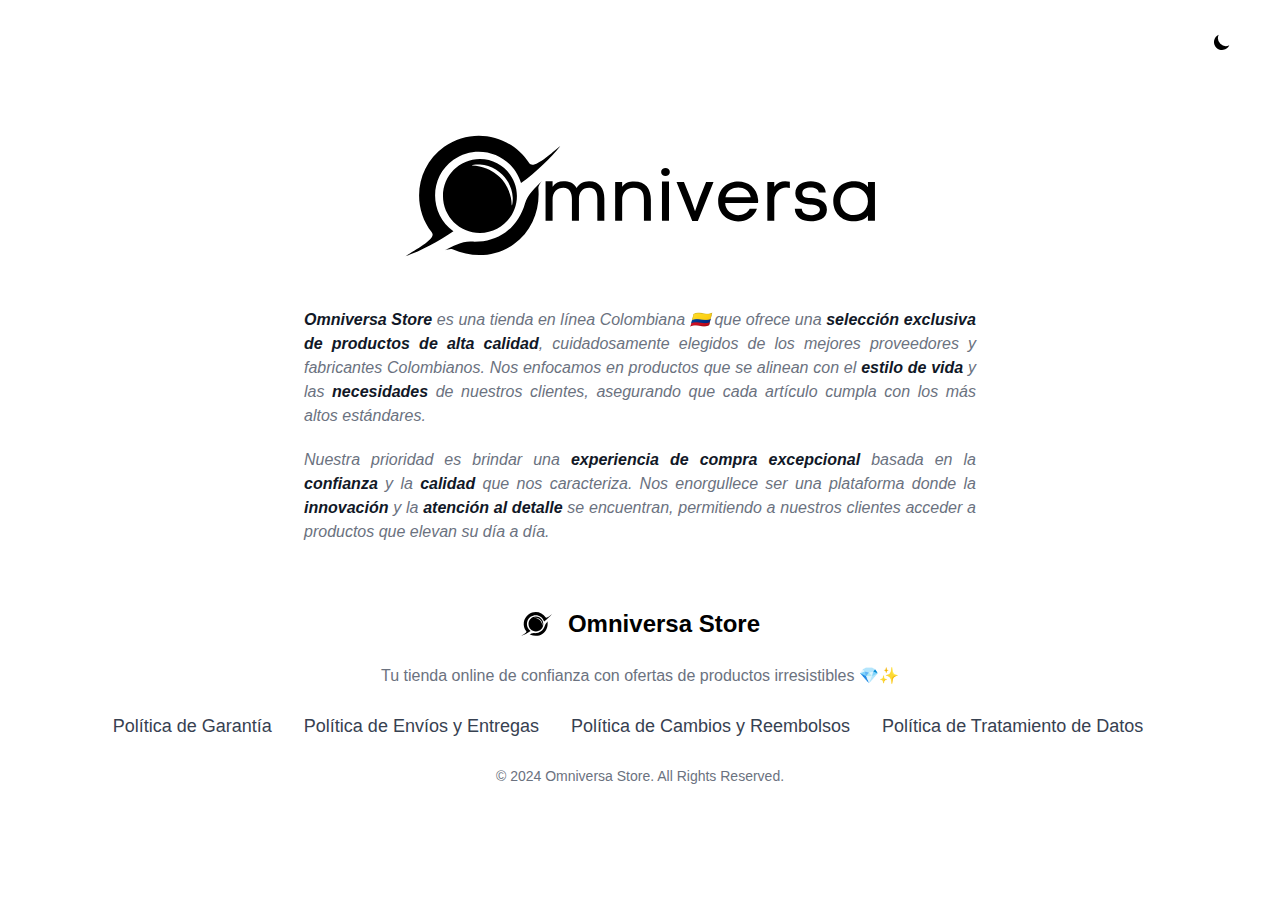
==== commit ebee5979: "Updates" ====
--- a/index.html
+++ b/index.html
@@ -1,15 +1,6 @@
 <!doctype html>
 <html lang="en">
   <head>
-    <!-- Google tag (gtag.js) -->
-    <script async src="https://www.googletagmanager.com/gtag/js?id=G-Y7JS8CRJ3Q"></script>
-    <script>
-      window.dataLayer = window.dataLayer || [];
-      function gtag(){dataLayer.push(arguments);}
-      gtag('js', new Date());
-
-      gtag('config', 'G-Y7JS8CRJ3Q');
-    </script>
 
     <meta charset="UTF-8" />
     <link rel="icon" type="image/svg+xml" href="/omniversa_favicon_transparent_bg_nano_a_1080x1080.svg" />
@@ -35,11 +26,30 @@
     <meta name="twitter:image" content="https://omniversa.store/omniversa_og_image_imagotype_with_offers_1200x630_v1.png">
 
     <!-- HTML Meta Tags END -->
+
+    <!-- Google tag (gtag.js) -->
+    <script async src="https://www.googletagmanager.com/gtag/js?id=G-Y7JS8CRJ3Q"></script>
+    <script>
+      window.dataLayer = window.dataLayer || [];
+      function gtag(){dataLayer.push(arguments);}
+      gtag('js', new Date());
+
+      gtag('config', 'G-Y7JS8CRJ3Q');
+    </script>
+
+    <!-- Clarity -->
+    <script type="text/javascript">
+      (function(c,l,a,r,i,t,y){
+          c[a]=c[a]||function(){(c[a].q=c[a].q||[]).push(arguments)};
+          t=l.createElement(r);t.async=1;t.src="https://www.clarity.ms/tag/"+i;
+          y=l.getElementsByTagName(r)[0];y.parentNode.insertBefore(t,y);
+      })(window, document, "clarity", "script", "nrdgr6rzew");
+    </script>
     
-    <script type="module" crossorigin src="/assets/main-CSfUUj9a.js"></script>
-    <link rel="modulepreload" crossorigin href="/assets/Layout-CwGfZF_V.js">
-    <link rel="modulepreload" crossorigin href="/assets/Footer-CvzC9H07.js">
-    <link rel="stylesheet" crossorigin href="/assets/Layout-GGZ7Tb3f.css">
+    <script type="module" crossorigin src="/assets/main-2XVD6GF5.js"></script>
+    <link rel="modulepreload" crossorigin href="/assets/Layout-CvQqKsSN.js">
+    <link rel="modulepreload" crossorigin href="/assets/Footer-0_q7x1M9.js">
+    <link rel="stylesheet" crossorigin href="/assets/Layout-DtcK1azd.css">
   </head>
   <body>
     <div id="root"></div>
--- a/assets/Layout-DtcK1azd.css
+++ b/assets/Layout-DtcK1azd.css
@@ -0,0 +1 @@
+*,:before,:after{box-sizing:border-box;border-width:0;border-style:solid;border-color:#e5e7eb}:before,:after{--tw-content: ""}html,:host{line-height:1.5;-webkit-text-size-adjust:100%;-moz-tab-size:4;-o-tab-size:4;tab-size:4;font-family:Graphik,sans-serif;font-feature-settings:normal;font-variation-settings:normal;-webkit-tap-highlight-color:transparent}body{margin:0;line-height:inherit}hr{height:0;color:inherit;border-top-width:1px}abbr:where([title]){-webkit-text-decoration:underline dotted;text-decoration:underline dotted}h1,h2,h3,h4,h5,h6{font-size:inherit;font-weight:inherit}a{color:inherit;text-decoration:inherit}b,strong{font-weight:bolder}code,kbd,samp,pre{font-family:ui-monospace,SFMono-Regular,Menlo,Monaco,Consolas,Liberation Mono,Courier New,monospace;font-feature-settings:normal;font-variation-settings:normal;font-size:1em}small{font-size:80%}sub,sup{font-size:75%;line-height:0;position:relative;vertical-align:baseline}sub{bottom:-.25em}sup{top:-.5em}table{text-indent:0;border-color:inherit;border-collapse:collapse}button,input,optgroup,select,textarea{font-family:inherit;font-feature-settings:inherit;font-variation-settings:inherit;font-size:100%;font-weight:inherit;line-height:inherit;letter-spacing:inherit;color:inherit;margin:0;padding:0}button,select{text-transform:none}button,input:where([type=button]),input:where([type=reset]),input:where([type=submit]){-webkit-appearance:button;background-color:transparent;background-image:none}:-moz-focusring{outline:auto}:-moz-ui-invalid{box-shadow:none}progress{vertical-align:baseline}::-webkit-inner-spin-button,::-webkit-outer-spin-button{height:auto}[type=search]{-webkit-appearance:textfield;outline-offset:-2px}::-webkit-search-decoration{-webkit-appearance:none}::-webkit-file-upload-button{-webkit-appearance:button;font:inherit}summary{display:list-item}blockquote,dl,dd,h1,h2,h3,h4,h5,h6,hr,figure,p,pre{margin:0}fieldset{margin:0;padding:0}legend{padding:0}ol,ul,menu{list-style:none;margin:0;padding:0}dialog{padding:0}textarea{resize:vertical}input::-moz-placeholder,textarea::-moz-placeholder{opacity:1;color:#9ca3af}input::placeholder,textarea::placeholder{opacity:1;color:#9ca3af}button,[role=button]{cursor:pointer}:disabled{cursor:default}img,svg,video,canvas,audio,iframe,embed,object{display:block;vertical-align:middle}img,video{max-width:100%;height:auto}[hidden]{display:none}[data-tooltip-style^=light]+.tooltip>.tooltip-arrow:before{border-style:solid;border-color:#e5e7eb}[data-tooltip-style^=light]+.tooltip[data-popper-placement^=top]>.tooltip-arrow:before{border-bottom-width:1px;border-right-width:1px}[data-tooltip-style^=light]+.tooltip[data-popper-placement^=right]>.tooltip-arrow:before{border-bottom-width:1px;border-left-width:1px}[data-tooltip-style^=light]+.tooltip[data-popper-placement^=bottom]>.tooltip-arrow:before{border-top-width:1px;border-left-width:1px}[data-tooltip-style^=light]+.tooltip[data-popper-placement^=left]>.tooltip-arrow:before{border-top-width:1px;border-right-width:1px}.tooltip[data-popper-placement^=top]>.tooltip-arrow{bottom:-4px}.tooltip[data-popper-placement^=bottom]>.tooltip-arrow{top:-4px}.tooltip[data-popper-placement^=left]>.tooltip-arrow{right:-4px}.tooltip[data-popper-placement^=right]>.tooltip-arrow{left:-4px}.tooltip.invisible>.tooltip-arrow:before{visibility:hidden}[data-popper-arrow],[data-popper-arrow]:before{position:absolute;width:8px;height:8px;background:inherit}[data-popper-arrow]{visibility:hidden}[data-popper-arrow]:before{content:"";visibility:visible;transform:rotate(45deg)}[data-popper-arrow]:after{content:"";visibility:visible;transform:rotate(45deg);position:absolute;width:9px;height:9px;background:inherit}[role=tooltip]>[data-popper-arrow]:before{border-style:solid;border-color:#e5e7eb}.dark [role=tooltip]>[data-popper-arrow]:before{border-style:solid;border-color:#4b5563}[role=tooltip]>[data-popper-arrow]:after{border-style:solid;border-color:#e5e7eb}.dark [role=tooltip]>[data-popper-arrow]:after{border-style:solid;border-color:#4b5563}[data-popover][role=tooltip][data-popper-placement^=top]>[data-popper-arrow]:before{border-bottom-width:1px;border-right-width:1px}[data-popover][role=tooltip][data-popper-placement^=top]>[data-popper-arrow]:after{border-bottom-width:1px;border-right-width:1px}[data-popover][role=tooltip][data-popper-placement^=right]>[data-popper-arrow]:before{border-bottom-width:1px;border-left-width:1px}[data-popover][role=tooltip][data-popper-placement^=right]>[data-popper-arrow]:after{border-bottom-width:1px;border-left-width:1px}[data-popover][role=tooltip][data-popper-placement^=bottom]>[data-popper-arrow]:before{border-top-width:1px;border-left-width:1px}[data-popover][role=tooltip][data-popper-placement^=bottom]>[data-popper-arrow]:after{border-top-width:1px;border-left-width:1px}[data-popover][role=tooltip][data-popper-placement^=left]>[data-popper-arrow]:before{border-top-width:1px;border-right-width:1px}[data-popover][role=tooltip][data-popper-placement^=left]>[data-popper-arrow]:after{border-top-width:1px;border-right-width:1px}[data-popover][role=tooltip][data-popper-placement^=top]>[data-popper-arrow]{bottom:-5px}[data-popover][role=tooltip][data-popper-placement^=bottom]>[data-popper-arrow]{top:-5px}[data-popover][role=tooltip][data-popper-placement^=left]>[data-popper-arrow]{right:-5px}[data-popover][role=tooltip][data-popper-placement^=right]>[data-popper-arrow]{left:-5px}[role=tooltip].invisible>[data-popper-arrow]:before{visibility:hidden}[role=tooltip].invisible>[data-popper-arrow]:after{visibility:hidden}[type=text],[type=email],[type=url],[type=password],[type=number],[type=date],[type=datetime-local],[type=month],[type=search],[type=tel],[type=time],[type=week],[multiple],textarea,select{-webkit-appearance:none;-moz-appearance:none;appearance:none;background-color:#fff;border-color:#6b7280;border-width:1px;border-radius:0;padding:.5rem .75rem;font-size:1rem;line-height:1.5rem;--tw-shadow: 0 0 #0000}[type=text]:focus,[type=email]:focus,[type=url]:focus,[type=password]:focus,[type=number]:focus,[type=date]:focus,[type=datetime-local]:focus,[type=month]:focus,[type=search]:focus,[type=tel]:focus,[type=time]:focus,[type=week]:focus,[multiple]:focus,textarea:focus,select:focus{outline:2px solid transparent;outline-offset:2px;--tw-ring-inset: var(--tw-empty, );--tw-ring-offset-width: 0px;--tw-ring-offset-color: #fff;--tw-ring-color: #1C64F2;--tw-ring-offset-shadow: var(--tw-ring-inset) 0 0 0 var(--tw-ring-offset-width) var(--tw-ring-offset-color);--tw-ring-shadow: var(--tw-ring-inset) 0 0 0 calc(1px + var(--tw-ring-offset-width)) var(--tw-ring-color);box-shadow:var(--tw-ring-offset-shadow),var(--tw-ring-shadow),var(--tw-shadow);border-color:#1c64f2}input::-moz-placeholder,textarea::-moz-placeholder{color:#6b7280;opacity:1}input::placeholder,textarea::placeholder{color:#6b7280;opacity:1}::-webkit-datetime-edit-fields-wrapper{padding:0}::-webkit-date-and-time-value{min-height:1.5em}select:not([size]){background-image:url("data:image/svg+xml,%3csvg aria-hidden='true' xmlns='http://www.w3.org/2000/svg' fill='none' viewBox='0 0 10 6'%3e %3cpath stroke='%236B7280' stroke-linecap='round' stroke-linejoin='round' stroke-width='2' d='m1 1 4 4 4-4'/%3e %3c/svg%3e");background-position:right .75rem center;background-repeat:no-repeat;background-size:.75em .75em;padding-right:2.5rem;-webkit-print-color-adjust:exact;print-color-adjust:exact}:is([dir=rtl]) select:not([size]){background-position:left .75rem center;padding-right:.75rem;padding-left:0}[multiple]{background-image:initial;background-position:initial;background-repeat:unset;background-size:initial;padding-right:.75rem;-webkit-print-color-adjust:unset;print-color-adjust:unset}[type=checkbox],[type=radio]{-webkit-appearance:none;-moz-appearance:none;appearance:none;padding:0;-webkit-print-color-adjust:exact;print-color-adjust:exact;display:inline-block;vertical-align:middle;background-origin:border-box;-webkit-user-select:none;-moz-user-select:none;user-select:none;flex-shrink:0;height:1rem;width:1rem;color:#1c64f2;background-color:#fff;border-color:#6b7280;border-width:1px;--tw-shadow: 0 0 #0000}[type=checkbox]{border-radius:0}[type=radio]{border-radius:100%}[type=checkbox]:focus,[type=radio]:focus{outline:2px solid transparent;outline-offset:2px;--tw-ring-inset: var(--tw-empty, );--tw-ring-offset-width: 2px;--tw-ring-offset-color: #fff;--tw-ring-color: #1C64F2;--tw-ring-offset-shadow: var(--tw-ring-inset) 0 0 0 var(--tw-ring-offset-width) var(--tw-ring-offset-color);--tw-ring-shadow: var(--tw-ring-inset) 0 0 0 calc(2px + var(--tw-ring-offset-width)) var(--tw-ring-color);box-shadow:var(--tw-ring-offset-shadow),var(--tw-ring-shadow),var(--tw-shadow)}[type=checkbox]:checked,[type=radio]:checked,.dark [type=checkbox]:checked,.dark [type=radio]:checked{border-color:transparent;background-color:currentColor;background-size:.55em .55em;background-position:center;background-repeat:no-repeat}[type=checkbox]:checked{background-image:url("data:image/svg+xml,%3csvg aria-hidden='true' xmlns='http://www.w3.org/2000/svg' fill='none' viewBox='0 0 16 12'%3e %3cpath stroke='white' stroke-linecap='round' stroke-linejoin='round' stroke-width='3' d='M1 5.917 5.724 10.5 15 1.5'/%3e %3c/svg%3e");background-repeat:no-repeat;background-size:.55em .55em;-webkit-print-color-adjust:exact;print-color-adjust:exact}[type=radio]:checked{background-image:url("data:image/svg+xml,%3csvg viewBox='0 0 16 16' fill='white' xmlns='http://www.w3.org/2000/svg'%3e%3ccircle cx='8' cy='8' r='3'/%3e%3c/svg%3e");background-size:1em 1em}.dark [type=radio]:checked{background-image:url("data:image/svg+xml,%3csvg viewBox='0 0 16 16' fill='white' xmlns='http://www.w3.org/2000/svg'%3e%3ccircle cx='8' cy='8' r='3'/%3e%3c/svg%3e");background-size:1em 1em}[type=checkbox]:indeterminate{background-image:url("data:image/svg+xml,%3csvg aria-hidden='true' xmlns='http://www.w3.org/2000/svg' fill='none' viewBox='0 0 16 12'%3e %3cpath stroke='white' stroke-linecap='round' stroke-linejoin='round' stroke-width='3' d='M0.5 6h14'/%3e %3c/svg%3e");background-color:currentColor;border-color:transparent;background-position:center;background-repeat:no-repeat;background-size:.55em .55em;-webkit-print-color-adjust:exact;print-color-adjust:exact}[type=checkbox]:indeterminate:hover,[type=checkbox]:indeterminate:focus{border-color:transparent;background-color:currentColor}[type=file]{background:unset;border-color:inherit;border-width:0;border-radius:0;padding:0;font-size:unset;line-height:inherit}[type=file]:focus{outline:1px auto inherit}input[type=file]::file-selector-button{color:#fff;background:#1f2937;border:0;font-weight:500;font-size:.875rem;cursor:pointer;padding:.625rem 1rem .625rem 2rem;margin-inline-start:-1rem;margin-inline-end:1rem}input[type=file]::file-selector-button:hover{background:#374151}:is([dir=rtl]) input[type=file]::file-selector-button{padding-right:2rem;padding-left:1rem}.dark input[type=file]::file-selector-button{color:#fff;background:#4b5563}.dark input[type=file]::file-selector-button:hover{background:#6b7280}input[type=range]::-webkit-slider-thumb{height:1.25rem;width:1.25rem;background:#1c64f2;border-radius:9999px;border:0;appearance:none;-moz-appearance:none;-webkit-appearance:none;cursor:pointer}input[type=range]:disabled::-webkit-slider-thumb{background:#9ca3af}.dark input[type=range]:disabled::-webkit-slider-thumb{background:#6b7280}input[type=range]:focus::-webkit-slider-thumb{outline:2px solid transparent;outline-offset:2px;--tw-ring-offset-shadow: var(--tw-ring-inset) 0 0 0 var(--tw-ring-offset-width) var(--tw-ring-offset-color);--tw-ring-shadow: var(--tw-ring-inset) 0 0 0 calc(4px + var(--tw-ring-offset-width)) var(--tw-ring-color);box-shadow:var(--tw-ring-offset-shadow),var(--tw-ring-shadow),var(--tw-shadow, 0 0 #0000);--tw-ring-opacity: 1px;--tw-ring-color: rgb(164 202 254 / var(--tw-ring-opacity))}input[type=range]::-moz-range-thumb{height:1.25rem;width:1.25rem;background:#1c64f2;border-radius:9999px;border:0;appearance:none;-moz-appearance:none;-webkit-appearance:none;cursor:pointer}input[type=range]:disabled::-moz-range-thumb{background:#9ca3af}.dark input[type=range]:disabled::-moz-range-thumb{background:#6b7280}input[type=range]::-moz-range-progress{background:#3f83f8}input[type=range]::-ms-fill-lower{background:#3f83f8}*,:before,:after{--tw-border-spacing-x: 0;--tw-border-spacing-y: 0;--tw-translate-x: 0;--tw-translate-y: 0;--tw-rotate: 0;--tw-skew-x: 0;--tw-skew-y: 0;--tw-scale-x: 1;--tw-scale-y: 1;--tw-pan-x: ;--tw-pan-y: ;--tw-pinch-zoom: ;--tw-scroll-snap-strictness: proximity;--tw-gradient-from-position: ;--tw-gradient-via-position: ;--tw-gradient-to-position: ;--tw-ordinal: ;--tw-slashed-zero: ;--tw-numeric-figure: ;--tw-numeric-spacing: ;--tw-numeric-fraction: ;--tw-ring-inset: ;--tw-ring-offset-width: 0px;--tw-ring-offset-color: #fff;--tw-ring-color: rgb(63 131 248 / .5);--tw-ring-offset-shadow: 0 0 #0000;--tw-ring-shadow: 0 0 #0000;--tw-shadow: 0 0 #0000;--tw-shadow-colored: 0 0 #0000;--tw-blur: ;--tw-brightness: ;--tw-contrast: ;--tw-grayscale: ;--tw-hue-rotate: ;--tw-invert: ;--tw-saturate: ;--tw-sepia: ;--tw-drop-shadow: ;--tw-backdrop-blur: ;--tw-backdrop-brightness: ;--tw-backdrop-contrast: ;--tw-backdrop-grayscale: ;--tw-backdrop-hue-rotate: ;--tw-backdrop-invert: ;--tw-backdrop-opacity: ;--tw-backdrop-saturate: ;--tw-backdrop-sepia: ;--tw-contain-size: ;--tw-contain-layout: ;--tw-contain-paint: ;--tw-contain-style: }::backdrop{--tw-border-spacing-x: 0;--tw-border-spacing-y: 0;--tw-translate-x: 0;--tw-translate-y: 0;--tw-rotate: 0;--tw-skew-x: 0;--tw-skew-y: 0;--tw-scale-x: 1;--tw-scale-y: 1;--tw-pan-x: ;--tw-pan-y: ;--tw-pinch-zoom: ;--tw-scroll-snap-strictness: proximity;--tw-gradient-from-position: ;--tw-gradient-via-position: ;--tw-gradient-to-position: ;--tw-ordinal: ;--tw-slashed-zero: ;--tw-numeric-figure: ;--tw-numeric-spacing: ;--tw-numeric-fraction: ;--tw-ring-inset: ;--tw-ring-offset-width: 0px;--tw-ring-offset-color: #fff;--tw-ring-color: rgb(63 131 248 / .5);--tw-ring-offset-shadow: 0 0 #0000;--tw-ring-shadow: 0 0 #0000;--tw-shadow: 0 0 #0000;--tw-shadow-colored: 0 0 #0000;--tw-blur: ;--tw-brightness: ;--tw-contrast: ;--tw-grayscale: ;--tw-hue-rotate: ;--tw-invert: ;--tw-saturate: ;--tw-sepia: ;--tw-drop-shadow: ;--tw-backdrop-blur: ;--tw-backdrop-brightness: ;--tw-backdrop-contrast: ;--tw-backdrop-grayscale: ;--tw-backdrop-hue-rotate: ;--tw-backdrop-invert: ;--tw-backdrop-opacity: ;--tw-backdrop-saturate: ;--tw-backdrop-sepia: ;--tw-contain-size: ;--tw-contain-layout: ;--tw-contain-paint: ;--tw-contain-style: }.container{width:100%}@media (min-width: 370px){.container{max-width:370px}}@media (min-width: 640px){.container{max-width:640px}}@media (min-width: 768px){.container{max-width:768px}}@media (min-width: 1024px){.container{max-width:1024px}}@media (min-width: 1280px){.container{max-width:1280px}}@media (min-width: 1536px){.container{max-width:1536px}}.format{color:var(--tw-format-body);max-width:65ch}.format :where([class~=lead]):not(:where([class~=not-format] *)){color:var(--tw-format-lead);font-size:1.25em;line-height:1.6;margin-top:1.2em;margin-bottom:1.2em}.format :where(a):not(:where([class~=not-format] *)){color:var(--tw-format-links);text-decoration:underline;font-weight:500}.format :where(a):not(:where([class~=not-format] *)):hover{text-decoration:none}.format :where(strong):not(:where([class~=not-format] *)){color:var(--tw-format-bold);font-weight:700}.format :where(a strong):not(:where([class~=not-format] *)){color:inherit}.format :where(blockquote strong):not(:where([class~=not-format] *)){color:inherit}.format :where(thead th strong):not(:where([class~=not-format] *)){color:inherit}.format :where(ol):not(:where([class~=not-format] *)){list-style-type:decimal;margin-top:1.25em;margin-bottom:1.25em;padding-left:1.625em}.format :where(ol[type=A]):not(:where([class~=not-format] *)){list-style-type:upper-alpha}.format :where(ol[type=a]):not(:where([class~=not-format] *)){list-style-type:lower-alpha}.format :where(ol[type=A s]):not(:where([class~=not-format] *)){list-style-type:upper-alpha}.format :where(ol[type=a s]):not(:where([class~=not-format] *)){list-style-type:lower-alpha}.format :where(ol[type=I]):not(:where([class~=not-format] *)){list-style-type:upper-roman}.format :where(ol[type=i]):not(:where([class~=not-format] *)){list-style-type:lower-roman}.format :where(ol[type=I s]):not(:where([class~=not-format] *)){list-style-type:upper-roman}.format :where(ol[type=i s]):not(:where([class~=not-format] *)){list-style-type:lower-roman}.format :where(ol[type="1"]):not(:where([class~=not-format] *)){list-style-type:decimal}.format :where(ul):not(:where([class~=not-format] *)){list-style-type:disc;margin-top:1.25em;margin-bottom:1.25em;padding-left:1.625em}.format :where(ol>li):not(:where([class~=not-format] *))::marker{font-weight:400;color:var(--tw-format-counters)}.format :where(ul>li):not(:where([class~=not-format] *))::marker{color:var(--tw-format-bullets)}.format :where(hr):not(:where([class~=not-format] *)){border-color:var(--tw-format-hr);border-top-width:1px;margin-top:3em;margin-bottom:3em}.format :where(blockquote):not(:where([class~=not-format] *)){font-size:1.1111111em;font-weight:700;font-style:italic;color:var(--tw-format-quotes);quotes:"“""”""‘""’";margin-bottom:1.6em}.format :where(blockquote):not(:where([class~=not-format] *)):before{content:"";background-image:url("data:image/svg+xml,%0A%3Csvg width='32' height='24' viewBox='0 0 32 24' fill='none' xmlns='http://www.w3.org/2000/svg'%3E%3Cpath d='M18.6893 24V14.1453C18.6893 6.54 23.664 1.38533 30.6667 -7.15256e-07L31.9933 2.868C28.7507 4.09066 26.6667 7.71867 26.6667 10.6667H32V24H18.6893ZM-9.53674e-07 24V14.1453C-9.53674e-07 6.54 4.99733 1.384 12 -7.15256e-07L13.328 2.868C10.084 4.09066 8 7.71867 8 10.6667L13.3107 10.6667V24H-9.53674e-07Z' fill='%239CA3AF'/%3E%3C/svg%3E%0A");background-repeat:no-repeat;color:var(--tw-format-quotes);width:1.7777778em;height:1.3333333em;display:block;margin-top:1.6em}.format :where(blockquote p:first-of-type):not(:where([class~=not-format] *)):before{content:open-quote}.format :where(blockquote p:last-of-type):not(:where([class~=not-format] *)):after{content:close-quote}.format :where(h1):not(:where([class~=not-format] *)){color:var(--tw-format-headings);font-weight:800;font-size:2.25em;margin-top:0;margin-bottom:.8888889em;line-height:1.1111111}.format :where(h1 strong):not(:where([class~=not-format] *)){font-weight:900;color:inherit}.format :where(h2):not(:where([class~=not-format] *)){color:var(--tw-format-headings);font-weight:700;font-size:1.5em;margin-top:0;margin-bottom:1em;line-height:1.3333333}.format :where(h2 strong):not(:where([class~=not-format] *)){font-weight:800;color:inherit}.format :where(h3):not(:where([class~=not-format] *)){color:var(--tw-format-headings);font-weight:700;font-size:1.25em;margin-top:0;margin-bottom:.6em;line-height:1.6}.format :where(h3 strong):not(:where([class~=not-format] *)){font-weight:800;color:inherit}.format :where(h4):not(:where([class~=not-format] *)){color:var(--tw-format-headings);font-weight:600;margin-top:0;margin-bottom:.5em;line-height:1.5}.format :where(h4 strong):not(:where([class~=not-format] *)){font-weight:700;color:inherit}.format :where(img):not(:where([class~=not-format] *)){margin-top:2em;margin-bottom:2em}.format :where(figure>*):not(:where([class~=not-format] *)){margin-top:0;margin-bottom:0}.format :where(figcaption):not(:where([class~=not-format] *)){color:var(--tw-format-captions);font-size:.875em;line-height:1.4285714;margin-top:.8571429em}.format :where(code):not(:where([class~=not-format] *)){color:var(--tw-format-code);font-weight:600;background-color:var(--tw-format-code-bg);padding:.3333333em .5555556em;border-radius:.2222222em;font-size:.875em}.format :where(a code):not(:where([class~=not-format] *)){color:inherit}.format :where(h1 code):not(:where([class~=not-format] *)){color:inherit}.format :where(h2 code):not(:where([class~=not-format] *)){color:inherit;font-size:.875em}.format :where(h3 code):not(:where([class~=not-format] *)){color:inherit;font-size:.9em}.format :where(h4 code):not(:where([class~=not-format] *)){color:inherit}.format :where(blockquote code):not(:where([class~=not-format] *)){color:inherit}.format :where(thead th code):not(:where([class~=not-format] *)){color:inherit}.format :where(pre):not(:where([class~=not-format] *)){color:var(--tw-format-pre-code);background-color:var(--tw-format-pre-bg);overflow-x:auto;font-weight:400;font-size:.875em;line-height:1.7142857;margin-top:1.7142857em;margin-bottom:1.7142857em;border-radius:.375rem;padding:.8571429em 1.1428571em}.format :where(pre code):not(:where([class~=not-format] *)){background-color:transparent;border-width:0;border-radius:0;padding:0;font-weight:inherit;color:inherit;font-size:inherit;font-family:inherit;line-height:inherit}.format :where(pre code):not(:where([class~=not-format] *)):before{content:none}.format :where(pre code):not(:where([class~=not-format] *)):after{content:none}.format :where(table):not(:where([class~=not-format] *)){width:100%;table-layout:auto;text-align:left;margin-top:2em;margin-bottom:2em;font-size:.875em;line-height:1.7142857}.format :where(thead):not(:where([class~=not-format] *)){background-color:var(--tw-format-th-bg);border-radius:.2777778em}.format :where(thead th):not(:where([class~=not-format] *)){color:var(--tw-format-headings);font-weight:600;vertical-align:bottom;padding:.5555556em .5714286em .5714286em}.format :where(tbody tr):not(:where([class~=not-format] *)){border-bottom-width:1px;border-bottom-color:var(--tw-format-td-borders)}.format :where(tbody tr:last-child):not(:where([class~=not-format] *)){border-bottom-width:0}.format :where(tbody td):not(:where([class~=not-format] *)){vertical-align:baseline}.format :where(tfoot):not(:where([class~=not-format] *)){border-top-width:1px;border-top-color:var(--tw-format-th-borders)}.format :where(tfoot td):not(:where([class~=not-format] *)){vertical-align:top}.format{--tw-format-body: #6b7280;--tw-format-headings: #111827;--tw-format-lead: #6b7280;--tw-format-links: #4b5563;--tw-format-bold: #111827;--tw-format-counters: #6b7280;--tw-format-bullets: #6b7280;--tw-format-hr: #e5e7eb;--tw-format-quotes: #111827;--tw-format-quote-borders: #e5e7eb;--tw-format-captions: #6b7280;--tw-format-code: #111827;--tw-format-code-bg: #f3f4f6;--tw-format-pre-code: #4b5563;--tw-format-pre-bg: #f3f4f6;--tw-format-th-borders: #e5e7eb;--tw-format-th-bg: #f9fafb;--tw-format-td-borders: #e5e7eb;--tw-format-invert-body: #9ca3af;--tw-format-invert-headings: #fff;--tw-format-invert-lead: #9ca3af;--tw-format-invert-links: #fff;--tw-format-invert-bold: #fff;--tw-format-invert-counters: #9ca3af;--tw-format-invert-bullets: #4b5563;--tw-format-invert-hr: #374151;--tw-format-invert-quotes: #f3f4f6;--tw-format-invert-quote-borders: #374151;--tw-format-invert-captions: #9ca3af;--tw-format-invert-code: #fff;--tw-format-invert-code-bg: #1f2937;--tw-format-invert-pre-code: #d1d5db;--tw-format-invert-pre-bg: #374151;--tw-format-invert-th-borders: #4b5563;--tw-format-invert-td-borders: #374151;--tw-format-invert-th-bg: #374151;font-size:1rem;line-height:1.75}.format :where(p):not(:where([class~=not-format] *)){margin-top:1.25em;margin-bottom:1.25em}.format :where(blockquote>p:first-child):not(:where([class~=not-format] *)){margin-top:0}.format :where(video):not(:where([class~=not-format] *)){margin-top:2em;margin-bottom:2em}.format :where(figure):not(:where([class~=not-format] *)){margin-top:2em;margin-bottom:2em}.format :where(li):not(:where([class~=not-format] *)){margin-top:.5em;margin-bottom:.5em}.format :where(ol>li):not(:where([class~=not-format] *)){padding-left:.375em}.format :where(ul>li):not(:where([class~=not-format] *)){padding-left:.375em}.format :where(.format>ul>li p):not(:where([class~=not-format] *)){margin-top:.75em;margin-bottom:.75em}.format :where(.format>ul>li>*:first-child):not(:where([class~=not-format] *)){margin-top:1.25em}.format :where(.format>ul>li>*:last-child):not(:where([class~=not-format] *)){margin-bottom:1.25em}.format :where(.format>ol>li>*:first-child):not(:where([class~=not-format] *)){margin-top:1.25em}.format :where(.format>ol>li>*:last-child):not(:where([class~=not-format] *)){margin-bottom:1.25em}.format :where(ul ul,ul ol,ol ul,ol ol):not(:where([class~=not-format] *)){margin-top:.75em;margin-bottom:.75em}.format :where(hr+*):not(:where([class~=not-format] *)){margin-top:0}.format :where(h2+*):not(:where([class~=not-format] *)){margin-top:0}.format :where(h3+*):not(:where([class~=not-format] *)){margin-top:0}.format :where(h4+*):not(:where([class~=not-format] *)){margin-top:0}.format :where(thead th:last-child):not(:where([class~=not-format] *)){padding-right:0}.format :where(tbody td,tfoot td):not(:where([class~=not-format] *)){padding:.5714286em}.format :where(tbody td:last-child,tfoot td:last-child):not(:where([class~=not-format] *)){padding-right:0}.format :where(.format>:first-child):not(:where([class~=not-format] *)){margin-top:0}.format :where(.format>:last-child):not(:where([class~=not-format] *)){margin-bottom:0}.format-sm{font-size:1rem;line-height:1.7142857}.format-sm :where(p):not(:where([class~=not-format] *)){margin-top:1em;margin-bottom:1em}.format-sm :where([class~=lead]):not(:where([class~=not-format] *)){font-size:1.125em;line-height:1.5555556;margin-top:.8888889em;margin-bottom:.8888889em}.format-sm :where(blockquote):not(:where([class~=not-format] *)){margin-bottom:1.3333333em}.format-sm :where(blockquote):not(:where([class~=not-format] *)):before{margin-top:1.3333333em}.format-sm :where(h1):not(:where([class~=not-format] *)){font-size:1.6666667em;margin-top:0;margin-bottom:.8em;line-height:1.2}.format-sm :where(h2):not(:where([class~=not-format] *)){font-size:1.5em;margin-top:0;margin-bottom:.8em;line-height:1.4}.format-sm :where(h3):not(:where([class~=not-format] *)){font-size:1.25em;margin-top:0;margin-bottom:.4444444em;line-height:1.5555556}.format-sm :where(h4):not(:where([class~=not-format] *)){font-size:1.125em;margin-top:0;margin-bottom:.5em;line-height:1.25}.format-sm :where(img):not(:where([class~=not-format] *)){margin-top:1.5em;margin-bottom:1.5em}.format-sm :where(video):not(:where([class~=not-format] *)){margin-top:1.5em;margin-bottom:1.5em}.format-sm :where(figure):not(:where([class~=not-format] *)){margin-top:1.5em;margin-bottom:1.5em}.format-sm :where(figure>*):not(:where([class~=not-format] *)){margin-top:0;margin-bottom:0}.format-sm :where(figcaption):not(:where([class~=not-format] *)){font-size:.875em;line-height:1.3333333;margin-top:.6666667em;text-align:center}.format-sm :where(code):not(:where([class~=not-format] *)){font-size:.875em}.format-sm :where(h2 code):not(:where([class~=not-format] *)){font-size:.9em}.format-sm :where(h3 code):not(:where([class~=not-format] *)){font-size:.8888889em}.format-sm :where(pre):not(:where([class~=not-format] *)){font-size:.875em;line-height:1.6666667;margin-top:1.6666667em;margin-bottom:1.6666667em;border-radius:.25rem;padding:.6666667em 1em}.format-sm :where(ol):not(:where([class~=not-format] *)){margin-top:1em;margin-bottom:1em;padding-left:1.375em}.format-sm :where(ul):not(:where([class~=not-format] *)){margin-top:1em;margin-bottom:1em;padding-left:1.375em}.format-sm :where(li):not(:where([class~=not-format] *)){margin-top:.25em;margin-bottom:.25em}.format-sm :where(ol>li):not(:where([class~=not-format] *)){padding-left:.375em}.format-sm :where(ul>li):not(:where([class~=not-format] *)){padding-left:.375em}.format-sm :where(.format>ul>li p):not(:where([class~=not-format] *)){margin-top:.5em;margin-bottom:.5em}.format-sm :where(.format>ul>li>*:first-child):not(:where([class~=not-format] *)){margin-top:1em}.format-sm :where(.format>ul>li>*:last-child):not(:where([class~=not-format] *)){margin-bottom:1em}.format-sm :where(.format>ol>li>*:first-child):not(:where([class~=not-format] *)){margin-top:1em}.format-sm :where(.format>ol>li>*:last-child):not(:where([class~=not-format] *)){margin-bottom:1em}.format-sm :where(ul ul,ul ol,ol ul,ol ol):not(:where([class~=not-format] *)){margin-top:.5em;margin-bottom:.5em}.format-sm :where(hr):not(:where([class~=not-format] *)){margin-top:2.5em;margin-bottom:2.5em}.format-sm :where(hr+*):not(:where([class~=not-format] *)){margin-top:0}.format-sm :where(h2+*):not(:where([class~=not-format] *)){margin-top:0}.format-sm :where(h3+*):not(:where([class~=not-format] *)){margin-top:0}.format-sm :where(h4+*):not(:where([class~=not-format] *)){margin-top:0}.format-sm :where(table):not(:where([class~=not-format] *)){font-size:.875em;line-height:1.5}.format-sm :where(thead th):not(:where([class~=not-format] *)){padding-right:1em;padding-bottom:.6666667em;padding-left:1em}.format-sm :where(thead th:first-child):not(:where([class~=not-format] *)){padding-left:0}.format-sm :where(thead th:last-child):not(:where([class~=not-format] *)){padding-right:0}.format-sm :where(tbody td,tfoot td):not(:where([class~=not-format] *)){padding:.6666667em 1em}.format-sm :where(tbody td:first-child,tfoot td:first-child):not(:where([class~=not-format] *)){padding-left:0}.format-sm :where(tbody td:last-child,tfoot td:last-child):not(:where([class~=not-format] *)){padding-right:0}.format-sm :where(.format>:first-child):not(:where([class~=not-format] *)){margin-top:0}.format-sm :where(.format>:last-child):not(:where([class~=not-format] *)){margin-bottom:0}.format-base :where(.format>ul>li p):not(:where([class~=not-format] *)){margin-top:.75em;margin-bottom:.75em}.format-base :where(.format>ul>li>*:first-child):not(:where([class~=not-format] *)){margin-top:1.25em}.format-base :where(.format>ul>li>*:last-child):not(:where([class~=not-format] *)){margin-bottom:1.25em}.format-base :where(.format>ol>li>*:first-child):not(:where([class~=not-format] *)){margin-top:1.25em}.format-base :where(.format>ol>li>*:last-child):not(:where([class~=not-format] *)){margin-bottom:1.25em}.format-base :where(.format>:first-child):not(:where([class~=not-format] *)){margin-top:0}.format-base :where(.format>:last-child):not(:where([class~=not-format] *)){margin-bottom:0}.format-lg :where(.format>ul>li p):not(:where([class~=not-format] *)){margin-top:.8888889em;margin-bottom:.8888889em}.format-lg :where(.format>ul>li>*:first-child):not(:where([class~=not-format] *)){margin-top:1.3333333em}.format-lg :where(.format>ul>li>*:last-child):not(:where([class~=not-format] *)){margin-bottom:1.3333333em}.format-lg :where(.format>ol>li>*:first-child):not(:where([class~=not-format] *)){margin-top:1.3333333em}.format-lg :where(.format>ol>li>*:last-child):not(:where([class~=not-format] *)){margin-bottom:1.3333333em}.format-lg :where(.format>:first-child):not(:where([class~=not-format] *)){margin-top:0}.format-lg :where(.format>:last-child):not(:where([class~=not-format] *)){margin-bottom:0}.format-pink{--tw-format-links: #db2777;--tw-format-invert-links: #ec4899}.sr-only{position:absolute;width:1px;height:1px;padding:0;margin:-1px;overflow:hidden;clip:rect(0,0,0,0);white-space:nowrap;border-width:0}.pointer-events-none{pointer-events:none}.invisible{visibility:hidden}.collapse{visibility:collapse}.fixed{position:fixed}.absolute{position:absolute}.relative{position:relative}.inset-x-0{left:0;right:0}.inset-y-0{top:0;bottom:0}.-bottom-1{bottom:-.25rem}.-left-1{left:-.25rem}.-left-1\.5{left:-.375rem}.-left-3{left:-.75rem}.-right-1{right:-.25rem}.-top-1{top:-.25rem}.bottom-5{bottom:1.25rem}.left-0{left:0}.left-1{left:.25rem}.left-1\/2{left:50%}.left-2{left:.5rem}.left-2\.5{left:.625rem}.left-3{left:.75rem}.left-4{left:1rem}.left-5{left:1.25rem}.left-6{left:1.5rem}.right-0{right:0}.top-0{top:0}.top-1\/2{top:50%}.top-10{top:2.5rem}.top-2{top:.5rem}.top-3{top:.75rem}.top-4{top:1rem}.-z-10{z-index:-10}.z-0{z-index:0}.z-10{z-index:10}.z-20{z-index:20}.z-40{z-index:40}.z-50{z-index:50}.z-auto{z-index:auto}.-m-1{margin:-.25rem}.-m-1\.5{margin:-.375rem}.mx-1{margin-left:.25rem;margin-right:.25rem}.mx-4{margin-left:1rem;margin-right:1rem}.mx-auto{margin-left:auto;margin-right:auto}.my-1{margin-top:.25rem;margin-bottom:.25rem}.my-4{margin-top:1rem;margin-bottom:1rem}.my-6{margin-top:1.5rem;margin-bottom:1.5rem}.-mb-px{margin-bottom:-1px}.mb-1{margin-bottom:.25rem}.mb-10{margin-bottom:2.5rem}.mb-16{margin-bottom:4rem}.mb-2{margin-bottom:.5rem}.mb-4{margin-bottom:1rem}.mb-5{margin-bottom:1.25rem}.mb-6{margin-bottom:1.5rem}.me-2{margin-inline-end:.5rem}.me-4{margin-inline-end:1rem}.ml-0{margin-left:0}.ml-1{margin-left:.25rem}.ml-2{margin-left:.5rem}.ml-3{margin-left:.75rem}.ml-6{margin-left:1.5rem}.ml-auto{margin-left:auto}.mr-2{margin-right:.5rem}.mr-3{margin-right:.75rem}.mr-4{margin-right:1rem}.mr-5{margin-right:1.25rem}.mt-1{margin-top:.25rem}.mt-1\.5{margin-top:.375rem}.mt-2{margin-top:.5rem}.mt-3{margin-top:.75rem}.mt-4{margin-top:1rem}.mt-6{margin-top:1.5rem}.mt-8{margin-top:2rem}.block{display:block}.inline-block{display:inline-block}.\!inline{display:inline!important}.inline{display:inline}.flex{display:flex}.inline-flex{display:inline-flex}.table{display:table}.grid{display:grid}.hidden{display:none}.size-5{width:1.25rem;height:1.25rem}.size-6{width:1.5rem;height:1.5rem}.h-0{height:0px}.h-0\.5{height:.125rem}.h-1{height:.25rem}.h-1\.5{height:.375rem}.h-10{height:2.5rem}.h-2{height:.5rem}.h-2\.5{height:.625rem}.h-20{height:5rem}.h-3{height:.75rem}.h-3\.5{height:.875rem}.h-36{height:9rem}.h-4{height:1rem}.h-5{height:1.25rem}.h-6{height:1.5rem}.h-7{height:1.75rem}.h-8{height:2rem}.h-9{height:2.25rem}.h-96{height:24rem}.h-auto{height:auto}.h-fit{height:-moz-fit-content;height:fit-content}.h-full{height:100%}.h-px{height:1px}.h-screen{height:100vh}.max-h-\[90dvh\]{max-height:90dvh}.min-h-screen{min-height:100vh}.w-1\/2{width:50%}.w-10{width:2.5rem}.w-11{width:2.75rem}.w-12{width:3rem}.w-14{width:3.5rem}.w-16{width:4rem}.w-2{width:.5rem}.w-2\/4{width:50%}.w-20{width:5rem}.w-3{width:.75rem}.w-3\.5{width:.875rem}.w-36{width:9rem}.w-4{width:1rem}.w-5{width:1.25rem}.w-6{width:1.5rem}.w-64{width:16rem}.w-7{width:1.75rem}.w-8{width:2rem}.w-9{width:2.25rem}.w-auto{width:auto}.w-fit{width:-moz-fit-content;width:fit-content}.w-full{width:100%}.w-max{width:-moz-max-content;width:max-content}.max-w-2xl{max-width:42rem}.max-w-3xl{max-width:48rem}.max-w-4xl{max-width:56rem}.max-w-5xl{max-width:64rem}.max-w-6xl{max-width:72rem}.max-w-7xl{max-width:80rem}.max-w-\[100vw\]{max-width:100vw}.max-w-lg{max-width:32rem}.max-w-md{max-width:28rem}.max-w-screen-sm{max-width:640px}.max-w-screen-xl{max-width:1280px}.max-w-sm{max-width:24rem}.max-w-xl{max-width:36rem}.max-w-xs{max-width:20rem}.flex-1{flex:1 1 0%}.flex-shrink-0,.shrink-0{flex-shrink:0}.origin-\[0\]{transform-origin:0}.-translate-x-1\/2{--tw-translate-x: -50%;transform:translate(var(--tw-translate-x),var(--tw-translate-y)) rotate(var(--tw-rotate)) skew(var(--tw-skew-x)) skewY(var(--tw-skew-y)) scaleX(var(--tw-scale-x)) scaleY(var(--tw-scale-y))}.-translate-y-1\/2{--tw-translate-y: -50%;transform:translate(var(--tw-translate-x),var(--tw-translate-y)) rotate(var(--tw-rotate)) skew(var(--tw-skew-x)) skewY(var(--tw-skew-y)) scaleX(var(--tw-scale-x)) scaleY(var(--tw-scale-y))}.-translate-y-4{--tw-translate-y: -1rem;transform:translate(var(--tw-translate-x),var(--tw-translate-y)) rotate(var(--tw-rotate)) skew(var(--tw-skew-x)) skewY(var(--tw-skew-y)) scaleX(var(--tw-scale-x)) scaleY(var(--tw-scale-y))}.-translate-y-6{--tw-translate-y: -1.5rem;transform:translate(var(--tw-translate-x),var(--tw-translate-y)) rotate(var(--tw-rotate)) skew(var(--tw-skew-x)) skewY(var(--tw-skew-y)) scaleX(var(--tw-scale-x)) scaleY(var(--tw-scale-y))}.rotate-180{--tw-rotate: 180deg;transform:translate(var(--tw-translate-x),var(--tw-translate-y)) rotate(var(--tw-rotate)) skew(var(--tw-skew-x)) skewY(var(--tw-skew-y)) scaleX(var(--tw-scale-x)) scaleY(var(--tw-scale-y))}.rotate-45{--tw-rotate: 45deg;transform:translate(var(--tw-translate-x),var(--tw-translate-y)) rotate(var(--tw-rotate)) skew(var(--tw-skew-x)) skewY(var(--tw-skew-y)) scaleX(var(--tw-scale-x)) scaleY(var(--tw-scale-y))}.scale-75{--tw-scale-x: .75;--tw-scale-y: .75;transform:translate(var(--tw-translate-x),var(--tw-translate-y)) rotate(var(--tw-rotate)) skew(var(--tw-skew-x)) skewY(var(--tw-skew-y)) scaleX(var(--tw-scale-x)) scaleY(var(--tw-scale-y))}.transform{transform:translate(var(--tw-translate-x),var(--tw-translate-y)) rotate(var(--tw-rotate)) skew(var(--tw-skew-x)) skewY(var(--tw-skew-y)) scaleX(var(--tw-scale-x)) scaleY(var(--tw-scale-y))}@keyframes spin{to{transform:rotate(360deg)}}.animate-spin{animation:spin 1s linear infinite}.cursor-default{cursor:default}.cursor-grab{cursor:grab}.cursor-not-allowed{cursor:not-allowed}.cursor-pointer{cursor:pointer}.cursor-wait{cursor:wait}.snap-x{scroll-snap-type:x var(--tw-scroll-snap-strictness)}.snap-mandatory{--tw-scroll-snap-strictness: mandatory}.snap-center{scroll-snap-align:center}.list-inside{list-style-position:inside}.list-decimal{list-style-type:decimal}.list-disc{list-style-type:disc}.list-none{list-style-type:none}.appearance-none{-webkit-appearance:none;-moz-appearance:none;appearance:none}.grid-flow-col{grid-auto-flow:column}.grid-cols-4{grid-template-columns:repeat(4,minmax(0,1fr))}.grid-cols-7{grid-template-columns:repeat(7,minmax(0,1fr))}.flex-row{flex-direction:row}.flex-col{flex-direction:column}.flex-wrap{flex-wrap:wrap}.items-start{align-items:flex-start}.items-end{align-items:flex-end}.items-center{align-items:center}.items-stretch{align-items:stretch}.justify-start{justify-content:flex-start}.justify-end{justify-content:flex-end}.justify-center{justify-content:center}.justify-between{justify-content:space-between}.gap-1{gap:.25rem}.gap-2{gap:.5rem}.gap-4{gap:1rem}.-space-x-4>:not([hidden])~:not([hidden]){--tw-space-x-reverse: 0;margin-right:calc(-1rem * var(--tw-space-x-reverse));margin-left:calc(-1rem * calc(1 - var(--tw-space-x-reverse)))}.-space-x-px>:not([hidden])~:not([hidden]){--tw-space-x-reverse: 0;margin-right:calc(-1px * var(--tw-space-x-reverse));margin-left:calc(-1px * calc(1 - var(--tw-space-x-reverse)))}.space-x-2>:not([hidden])~:not([hidden]){--tw-space-x-reverse: 0;margin-right:calc(.5rem * var(--tw-space-x-reverse));margin-left:calc(.5rem * calc(1 - var(--tw-space-x-reverse)))}.space-x-3>:not([hidden])~:not([hidden]){--tw-space-x-reverse: 0;margin-right:calc(.75rem * var(--tw-space-x-reverse));margin-left:calc(.75rem * calc(1 - var(--tw-space-x-reverse)))}.space-x-4>:not([hidden])~:not([hidden]){--tw-space-x-reverse: 0;margin-right:calc(1rem * var(--tw-space-x-reverse));margin-left:calc(1rem * calc(1 - var(--tw-space-x-reverse)))}.space-y-0>:not([hidden])~:not([hidden]){--tw-space-y-reverse: 0;margin-top:calc(0px * calc(1 - var(--tw-space-y-reverse)));margin-bottom:calc(0px * var(--tw-space-y-reverse))}.space-y-1>:not([hidden])~:not([hidden]){--tw-space-y-reverse: 0;margin-top:calc(.25rem * calc(1 - var(--tw-space-y-reverse)));margin-bottom:calc(.25rem * var(--tw-space-y-reverse))}.space-y-2>:not([hidden])~:not([hidden]){--tw-space-y-reverse: 0;margin-top:calc(.5rem * calc(1 - var(--tw-space-y-reverse)));margin-bottom:calc(.5rem * var(--tw-space-y-reverse))}.space-y-4>:not([hidden])~:not([hidden]){--tw-space-y-reverse: 0;margin-top:calc(1rem * calc(1 - var(--tw-space-y-reverse)));margin-bottom:calc(1rem * var(--tw-space-y-reverse))}.divide-x>:not([hidden])~:not([hidden]){--tw-divide-x-reverse: 0;border-right-width:calc(1px * var(--tw-divide-x-reverse));border-left-width:calc(1px * calc(1 - var(--tw-divide-x-reverse)))}.divide-y>:not([hidden])~:not([hidden]){--tw-divide-y-reverse: 0;border-top-width:calc(1px * calc(1 - var(--tw-divide-y-reverse)));border-bottom-width:calc(1px * var(--tw-divide-y-reverse))}.divide-gray-100>:not([hidden])~:not([hidden]){--tw-divide-opacity: 1;border-color:rgb(243 244 246 / var(--tw-divide-opacity))}.divide-gray-200>:not([hidden])~:not([hidden]){--tw-divide-opacity: 1;border-color:rgb(229 231 235 / var(--tw-divide-opacity))}.self-center{align-self:center}.overflow-auto{overflow:auto}.overflow-hidden{overflow:hidden}.overflow-y-auto{overflow-y:auto}.\!overflow-x-hidden{overflow-x:hidden!important}.overflow-x-hidden{overflow-x:hidden}.overflow-y-hidden{overflow-y:hidden}.overflow-x-scroll{overflow-x:scroll}.\!scroll-auto{scroll-behavior:auto!important}.scroll-smooth{scroll-behavior:smooth}.whitespace-nowrap{white-space:nowrap}.rounded{border-radius:.25rem}.rounded-\[7px\]{border-radius:7px}.rounded-full{border-radius:9999px}.rounded-lg{border-radius:.5rem}.rounded-md{border-radius:.375rem}.rounded-none{border-radius:0}.rounded-b{border-bottom-right-radius:.25rem;border-bottom-left-radius:.25rem}.rounded-e-lg{border-start-end-radius:.5rem;border-end-end-radius:.5rem}.rounded-l-lg{border-top-left-radius:.5rem;border-bottom-left-radius:.5rem}.rounded-l-md{border-top-left-radius:.375rem;border-bottom-left-radius:.375rem}.rounded-l-none{border-top-left-radius:0;border-bottom-left-radius:0}.rounded-r-lg{border-top-right-radius:.5rem;border-bottom-right-radius:.5rem}.rounded-r-none{border-top-right-radius:0;border-bottom-right-radius:0}.rounded-s-lg{border-start-start-radius:.5rem;border-end-start-radius:.5rem}.rounded-t{border-top-left-radius:.25rem;border-top-right-radius:.25rem}.rounded-t-lg{border-top-left-radius:.5rem;border-top-right-radius:.5rem}.border{border-width:1px}.border-0{border-width:0px}.border-2{border-width:2px}.border-b{border-bottom-width:1px}.border-b-0{border-bottom-width:0px}.border-b-2{border-bottom-width:2px}.border-l{border-left-width:1px}.border-l-0{border-left-width:0px}.border-r-0{border-right-width:0px}.border-t{border-top-width:1px}.border-t-4{border-top-width:4px}.border-blue-500{--tw-border-opacity: 1;border-color:rgb(63 131 248 / var(--tw-border-opacity))}.border-gray-100{--tw-border-opacity: 1;border-color:rgb(243 244 246 / var(--tw-border-opacity))}.border-gray-200{--tw-border-opacity: 1;border-color:rgb(229 231 235 / var(--tw-border-opacity))}.border-gray-300{--tw-border-opacity: 1;border-color:rgb(209 213 219 / var(--tw-border-opacity))}.border-gray-400{--tw-border-opacity: 1;border-color:rgb(156 163 175 / var(--tw-border-opacity))}.border-gray-500{--tw-border-opacity: 1;border-color:rgb(107 114 128 / var(--tw-border-opacity))}.border-gray-600{--tw-border-opacity: 1;border-color:rgb(75 85 99 / var(--tw-border-opacity))}.border-gray-900{--tw-border-opacity: 1;border-color:rgb(17 24 39 / var(--tw-border-opacity))}.border-green-300{--tw-border-opacity: 1;border-color:rgb(132 225 188 / var(--tw-border-opacity))}.border-green-500{--tw-border-opacity: 1;border-color:rgb(14 159 110 / var(--tw-border-opacity))}.border-green-600{--tw-border-opacity: 1;border-color:rgb(5 122 85 / var(--tw-border-opacity))}.border-green-700{--tw-border-opacity: 1;border-color:rgb(4 108 78 / var(--tw-border-opacity))}.border-indigo-300{--tw-border-opacity: 1;border-color:rgb(180 198 252 / var(--tw-border-opacity))}.border-indigo-400{--tw-border-opacity: 1;border-color:rgb(141 162 251 / var(--tw-border-opacity))}.border-indigo-500{--tw-border-opacity: 1;border-color:rgb(104 117 245 / var(--tw-border-opacity))}.border-pink-300{--tw-border-opacity: 1;border-color:rgb(248 180 217 / var(--tw-border-opacity))}.border-pink-500{--tw-border-opacity: 1;border-color:rgb(231 70 148 / var(--tw-border-opacity))}.border-pink-600{--tw-border-opacity: 1;border-color:rgb(214 31 105 / var(--tw-border-opacity))}.border-purple-500{--tw-border-opacity: 1;border-color:rgb(144 97 249 / var(--tw-border-opacity))}.border-purple-900{--tw-border-opacity: 1;border-color:rgb(74 29 150 / var(--tw-border-opacity))}.border-red-300{--tw-border-opacity: 1;border-color:rgb(248 180 180 / var(--tw-border-opacity))}.border-red-500{--tw-border-opacity: 1;border-color:rgb(240 82 82 / var(--tw-border-opacity))}.border-red-600{--tw-border-opacity: 1;border-color:rgb(224 36 36 / var(--tw-border-opacity))}.border-red-900{--tw-border-opacity: 1;border-color:rgb(119 29 29 / var(--tw-border-opacity))}.border-teal-300{--tw-border-opacity: 1;border-color:rgb(126 220 226 / var(--tw-border-opacity))}.border-teal-500{--tw-border-opacity: 1;border-color:rgb(6 148 162 / var(--tw-border-opacity))}.border-transparent{border-color:transparent}.border-white{--tw-border-opacity: 1;border-color:rgb(255 255 255 / var(--tw-border-opacity))}.border-yellow-300{--tw-border-opacity: 1;border-color:rgb(250 202 21 / var(--tw-border-opacity))}.border-yellow-400{--tw-border-opacity: 1;border-color:rgb(227 160 8 / var(--tw-border-opacity))}.border-yellow-500{--tw-border-opacity: 1;border-color:rgb(194 120 3 / var(--tw-border-opacity))}.border-yellow-600{--tw-border-opacity: 1;border-color:rgb(159 88 10 / var(--tw-border-opacity))}.\!bg-transparent{background-color:transparent!important}.bg-black{--tw-bg-opacity: 1;background-color:rgb(0 0 0 / var(--tw-bg-opacity))}.bg-blue-100{--tw-bg-opacity: 1;background-color:rgb(225 239 254 / var(--tw-bg-opacity))}.bg-blue-600{--tw-bg-opacity: 1;background-color:rgb(28 100 242 / var(--tw-bg-opacity))}.bg-blue-700{--tw-bg-opacity: 1;background-color:rgb(26 86 219 / var(--tw-bg-opacity))}.bg-gray-100{--tw-bg-opacity: 1;background-color:rgb(243 244 246 / var(--tw-bg-opacity))}.bg-gray-200{--tw-bg-opacity: 1;background-color:rgb(229 231 235 / var(--tw-bg-opacity))}.bg-gray-400{--tw-bg-opacity: 1;background-color:rgb(156 163 175 / var(--tw-bg-opacity))}.bg-gray-50{--tw-bg-opacity: 1;background-color:rgb(249 250 251 / var(--tw-bg-opacity))}.bg-gray-500{--tw-bg-opacity: 1;background-color:rgb(107 114 128 / var(--tw-bg-opacity))}.bg-gray-600{--tw-bg-opacity: 1;background-color:rgb(75 85 99 / var(--tw-bg-opacity))}.bg-gray-700{--tw-bg-opacity: 1;background-color:rgb(55 65 81 / var(--tw-bg-opacity))}.bg-gray-800{--tw-bg-opacity: 1;background-color:rgb(31 41 55 / var(--tw-bg-opacity))}.bg-gray-900{--tw-bg-opacity: 1;background-color:rgb(17 24 39 / var(--tw-bg-opacity))}.bg-green-100{--tw-bg-opacity: 1;background-color:rgb(222 247 236 / var(--tw-bg-opacity))}.bg-green-400{--tw-bg-opacity: 1;background-color:rgb(49 196 141 / var(--tw-bg-opacity))}.bg-green-50{--tw-bg-opacity: 1;background-color:rgb(243 250 247 / var(--tw-bg-opacity))}.bg-green-500{--tw-bg-opacity: 1;background-color:rgb(14 159 110 / var(--tw-bg-opacity))}.bg-green-600{--tw-bg-opacity: 1;background-color:rgb(5 122 85 / var(--tw-bg-opacity))}.bg-green-700{--tw-bg-opacity: 1;background-color:rgb(4 108 78 / var(--tw-bg-opacity))}.bg-indigo-100{--tw-bg-opacity: 1;background-color:rgb(229 237 255 / var(--tw-bg-opacity))}.bg-indigo-400{--tw-bg-opacity: 1;background-color:rgb(141 162 251 / var(--tw-bg-opacity))}.bg-indigo-600{--tw-bg-opacity: 1;background-color:rgb(88 80 236 / var(--tw-bg-opacity))}.bg-pink-100{--tw-bg-opacity: 1;background-color:rgb(252 232 243 / var(--tw-bg-opacity))}.bg-pink-500{--tw-bg-opacity: 1;background-color:rgb(231 70 148 / var(--tw-bg-opacity))}.bg-pink-600{--tw-bg-opacity: 1;background-color:rgb(214 31 105 / var(--tw-bg-opacity))}.bg-purple-100{--tw-bg-opacity: 1;background-color:rgb(237 235 254 / var(--tw-bg-opacity))}.bg-purple-50{--tw-bg-opacity: 1;background-color:rgb(246 245 255 / var(--tw-bg-opacity))}.bg-purple-600{--tw-bg-opacity: 1;background-color:rgb(126 58 242 / var(--tw-bg-opacity))}.bg-purple-700{--tw-bg-opacity: 1;background-color:rgb(108 43 217 / var(--tw-bg-opacity))}.bg-red-100{--tw-bg-opacity: 1;background-color:rgb(253 232 232 / var(--tw-bg-opacity))}.bg-red-400{--tw-bg-opacity: 1;background-color:rgb(249 128 128 / var(--tw-bg-opacity))}.bg-red-50{--tw-bg-opacity: 1;background-color:rgb(253 242 242 / var(--tw-bg-opacity))}.bg-red-500{--tw-bg-opacity: 1;background-color:rgb(240 82 82 / var(--tw-bg-opacity))}.bg-red-600{--tw-bg-opacity: 1;background-color:rgb(224 36 36 / var(--tw-bg-opacity))}.bg-red-700{--tw-bg-opacity: 1;background-color:rgb(200 30 30 / var(--tw-bg-opacity))}.bg-teal-100{--tw-bg-opacity: 1;background-color:rgb(213 245 246 / var(--tw-bg-opacity))}.bg-teal-600{--tw-bg-opacity: 1;background-color:rgb(4 116 129 / var(--tw-bg-opacity))}.bg-transparent{background-color:transparent}.bg-white{--tw-bg-opacity: 1;background-color:rgb(255 255 255 / var(--tw-bg-opacity))}.bg-white\/30{background-color:#ffffff4d}.bg-white\/50{background-color:#ffffff80}.bg-yellow-100{--tw-bg-opacity: 1;background-color:rgb(253 246 178 / var(--tw-bg-opacity))}.bg-yellow-400{--tw-bg-opacity: 1;background-color:rgb(227 160 8 / var(--tw-bg-opacity))}.bg-yellow-50{--tw-bg-opacity: 1;background-color:rgb(253 253 234 / var(--tw-bg-opacity))}.bg-yellow-600{--tw-bg-opacity: 1;background-color:rgb(159 88 10 / var(--tw-bg-opacity))}.bg-opacity-50{--tw-bg-opacity: .5}.bg-gradient-to-br{background-image:linear-gradient(to bottom right,var(--tw-gradient-stops))}.bg-gradient-to-r{background-image:linear-gradient(to right,var(--tw-gradient-stops))}.from-green-400{--tw-gradient-from: #31C48D var(--tw-gradient-from-position);--tw-gradient-to: rgb(49 196 141 / 0) var(--tw-gradient-to-position);--tw-gradient-stops: var(--tw-gradient-from), var(--tw-gradient-to)}.from-pink-400{--tw-gradient-from: #F17EB8 var(--tw-gradient-from-position);--tw-gradient-to: rgb(241 126 184 / 0) var(--tw-gradient-to-position);--tw-gradient-stops: var(--tw-gradient-from), var(--tw-gradient-to)}.from-pink-500{--tw-gradient-from: #E74694 var(--tw-gradient-from-position);--tw-gradient-to: rgb(231 70 148 / 0) var(--tw-gradient-to-position);--tw-gradient-stops: var(--tw-gradient-from), var(--tw-gradient-to)}.from-purple-500{--tw-gradient-from: #9061F9 var(--tw-gradient-from-position);--tw-gradient-to: rgb(144 97 249 / 0) var(--tw-gradient-to-position);--tw-gradient-stops: var(--tw-gradient-from), var(--tw-gradient-to)}.from-purple-600{--tw-gradient-from: #7E3AF2 var(--tw-gradient-from-position);--tw-gradient-to: rgb(126 58 242 / 0) var(--tw-gradient-to-position);--tw-gradient-stops: var(--tw-gradient-from), var(--tw-gradient-to)}.from-red-200{--tw-gradient-from: #FBD5D5 var(--tw-gradient-from-position);--tw-gradient-to: rgb(251 213 213 / 0) var(--tw-gradient-to-position);--tw-gradient-stops: var(--tw-gradient-from), var(--tw-gradient-to)}.from-red-400{--tw-gradient-from: #F98080 var(--tw-gradient-from-position);--tw-gradient-to: rgb(249 128 128 / 0) var(--tw-gradient-to-position);--tw-gradient-stops: var(--tw-gradient-from), var(--tw-gradient-to)}.from-teal-200{--tw-gradient-from: #AFECEF var(--tw-gradient-from-position);--tw-gradient-to: rgb(175 236 239 / 0) var(--tw-gradient-to-position);--tw-gradient-stops: var(--tw-gradient-from), var(--tw-gradient-to)}.from-teal-400{--tw-gradient-from: #16BDCA var(--tw-gradient-from-position);--tw-gradient-to: rgb(22 189 202 / 0) var(--tw-gradient-to-position);--tw-gradient-stops: var(--tw-gradient-from), var(--tw-gradient-to)}.via-green-500{--tw-gradient-to: rgb(14 159 110 / 0) var(--tw-gradient-to-position);--tw-gradient-stops: var(--tw-gradient-from), #0E9F6E var(--tw-gradient-via-position), var(--tw-gradient-to)}.via-pink-500{--tw-gradient-to: rgb(231 70 148 / 0) var(--tw-gradient-to-position);--tw-gradient-stops: var(--tw-gradient-from), #E74694 var(--tw-gradient-via-position), var(--tw-gradient-to)}.via-purple-600{--tw-gradient-to: rgb(126 58 242 / 0) var(--tw-gradient-to-position);--tw-gradient-stops: var(--tw-gradient-from), #7E3AF2 var(--tw-gradient-via-position), var(--tw-gradient-to)}.via-red-300{--tw-gradient-to: rgb(248 180 180 / 0) var(--tw-gradient-to-position);--tw-gradient-stops: var(--tw-gradient-from), #F8B4B4 var(--tw-gradient-via-position), var(--tw-gradient-to)}.via-red-500{--tw-gradient-to: rgb(240 82 82 / 0) var(--tw-gradient-to-position);--tw-gradient-stops: var(--tw-gradient-from), #F05252 var(--tw-gradient-via-position), var(--tw-gradient-to)}.via-teal-500{--tw-gradient-to: rgb(6 148 162 / 0) var(--tw-gradient-to-position);--tw-gradient-stops: var(--tw-gradient-from), #0694A2 var(--tw-gradient-via-position), var(--tw-gradient-to)}.to-green-600{--tw-gradient-to: #057A55 var(--tw-gradient-to-position)}.to-orange-400{--tw-gradient-to: #FF8A4C var(--tw-gradient-to-position)}.to-pink-500{--tw-gradient-to: #E74694 var(--tw-gradient-to-position)}.to-pink-600{--tw-gradient-to: #D61F69 var(--tw-gradient-to-position)}.to-purple-700{--tw-gradient-to: #6C2BD9 var(--tw-gradient-to-position)}.to-red-600{--tw-gradient-to: #E02424 var(--tw-gradient-to-position)}.to-teal-600{--tw-gradient-to: #047481 var(--tw-gradient-to-position)}.to-yellow-200{--tw-gradient-to: #FCE96A var(--tw-gradient-to-position)}.fill-gray-600{fill:#4b5563}.fill-green-500{fill:#0e9f6e}.fill-pink-600{fill:#d61f69}.fill-purple-600{fill:#7e3af2}.fill-red-600{fill:#e02424}.fill-yellow-400{fill:#e3a008}.object-cover{-o-object-fit:cover;object-fit:cover}.p-0{padding:0}.p-0\.5{padding:.125rem}.p-1{padding:.25rem}.p-1\.5{padding:.375rem}.p-2{padding:.5rem}.p-2\.5{padding:.625rem}.p-4{padding:1rem}.p-5{padding:1.25rem}.p-6{padding:1.5rem}.px-0{padding-left:0;padding-right:0}.px-2{padding-left:.5rem;padding-right:.5rem}.px-2\.5{padding-left:.625rem;padding-right:.625rem}.px-3{padding-left:.75rem;padding-right:.75rem}.px-4{padding-left:1rem;padding-right:1rem}.px-5{padding-left:1.25rem;padding-right:1.25rem}.px-6{padding-left:1.5rem;padding-right:1.5rem}.px-8{padding-left:2rem;padding-right:2rem}.py-0{padding-top:0;padding-bottom:0}.py-0\.5{padding-top:.125rem;padding-bottom:.125rem}.py-1{padding-top:.25rem;padding-bottom:.25rem}.py-1\.5{padding-top:.375rem;padding-bottom:.375rem}.py-2{padding-top:.5rem;padding-bottom:.5rem}.py-2\.5{padding-top:.625rem;padding-bottom:.625rem}.py-3{padding-top:.75rem;padding-bottom:.75rem}.py-4{padding-top:1rem;padding-bottom:1rem}.py-8{padding-top:2rem;padding-bottom:2rem}.pb-10{padding-bottom:2.5rem}.pb-16{padding-bottom:4rem}.pb-2{padding-bottom:.5rem}.pb-2\.5{padding-bottom:.625rem}.pb-4{padding-bottom:1rem}.pl-0{padding-left:0}.pl-10{padding-left:2.5rem}.pl-12{padding-left:3rem}.pl-16{padding-left:4rem}.pl-2{padding-left:.5rem}.pl-2\.5{padding-left:.625rem}.pl-20{padding-left:5rem}.pl-3{padding-left:.75rem}.pl-8{padding-left:2rem}.pr-10{padding-right:2.5rem}.pr-3{padding-right:.75rem}.pr-4{padding-right:1rem}.ps-5{padding-inline-start:1.25rem}.pt-0{padding-top:0}.pt-2{padding-top:.5rem}.pt-4{padding-top:1rem}.pt-5{padding-top:1.25rem}.pt-8{padding-top:2rem}.text-left{text-align:left}.text-center{text-align:center}.text-justify{text-align:justify}.text-2xl{font-size:1.5rem;line-height:2rem}.text-7xl{font-size:4.5rem;line-height:1}.text-base{font-size:1rem;line-height:1.5rem}.text-lg{font-size:1.125rem;line-height:1.75rem}.text-sm{font-size:.875rem;line-height:1.25rem}.text-xl{font-size:1.25rem;line-height:1.75rem}.text-xs{font-size:.75rem;line-height:1rem}.font-bold{font-weight:700}.font-extrabold{font-weight:800}.font-light{font-weight:300}.font-medium{font-weight:500}.font-normal{font-weight:400}.font-semibold{font-weight:600}.uppercase{text-transform:uppercase}.italic{font-style:italic}.leading-6{line-height:1.5rem}.leading-9{line-height:2.25rem}.leading-none{line-height:1}.leading-tight{line-height:1.25}.tracking-tight{letter-spacing:-.025em}.text-black{--tw-text-opacity: 1;color:rgb(0 0 0 / var(--tw-text-opacity))}.text-blue-500{--tw-text-opacity: 1;color:rgb(63 131 248 / var(--tw-text-opacity))}.text-blue-700{--tw-text-opacity: 1;color:rgb(26 86 219 / var(--tw-text-opacity))}.text-blue-800{--tw-text-opacity: 1;color:rgb(30 66 159 / var(--tw-text-opacity))}.text-gray-100{--tw-text-opacity: 1;color:rgb(243 244 246 / var(--tw-text-opacity))}.text-gray-200{--tw-text-opacity: 1;color:rgb(229 231 235 / var(--tw-text-opacity))}.text-gray-300{--tw-text-opacity: 1;color:rgb(209 213 219 / var(--tw-text-opacity))}.text-gray-400{--tw-text-opacity: 1;color:rgb(156 163 175 / var(--tw-text-opacity))}.text-gray-500{--tw-text-opacity: 1;color:rgb(107 114 128 / var(--tw-text-opacity))}.text-gray-600{--tw-text-opacity: 1;color:rgb(75 85 99 / var(--tw-text-opacity))}.text-gray-700{--tw-text-opacity: 1;color:rgb(55 65 81 / var(--tw-text-opacity))}.text-gray-800{--tw-text-opacity: 1;color:rgb(31 41 55 / var(--tw-text-opacity))}.text-gray-900{--tw-text-opacity: 1;color:rgb(17 24 39 / var(--tw-text-opacity))}.text-green-500{--tw-text-opacity: 1;color:rgb(14 159 110 / var(--tw-text-opacity))}.text-green-600{--tw-text-opacity: 1;color:rgb(5 122 85 / var(--tw-text-opacity))}.text-green-700{--tw-text-opacity: 1;color:rgb(4 108 78 / var(--tw-text-opacity))}.text-green-800{--tw-text-opacity: 1;color:rgb(3 84 63 / var(--tw-text-opacity))}.text-green-900{--tw-text-opacity: 1;color:rgb(1 71 55 / var(--tw-text-opacity))}.text-indigo-500{--tw-text-opacity: 1;color:rgb(104 117 245 / var(--tw-text-opacity))}.text-indigo-700{--tw-text-opacity: 1;color:rgb(81 69 205 / var(--tw-text-opacity))}.text-indigo-800{--tw-text-opacity: 1;color:rgb(66 56 157 / var(--tw-text-opacity))}.text-indigo-900{--tw-text-opacity: 1;color:rgb(54 47 120 / var(--tw-text-opacity))}.text-pink-500{--tw-text-opacity: 1;color:rgb(231 70 148 / var(--tw-text-opacity))}.text-pink-600{--tw-text-opacity: 1;color:rgb(214 31 105 / var(--tw-text-opacity))}.text-pink-700{--tw-text-opacity: 1;color:rgb(191 18 93 / var(--tw-text-opacity))}.text-pink-800{--tw-text-opacity: 1;color:rgb(153 21 75 / var(--tw-text-opacity))}.text-pink-900{--tw-text-opacity: 1;color:rgb(117 26 61 / var(--tw-text-opacity))}.text-purple-500{--tw-text-opacity: 1;color:rgb(144 97 249 / var(--tw-text-opacity))}.text-purple-600{--tw-text-opacity: 1;color:rgb(126 58 242 / var(--tw-text-opacity))}.text-purple-700{--tw-text-opacity: 1;color:rgb(108 43 217 / var(--tw-text-opacity))}.text-purple-800{--tw-text-opacity: 1;color:rgb(85 33 181 / var(--tw-text-opacity))}.text-red-500{--tw-text-opacity: 1;color:rgb(240 82 82 / var(--tw-text-opacity))}.text-red-600{--tw-text-opacity: 1;color:rgb(224 36 36 / var(--tw-text-opacity))}.text-red-700{--tw-text-opacity: 1;color:rgb(200 30 30 / var(--tw-text-opacity))}.text-red-800{--tw-text-opacity: 1;color:rgb(155 28 28 / var(--tw-text-opacity))}.text-red-900{--tw-text-opacity: 1;color:rgb(119 29 29 / var(--tw-text-opacity))}.text-teal-500{--tw-text-opacity: 1;color:rgb(6 148 162 / var(--tw-text-opacity))}.text-teal-600{--tw-text-opacity: 1;color:rgb(4 116 129 / var(--tw-text-opacity))}.text-teal-700{--tw-text-opacity: 1;color:rgb(3 102 114 / var(--tw-text-opacity))}.text-teal-800{--tw-text-opacity: 1;color:rgb(5 80 92 / var(--tw-text-opacity))}.text-teal-900{--tw-text-opacity: 1;color:rgb(1 68 81 / var(--tw-text-opacity))}.text-white{--tw-text-opacity: 1;color:rgb(255 255 255 / var(--tw-text-opacity))}.text-yellow-400{--tw-text-opacity: 1;color:rgb(227 160 8 / var(--tw-text-opacity))}.text-yellow-500{--tw-text-opacity: 1;color:rgb(194 120 3 / var(--tw-text-opacity))}.text-yellow-700{--tw-text-opacity: 1;color:rgb(142 75 16 / var(--tw-text-opacity))}.text-yellow-800{--tw-text-opacity: 1;color:rgb(114 59 19 / var(--tw-text-opacity))}.text-yellow-900{--tw-text-opacity: 1;color:rgb(99 49 18 / var(--tw-text-opacity))}.underline{text-decoration-line:underline}.antialiased{-webkit-font-smoothing:antialiased;-moz-osx-font-smoothing:grayscale}.placeholder-green-700::-moz-placeholder{--tw-placeholder-opacity: 1;color:rgb(4 108 78 / var(--tw-placeholder-opacity))}.placeholder-green-700::placeholder{--tw-placeholder-opacity: 1;color:rgb(4 108 78 / var(--tw-placeholder-opacity))}.placeholder-red-700::-moz-placeholder{--tw-placeholder-opacity: 1;color:rgb(200 30 30 / var(--tw-placeholder-opacity))}.placeholder-red-700::placeholder{--tw-placeholder-opacity: 1;color:rgb(200 30 30 / var(--tw-placeholder-opacity))}.placeholder-yellow-700::-moz-placeholder{--tw-placeholder-opacity: 1;color:rgb(142 75 16 / var(--tw-placeholder-opacity))}.placeholder-yellow-700::placeholder{--tw-placeholder-opacity: 1;color:rgb(142 75 16 / var(--tw-placeholder-opacity))}.opacity-0{opacity:0}.opacity-50{opacity:.5}.mix-blend-lighten{mix-blend-mode:lighten}.shadow{--tw-shadow: 0 1px 3px 0 rgb(0 0 0 / .1), 0 1px 2px -1px rgb(0 0 0 / .1);--tw-shadow-colored: 0 1px 3px 0 var(--tw-shadow-color), 0 1px 2px -1px var(--tw-shadow-color);box-shadow:var(--tw-ring-offset-shadow, 0 0 #0000),var(--tw-ring-shadow, 0 0 #0000),var(--tw-shadow)}.shadow-lg{--tw-shadow: 0 10px 15px -3px rgb(0 0 0 / .1), 0 4px 6px -4px rgb(0 0 0 / .1);--tw-shadow-colored: 0 10px 15px -3px var(--tw-shadow-color), 0 4px 6px -4px var(--tw-shadow-color);box-shadow:var(--tw-ring-offset-shadow, 0 0 #0000),var(--tw-ring-shadow, 0 0 #0000),var(--tw-shadow)}.shadow-md{--tw-shadow: 0 4px 6px -1px rgb(0 0 0 / .1), 0 2px 4px -2px rgb(0 0 0 / .1);--tw-shadow-colored: 0 4px 6px -1px var(--tw-shadow-color), 0 2px 4px -2px var(--tw-shadow-color);box-shadow:var(--tw-ring-offset-shadow, 0 0 #0000),var(--tw-ring-shadow, 0 0 #0000),var(--tw-shadow)}.shadow-sm{--tw-shadow: 0 1px 2px 0 rgb(0 0 0 / .05);--tw-shadow-colored: 0 1px 2px 0 var(--tw-shadow-color);box-shadow:var(--tw-ring-offset-shadow, 0 0 #0000),var(--tw-ring-shadow, 0 0 #0000),var(--tw-shadow)}.outline-none{outline:2px solid transparent;outline-offset:2px}.outline{outline-style:solid}.ring-2{--tw-ring-offset-shadow: var(--tw-ring-inset) 0 0 0 var(--tw-ring-offset-width) var(--tw-ring-offset-color);--tw-ring-shadow: var(--tw-ring-inset) 0 0 0 calc(2px + var(--tw-ring-offset-width)) var(--tw-ring-color);box-shadow:var(--tw-ring-offset-shadow),var(--tw-ring-shadow),var(--tw-shadow, 0 0 #0000)}.ring-8{--tw-ring-offset-shadow: var(--tw-ring-inset) 0 0 0 var(--tw-ring-offset-width) var(--tw-ring-offset-color);--tw-ring-shadow: var(--tw-ring-inset) 0 0 0 calc(8px + var(--tw-ring-offset-width)) var(--tw-ring-color);box-shadow:var(--tw-ring-offset-shadow),var(--tw-ring-shadow),var(--tw-shadow, 0 0 #0000)}.ring-gray-300{--tw-ring-opacity: 1;--tw-ring-color: rgb(209 213 219 / var(--tw-ring-opacity))}.ring-gray-500{--tw-ring-opacity: 1;--tw-ring-color: rgb(107 114 128 / var(--tw-ring-opacity))}.ring-gray-800{--tw-ring-opacity: 1;--tw-ring-color: rgb(31 41 55 / var(--tw-ring-opacity))}.ring-green-500{--tw-ring-opacity: 1;--tw-ring-color: rgb(14 159 110 / var(--tw-ring-opacity))}.ring-pink-500{--tw-ring-opacity: 1;--tw-ring-color: rgb(231 70 148 / var(--tw-ring-opacity))}.ring-purple-500{--tw-ring-opacity: 1;--tw-ring-color: rgb(144 97 249 / var(--tw-ring-opacity))}.ring-red-500{--tw-ring-opacity: 1;--tw-ring-color: rgb(240 82 82 / var(--tw-ring-opacity))}.ring-white{--tw-ring-opacity: 1;--tw-ring-color: rgb(255 255 255 / var(--tw-ring-opacity))}.ring-yellow-300{--tw-ring-opacity: 1;--tw-ring-color: rgb(250 202 21 / var(--tw-ring-opacity))}.drop-shadow-md{--tw-drop-shadow: drop-shadow(0 4px 3px rgb(0 0 0 / .07)) drop-shadow(0 2px 2px rgb(0 0 0 / .06));filter:var(--tw-blur) var(--tw-brightness) var(--tw-contrast) var(--tw-grayscale) var(--tw-hue-rotate) var(--tw-invert) var(--tw-saturate) var(--tw-sepia) var(--tw-drop-shadow)}.transition{transition-property:color,background-color,border-color,text-decoration-color,fill,stroke,opacity,box-shadow,transform,filter,-webkit-backdrop-filter;transition-property:color,background-color,border-color,text-decoration-color,fill,stroke,opacity,box-shadow,transform,filter,backdrop-filter;transition-property:color,background-color,border-color,text-decoration-color,fill,stroke,opacity,box-shadow,transform,filter,backdrop-filter,-webkit-backdrop-filter;transition-timing-function:cubic-bezier(.4,0,.2,1);transition-duration:.15s}.transition-\[color\,background-color\,border-color\,text-decoration-color\,fill\,stroke\,box-shadow\]{transition-property:color,background-color,border-color,text-decoration-color,fill,stroke,box-shadow;transition-timing-function:cubic-bezier(.4,0,.2,1);transition-duration:.15s}.transition-all{transition-property:all;transition-timing-function:cubic-bezier(.4,0,.2,1);transition-duration:.15s}.transition-opacity{transition-property:opacity;transition-timing-function:cubic-bezier(.4,0,.2,1);transition-duration:.15s}.transition-transform{transition-property:transform;transition-timing-function:cubic-bezier(.4,0,.2,1);transition-duration:.15s}.delay-0{transition-delay:0s}.duration-100{transition-duration:.1s}.duration-1000{transition-duration:1s}.duration-150{transition-duration:.15s}.duration-200{transition-duration:.2s}.duration-300{transition-duration:.3s}.duration-500{transition-duration:.5s}.duration-700{transition-duration:.7s}.duration-75{transition-duration:75ms}.ease-in{transition-timing-function:cubic-bezier(.4,0,1,1)}.ease-in-out{transition-timing-function:cubic-bezier(.4,0,.2,1)}.ease-out{transition-timing-function:cubic-bezier(0,0,.2,1)}.\[overflow\:-moz-scrollbars-none\]{overflow:-moz-scrollbars-none}.\[scrollbar-width\:none\]{scrollbar-width:none}.dark\:format-invert:is(.dark *){--tw-format-body: var(--tw-format-invert-body);--tw-format-headings: var(--tw-format-invert-headings);--tw-format-lead: var(--tw-format-invert-lead);--tw-format-links: var(--tw-format-invert-links);--tw-format-bold: var(--tw-format-invert-bold);--tw-format-counters: var(--tw-format-invert-counters);--tw-format-bullets: var(--tw-format-invert-bullets);--tw-format-hr: var(--tw-format-invert-hr);--tw-format-quotes: var(--tw-format-invert-quotes);--tw-format-quote-borders: var(--tw-format-invert-quote-borders);--tw-format-captions: var(--tw-format-invert-captions);--tw-format-code: var(--tw-format-invert-code);--tw-format-code-bg: var(--tw-format-invert-code-bg);--tw-format-pre-code: var(--tw-format-invert-pre-code);--tw-format-pre-bg: var(--tw-format-invert-pre-bg);--tw-format-th-borders: var(--tw-format-invert-th-borders);--tw-format-td-borders: var(--tw-format-invert-td-borders);--tw-format-th-bg: var(--tw-format-invert-th-bg)}@media (min-width: 640px){.sm\:format-base{font-size:1rem;line-height:1.75}.sm\:format-base :where(p):not(:where([class~=not-format] *)){margin-top:1.25em;margin-bottom:1.25em}.sm\:format-base :where([class~=lead]):not(:where([class~=not-format] *)){font-size:1.25em;line-height:1.6;margin-top:1.2em;margin-bottom:1.2em}.sm\:format-base :where(blockquote):not(:where([class~=not-format] *)){margin-bottom:1.6em}.sm\:format-base :where(blockquote):not(:where([class~=not-format] *)):before{margin-top:1.6em}.sm\:format-base :where(blockquote>p:first-child):not(:where([class~=not-format] *)){margin-top:0}.sm\:format-base :where(h1):not(:where([class~=not-format] *)){font-size:2.25em;margin-top:0;margin-bottom:.8888889em;line-height:1.1111111}.sm\:format-base :where(h2):not(:where([class~=not-format] *)){font-size:1.5em;margin-top:0;margin-bottom:1em;line-height:1.3333333}.sm\:format-base :where(h3):not(:where([class~=not-format] *)){font-size:1.25em;margin-top:0;margin-bottom:.6em;line-height:1.6}.sm\:format-base :where(h4):not(:where([class~=not-format] *)){margin-top:0;margin-bottom:.5em;line-height:1.5}.sm\:format-base :where(img):not(:where([class~=not-format] *)){margin-top:2em;margin-bottom:2em}.sm\:format-base :where(video):not(:where([class~=not-format] *)){margin-top:2em;margin-bottom:2em}.sm\:format-base :where(figure):not(:where([class~=not-format] *)){margin-top:2em;margin-bottom:2em}.sm\:format-base :where(figure>*):not(:where([class~=not-format] *)){margin-top:0;margin-bottom:0}.sm\:format-base :where(figcaption):not(:where([class~=not-format] *)){font-size:.875em;line-height:1.4285714;margin-top:.8571429em}.sm\:format-base :where(code):not(:where([class~=not-format] *)){font-size:.875em}.sm\:format-base :where(h2 code):not(:where([class~=not-format] *)){font-size:.875em}.sm\:format-base :where(h3 code):not(:where([class~=not-format] *)){font-size:.9em}.sm\:format-base :where(pre):not(:where([class~=not-format] *)){font-size:.875em;line-height:1.7142857;margin-top:1.7142857em;margin-bottom:1.7142857em;border-radius:.375rem;padding:.8571429em 1.1428571em}.sm\:format-base :where(ol):not(:where([class~=not-format] *)){margin-top:1.25em;margin-bottom:1.25em;padding-left:1.625em}.sm\:format-base :where(ul):not(:where([class~=not-format] *)){margin-top:1.25em;margin-bottom:1.25em;padding-left:1.625em}.sm\:format-base :where(li):not(:where([class~=not-format] *)){margin-top:.5em;margin-bottom:.5em}.sm\:format-base :where(ol>li):not(:where([class~=not-format] *)){padding-left:.375em}.sm\:format-base :where(ul>li):not(:where([class~=not-format] *)){padding-left:.375em}.sm\:format-base :where(.format>ul>li p):not(:where([class~=not-format] *)){margin-top:.75em;margin-bottom:.75em}.sm\:format-base :where(.format>ul>li>*:first-child):not(:where([class~=not-format] *)){margin-top:1.25em}.sm\:format-base :where(.format>ul>li>*:last-child):not(:where([class~=not-format] *)){margin-bottom:1.25em}.sm\:format-base :where(.format>ol>li>*:first-child):not(:where([class~=not-format] *)){margin-top:1.25em}.sm\:format-base :where(.format>ol>li>*:last-child):not(:where([class~=not-format] *)){margin-bottom:1.25em}.sm\:format-base :where(ul ul,ul ol,ol ul,ol ol):not(:where([class~=not-format] *)){margin-top:.75em;margin-bottom:.75em}.sm\:format-base :where(hr):not(:where([class~=not-format] *)){margin-top:3em;margin-bottom:3em}.sm\:format-base :where(hr+*):not(:where([class~=not-format] *)){margin-top:0}.sm\:format-base :where(h2+*):not(:where([class~=not-format] *)){margin-top:0}.sm\:format-base :where(h3+*):not(:where([class~=not-format] *)){margin-top:0}.sm\:format-base :where(h4+*):not(:where([class~=not-format] *)){margin-top:0}.sm\:format-base :where(table):not(:where([class~=not-format] *)){font-size:.875em;line-height:1.7142857}.sm\:format-base :where(thead th):not(:where([class~=not-format] *)){padding-right:.5714286em;padding-bottom:.5714286em;padding-left:.5714286em}.sm\:format-base :where(thead th:last-child):not(:where([class~=not-format] *)){padding-right:0}.sm\:format-base :where(tbody td,tfoot td):not(:where([class~=not-format] *)){padding:.5714286em}.sm\:format-base :where(tbody td:last-child,tfoot td:last-child):not(:where([class~=not-format] *)){padding-right:0}.sm\:format-base :where(.format>:first-child):not(:where([class~=not-format] *)){margin-top:0}.sm\:format-base :where(.format>:last-child):not(:where([class~=not-format] *)){margin-bottom:0}}@media (min-width: 1024px){.lg\:format-lg{font-size:1.125rem;line-height:1.7777778}.lg\:format-lg :where(p):not(:where([class~=not-format] *)){margin-top:1.3333333em;margin-bottom:1.3333333em}.lg\:format-lg :where([class~=lead]):not(:where([class~=not-format] *)){font-size:1.2222222em;line-height:1.4545455;margin-top:1.0909091em;margin-bottom:1.0909091em}.lg\:format-lg :where(blockquote):not(:where([class~=not-format] *)):before{margin-top:1.6666667em}.lg\:format-lg :where(blockquote>p:first-child):not(:where([class~=not-format] *)){margin-top:.5em}.lg\:format-lg :where(h1):not(:where([class~=not-format] *)){font-size:2.6666667em;margin-top:0;margin-bottom:.8333333em;line-height:1}.lg\:format-lg :where(h2):not(:where([class~=not-format] *)){font-size:2em;margin-top:0;margin-bottom:.6666667em;line-height:1.3333333}.lg\:format-lg :where(h3):not(:where([class~=not-format] *)){font-size:1.3333333em;margin-top:0;margin-bottom:.6666667em;line-height:1.5}.lg\:format-lg :where(h4):not(:where([class~=not-format] *)){margin-top:0;margin-bottom:.4444444em;line-height:1.5555556}.lg\:format-lg :where(img):not(:where([class~=not-format] *)){margin-top:1.7777778em;margin-bottom:1.7777778em}.lg\:format-lg :where(video):not(:where([class~=not-format] *)){margin-top:1.7777778em;margin-bottom:1.7777778em}.lg\:format-lg :where(figure):not(:where([class~=not-format] *)){margin-top:1.7777778em;margin-bottom:1.7777778em}.lg\:format-lg :where(figure>*):not(:where([class~=not-format] *)){margin-top:0;margin-bottom:0}.lg\:format-lg :where(figcaption):not(:where([class~=not-format] *)){font-size:.8888889em;line-height:1.5;margin-top:1em}.lg\:format-lg :where(code):not(:where([class~=not-format] *)){font-size:.8888889em}.lg\:format-lg :where(h2 code):not(:where([class~=not-format] *)){font-size:.8666667em}.lg\:format-lg :where(h3 code):not(:where([class~=not-format] *)){font-size:.875em}.lg\:format-lg :where(pre):not(:where([class~=not-format] *)){font-size:.8888889em;line-height:1.75;margin-top:2em;margin-bottom:2em;border-radius:.375rem;padding:1em 1.5em}.lg\:format-lg :where(ol):not(:where([class~=not-format] *)){margin-top:1.3333333em;margin-bottom:1.3333333em;padding-left:1.5555556em}.lg\:format-lg :where(ul):not(:where([class~=not-format] *)){margin-top:1.3333333em;margin-bottom:1.3333333em;padding-left:1.5555556em}.lg\:format-lg :where(li):not(:where([class~=not-format] *)){margin-top:.6666667em;margin-bottom:.6666667em}.lg\:format-lg :where(ol>li):not(:where([class~=not-format] *)){padding-left:.4444444em}.lg\:format-lg :where(ul>li):not(:where([class~=not-format] *)){padding-left:.4444444em}.lg\:format-lg :where(.format>ul>li p):not(:where([class~=not-format] *)){margin-top:.8888889em;margin-bottom:.8888889em}.lg\:format-lg :where(.format>ul>li>*:first-child):not(:where([class~=not-format] *)){margin-top:1.3333333em}.lg\:format-lg :where(.format>ul>li>*:last-child):not(:where([class~=not-format] *)){margin-bottom:1.3333333em}.lg\:format-lg :where(.format>ol>li>*:first-child):not(:where([class~=not-format] *)){margin-top:1.3333333em}.lg\:format-lg :where(.format>ol>li>*:last-child):not(:where([class~=not-format] *)){margin-bottom:1.3333333em}.lg\:format-lg :where(ul ul,ul ol,ol ul,ol ol):not(:where([class~=not-format] *)){margin-top:.8888889em;margin-bottom:.8888889em}.lg\:format-lg :where(hr):not(:where([class~=not-format] *)){margin-top:3.1111111em;margin-bottom:3.1111111em}.lg\:format-lg :where(hr+*):not(:where([class~=not-format] *)){margin-top:0}.lg\:format-lg :where(h2+*):not(:where([class~=not-format] *)){margin-top:0}.lg\:format-lg :where(h3+*):not(:where([class~=not-format] *)){margin-top:0}.lg\:format-lg :where(h4+*):not(:where([class~=not-format] *)){margin-top:0}.lg\:format-lg :where(table):not(:where([class~=not-format] *)){font-size:.8888889em;line-height:1.5}.lg\:format-lg :where(thead th):not(:where([class~=not-format] *)){padding-right:.75em;padding-bottom:.75em;padding-left:.75em}.lg\:format-lg :where(thead th:last-child):not(:where([class~=not-format] *)){padding-right:0}.lg\:format-lg :where(tbody td,tfoot td):not(:where([class~=not-format] *)){padding:.75em}.lg\:format-lg :where(tbody td:last-child,tfoot td:last-child):not(:where([class~=not-format] *)){padding-right:0}.lg\:format-lg :where(.format>:first-child):not(:where([class~=not-format] *)){margin-top:0}.lg\:format-lg :where(.format>:last-child):not(:where([class~=not-format] *)){margin-bottom:0}}.after\:absolute:after{content:var(--tw-content);position:absolute}.after\:left-\[2px\]:after{content:var(--tw-content);left:2px}.after\:left-\[4px\]:after{content:var(--tw-content);left:4px}.after\:top-0:after{content:var(--tw-content);top:0}.after\:top-0\.5:after{content:var(--tw-content);top:.125rem}.after\:top-\[2px\]:after{content:var(--tw-content);top:2px}.after\:h-4:after{content:var(--tw-content);height:1rem}.after\:h-5:after{content:var(--tw-content);height:1.25rem}.after\:h-6:after{content:var(--tw-content);height:1.5rem}.after\:w-4:after{content:var(--tw-content);width:1rem}.after\:w-5:after{content:var(--tw-content);width:1.25rem}.after\:w-6:after{content:var(--tw-content);width:1.5rem}.after\:translate-x-full:after{content:var(--tw-content);--tw-translate-x: 100%;transform:translate(var(--tw-translate-x),var(--tw-translate-y)) rotate(var(--tw-rotate)) skew(var(--tw-skew-x)) skewY(var(--tw-skew-y)) scaleX(var(--tw-scale-x)) scaleY(var(--tw-scale-y))}.after\:border-white:after{content:var(--tw-content);--tw-border-opacity: 1;border-color:rgb(255 255 255 / var(--tw-border-opacity))}.first\:ml-0:first-child{margin-left:0}.first\:mt-0:first-child{margin-top:0}.first\:rounded-t-lg:first-child{border-top-left-radius:.5rem;border-top-right-radius:.5rem}.first\:border-t-0:first-child{border-top-width:0px}.first\:pt-0:first-child{padding-top:0}.last\:mr-0:last-child{margin-right:0}.last\:rounded-b-lg:last-child{border-bottom-right-radius:.5rem;border-bottom-left-radius:.5rem}.odd\:bg-white:nth-child(odd){--tw-bg-opacity: 1;background-color:rgb(255 255 255 / var(--tw-bg-opacity))}.even\:bg-gray-50:nth-child(2n){--tw-bg-opacity: 1;background-color:rgb(249 250 251 / var(--tw-bg-opacity))}.hover\:cursor-not-allowed:hover{cursor:not-allowed}.hover\:border-gray-300:hover{--tw-border-opacity: 1;border-color:rgb(209 213 219 / var(--tw-border-opacity))}.hover\:bg-blue-200:hover{--tw-bg-opacity: 1;background-color:rgb(195 221 253 / var(--tw-bg-opacity))}.hover\:bg-gray-100:hover{--tw-bg-opacity: 1;background-color:rgb(243 244 246 / var(--tw-bg-opacity))}.hover\:bg-gray-200:hover{--tw-bg-opacity: 1;background-color:rgb(229 231 235 / var(--tw-bg-opacity))}.hover\:bg-gray-50:hover{--tw-bg-opacity: 1;background-color:rgb(249 250 251 / var(--tw-bg-opacity))}.hover\:bg-gray-500:hover{--tw-bg-opacity: 1;background-color:rgb(107 114 128 / var(--tw-bg-opacity))}.hover\:bg-gray-600:hover{--tw-bg-opacity: 1;background-color:rgb(75 85 99 / var(--tw-bg-opacity))}.hover\:bg-green-200:hover{--tw-bg-opacity: 1;background-color:rgb(188 240 218 / var(--tw-bg-opacity))}.hover\:bg-indigo-200:hover{--tw-bg-opacity: 1;background-color:rgb(205 219 254 / var(--tw-bg-opacity))}.hover\:bg-pink-200:hover{--tw-bg-opacity: 1;background-color:rgb(250 209 232 / var(--tw-bg-opacity))}.hover\:bg-purple-200:hover{--tw-bg-opacity: 1;background-color:rgb(220 215 254 / var(--tw-bg-opacity))}.hover\:bg-red-200:hover{--tw-bg-opacity: 1;background-color:rgb(251 213 213 / var(--tw-bg-opacity))}.hover\:bg-red-600:hover{--tw-bg-opacity: 1;background-color:rgb(224 36 36 / var(--tw-bg-opacity))}.hover\:bg-teal-200:hover{--tw-bg-opacity: 1;background-color:rgb(175 236 239 / var(--tw-bg-opacity))}.hover\:bg-white:hover{--tw-bg-opacity: 1;background-color:rgb(255 255 255 / var(--tw-bg-opacity))}.hover\:bg-yellow-200:hover{--tw-bg-opacity: 1;background-color:rgb(252 233 106 / var(--tw-bg-opacity))}.hover\:bg-gradient-to-br:hover{background-image:linear-gradient(to bottom right,var(--tw-gradient-stops))}.hover\:text-gray-600:hover{--tw-text-opacity: 1;color:rgb(75 85 99 / var(--tw-text-opacity))}.hover\:text-gray-700:hover{--tw-text-opacity: 1;color:rgb(55 65 81 / var(--tw-text-opacity))}.hover\:text-gray-800:hover{--tw-text-opacity: 1;color:rgb(31 41 55 / var(--tw-text-opacity))}.hover\:text-gray-900:hover{--tw-text-opacity: 1;color:rgb(17 24 39 / var(--tw-text-opacity))}.hover\:underline:hover{text-decoration-line:underline}.focus\:z-10:focus{z-index:10}.focus\:border-blue-600:focus{--tw-border-opacity: 1;border-color:rgb(28 100 242 / var(--tw-border-opacity))}.focus\:border-green-500:focus{--tw-border-opacity: 1;border-color:rgb(14 159 110 / var(--tw-border-opacity))}.focus\:border-green-600:focus{--tw-border-opacity: 1;border-color:rgb(5 122 85 / var(--tw-border-opacity))}.focus\:border-red-500:focus{--tw-border-opacity: 1;border-color:rgb(240 82 82 / var(--tw-border-opacity))}.focus\:border-red-600:focus{--tw-border-opacity: 1;border-color:rgb(224 36 36 / var(--tw-border-opacity))}.focus\:border-yellow-500:focus{--tw-border-opacity: 1;border-color:rgb(194 120 3 / var(--tw-border-opacity))}.focus\:bg-gray-100:focus{--tw-bg-opacity: 1;background-color:rgb(243 244 246 / var(--tw-bg-opacity))}.focus\:text-gray-900:focus{--tw-text-opacity: 1;color:rgb(17 24 39 / var(--tw-text-opacity))}.focus\:outline-none:focus{outline:2px solid transparent;outline-offset:2px}.focus\:ring-0:focus{--tw-ring-offset-shadow: var(--tw-ring-inset) 0 0 0 var(--tw-ring-offset-width) var(--tw-ring-offset-color);--tw-ring-shadow: var(--tw-ring-inset) 0 0 0 calc(0px + var(--tw-ring-offset-width)) var(--tw-ring-color);box-shadow:var(--tw-ring-offset-shadow),var(--tw-ring-shadow),var(--tw-shadow, 0 0 #0000)}.focus\:ring-2:focus{--tw-ring-offset-shadow: var(--tw-ring-inset) 0 0 0 var(--tw-ring-offset-width) var(--tw-ring-offset-color);--tw-ring-shadow: var(--tw-ring-inset) 0 0 0 calc(2px + var(--tw-ring-offset-width)) var(--tw-ring-color);box-shadow:var(--tw-ring-offset-shadow),var(--tw-ring-shadow),var(--tw-shadow, 0 0 #0000)}.focus\:ring-4:focus{--tw-ring-offset-shadow: var(--tw-ring-inset) 0 0 0 var(--tw-ring-offset-width) var(--tw-ring-offset-color);--tw-ring-shadow: var(--tw-ring-inset) 0 0 0 calc(4px + var(--tw-ring-offset-width)) var(--tw-ring-color);box-shadow:var(--tw-ring-offset-shadow),var(--tw-ring-shadow),var(--tw-shadow, 0 0 #0000)}.focus\:ring-blue-300:focus{--tw-ring-opacity: 1;--tw-ring-color: rgb(164 202 254 / var(--tw-ring-opacity))}.focus\:ring-blue-400:focus{--tw-ring-opacity: 1;--tw-ring-color: rgb(118 169 250 / var(--tw-ring-opacity))}.focus\:ring-blue-600:focus{--tw-ring-opacity: 1;--tw-ring-color: rgb(28 100 242 / var(--tw-ring-opacity))}.focus\:ring-gray-200:focus{--tw-ring-opacity: 1;--tw-ring-color: rgb(229 231 235 / var(--tw-ring-opacity))}.focus\:ring-gray-300:focus{--tw-ring-opacity: 1;--tw-ring-color: rgb(209 213 219 / var(--tw-ring-opacity))}.focus\:ring-gray-400:focus{--tw-ring-opacity: 1;--tw-ring-color: rgb(156 163 175 / var(--tw-ring-opacity))}.focus\:ring-gray-800:focus{--tw-ring-opacity: 1;--tw-ring-color: rgb(31 41 55 / var(--tw-ring-opacity))}.focus\:ring-gray-900:focus{--tw-ring-opacity: 1;--tw-ring-color: rgb(17 24 39 / var(--tw-ring-opacity))}.focus\:ring-green-200:focus{--tw-ring-opacity: 1;--tw-ring-color: rgb(188 240 218 / var(--tw-ring-opacity))}.focus\:ring-green-300:focus{--tw-ring-opacity: 1;--tw-ring-color: rgb(132 225 188 / var(--tw-ring-opacity))}.focus\:ring-green-400:focus{--tw-ring-opacity: 1;--tw-ring-color: rgb(49 196 141 / var(--tw-ring-opacity))}.focus\:ring-green-500:focus{--tw-ring-opacity: 1;--tw-ring-color: rgb(14 159 110 / var(--tw-ring-opacity))}.focus\:ring-green-600:focus{--tw-ring-opacity: 1;--tw-ring-color: rgb(5 122 85 / var(--tw-ring-opacity))}.focus\:ring-green-800:focus{--tw-ring-opacity: 1;--tw-ring-color: rgb(3 84 63 / var(--tw-ring-opacity))}.focus\:ring-indigo-300:focus{--tw-ring-opacity: 1;--tw-ring-color: rgb(180 198 252 / var(--tw-ring-opacity))}.focus\:ring-indigo-400:focus{--tw-ring-opacity: 1;--tw-ring-color: rgb(141 162 251 / var(--tw-ring-opacity))}.focus\:ring-indigo-700:focus{--tw-ring-opacity: 1;--tw-ring-color: rgb(81 69 205 / var(--tw-ring-opacity))}.focus\:ring-pink-200:focus{--tw-ring-opacity: 1;--tw-ring-color: rgb(250 209 232 / var(--tw-ring-opacity))}.focus\:ring-pink-300:focus{--tw-ring-opacity: 1;--tw-ring-color: rgb(248 180 217 / var(--tw-ring-opacity))}.focus\:ring-pink-400:focus{--tw-ring-opacity: 1;--tw-ring-color: rgb(241 126 184 / var(--tw-ring-opacity))}.focus\:ring-pink-600:focus{--tw-ring-opacity: 1;--tw-ring-color: rgb(214 31 105 / var(--tw-ring-opacity))}.focus\:ring-purple-200:focus{--tw-ring-opacity: 1;--tw-ring-color: rgb(220 215 254 / var(--tw-ring-opacity))}.focus\:ring-purple-300:focus{--tw-ring-opacity: 1;--tw-ring-color: rgb(202 191 253 / var(--tw-ring-opacity))}.focus\:ring-purple-400:focus{--tw-ring-opacity: 1;--tw-ring-color: rgb(172 148 250 / var(--tw-ring-opacity))}.focus\:ring-purple-600:focus{--tw-ring-opacity: 1;--tw-ring-color: rgb(126 58 242 / var(--tw-ring-opacity))}.focus\:ring-red-100:focus{--tw-ring-opacity: 1;--tw-ring-color: rgb(253 232 232 / var(--tw-ring-opacity))}.focus\:ring-red-300:focus{--tw-ring-opacity: 1;--tw-ring-color: rgb(248 180 180 / var(--tw-ring-opacity))}.focus\:ring-red-400:focus{--tw-ring-opacity: 1;--tw-ring-color: rgb(249 128 128 / var(--tw-ring-opacity))}.focus\:ring-red-500:focus{--tw-ring-opacity: 1;--tw-ring-color: rgb(240 82 82 / var(--tw-ring-opacity))}.focus\:ring-red-600:focus{--tw-ring-opacity: 1;--tw-ring-color: rgb(224 36 36 / var(--tw-ring-opacity))}.focus\:ring-red-900:focus{--tw-ring-opacity: 1;--tw-ring-color: rgb(119 29 29 / var(--tw-ring-opacity))}.focus\:ring-teal-300:focus{--tw-ring-opacity: 1;--tw-ring-color: rgb(126 220 226 / var(--tw-ring-opacity))}.focus\:ring-teal-400:focus{--tw-ring-opacity: 1;--tw-ring-color: rgb(22 189 202 / var(--tw-ring-opacity))}.focus\:ring-teal-600:focus{--tw-ring-opacity: 1;--tw-ring-color: rgb(4 116 129 / var(--tw-ring-opacity))}.focus\:ring-yellow-300:focus{--tw-ring-opacity: 1;--tw-ring-color: rgb(250 202 21 / var(--tw-ring-opacity))}.focus\:ring-yellow-400:focus{--tw-ring-opacity: 1;--tw-ring-color: rgb(227 160 8 / var(--tw-ring-opacity))}.focus\:ring-yellow-500:focus{--tw-ring-opacity: 1;--tw-ring-color: rgb(194 120 3 / var(--tw-ring-opacity))}.enabled\:hover\:bg-blue-800:hover:enabled{--tw-bg-opacity: 1;background-color:rgb(30 66 159 / var(--tw-bg-opacity))}.enabled\:hover\:bg-gray-100:hover:enabled{--tw-bg-opacity: 1;background-color:rgb(243 244 246 / var(--tw-bg-opacity))}.enabled\:hover\:bg-gray-900:hover:enabled{--tw-bg-opacity: 1;background-color:rgb(17 24 39 / var(--tw-bg-opacity))}.enabled\:hover\:bg-green-100:hover:enabled{--tw-bg-opacity: 1;background-color:rgb(222 247 236 / var(--tw-bg-opacity))}.enabled\:hover\:bg-green-800:hover:enabled{--tw-bg-opacity: 1;background-color:rgb(3 84 63 / var(--tw-bg-opacity))}.enabled\:hover\:bg-indigo-100:hover:enabled{--tw-bg-opacity: 1;background-color:rgb(229 237 255 / var(--tw-bg-opacity))}.enabled\:hover\:bg-pink-100:hover:enabled{--tw-bg-opacity: 1;background-color:rgb(252 232 243 / var(--tw-bg-opacity))}.enabled\:hover\:bg-purple-800:hover:enabled{--tw-bg-opacity: 1;background-color:rgb(85 33 181 / var(--tw-bg-opacity))}.enabled\:hover\:bg-red-100:hover:enabled{--tw-bg-opacity: 1;background-color:rgb(253 232 232 / var(--tw-bg-opacity))}.enabled\:hover\:bg-red-800:hover:enabled{--tw-bg-opacity: 1;background-color:rgb(155 28 28 / var(--tw-bg-opacity))}.enabled\:hover\:bg-teal-100:hover:enabled{--tw-bg-opacity: 1;background-color:rgb(213 245 246 / var(--tw-bg-opacity))}.enabled\:hover\:bg-yellow-100:hover:enabled{--tw-bg-opacity: 1;background-color:rgb(253 246 178 / var(--tw-bg-opacity))}.enabled\:hover\:bg-yellow-500:hover:enabled{--tw-bg-opacity: 1;background-color:rgb(194 120 3 / var(--tw-bg-opacity))}.enabled\:hover\:bg-gradient-to-bl:hover:enabled{background-image:linear-gradient(to bottom left,var(--tw-gradient-stops))}.enabled\:hover\:bg-gradient-to-br:hover:enabled{background-image:linear-gradient(to bottom right,var(--tw-gradient-stops))}.enabled\:hover\:bg-gradient-to-l:hover:enabled{background-image:linear-gradient(to left,var(--tw-gradient-stops))}.enabled\:hover\:from-teal-200:hover:enabled{--tw-gradient-from: #AFECEF var(--tw-gradient-from-position);--tw-gradient-to: rgb(175 236 239 / 0) var(--tw-gradient-to-position);--tw-gradient-stops: var(--tw-gradient-from), var(--tw-gradient-to)}.enabled\:hover\:text-gray-700:hover:enabled{--tw-text-opacity: 1;color:rgb(55 65 81 / var(--tw-text-opacity))}.enabled\:hover\:text-gray-900:hover:enabled{--tw-text-opacity: 1;color:rgb(17 24 39 / var(--tw-text-opacity))}.disabled\:cursor-not-allowed:disabled{cursor:not-allowed}.disabled\:text-gray-400:disabled{--tw-text-opacity: 1;color:rgb(156 163 175 / var(--tw-text-opacity))}.disabled\:opacity-50:disabled{opacity:.5}.group:first-child .group-first\:hidden{display:none}.group\/body:first-child .group\/row:first-child .group-first\/body\:group-first\/row\:first\:rounded-tl-lg:first-child,.group\/head:first-child .group-first\/head\:first\:rounded-tl-lg:first-child{border-top-left-radius:.5rem}.group\/body:first-child .group\/row:first-child .group-first\/body\:group-first\/row\:last\:rounded-tr-lg:last-child{border-top-right-radius:.5rem}.group\/head:first-child .group-first\/head\:last\:rounded-tr-lg:last-child{border-top-right-radius:.5rem}.group\/body:last-child .group\/row:last-child .group-last\/body\:group-last\/row\:first\:rounded-bl-lg:first-child{border-bottom-left-radius:.5rem}.group\/body:last-child .group\/row:last-child .group-last\/body\:group-last\/row\:last\:rounded-br-lg:last-child{border-bottom-right-radius:.5rem}.group:hover .group-hover\:bg-blue-200{--tw-bg-opacity: 1;background-color:rgb(195 221 253 / var(--tw-bg-opacity))}.group:hover .group-hover\:bg-gray-200{--tw-bg-opacity: 1;background-color:rgb(229 231 235 / var(--tw-bg-opacity))}.group:hover .group-hover\:bg-gray-300{--tw-bg-opacity: 1;background-color:rgb(209 213 219 / var(--tw-bg-opacity))}.group:hover .group-hover\:bg-gray-500{--tw-bg-opacity: 1;background-color:rgb(107 114 128 / var(--tw-bg-opacity))}.group:hover .group-hover\:bg-green-200{--tw-bg-opacity: 1;background-color:rgb(188 240 218 / var(--tw-bg-opacity))}.group:hover .group-hover\:bg-indigo-200{--tw-bg-opacity: 1;background-color:rgb(205 219 254 / var(--tw-bg-opacity))}.group:hover .group-hover\:bg-pink-200{--tw-bg-opacity: 1;background-color:rgb(250 209 232 / var(--tw-bg-opacity))}.group:hover .group-hover\:bg-purple-200{--tw-bg-opacity: 1;background-color:rgb(220 215 254 / var(--tw-bg-opacity))}.group:hover .group-hover\:bg-red-200{--tw-bg-opacity: 1;background-color:rgb(251 213 213 / var(--tw-bg-opacity))}.group:hover .group-hover\:bg-teal-200{--tw-bg-opacity: 1;background-color:rgb(175 236 239 / var(--tw-bg-opacity))}.group:hover .group-hover\:bg-white\/50{background-color:#ffffff80}.group:hover .group-hover\:bg-yellow-200{--tw-bg-opacity: 1;background-color:rgb(252 233 106 / var(--tw-bg-opacity))}.group:hover .group-hover\:text-gray-900{--tw-text-opacity: 1;color:rgb(17 24 39 / var(--tw-text-opacity))}.group:focus .group-focus\:outline-none{outline:2px solid transparent;outline-offset:2px}.group:focus .group-focus\:ring-4{--tw-ring-offset-shadow: var(--tw-ring-inset) 0 0 0 var(--tw-ring-offset-width) var(--tw-ring-offset-color);--tw-ring-shadow: var(--tw-ring-inset) 0 0 0 calc(4px + var(--tw-ring-offset-width)) var(--tw-ring-color);box-shadow:var(--tw-ring-offset-shadow),var(--tw-ring-shadow),var(--tw-shadow, 0 0 #0000)}.group:focus .group-focus\:ring-white{--tw-ring-opacity: 1;--tw-ring-color: rgb(255 255 255 / var(--tw-ring-opacity))}.group:enabled:hover .group-enabled\:group-hover\:bg-opacity-0{--tw-bg-opacity: 0}.peer:-moz-placeholder-shown~.peer-placeholder-shown\:top-1\/2{top:50%}.peer:placeholder-shown~.peer-placeholder-shown\:top-1\/2{top:50%}.peer:-moz-placeholder-shown~.peer-placeholder-shown\:-translate-y-1\/2{--tw-translate-y: -50%;transform:translate(var(--tw-translate-x),var(--tw-translate-y)) rotate(var(--tw-rotate)) skew(var(--tw-skew-x)) skewY(var(--tw-skew-y)) scaleX(var(--tw-scale-x)) scaleY(var(--tw-scale-y))}.peer:placeholder-shown~.peer-placeholder-shown\:-translate-y-1\/2{--tw-translate-y: -50%;transform:translate(var(--tw-translate-x),var(--tw-translate-y)) rotate(var(--tw-rotate)) skew(var(--tw-skew-x)) skewY(var(--tw-skew-y)) scaleX(var(--tw-scale-x)) scaleY(var(--tw-scale-y))}.peer:-moz-placeholder-shown~.peer-placeholder-shown\:translate-y-0{--tw-translate-y: 0px;transform:translate(var(--tw-translate-x),var(--tw-translate-y)) rotate(var(--tw-rotate)) skew(var(--tw-skew-x)) skewY(var(--tw-skew-y)) scaleX(var(--tw-scale-x)) scaleY(var(--tw-scale-y))}.peer:placeholder-shown~.peer-placeholder-shown\:translate-y-0{--tw-translate-y: 0px;transform:translate(var(--tw-translate-x),var(--tw-translate-y)) rotate(var(--tw-rotate)) skew(var(--tw-skew-x)) skewY(var(--tw-skew-y)) scaleX(var(--tw-scale-x)) scaleY(var(--tw-scale-y))}.peer:-moz-placeholder-shown~.peer-placeholder-shown\:scale-100{--tw-scale-x: 1;--tw-scale-y: 1;transform:translate(var(--tw-translate-x),var(--tw-translate-y)) rotate(var(--tw-rotate)) skew(var(--tw-skew-x)) skewY(var(--tw-skew-y)) scaleX(var(--tw-scale-x)) scaleY(var(--tw-scale-y))}.peer:placeholder-shown~.peer-placeholder-shown\:scale-100{--tw-scale-x: 1;--tw-scale-y: 1;transform:translate(var(--tw-translate-x),var(--tw-translate-y)) rotate(var(--tw-rotate)) skew(var(--tw-skew-x)) skewY(var(--tw-skew-y)) scaleX(var(--tw-scale-x)) scaleY(var(--tw-scale-y))}.peer:focus~.peer-focus\:left-0{left:0}.peer:focus~.peer-focus\:top-2{top:.5rem}.peer:focus~.peer-focus\:-translate-y-4{--tw-translate-y: -1rem;transform:translate(var(--tw-translate-x),var(--tw-translate-y)) rotate(var(--tw-rotate)) skew(var(--tw-skew-x)) skewY(var(--tw-skew-y)) scaleX(var(--tw-scale-x)) scaleY(var(--tw-scale-y))}.peer:focus~.peer-focus\:-translate-y-6{--tw-translate-y: -1.5rem;transform:translate(var(--tw-translate-x),var(--tw-translate-y)) rotate(var(--tw-rotate)) skew(var(--tw-skew-x)) skewY(var(--tw-skew-y)) scaleX(var(--tw-scale-x)) scaleY(var(--tw-scale-y))}.peer:focus~.peer-focus\:scale-75{--tw-scale-x: .75;--tw-scale-y: .75;transform:translate(var(--tw-translate-x),var(--tw-translate-y)) rotate(var(--tw-rotate)) skew(var(--tw-skew-x)) skewY(var(--tw-skew-y)) scaleX(var(--tw-scale-x)) scaleY(var(--tw-scale-y))}.peer:focus~.peer-focus\:px-2{padding-left:.5rem;padding-right:.5rem}.peer:focus~.peer-focus\:text-blue-600{--tw-text-opacity: 1;color:rgb(28 100 242 / var(--tw-text-opacity))}.dark\:block:is(.dark *){display:block}.dark\:hidden:is(.dark *){display:none}.dark\:divide-gray-700:is(.dark *)>:not([hidden])~:not([hidden]){--tw-divide-opacity: 1;border-color:rgb(55 65 81 / var(--tw-divide-opacity))}.dark\:border-none:is(.dark *){border-style:none}.dark\:border-gray-500:is(.dark *){--tw-border-opacity: 1;border-color:rgb(107 114 128 / var(--tw-border-opacity))}.dark\:border-gray-600:is(.dark *){--tw-border-opacity: 1;border-color:rgb(75 85 99 / var(--tw-border-opacity))}.dark\:border-gray-700:is(.dark *){--tw-border-opacity: 1;border-color:rgb(55 65 81 / var(--tw-border-opacity))}.dark\:border-gray-800:is(.dark *){--tw-border-opacity: 1;border-color:rgb(31 41 55 / var(--tw-border-opacity))}.dark\:border-gray-900:is(.dark *){--tw-border-opacity: 1;border-color:rgb(17 24 39 / var(--tw-border-opacity))}.dark\:border-green-400:is(.dark *){--tw-border-opacity: 1;border-color:rgb(49 196 141 / var(--tw-border-opacity))}.dark\:border-green-500:is(.dark *){--tw-border-opacity: 1;border-color:rgb(14 159 110 / var(--tw-border-opacity))}.dark\:border-green-600:is(.dark *){--tw-border-opacity: 1;border-color:rgb(5 122 85 / var(--tw-border-opacity))}.dark\:border-indigo-600:is(.dark *){--tw-border-opacity: 1;border-color:rgb(88 80 236 / var(--tw-border-opacity))}.dark\:border-pink-600:is(.dark *){--tw-border-opacity: 1;border-color:rgb(214 31 105 / var(--tw-border-opacity))}.dark\:border-red-400:is(.dark *){--tw-border-opacity: 1;border-color:rgb(249 128 128 / var(--tw-border-opacity))}.dark\:border-red-500:is(.dark *){--tw-border-opacity: 1;border-color:rgb(240 82 82 / var(--tw-border-opacity))}.dark\:border-red-600:is(.dark *){--tw-border-opacity: 1;border-color:rgb(224 36 36 / var(--tw-border-opacity))}.dark\:border-teal-600:is(.dark *){--tw-border-opacity: 1;border-color:rgb(4 116 129 / var(--tw-border-opacity))}.dark\:border-white:is(.dark *){--tw-border-opacity: 1;border-color:rgb(255 255 255 / var(--tw-border-opacity))}.dark\:border-yellow-400:is(.dark *){--tw-border-opacity: 1;border-color:rgb(227 160 8 / var(--tw-border-opacity))}.dark\:border-yellow-600:is(.dark *){--tw-border-opacity: 1;border-color:rgb(159 88 10 / var(--tw-border-opacity))}.dark\:bg-black:is(.dark *){--tw-bg-opacity: 1;background-color:rgb(0 0 0 / var(--tw-bg-opacity))}.dark\:bg-blue-200:is(.dark *){--tw-bg-opacity: 1;background-color:rgb(195 221 253 / var(--tw-bg-opacity))}.dark\:bg-blue-600:is(.dark *){--tw-bg-opacity: 1;background-color:rgb(28 100 242 / var(--tw-bg-opacity))}.dark\:bg-gray-200:is(.dark *){--tw-bg-opacity: 1;background-color:rgb(229 231 235 / var(--tw-bg-opacity))}.dark\:bg-gray-300:is(.dark *){--tw-bg-opacity: 1;background-color:rgb(209 213 219 / var(--tw-bg-opacity))}.dark\:bg-gray-400:is(.dark *){--tw-bg-opacity: 1;background-color:rgb(156 163 175 / var(--tw-bg-opacity))}.dark\:bg-gray-500:is(.dark *){--tw-bg-opacity: 1;background-color:rgb(107 114 128 / var(--tw-bg-opacity))}.dark\:bg-gray-600:is(.dark *){--tw-bg-opacity: 1;background-color:rgb(75 85 99 / var(--tw-bg-opacity))}.dark\:bg-gray-700:is(.dark *){--tw-bg-opacity: 1;background-color:rgb(55 65 81 / var(--tw-bg-opacity))}.dark\:bg-gray-800:is(.dark *){--tw-bg-opacity: 1;background-color:rgb(31 41 55 / var(--tw-bg-opacity))}.dark\:bg-gray-800\/30:is(.dark *){background-color:#1f29374d}.dark\:bg-gray-800\/50:is(.dark *){background-color:#1f293780}.dark\:bg-gray-900:is(.dark *){--tw-bg-opacity: 1;background-color:rgb(17 24 39 / var(--tw-bg-opacity))}.dark\:bg-green-100:is(.dark *){--tw-bg-opacity: 1;background-color:rgb(222 247 236 / var(--tw-bg-opacity))}.dark\:bg-green-200:is(.dark *){--tw-bg-opacity: 1;background-color:rgb(188 240 218 / var(--tw-bg-opacity))}.dark\:bg-green-500:is(.dark *){--tw-bg-opacity: 1;background-color:rgb(14 159 110 / var(--tw-bg-opacity))}.dark\:bg-green-600:is(.dark *){--tw-bg-opacity: 1;background-color:rgb(5 122 85 / var(--tw-bg-opacity))}.dark\:bg-green-900:is(.dark *){--tw-bg-opacity: 1;background-color:rgb(1 71 55 / var(--tw-bg-opacity))}.dark\:bg-indigo-200:is(.dark *){--tw-bg-opacity: 1;background-color:rgb(205 219 254 / var(--tw-bg-opacity))}.dark\:bg-indigo-500:is(.dark *){--tw-bg-opacity: 1;background-color:rgb(104 117 245 / var(--tw-bg-opacity))}.dark\:bg-indigo-600:is(.dark *){--tw-bg-opacity: 1;background-color:rgb(88 80 236 / var(--tw-bg-opacity))}.dark\:bg-pink-200:is(.dark *){--tw-bg-opacity: 1;background-color:rgb(250 209 232 / var(--tw-bg-opacity))}.dark\:bg-pink-600:is(.dark *){--tw-bg-opacity: 1;background-color:rgb(214 31 105 / var(--tw-bg-opacity))}.dark\:bg-purple-200:is(.dark *){--tw-bg-opacity: 1;background-color:rgb(220 215 254 / var(--tw-bg-opacity))}.dark\:bg-purple-500:is(.dark *){--tw-bg-opacity: 1;background-color:rgb(144 97 249 / var(--tw-bg-opacity))}.dark\:bg-purple-600:is(.dark *){--tw-bg-opacity: 1;background-color:rgb(126 58 242 / var(--tw-bg-opacity))}.dark\:bg-purple-900:is(.dark *){--tw-bg-opacity: 1;background-color:rgb(74 29 150 / var(--tw-bg-opacity))}.dark\:bg-red-100:is(.dark *){--tw-bg-opacity: 1;background-color:rgb(253 232 232 / var(--tw-bg-opacity))}.dark\:bg-red-200:is(.dark *){--tw-bg-opacity: 1;background-color:rgb(251 213 213 / var(--tw-bg-opacity))}.dark\:bg-red-500:is(.dark *){--tw-bg-opacity: 1;background-color:rgb(240 82 82 / var(--tw-bg-opacity))}.dark\:bg-red-600:is(.dark *){--tw-bg-opacity: 1;background-color:rgb(224 36 36 / var(--tw-bg-opacity))}.dark\:bg-red-900:is(.dark *){--tw-bg-opacity: 1;background-color:rgb(119 29 29 / var(--tw-bg-opacity))}.dark\:bg-teal-200:is(.dark *){--tw-bg-opacity: 1;background-color:rgb(175 236 239 / var(--tw-bg-opacity))}.dark\:bg-teal-600:is(.dark *){--tw-bg-opacity: 1;background-color:rgb(4 116 129 / var(--tw-bg-opacity))}.dark\:bg-transparent:is(.dark *){background-color:transparent}.dark\:bg-white:is(.dark *){--tw-bg-opacity: 1;background-color:rgb(255 255 255 / var(--tw-bg-opacity))}.dark\:bg-yellow-100:is(.dark *){--tw-bg-opacity: 1;background-color:rgb(253 246 178 / var(--tw-bg-opacity))}.dark\:bg-yellow-200:is(.dark *){--tw-bg-opacity: 1;background-color:rgb(252 233 106 / var(--tw-bg-opacity))}.dark\:bg-yellow-600:is(.dark *){--tw-bg-opacity: 1;background-color:rgb(159 88 10 / var(--tw-bg-opacity))}.dark\:bg-yellow-900:is(.dark *){--tw-bg-opacity: 1;background-color:rgb(99 49 18 / var(--tw-bg-opacity))}.dark\:bg-opacity-80:is(.dark *){--tw-bg-opacity: .8}.dark\:fill-gray-300:is(.dark *){fill:#d1d5db}.dark\:text-black:is(.dark *){--tw-text-opacity: 1;color:rgb(0 0 0 / var(--tw-text-opacity))}.dark\:text-blue-600:is(.dark *){--tw-text-opacity: 1;color:rgb(28 100 242 / var(--tw-text-opacity))}.dark\:text-blue-800:is(.dark *){--tw-text-opacity: 1;color:rgb(30 66 159 / var(--tw-text-opacity))}.dark\:text-blue-900:is(.dark *){--tw-text-opacity: 1;color:rgb(35 56 118 / var(--tw-text-opacity))}.dark\:text-gray-100:is(.dark *){--tw-text-opacity: 1;color:rgb(243 244 246 / var(--tw-text-opacity))}.dark\:text-gray-200:is(.dark *){--tw-text-opacity: 1;color:rgb(229 231 235 / var(--tw-text-opacity))}.dark\:text-gray-300:is(.dark *){--tw-text-opacity: 1;color:rgb(209 213 219 / var(--tw-text-opacity))}.dark\:text-gray-400:is(.dark *){--tw-text-opacity: 1;color:rgb(156 163 175 / var(--tw-text-opacity))}.dark\:text-gray-500:is(.dark *){--tw-text-opacity: 1;color:rgb(107 114 128 / var(--tw-text-opacity))}.dark\:text-gray-600:is(.dark *){--tw-text-opacity: 1;color:rgb(75 85 99 / var(--tw-text-opacity))}.dark\:text-gray-800:is(.dark *){--tw-text-opacity: 1;color:rgb(31 41 55 / var(--tw-text-opacity))}.dark\:text-gray-900:is(.dark *){--tw-text-opacity: 1;color:rgb(17 24 39 / var(--tw-text-opacity))}.dark\:text-green-400:is(.dark *){--tw-text-opacity: 1;color:rgb(49 196 141 / var(--tw-text-opacity))}.dark\:text-green-500:is(.dark *){--tw-text-opacity: 1;color:rgb(14 159 110 / var(--tw-text-opacity))}.dark\:text-green-600:is(.dark *){--tw-text-opacity: 1;color:rgb(5 122 85 / var(--tw-text-opacity))}.dark\:text-green-800:is(.dark *){--tw-text-opacity: 1;color:rgb(3 84 63 / var(--tw-text-opacity))}.dark\:text-green-900:is(.dark *){--tw-text-opacity: 1;color:rgb(1 71 55 / var(--tw-text-opacity))}.dark\:text-indigo-600:is(.dark *){--tw-text-opacity: 1;color:rgb(88 80 236 / var(--tw-text-opacity))}.dark\:text-indigo-800:is(.dark *){--tw-text-opacity: 1;color:rgb(66 56 157 / var(--tw-text-opacity))}.dark\:text-indigo-900:is(.dark *){--tw-text-opacity: 1;color:rgb(54 47 120 / var(--tw-text-opacity))}.dark\:text-pink-600:is(.dark *){--tw-text-opacity: 1;color:rgb(214 31 105 / var(--tw-text-opacity))}.dark\:text-pink-800:is(.dark *){--tw-text-opacity: 1;color:rgb(153 21 75 / var(--tw-text-opacity))}.dark\:text-pink-900:is(.dark *){--tw-text-opacity: 1;color:rgb(117 26 61 / var(--tw-text-opacity))}.dark\:text-purple-600:is(.dark *){--tw-text-opacity: 1;color:rgb(126 58 242 / var(--tw-text-opacity))}.dark\:text-purple-800:is(.dark *){--tw-text-opacity: 1;color:rgb(85 33 181 / var(--tw-text-opacity))}.dark\:text-purple-900:is(.dark *){--tw-text-opacity: 1;color:rgb(74 29 150 / var(--tw-text-opacity))}.dark\:text-red-400:is(.dark *){--tw-text-opacity: 1;color:rgb(249 128 128 / var(--tw-text-opacity))}.dark\:text-red-500:is(.dark *){--tw-text-opacity: 1;color:rgb(240 82 82 / var(--tw-text-opacity))}.dark\:text-red-600:is(.dark *){--tw-text-opacity: 1;color:rgb(224 36 36 / var(--tw-text-opacity))}.dark\:text-red-800:is(.dark *){--tw-text-opacity: 1;color:rgb(155 28 28 / var(--tw-text-opacity))}.dark\:text-red-900:is(.dark *){--tw-text-opacity: 1;color:rgb(119 29 29 / var(--tw-text-opacity))}.dark\:text-teal-600:is(.dark *){--tw-text-opacity: 1;color:rgb(4 116 129 / var(--tw-text-opacity))}.dark\:text-teal-800:is(.dark *){--tw-text-opacity: 1;color:rgb(5 80 92 / var(--tw-text-opacity))}.dark\:text-teal-900:is(.dark *){--tw-text-opacity: 1;color:rgb(1 68 81 / var(--tw-text-opacity))}.dark\:text-white:is(.dark *){--tw-text-opacity: 1;color:rgb(255 255 255 / var(--tw-text-opacity))}.dark\:text-yellow-600:is(.dark *){--tw-text-opacity: 1;color:rgb(159 88 10 / var(--tw-text-opacity))}.dark\:text-yellow-800:is(.dark *){--tw-text-opacity: 1;color:rgb(114 59 19 / var(--tw-text-opacity))}.dark\:text-yellow-900:is(.dark *){--tw-text-opacity: 1;color:rgb(99 49 18 / var(--tw-text-opacity))}.dark\:placeholder-gray-400:is(.dark *)::-moz-placeholder{--tw-placeholder-opacity: 1;color:rgb(156 163 175 / var(--tw-placeholder-opacity))}.dark\:placeholder-gray-400:is(.dark *)::placeholder{--tw-placeholder-opacity: 1;color:rgb(156 163 175 / var(--tw-placeholder-opacity))}.dark\:mix-blend-color:is(.dark *){mix-blend-mode:color}.dark\:shadow-sm-light:is(.dark *){--tw-shadow: 0 2px 5px 0px rgba(255, 255, 255, .08);--tw-shadow-colored: 0 2px 5px 0px var(--tw-shadow-color);box-shadow:var(--tw-ring-offset-shadow, 0 0 #0000),var(--tw-ring-shadow, 0 0 #0000),var(--tw-shadow)}.dark\:ring-gray-400:is(.dark *){--tw-ring-opacity: 1;--tw-ring-color: rgb(156 163 175 / var(--tw-ring-opacity))}.dark\:ring-gray-500:is(.dark *){--tw-ring-opacity: 1;--tw-ring-color: rgb(107 114 128 / var(--tw-ring-opacity))}.dark\:ring-gray-800:is(.dark *){--tw-ring-opacity: 1;--tw-ring-color: rgb(31 41 55 / var(--tw-ring-opacity))}.dark\:ring-gray-900:is(.dark *){--tw-ring-opacity: 1;--tw-ring-color: rgb(17 24 39 / var(--tw-ring-opacity))}.dark\:ring-green-500:is(.dark *){--tw-ring-opacity: 1;--tw-ring-color: rgb(14 159 110 / var(--tw-ring-opacity))}.dark\:ring-pink-500:is(.dark *){--tw-ring-opacity: 1;--tw-ring-color: rgb(231 70 148 / var(--tw-ring-opacity))}.dark\:ring-purple-600:is(.dark *){--tw-ring-opacity: 1;--tw-ring-color: rgb(126 58 242 / var(--tw-ring-opacity))}.dark\:ring-red-700:is(.dark *){--tw-ring-opacity: 1;--tw-ring-color: rgb(200 30 30 / var(--tw-ring-opacity))}.dark\:ring-yellow-500:is(.dark *){--tw-ring-opacity: 1;--tw-ring-color: rgb(194 120 3 / var(--tw-ring-opacity))}.dark\:ring-offset-blue-700:is(.dark *){--tw-ring-offset-color: #1A56DB}.dark\:ring-offset-gray-800:is(.dark *){--tw-ring-offset-color: #1F2937}.dark\:ring-offset-gray-900:is(.dark *){--tw-ring-offset-color: #111827}.dark\:ring-offset-green-600:is(.dark *){--tw-ring-offset-color: #057A55}.dark\:ring-offset-green-800:is(.dark *){--tw-ring-offset-color: #03543F}.dark\:ring-offset-indigo-700:is(.dark *){--tw-ring-offset-color: #5145CD}.dark\:ring-offset-pink-600:is(.dark *){--tw-ring-offset-color: #D61F69}.dark\:ring-offset-purple-600:is(.dark *){--tw-ring-offset-color: #7E3AF2}.dark\:ring-offset-red-600:is(.dark *){--tw-ring-offset-color: #E02424}.dark\:ring-offset-red-900:is(.dark *){--tw-ring-offset-color: #771D1D}.dark\:ring-offset-teal-600:is(.dark *){--tw-ring-offset-color: #047481}.dark\:ring-offset-yellow-400:is(.dark *){--tw-ring-offset-color: #E3A008}.odd\:dark\:bg-gray-800:is(.dark *):nth-child(odd){--tw-bg-opacity: 1;background-color:rgb(31 41 55 / var(--tw-bg-opacity))}.even\:dark\:bg-gray-700:is(.dark *):nth-child(2n){--tw-bg-opacity: 1;background-color:rgb(55 65 81 / var(--tw-bg-opacity))}.dark\:hover\:bg-blue-300:hover:is(.dark *){--tw-bg-opacity: 1;background-color:rgb(164 202 254 / var(--tw-bg-opacity))}.dark\:hover\:bg-blue-700:hover:is(.dark *){--tw-bg-opacity: 1;background-color:rgb(26 86 219 / var(--tw-bg-opacity))}.dark\:hover\:bg-gray-200:hover:is(.dark *){--tw-bg-opacity: 1;background-color:rgb(229 231 235 / var(--tw-bg-opacity))}.dark\:hover\:bg-gray-300:hover:is(.dark *){--tw-bg-opacity: 1;background-color:rgb(209 213 219 / var(--tw-bg-opacity))}.dark\:hover\:bg-gray-600:hover:is(.dark *){--tw-bg-opacity: 1;background-color:rgb(75 85 99 / var(--tw-bg-opacity))}.dark\:hover\:bg-gray-700:hover:is(.dark *){--tw-bg-opacity: 1;background-color:rgb(55 65 81 / var(--tw-bg-opacity))}.dark\:hover\:bg-gray-800:hover:is(.dark *){--tw-bg-opacity: 1;background-color:rgb(31 41 55 / var(--tw-bg-opacity))}.dark\:hover\:bg-green-300:hover:is(.dark *){--tw-bg-opacity: 1;background-color:rgb(132 225 188 / var(--tw-bg-opacity))}.dark\:hover\:bg-indigo-300:hover:is(.dark *){--tw-bg-opacity: 1;background-color:rgb(180 198 252 / var(--tw-bg-opacity))}.dark\:hover\:bg-pink-300:hover:is(.dark *){--tw-bg-opacity: 1;background-color:rgb(248 180 217 / var(--tw-bg-opacity))}.dark\:hover\:bg-purple-300:hover:is(.dark *){--tw-bg-opacity: 1;background-color:rgb(202 191 253 / var(--tw-bg-opacity))}.dark\:hover\:bg-red-300:hover:is(.dark *){--tw-bg-opacity: 1;background-color:rgb(248 180 180 / var(--tw-bg-opacity))}.dark\:hover\:bg-teal-300:hover:is(.dark *){--tw-bg-opacity: 1;background-color:rgb(126 220 226 / var(--tw-bg-opacity))}.dark\:hover\:bg-yellow-300:hover:is(.dark *){--tw-bg-opacity: 1;background-color:rgb(250 202 21 / var(--tw-bg-opacity))}.dark\:hover\:text-gray-300:hover:is(.dark *){--tw-text-opacity: 1;color:rgb(209 213 219 / var(--tw-text-opacity))}.dark\:hover\:text-gray-400:hover:is(.dark *){--tw-text-opacity: 1;color:rgb(156 163 175 / var(--tw-text-opacity))}.dark\:hover\:text-white:hover:is(.dark *){--tw-text-opacity: 1;color:rgb(255 255 255 / var(--tw-text-opacity))}.dark\:focus\:border-blue-500:focus:is(.dark *){--tw-border-opacity: 1;border-color:rgb(63 131 248 / var(--tw-border-opacity))}.dark\:focus\:border-green-500:focus:is(.dark *){--tw-border-opacity: 1;border-color:rgb(14 159 110 / var(--tw-border-opacity))}.dark\:focus\:border-red-500:focus:is(.dark *){--tw-border-opacity: 1;border-color:rgb(240 82 82 / var(--tw-border-opacity))}.dark\:focus\:border-yellow-500:focus:is(.dark *){--tw-border-opacity: 1;border-color:rgb(194 120 3 / var(--tw-border-opacity))}.dark\:focus\:bg-gray-600:focus:is(.dark *){--tw-bg-opacity: 1;background-color:rgb(75 85 99 / var(--tw-bg-opacity))}.dark\:focus\:text-white:focus:is(.dark *){--tw-text-opacity: 1;color:rgb(255 255 255 / var(--tw-text-opacity))}.dark\:focus\:ring-blue-700:focus:is(.dark *){--tw-ring-opacity: 1;--tw-ring-color: rgb(26 86 219 / var(--tw-ring-opacity))}.dark\:focus\:ring-blue-800:focus:is(.dark *){--tw-ring-opacity: 1;--tw-ring-color: rgb(30 66 159 / var(--tw-ring-opacity))}.dark\:focus\:ring-gray-500:focus:is(.dark *){--tw-ring-opacity: 1;--tw-ring-color: rgb(107 114 128 / var(--tw-ring-opacity))}.dark\:focus\:ring-gray-600:focus:is(.dark *){--tw-ring-opacity: 1;--tw-ring-color: rgb(75 85 99 / var(--tw-ring-opacity))}.dark\:focus\:ring-gray-700:focus:is(.dark *){--tw-ring-opacity: 1;--tw-ring-color: rgb(55 65 81 / var(--tw-ring-opacity))}.dark\:focus\:ring-gray-800:focus:is(.dark *){--tw-ring-opacity: 1;--tw-ring-color: rgb(31 41 55 / var(--tw-ring-opacity))}.dark\:focus\:ring-gray-900:focus:is(.dark *){--tw-ring-opacity: 1;--tw-ring-color: rgb(17 24 39 / var(--tw-ring-opacity))}.dark\:focus\:ring-green-500:focus:is(.dark *){--tw-ring-opacity: 1;--tw-ring-color: rgb(14 159 110 / var(--tw-ring-opacity))}.dark\:focus\:ring-green-600:focus:is(.dark *){--tw-ring-opacity: 1;--tw-ring-color: rgb(5 122 85 / var(--tw-ring-opacity))}.dark\:focus\:ring-green-700:focus:is(.dark *){--tw-ring-opacity: 1;--tw-ring-color: rgb(4 108 78 / var(--tw-ring-opacity))}.dark\:focus\:ring-green-800:focus:is(.dark *){--tw-ring-opacity: 1;--tw-ring-color: rgb(3 84 63 / var(--tw-ring-opacity))}.dark\:focus\:ring-indigo-700:focus:is(.dark *){--tw-ring-opacity: 1;--tw-ring-color: rgb(81 69 205 / var(--tw-ring-opacity))}.dark\:focus\:ring-pink-600:focus:is(.dark *){--tw-ring-opacity: 1;--tw-ring-color: rgb(214 31 105 / var(--tw-ring-opacity))}.dark\:focus\:ring-pink-700:focus:is(.dark *){--tw-ring-opacity: 1;--tw-ring-color: rgb(191 18 93 / var(--tw-ring-opacity))}.dark\:focus\:ring-pink-800:focus:is(.dark *){--tw-ring-opacity: 1;--tw-ring-color: rgb(153 21 75 / var(--tw-ring-opacity))}.dark\:focus\:ring-purple-600:focus:is(.dark *){--tw-ring-opacity: 1;--tw-ring-color: rgb(126 58 242 / var(--tw-ring-opacity))}.dark\:focus\:ring-purple-800:focus:is(.dark *){--tw-ring-opacity: 1;--tw-ring-color: rgb(85 33 181 / var(--tw-ring-opacity))}.dark\:focus\:ring-purple-900:focus:is(.dark *){--tw-ring-opacity: 1;--tw-ring-color: rgb(74 29 150 / var(--tw-ring-opacity))}.dark\:focus\:ring-red-400:focus:is(.dark *){--tw-ring-opacity: 1;--tw-ring-color: rgb(249 128 128 / var(--tw-ring-opacity))}.dark\:focus\:ring-red-500:focus:is(.dark *){--tw-ring-opacity: 1;--tw-ring-color: rgb(240 82 82 / var(--tw-ring-opacity))}.dark\:focus\:ring-red-600:focus:is(.dark *){--tw-ring-opacity: 1;--tw-ring-color: rgb(224 36 36 / var(--tw-ring-opacity))}.dark\:focus\:ring-red-700:focus:is(.dark *){--tw-ring-opacity: 1;--tw-ring-color: rgb(200 30 30 / var(--tw-ring-opacity))}.dark\:focus\:ring-red-800:focus:is(.dark *){--tw-ring-opacity: 1;--tw-ring-color: rgb(155 28 28 / var(--tw-ring-opacity))}.dark\:focus\:ring-red-900:focus:is(.dark *){--tw-ring-opacity: 1;--tw-ring-color: rgb(119 29 29 / var(--tw-ring-opacity))}.dark\:focus\:ring-teal-600:focus:is(.dark *){--tw-ring-opacity: 1;--tw-ring-color: rgb(4 116 129 / var(--tw-ring-opacity))}.dark\:focus\:ring-teal-700:focus:is(.dark *){--tw-ring-opacity: 1;--tw-ring-color: rgb(3 102 114 / var(--tw-ring-opacity))}.dark\:focus\:ring-teal-800:focus:is(.dark *){--tw-ring-opacity: 1;--tw-ring-color: rgb(5 80 92 / var(--tw-ring-opacity))}.dark\:focus\:ring-yellow-400:focus:is(.dark *){--tw-ring-opacity: 1;--tw-ring-color: rgb(227 160 8 / var(--tw-ring-opacity))}.dark\:focus\:ring-yellow-500:focus:is(.dark *){--tw-ring-opacity: 1;--tw-ring-color: rgb(194 120 3 / var(--tw-ring-opacity))}.dark\:focus\:ring-yellow-700:focus:is(.dark *){--tw-ring-opacity: 1;--tw-ring-color: rgb(142 75 16 / var(--tw-ring-opacity))}.dark\:focus\:ring-yellow-900:focus:is(.dark *){--tw-ring-opacity: 1;--tw-ring-color: rgb(99 49 18 / var(--tw-ring-opacity))}.dark\:enabled\:hover\:border-gray-700:hover:enabled:is(.dark *){--tw-border-opacity: 1;border-color:rgb(55 65 81 / var(--tw-border-opacity))}.dark\:enabled\:hover\:border-green-700:hover:enabled:is(.dark *){--tw-border-opacity: 1;border-color:rgb(4 108 78 / var(--tw-border-opacity))}.dark\:enabled\:hover\:border-indigo-700:hover:enabled:is(.dark *){--tw-border-opacity: 1;border-color:rgb(81 69 205 / var(--tw-border-opacity))}.dark\:enabled\:hover\:border-pink-700:hover:enabled:is(.dark *){--tw-border-opacity: 1;border-color:rgb(191 18 93 / var(--tw-border-opacity))}.dark\:enabled\:hover\:border-red-700:hover:enabled:is(.dark *){--tw-border-opacity: 1;border-color:rgb(200 30 30 / var(--tw-border-opacity))}.dark\:enabled\:hover\:border-teal-700:hover:enabled:is(.dark *){--tw-border-opacity: 1;border-color:rgb(3 102 114 / var(--tw-border-opacity))}.dark\:enabled\:hover\:border-yellow-700:hover:enabled:is(.dark *){--tw-border-opacity: 1;border-color:rgb(142 75 16 / var(--tw-border-opacity))}.dark\:enabled\:hover\:bg-gray-700:hover:enabled:is(.dark *){--tw-bg-opacity: 1;background-color:rgb(55 65 81 / var(--tw-bg-opacity))}.dark\:enabled\:hover\:bg-green-700:hover:enabled:is(.dark *){--tw-bg-opacity: 1;background-color:rgb(4 108 78 / var(--tw-bg-opacity))}.dark\:enabled\:hover\:bg-indigo-700:hover:enabled:is(.dark *){--tw-bg-opacity: 1;background-color:rgb(81 69 205 / var(--tw-bg-opacity))}.dark\:enabled\:hover\:bg-pink-700:hover:enabled:is(.dark *){--tw-bg-opacity: 1;background-color:rgb(191 18 93 / var(--tw-bg-opacity))}.dark\:enabled\:hover\:bg-purple-700:hover:enabled:is(.dark *){--tw-bg-opacity: 1;background-color:rgb(108 43 217 / var(--tw-bg-opacity))}.dark\:enabled\:hover\:bg-red-700:hover:enabled:is(.dark *){--tw-bg-opacity: 1;background-color:rgb(200 30 30 / var(--tw-bg-opacity))}.dark\:enabled\:hover\:bg-teal-700:hover:enabled:is(.dark *){--tw-bg-opacity: 1;background-color:rgb(3 102 114 / var(--tw-bg-opacity))}.dark\:enabled\:hover\:bg-yellow-700:hover:enabled:is(.dark *){--tw-bg-opacity: 1;background-color:rgb(142 75 16 / var(--tw-bg-opacity))}.enabled\:dark\:hover\:bg-gray-700:hover:is(.dark *):enabled{--tw-bg-opacity: 1;background-color:rgb(55 65 81 / var(--tw-bg-opacity))}.dark\:enabled\:hover\:text-white:hover:enabled:is(.dark *){--tw-text-opacity: 1;color:rgb(255 255 255 / var(--tw-text-opacity))}.enabled\:dark\:hover\:text-white:hover:is(.dark *):enabled{--tw-text-opacity: 1;color:rgb(255 255 255 / var(--tw-text-opacity))}.disabled\:dark\:text-gray-500:is(.dark *):disabled{--tw-text-opacity: 1;color:rgb(107 114 128 / var(--tw-text-opacity))}.group:hover .dark\:group-hover\:bg-blue-300:is(.dark *){--tw-bg-opacity: 1;background-color:rgb(164 202 254 / var(--tw-bg-opacity))}.group:hover .dark\:group-hover\:bg-gray-500:is(.dark *){--tw-bg-opacity: 1;background-color:rgb(107 114 128 / var(--tw-bg-opacity))}.group:hover .dark\:group-hover\:bg-gray-600:is(.dark *){--tw-bg-opacity: 1;background-color:rgb(75 85 99 / var(--tw-bg-opacity))}.group:hover .dark\:group-hover\:bg-gray-700:is(.dark *){--tw-bg-opacity: 1;background-color:rgb(55 65 81 / var(--tw-bg-opacity))}.group:hover .dark\:group-hover\:bg-gray-800\/60:is(.dark *){background-color:#1f293799}.group:hover .dark\:group-hover\:bg-green-300:is(.dark *){--tw-bg-opacity: 1;background-color:rgb(132 225 188 / var(--tw-bg-opacity))}.group:hover .dark\:group-hover\:bg-indigo-300:is(.dark *){--tw-bg-opacity: 1;background-color:rgb(180 198 252 / var(--tw-bg-opacity))}.group:hover .dark\:group-hover\:bg-pink-300:is(.dark *){--tw-bg-opacity: 1;background-color:rgb(248 180 217 / var(--tw-bg-opacity))}.group:hover .dark\:group-hover\:bg-purple-300:is(.dark *){--tw-bg-opacity: 1;background-color:rgb(202 191 253 / var(--tw-bg-opacity))}.group:hover .dark\:group-hover\:bg-red-300:is(.dark *){--tw-bg-opacity: 1;background-color:rgb(248 180 180 / var(--tw-bg-opacity))}.group:hover .dark\:group-hover\:bg-teal-300:is(.dark *){--tw-bg-opacity: 1;background-color:rgb(126 220 226 / var(--tw-bg-opacity))}.group:hover .dark\:group-hover\:bg-yellow-300:is(.dark *){--tw-bg-opacity: 1;background-color:rgb(250 202 21 / var(--tw-bg-opacity))}.group:hover .dark\:group-hover\:text-white:is(.dark *){--tw-text-opacity: 1;color:rgb(255 255 255 / var(--tw-text-opacity))}.group:focus .dark\:group-focus\:ring-gray-800\/70:is(.dark *){--tw-ring-color: rgb(31 41 55 / .7)}.peer:focus~.peer-focus\:dark\:text-blue-500:is(.dark *){--tw-text-opacity: 1;color:rgb(63 131 248 / var(--tw-text-opacity))}@media (min-width: 370px){.xs\:mt-0{margin-top:0}.xs\:w-48{width:12rem}.xs\:text-xs{font-size:.75rem;line-height:1rem}}@media (min-width: 640px){.sm\:mx-auto{margin-left:auto;margin-right:auto}.sm\:mb-0{margin-bottom:0}.sm\:flex{display:flex}.sm\:h-10{height:2.5rem}.sm\:h-6{height:1.5rem}.sm\:h-7{height:1.75rem}.sm\:w-10{width:2.5rem}.sm\:w-6{width:1.5rem}.sm\:w-96{width:24rem}.sm\:flex-wrap{flex-wrap:wrap}.sm\:px-4{padding-left:1rem;padding-right:1rem}.sm\:pr-8{padding-right:2rem}.sm\:text-center{text-align:center}.sm\:text-base{font-size:1rem;line-height:1.5rem}.sm\:text-xs{font-size:.75rem;line-height:1rem}}@media (min-width: 768px){.md\:inset-0{top:0;right:0;bottom:0;left:0}.md\:mx-2{margin-left:.5rem;margin-right:.5rem}.md\:mr-6{margin-right:1.5rem}.md\:mt-0{margin-top:0}.md\:block{display:block}.md\:flex{display:flex}.md\:hidden{display:none}.md\:size-8{width:2rem;height:2rem}.md\:h-auto{height:auto}.md\:h-full{height:100%}.md\:w-48{width:12rem}.md\:w-auto{width:auto}.md\:max-w-screen-md{max-width:768px}.md\:max-w-xl{max-width:36rem}.md\:flex-row{flex-direction:row}.md\:items-center{align-items:center}.md\:justify-between{justify-content:space-between}.md\:space-x-8>:not([hidden])~:not([hidden]){--tw-space-x-reverse: 0;margin-right:calc(2rem * var(--tw-space-x-reverse));margin-left:calc(2rem * calc(1 - var(--tw-space-x-reverse)))}.md\:rounded-none{border-radius:0}.md\:rounded-l-lg{border-top-left-radius:.5rem;border-bottom-left-radius:.5rem}.md\:border-0{border-width:0px}.md\:bg-transparent{background-color:transparent}.md\:p-0{padding:0}.md\:text-4xl{font-size:2.25rem;line-height:2.5rem}.md\:text-base{font-size:1rem;line-height:1.5rem}.md\:text-lg{font-size:1.125rem;line-height:1.75rem}.md\:text-sm{font-size:.875rem;line-height:1.25rem}.md\:text-xl{font-size:1.25rem;line-height:1.75rem}.md\:font-medium{font-weight:500}.md\:hover\:bg-transparent:hover{background-color:transparent}.md\:dark\:hover\:bg-transparent:hover:is(.dark *){background-color:transparent}.md\:dark\:hover\:text-white:hover:is(.dark *){--tw-text-opacity: 1;color:rgb(255 255 255 / var(--tw-text-opacity))}}@media (min-width: 1024px){.lg\:my-8{margin-top:2rem;margin-bottom:2rem}.lg\:mb-0{margin-bottom:0}.lg\:max-w-screen-lg{max-width:1024px}.lg\:px-12{padding-left:3rem;padding-right:3rem}.lg\:px-36{padding-left:9rem;padding-right:9rem}.lg\:px-6{padding-left:1.5rem;padding-right:1.5rem}.lg\:py-16{padding-top:4rem;padding-bottom:4rem}.lg\:pb-24{padding-bottom:6rem}.lg\:pt-16{padding-top:4rem}.lg\:text-2xl{font-size:1.5rem;line-height:2rem}.lg\:text-9xl{font-size:8rem;line-height:1}}.\[\&\:\:-webkit-scrollbar\]\:\!hidden::-webkit-scrollbar{display:none!important}.\[\&\:\:-webkit-scrollbar\]\:\!h-0::-webkit-scrollbar{height:0px!important}.\[\&\:\:-webkit-scrollbar\]\:\!w-0::-webkit-scrollbar{width:0px!important}.\[\&\:\:-webkit-scrollbar\]\:\!bg-transparent::-webkit-scrollbar{background-color:transparent!important}.\[\&\>\*\]\:pointer-events-none>*{pointer-events:none}.\[\&\>\*\]\:cursor-grab>*{cursor:grab}.\[\&\>\*\]\:first\:rounded-t-lg:first-child>*{border-top-left-radius:.5rem;border-top-right-radius:.5rem}.\[\&\>\*\]\:last\:rounded-b-lg:last-child>*{border-bottom-right-radius:.5rem;border-bottom-left-radius:.5rem}.\[\&\>\*\]\:last\:border-b-0:last-child>*{border-bottom-width:0px}
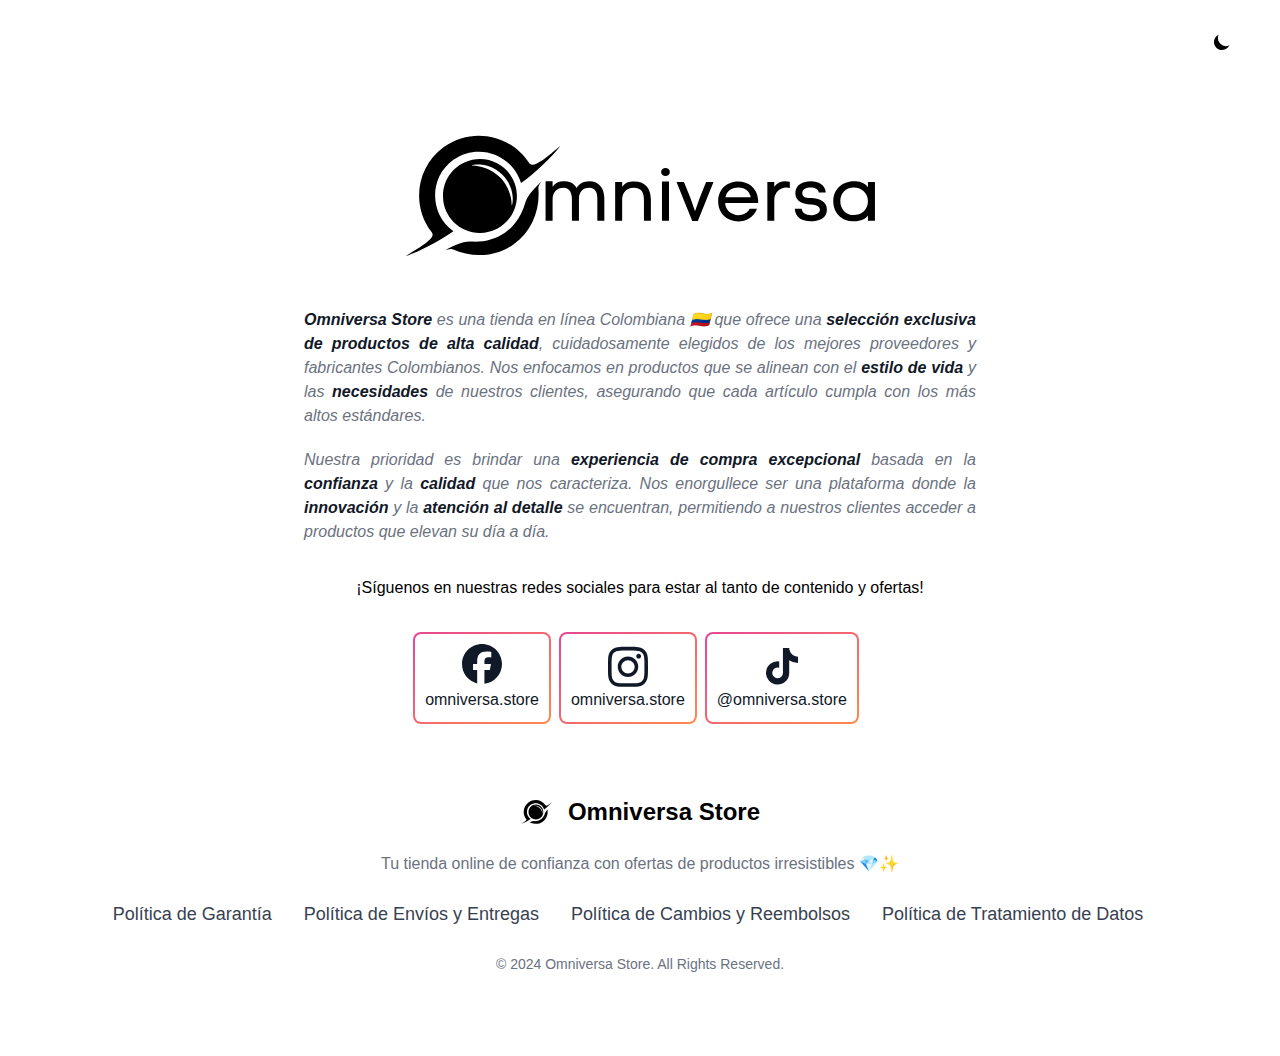
==== commit 5ce86a2e: "Updates" ====
--- a/index.html
+++ b/index.html
@@ -46,10 +46,10 @@
       })(window, document, "clarity", "script", "nrdgr6rzew");
     </script>
     
-    <script type="module" crossorigin src="/assets/main-2XVD6GF5.js"></script>
-    <link rel="modulepreload" crossorigin href="/assets/Layout-CvQqKsSN.js">
-    <link rel="modulepreload" crossorigin href="/assets/Footer-0_q7x1M9.js">
-    <link rel="stylesheet" crossorigin href="/assets/Layout-DtcK1azd.css">
+    <script type="module" crossorigin src="/assets/main-Mm1JWlZX.js"></script>
+    <link rel="modulepreload" crossorigin href="/assets/Layout-CG9VyyXO.js">
+    <link rel="modulepreload" crossorigin href="/assets/Footer-ow7ke6vp.js">
+    <link rel="stylesheet" crossorigin href="/assets/Layout-C-eP3aZT.css">
   </head>
   <body>
     <div id="root"></div>
--- a/assets/Layout-C-eP3aZT.css
+++ b/assets/Layout-C-eP3aZT.css
@@ -0,0 +1 @@
+*,:before,:after{box-sizing:border-box;border-width:0;border-style:solid;border-color:#e5e7eb}:before,:after{--tw-content: ""}html,:host{line-height:1.5;-webkit-text-size-adjust:100%;-moz-tab-size:4;-o-tab-size:4;tab-size:4;font-family:Graphik,sans-serif;font-feature-settings:normal;font-variation-settings:normal;-webkit-tap-highlight-color:transparent}body{margin:0;line-height:inherit}hr{height:0;color:inherit;border-top-width:1px}abbr:where([title]){-webkit-text-decoration:underline dotted;text-decoration:underline dotted}h1,h2,h3,h4,h5,h6{font-size:inherit;font-weight:inherit}a{color:inherit;text-decoration:inherit}b,strong{font-weight:bolder}code,kbd,samp,pre{font-family:ui-monospace,SFMono-Regular,Menlo,Monaco,Consolas,Liberation Mono,Courier New,monospace;font-feature-settings:normal;font-variation-settings:normal;font-size:1em}small{font-size:80%}sub,sup{font-size:75%;line-height:0;position:relative;vertical-align:baseline}sub{bottom:-.25em}sup{top:-.5em}table{text-indent:0;border-color:inherit;border-collapse:collapse}button,input,optgroup,select,textarea{font-family:inherit;font-feature-settings:inherit;font-variation-settings:inherit;font-size:100%;font-weight:inherit;line-height:inherit;letter-spacing:inherit;color:inherit;margin:0;padding:0}button,select{text-transform:none}button,input:where([type=button]),input:where([type=reset]),input:where([type=submit]){-webkit-appearance:button;background-color:transparent;background-image:none}:-moz-focusring{outline:auto}:-moz-ui-invalid{box-shadow:none}progress{vertical-align:baseline}::-webkit-inner-spin-button,::-webkit-outer-spin-button{height:auto}[type=search]{-webkit-appearance:textfield;outline-offset:-2px}::-webkit-search-decoration{-webkit-appearance:none}::-webkit-file-upload-button{-webkit-appearance:button;font:inherit}summary{display:list-item}blockquote,dl,dd,h1,h2,h3,h4,h5,h6,hr,figure,p,pre{margin:0}fieldset{margin:0;padding:0}legend{padding:0}ol,ul,menu{list-style:none;margin:0;padding:0}dialog{padding:0}textarea{resize:vertical}input::-moz-placeholder,textarea::-moz-placeholder{opacity:1;color:#9ca3af}input::placeholder,textarea::placeholder{opacity:1;color:#9ca3af}button,[role=button]{cursor:pointer}:disabled{cursor:default}img,svg,video,canvas,audio,iframe,embed,object{display:block;vertical-align:middle}img,video{max-width:100%;height:auto}[hidden]{display:none}[data-tooltip-style^=light]+.tooltip>.tooltip-arrow:before{border-style:solid;border-color:#e5e7eb}[data-tooltip-style^=light]+.tooltip[data-popper-placement^=top]>.tooltip-arrow:before{border-bottom-width:1px;border-right-width:1px}[data-tooltip-style^=light]+.tooltip[data-popper-placement^=right]>.tooltip-arrow:before{border-bottom-width:1px;border-left-width:1px}[data-tooltip-style^=light]+.tooltip[data-popper-placement^=bottom]>.tooltip-arrow:before{border-top-width:1px;border-left-width:1px}[data-tooltip-style^=light]+.tooltip[data-popper-placement^=left]>.tooltip-arrow:before{border-top-width:1px;border-right-width:1px}.tooltip[data-popper-placement^=top]>.tooltip-arrow{bottom:-4px}.tooltip[data-popper-placement^=bottom]>.tooltip-arrow{top:-4px}.tooltip[data-popper-placement^=left]>.tooltip-arrow{right:-4px}.tooltip[data-popper-placement^=right]>.tooltip-arrow{left:-4px}.tooltip.invisible>.tooltip-arrow:before{visibility:hidden}[data-popper-arrow],[data-popper-arrow]:before{position:absolute;width:8px;height:8px;background:inherit}[data-popper-arrow]{visibility:hidden}[data-popper-arrow]:before{content:"";visibility:visible;transform:rotate(45deg)}[data-popper-arrow]:after{content:"";visibility:visible;transform:rotate(45deg);position:absolute;width:9px;height:9px;background:inherit}[role=tooltip]>[data-popper-arrow]:before{border-style:solid;border-color:#e5e7eb}.dark [role=tooltip]>[data-popper-arrow]:before{border-style:solid;border-color:#4b5563}[role=tooltip]>[data-popper-arrow]:after{border-style:solid;border-color:#e5e7eb}.dark [role=tooltip]>[data-popper-arrow]:after{border-style:solid;border-color:#4b5563}[data-popover][role=tooltip][data-popper-placement^=top]>[data-popper-arrow]:before{border-bottom-width:1px;border-right-width:1px}[data-popover][role=tooltip][data-popper-placement^=top]>[data-popper-arrow]:after{border-bottom-width:1px;border-right-width:1px}[data-popover][role=tooltip][data-popper-placement^=right]>[data-popper-arrow]:before{border-bottom-width:1px;border-left-width:1px}[data-popover][role=tooltip][data-popper-placement^=right]>[data-popper-arrow]:after{border-bottom-width:1px;border-left-width:1px}[data-popover][role=tooltip][data-popper-placement^=bottom]>[data-popper-arrow]:before{border-top-width:1px;border-left-width:1px}[data-popover][role=tooltip][data-popper-placement^=bottom]>[data-popper-arrow]:after{border-top-width:1px;border-left-width:1px}[data-popover][role=tooltip][data-popper-placement^=left]>[data-popper-arrow]:before{border-top-width:1px;border-right-width:1px}[data-popover][role=tooltip][data-popper-placement^=left]>[data-popper-arrow]:after{border-top-width:1px;border-right-width:1px}[data-popover][role=tooltip][data-popper-placement^=top]>[data-popper-arrow]{bottom:-5px}[data-popover][role=tooltip][data-popper-placement^=bottom]>[data-popper-arrow]{top:-5px}[data-popover][role=tooltip][data-popper-placement^=left]>[data-popper-arrow]{right:-5px}[data-popover][role=tooltip][data-popper-placement^=right]>[data-popper-arrow]{left:-5px}[role=tooltip].invisible>[data-popper-arrow]:before{visibility:hidden}[role=tooltip].invisible>[data-popper-arrow]:after{visibility:hidden}[type=text],[type=email],[type=url],[type=password],[type=number],[type=date],[type=datetime-local],[type=month],[type=search],[type=tel],[type=time],[type=week],[multiple],textarea,select{-webkit-appearance:none;-moz-appearance:none;appearance:none;background-color:#fff;border-color:#6b7280;border-width:1px;border-radius:0;padding:.5rem .75rem;font-size:1rem;line-height:1.5rem;--tw-shadow: 0 0 #0000}[type=text]:focus,[type=email]:focus,[type=url]:focus,[type=password]:focus,[type=number]:focus,[type=date]:focus,[type=datetime-local]:focus,[type=month]:focus,[type=search]:focus,[type=tel]:focus,[type=time]:focus,[type=week]:focus,[multiple]:focus,textarea:focus,select:focus{outline:2px solid transparent;outline-offset:2px;--tw-ring-inset: var(--tw-empty, );--tw-ring-offset-width: 0px;--tw-ring-offset-color: #fff;--tw-ring-color: #1C64F2;--tw-ring-offset-shadow: var(--tw-ring-inset) 0 0 0 var(--tw-ring-offset-width) var(--tw-ring-offset-color);--tw-ring-shadow: var(--tw-ring-inset) 0 0 0 calc(1px + var(--tw-ring-offset-width)) var(--tw-ring-color);box-shadow:var(--tw-ring-offset-shadow),var(--tw-ring-shadow),var(--tw-shadow);border-color:#1c64f2}input::-moz-placeholder,textarea::-moz-placeholder{color:#6b7280;opacity:1}input::placeholder,textarea::placeholder{color:#6b7280;opacity:1}::-webkit-datetime-edit-fields-wrapper{padding:0}::-webkit-date-and-time-value{min-height:1.5em}select:not([size]){background-image:url("data:image/svg+xml,%3csvg aria-hidden='true' xmlns='http://www.w3.org/2000/svg' fill='none' viewBox='0 0 10 6'%3e %3cpath stroke='%236B7280' stroke-linecap='round' stroke-linejoin='round' stroke-width='2' d='m1 1 4 4 4-4'/%3e %3c/svg%3e");background-position:right .75rem center;background-repeat:no-repeat;background-size:.75em .75em;padding-right:2.5rem;-webkit-print-color-adjust:exact;print-color-adjust:exact}:is([dir=rtl]) select:not([size]){background-position:left .75rem center;padding-right:.75rem;padding-left:0}[multiple]{background-image:initial;background-position:initial;background-repeat:unset;background-size:initial;padding-right:.75rem;-webkit-print-color-adjust:unset;print-color-adjust:unset}[type=checkbox],[type=radio]{-webkit-appearance:none;-moz-appearance:none;appearance:none;padding:0;-webkit-print-color-adjust:exact;print-color-adjust:exact;display:inline-block;vertical-align:middle;background-origin:border-box;-webkit-user-select:none;-moz-user-select:none;user-select:none;flex-shrink:0;height:1rem;width:1rem;color:#1c64f2;background-color:#fff;border-color:#6b7280;border-width:1px;--tw-shadow: 0 0 #0000}[type=checkbox]{border-radius:0}[type=radio]{border-radius:100%}[type=checkbox]:focus,[type=radio]:focus{outline:2px solid transparent;outline-offset:2px;--tw-ring-inset: var(--tw-empty, );--tw-ring-offset-width: 2px;--tw-ring-offset-color: #fff;--tw-ring-color: #1C64F2;--tw-ring-offset-shadow: var(--tw-ring-inset) 0 0 0 var(--tw-ring-offset-width) var(--tw-ring-offset-color);--tw-ring-shadow: var(--tw-ring-inset) 0 0 0 calc(2px + var(--tw-ring-offset-width)) var(--tw-ring-color);box-shadow:var(--tw-ring-offset-shadow),var(--tw-ring-shadow),var(--tw-shadow)}[type=checkbox]:checked,[type=radio]:checked,.dark [type=checkbox]:checked,.dark [type=radio]:checked{border-color:transparent;background-color:currentColor;background-size:.55em .55em;background-position:center;background-repeat:no-repeat}[type=checkbox]:checked{background-image:url("data:image/svg+xml,%3csvg aria-hidden='true' xmlns='http://www.w3.org/2000/svg' fill='none' viewBox='0 0 16 12'%3e %3cpath stroke='white' stroke-linecap='round' stroke-linejoin='round' stroke-width='3' d='M1 5.917 5.724 10.5 15 1.5'/%3e %3c/svg%3e");background-repeat:no-repeat;background-size:.55em .55em;-webkit-print-color-adjust:exact;print-color-adjust:exact}[type=radio]:checked{background-image:url("data:image/svg+xml,%3csvg viewBox='0 0 16 16' fill='white' xmlns='http://www.w3.org/2000/svg'%3e%3ccircle cx='8' cy='8' r='3'/%3e%3c/svg%3e");background-size:1em 1em}.dark [type=radio]:checked{background-image:url("data:image/svg+xml,%3csvg viewBox='0 0 16 16' fill='white' xmlns='http://www.w3.org/2000/svg'%3e%3ccircle cx='8' cy='8' r='3'/%3e%3c/svg%3e");background-size:1em 1em}[type=checkbox]:indeterminate{background-image:url("data:image/svg+xml,%3csvg aria-hidden='true' xmlns='http://www.w3.org/2000/svg' fill='none' viewBox='0 0 16 12'%3e %3cpath stroke='white' stroke-linecap='round' stroke-linejoin='round' stroke-width='3' d='M0.5 6h14'/%3e %3c/svg%3e");background-color:currentColor;border-color:transparent;background-position:center;background-repeat:no-repeat;background-size:.55em .55em;-webkit-print-color-adjust:exact;print-color-adjust:exact}[type=checkbox]:indeterminate:hover,[type=checkbox]:indeterminate:focus{border-color:transparent;background-color:currentColor}[type=file]{background:unset;border-color:inherit;border-width:0;border-radius:0;padding:0;font-size:unset;line-height:inherit}[type=file]:focus{outline:1px auto inherit}input[type=file]::file-selector-button{color:#fff;background:#1f2937;border:0;font-weight:500;font-size:.875rem;cursor:pointer;padding:.625rem 1rem .625rem 2rem;margin-inline-start:-1rem;margin-inline-end:1rem}input[type=file]::file-selector-button:hover{background:#374151}:is([dir=rtl]) input[type=file]::file-selector-button{padding-right:2rem;padding-left:1rem}.dark input[type=file]::file-selector-button{color:#fff;background:#4b5563}.dark input[type=file]::file-selector-button:hover{background:#6b7280}input[type=range]::-webkit-slider-thumb{height:1.25rem;width:1.25rem;background:#1c64f2;border-radius:9999px;border:0;appearance:none;-moz-appearance:none;-webkit-appearance:none;cursor:pointer}input[type=range]:disabled::-webkit-slider-thumb{background:#9ca3af}.dark input[type=range]:disabled::-webkit-slider-thumb{background:#6b7280}input[type=range]:focus::-webkit-slider-thumb{outline:2px solid transparent;outline-offset:2px;--tw-ring-offset-shadow: var(--tw-ring-inset) 0 0 0 var(--tw-ring-offset-width) var(--tw-ring-offset-color);--tw-ring-shadow: var(--tw-ring-inset) 0 0 0 calc(4px + var(--tw-ring-offset-width)) var(--tw-ring-color);box-shadow:var(--tw-ring-offset-shadow),var(--tw-ring-shadow),var(--tw-shadow, 0 0 #0000);--tw-ring-opacity: 1px;--tw-ring-color: rgb(164 202 254 / var(--tw-ring-opacity))}input[type=range]::-moz-range-thumb{height:1.25rem;width:1.25rem;background:#1c64f2;border-radius:9999px;border:0;appearance:none;-moz-appearance:none;-webkit-appearance:none;cursor:pointer}input[type=range]:disabled::-moz-range-thumb{background:#9ca3af}.dark input[type=range]:disabled::-moz-range-thumb{background:#6b7280}input[type=range]::-moz-range-progress{background:#3f83f8}input[type=range]::-ms-fill-lower{background:#3f83f8}*,:before,:after{--tw-border-spacing-x: 0;--tw-border-spacing-y: 0;--tw-translate-x: 0;--tw-translate-y: 0;--tw-rotate: 0;--tw-skew-x: 0;--tw-skew-y: 0;--tw-scale-x: 1;--tw-scale-y: 1;--tw-pan-x: ;--tw-pan-y: ;--tw-pinch-zoom: ;--tw-scroll-snap-strictness: proximity;--tw-gradient-from-position: ;--tw-gradient-via-position: ;--tw-gradient-to-position: ;--tw-ordinal: ;--tw-slashed-zero: ;--tw-numeric-figure: ;--tw-numeric-spacing: ;--tw-numeric-fraction: ;--tw-ring-inset: ;--tw-ring-offset-width: 0px;--tw-ring-offset-color: #fff;--tw-ring-color: rgb(63 131 248 / .5);--tw-ring-offset-shadow: 0 0 #0000;--tw-ring-shadow: 0 0 #0000;--tw-shadow: 0 0 #0000;--tw-shadow-colored: 0 0 #0000;--tw-blur: ;--tw-brightness: ;--tw-contrast: ;--tw-grayscale: ;--tw-hue-rotate: ;--tw-invert: ;--tw-saturate: ;--tw-sepia: ;--tw-drop-shadow: ;--tw-backdrop-blur: ;--tw-backdrop-brightness: ;--tw-backdrop-contrast: ;--tw-backdrop-grayscale: ;--tw-backdrop-hue-rotate: ;--tw-backdrop-invert: ;--tw-backdrop-opacity: ;--tw-backdrop-saturate: ;--tw-backdrop-sepia: ;--tw-contain-size: ;--tw-contain-layout: ;--tw-contain-paint: ;--tw-contain-style: }::backdrop{--tw-border-spacing-x: 0;--tw-border-spacing-y: 0;--tw-translate-x: 0;--tw-translate-y: 0;--tw-rotate: 0;--tw-skew-x: 0;--tw-skew-y: 0;--tw-scale-x: 1;--tw-scale-y: 1;--tw-pan-x: ;--tw-pan-y: ;--tw-pinch-zoom: ;--tw-scroll-snap-strictness: proximity;--tw-gradient-from-position: ;--tw-gradient-via-position: ;--tw-gradient-to-position: ;--tw-ordinal: ;--tw-slashed-zero: ;--tw-numeric-figure: ;--tw-numeric-spacing: ;--tw-numeric-fraction: ;--tw-ring-inset: ;--tw-ring-offset-width: 0px;--tw-ring-offset-color: #fff;--tw-ring-color: rgb(63 131 248 / .5);--tw-ring-offset-shadow: 0 0 #0000;--tw-ring-shadow: 0 0 #0000;--tw-shadow: 0 0 #0000;--tw-shadow-colored: 0 0 #0000;--tw-blur: ;--tw-brightness: ;--tw-contrast: ;--tw-grayscale: ;--tw-hue-rotate: ;--tw-invert: ;--tw-saturate: ;--tw-sepia: ;--tw-drop-shadow: ;--tw-backdrop-blur: ;--tw-backdrop-brightness: ;--tw-backdrop-contrast: ;--tw-backdrop-grayscale: ;--tw-backdrop-hue-rotate: ;--tw-backdrop-invert: ;--tw-backdrop-opacity: ;--tw-backdrop-saturate: ;--tw-backdrop-sepia: ;--tw-contain-size: ;--tw-contain-layout: ;--tw-contain-paint: ;--tw-contain-style: }.container{width:100%}@media (min-width: 370px){.container{max-width:370px}}@media (min-width: 640px){.container{max-width:640px}}@media (min-width: 768px){.container{max-width:768px}}@media (min-width: 1024px){.container{max-width:1024px}}@media (min-width: 1280px){.container{max-width:1280px}}@media (min-width: 1536px){.container{max-width:1536px}}.format{color:var(--tw-format-body);max-width:65ch}.format :where([class~=lead]):not(:where([class~=not-format] *)){color:var(--tw-format-lead);font-size:1.25em;line-height:1.6;margin-top:1.2em;margin-bottom:1.2em}.format :where(a):not(:where([class~=not-format] *)){color:var(--tw-format-links);text-decoration:underline;font-weight:500}.format :where(a):not(:where([class~=not-format] *)):hover{text-decoration:none}.format :where(strong):not(:where([class~=not-format] *)){color:var(--tw-format-bold);font-weight:700}.format :where(a strong):not(:where([class~=not-format] *)){color:inherit}.format :where(blockquote strong):not(:where([class~=not-format] *)){color:inherit}.format :where(thead th strong):not(:where([class~=not-format] *)){color:inherit}.format :where(ol):not(:where([class~=not-format] *)){list-style-type:decimal;margin-top:1.25em;margin-bottom:1.25em;padding-left:1.625em}.format :where(ol[type=A]):not(:where([class~=not-format] *)){list-style-type:upper-alpha}.format :where(ol[type=a]):not(:where([class~=not-format] *)){list-style-type:lower-alpha}.format :where(ol[type=A s]):not(:where([class~=not-format] *)){list-style-type:upper-alpha}.format :where(ol[type=a s]):not(:where([class~=not-format] *)){list-style-type:lower-alpha}.format :where(ol[type=I]):not(:where([class~=not-format] *)){list-style-type:upper-roman}.format :where(ol[type=i]):not(:where([class~=not-format] *)){list-style-type:lower-roman}.format :where(ol[type=I s]):not(:where([class~=not-format] *)){list-style-type:upper-roman}.format :where(ol[type=i s]):not(:where([class~=not-format] *)){list-style-type:lower-roman}.format :where(ol[type="1"]):not(:where([class~=not-format] *)){list-style-type:decimal}.format :where(ul):not(:where([class~=not-format] *)){list-style-type:disc;margin-top:1.25em;margin-bottom:1.25em;padding-left:1.625em}.format :where(ol>li):not(:where([class~=not-format] *))::marker{font-weight:400;color:var(--tw-format-counters)}.format :where(ul>li):not(:where([class~=not-format] *))::marker{color:var(--tw-format-bullets)}.format :where(hr):not(:where([class~=not-format] *)){border-color:var(--tw-format-hr);border-top-width:1px;margin-top:3em;margin-bottom:3em}.format :where(blockquote):not(:where([class~=not-format] *)){font-size:1.1111111em;font-weight:700;font-style:italic;color:var(--tw-format-quotes);quotes:"“""”""‘""’";margin-bottom:1.6em}.format :where(blockquote):not(:where([class~=not-format] *)):before{content:"";background-image:url("data:image/svg+xml,%0A%3Csvg width='32' height='24' viewBox='0 0 32 24' fill='none' xmlns='http://www.w3.org/2000/svg'%3E%3Cpath d='M18.6893 24V14.1453C18.6893 6.54 23.664 1.38533 30.6667 -7.15256e-07L31.9933 2.868C28.7507 4.09066 26.6667 7.71867 26.6667 10.6667H32V24H18.6893ZM-9.53674e-07 24V14.1453C-9.53674e-07 6.54 4.99733 1.384 12 -7.15256e-07L13.328 2.868C10.084 4.09066 8 7.71867 8 10.6667L13.3107 10.6667V24H-9.53674e-07Z' fill='%239CA3AF'/%3E%3C/svg%3E%0A");background-repeat:no-repeat;color:var(--tw-format-quotes);width:1.7777778em;height:1.3333333em;display:block;margin-top:1.6em}.format :where(blockquote p:first-of-type):not(:where([class~=not-format] *)):before{content:open-quote}.format :where(blockquote p:last-of-type):not(:where([class~=not-format] *)):after{content:close-quote}.format :where(h1):not(:where([class~=not-format] *)){color:var(--tw-format-headings);font-weight:800;font-size:2.25em;margin-top:0;margin-bottom:.8888889em;line-height:1.1111111}.format :where(h1 strong):not(:where([class~=not-format] *)){font-weight:900;color:inherit}.format :where(h2):not(:where([class~=not-format] *)){color:var(--tw-format-headings);font-weight:700;font-size:1.5em;margin-top:0;margin-bottom:1em;line-height:1.3333333}.format :where(h2 strong):not(:where([class~=not-format] *)){font-weight:800;color:inherit}.format :where(h3):not(:where([class~=not-format] *)){color:var(--tw-format-headings);font-weight:700;font-size:1.25em;margin-top:0;margin-bottom:.6em;line-height:1.6}.format :where(h3 strong):not(:where([class~=not-format] *)){font-weight:800;color:inherit}.format :where(h4):not(:where([class~=not-format] *)){color:var(--tw-format-headings);font-weight:600;margin-top:0;margin-bottom:.5em;line-height:1.5}.format :where(h4 strong):not(:where([class~=not-format] *)){font-weight:700;color:inherit}.format :where(img):not(:where([class~=not-format] *)){margin-top:2em;margin-bottom:2em}.format :where(figure>*):not(:where([class~=not-format] *)){margin-top:0;margin-bottom:0}.format :where(figcaption):not(:where([class~=not-format] *)){color:var(--tw-format-captions);font-size:.875em;line-height:1.4285714;margin-top:.8571429em}.format :where(code):not(:where([class~=not-format] *)){color:var(--tw-format-code);font-weight:600;background-color:var(--tw-format-code-bg);padding:.3333333em .5555556em;border-radius:.2222222em;font-size:.875em}.format :where(a code):not(:where([class~=not-format] *)){color:inherit}.format :where(h1 code):not(:where([class~=not-format] *)){color:inherit}.format :where(h2 code):not(:where([class~=not-format] *)){color:inherit;font-size:.875em}.format :where(h3 code):not(:where([class~=not-format] *)){color:inherit;font-size:.9em}.format :where(h4 code):not(:where([class~=not-format] *)){color:inherit}.format :where(blockquote code):not(:where([class~=not-format] *)){color:inherit}.format :where(thead th code):not(:where([class~=not-format] *)){color:inherit}.format :where(pre):not(:where([class~=not-format] *)){color:var(--tw-format-pre-code);background-color:var(--tw-format-pre-bg);overflow-x:auto;font-weight:400;font-size:.875em;line-height:1.7142857;margin-top:1.7142857em;margin-bottom:1.7142857em;border-radius:.375rem;padding:.8571429em 1.1428571em}.format :where(pre code):not(:where([class~=not-format] *)){background-color:transparent;border-width:0;border-radius:0;padding:0;font-weight:inherit;color:inherit;font-size:inherit;font-family:inherit;line-height:inherit}.format :where(pre code):not(:where([class~=not-format] *)):before{content:none}.format :where(pre code):not(:where([class~=not-format] *)):after{content:none}.format :where(table):not(:where([class~=not-format] *)){width:100%;table-layout:auto;text-align:left;margin-top:2em;margin-bottom:2em;font-size:.875em;line-height:1.7142857}.format :where(thead):not(:where([class~=not-format] *)){background-color:var(--tw-format-th-bg);border-radius:.2777778em}.format :where(thead th):not(:where([class~=not-format] *)){color:var(--tw-format-headings);font-weight:600;vertical-align:bottom;padding:.5555556em .5714286em .5714286em}.format :where(tbody tr):not(:where([class~=not-format] *)){border-bottom-width:1px;border-bottom-color:var(--tw-format-td-borders)}.format :where(tbody tr:last-child):not(:where([class~=not-format] *)){border-bottom-width:0}.format :where(tbody td):not(:where([class~=not-format] *)){vertical-align:baseline}.format :where(tfoot):not(:where([class~=not-format] *)){border-top-width:1px;border-top-color:var(--tw-format-th-borders)}.format :where(tfoot td):not(:where([class~=not-format] *)){vertical-align:top}.format{--tw-format-body: #6b7280;--tw-format-headings: #111827;--tw-format-lead: #6b7280;--tw-format-links: #4b5563;--tw-format-bold: #111827;--tw-format-counters: #6b7280;--tw-format-bullets: #6b7280;--tw-format-hr: #e5e7eb;--tw-format-quotes: #111827;--tw-format-quote-borders: #e5e7eb;--tw-format-captions: #6b7280;--tw-format-code: #111827;--tw-format-code-bg: #f3f4f6;--tw-format-pre-code: #4b5563;--tw-format-pre-bg: #f3f4f6;--tw-format-th-borders: #e5e7eb;--tw-format-th-bg: #f9fafb;--tw-format-td-borders: #e5e7eb;--tw-format-invert-body: #9ca3af;--tw-format-invert-headings: #fff;--tw-format-invert-lead: #9ca3af;--tw-format-invert-links: #fff;--tw-format-invert-bold: #fff;--tw-format-invert-counters: #9ca3af;--tw-format-invert-bullets: #4b5563;--tw-format-invert-hr: #374151;--tw-format-invert-quotes: #f3f4f6;--tw-format-invert-quote-borders: #374151;--tw-format-invert-captions: #9ca3af;--tw-format-invert-code: #fff;--tw-format-invert-code-bg: #1f2937;--tw-format-invert-pre-code: #d1d5db;--tw-format-invert-pre-bg: #374151;--tw-format-invert-th-borders: #4b5563;--tw-format-invert-td-borders: #374151;--tw-format-invert-th-bg: #374151;font-size:1rem;line-height:1.75}.format :where(p):not(:where([class~=not-format] *)){margin-top:1.25em;margin-bottom:1.25em}.format :where(blockquote>p:first-child):not(:where([class~=not-format] *)){margin-top:0}.format :where(video):not(:where([class~=not-format] *)){margin-top:2em;margin-bottom:2em}.format :where(figure):not(:where([class~=not-format] *)){margin-top:2em;margin-bottom:2em}.format :where(li):not(:where([class~=not-format] *)){margin-top:.5em;margin-bottom:.5em}.format :where(ol>li):not(:where([class~=not-format] *)){padding-left:.375em}.format :where(ul>li):not(:where([class~=not-format] *)){padding-left:.375em}.format :where(.format>ul>li p):not(:where([class~=not-format] *)){margin-top:.75em;margin-bottom:.75em}.format :where(.format>ul>li>*:first-child):not(:where([class~=not-format] *)){margin-top:1.25em}.format :where(.format>ul>li>*:last-child):not(:where([class~=not-format] *)){margin-bottom:1.25em}.format :where(.format>ol>li>*:first-child):not(:where([class~=not-format] *)){margin-top:1.25em}.format :where(.format>ol>li>*:last-child):not(:where([class~=not-format] *)){margin-bottom:1.25em}.format :where(ul ul,ul ol,ol ul,ol ol):not(:where([class~=not-format] *)){margin-top:.75em;margin-bottom:.75em}.format :where(hr+*):not(:where([class~=not-format] *)){margin-top:0}.format :where(h2+*):not(:where([class~=not-format] *)){margin-top:0}.format :where(h3+*):not(:where([class~=not-format] *)){margin-top:0}.format :where(h4+*):not(:where([class~=not-format] *)){margin-top:0}.format :where(thead th:last-child):not(:where([class~=not-format] *)){padding-right:0}.format :where(tbody td,tfoot td):not(:where([class~=not-format] *)){padding:.5714286em}.format :where(tbody td:last-child,tfoot td:last-child):not(:where([class~=not-format] *)){padding-right:0}.format :where(.format>:first-child):not(:where([class~=not-format] *)){margin-top:0}.format :where(.format>:last-child):not(:where([class~=not-format] *)){margin-bottom:0}.format-sm{font-size:1rem;line-height:1.7142857}.format-sm :where(p):not(:where([class~=not-format] *)){margin-top:1em;margin-bottom:1em}.format-sm :where([class~=lead]):not(:where([class~=not-format] *)){font-size:1.125em;line-height:1.5555556;margin-top:.8888889em;margin-bottom:.8888889em}.format-sm :where(blockquote):not(:where([class~=not-format] *)){margin-bottom:1.3333333em}.format-sm :where(blockquote):not(:where([class~=not-format] *)):before{margin-top:1.3333333em}.format-sm :where(h1):not(:where([class~=not-format] *)){font-size:1.6666667em;margin-top:0;margin-bottom:.8em;line-height:1.2}.format-sm :where(h2):not(:where([class~=not-format] *)){font-size:1.5em;margin-top:0;margin-bottom:.8em;line-height:1.4}.format-sm :where(h3):not(:where([class~=not-format] *)){font-size:1.25em;margin-top:0;margin-bottom:.4444444em;line-height:1.5555556}.format-sm :where(h4):not(:where([class~=not-format] *)){font-size:1.125em;margin-top:0;margin-bottom:.5em;line-height:1.25}.format-sm :where(img):not(:where([class~=not-format] *)){margin-top:1.5em;margin-bottom:1.5em}.format-sm :where(video):not(:where([class~=not-format] *)){margin-top:1.5em;margin-bottom:1.5em}.format-sm :where(figure):not(:where([class~=not-format] *)){margin-top:1.5em;margin-bottom:1.5em}.format-sm :where(figure>*):not(:where([class~=not-format] *)){margin-top:0;margin-bottom:0}.format-sm :where(figcaption):not(:where([class~=not-format] *)){font-size:.875em;line-height:1.3333333;margin-top:.6666667em;text-align:center}.format-sm :where(code):not(:where([class~=not-format] *)){font-size:.875em}.format-sm :where(h2 code):not(:where([class~=not-format] *)){font-size:.9em}.format-sm :where(h3 code):not(:where([class~=not-format] *)){font-size:.8888889em}.format-sm :where(pre):not(:where([class~=not-format] *)){font-size:.875em;line-height:1.6666667;margin-top:1.6666667em;margin-bottom:1.6666667em;border-radius:.25rem;padding:.6666667em 1em}.format-sm :where(ol):not(:where([class~=not-format] *)){margin-top:1em;margin-bottom:1em;padding-left:1.375em}.format-sm :where(ul):not(:where([class~=not-format] *)){margin-top:1em;margin-bottom:1em;padding-left:1.375em}.format-sm :where(li):not(:where([class~=not-format] *)){margin-top:.25em;margin-bottom:.25em}.format-sm :where(ol>li):not(:where([class~=not-format] *)){padding-left:.375em}.format-sm :where(ul>li):not(:where([class~=not-format] *)){padding-left:.375em}.format-sm :where(.format>ul>li p):not(:where([class~=not-format] *)){margin-top:.5em;margin-bottom:.5em}.format-sm :where(.format>ul>li>*:first-child):not(:where([class~=not-format] *)){margin-top:1em}.format-sm :where(.format>ul>li>*:last-child):not(:where([class~=not-format] *)){margin-bottom:1em}.format-sm :where(.format>ol>li>*:first-child):not(:where([class~=not-format] *)){margin-top:1em}.format-sm :where(.format>ol>li>*:last-child):not(:where([class~=not-format] *)){margin-bottom:1em}.format-sm :where(ul ul,ul ol,ol ul,ol ol):not(:where([class~=not-format] *)){margin-top:.5em;margin-bottom:.5em}.format-sm :where(hr):not(:where([class~=not-format] *)){margin-top:2.5em;margin-bottom:2.5em}.format-sm :where(hr+*):not(:where([class~=not-format] *)){margin-top:0}.format-sm :where(h2+*):not(:where([class~=not-format] *)){margin-top:0}.format-sm :where(h3+*):not(:where([class~=not-format] *)){margin-top:0}.format-sm :where(h4+*):not(:where([class~=not-format] *)){margin-top:0}.format-sm :where(table):not(:where([class~=not-format] *)){font-size:.875em;line-height:1.5}.format-sm :where(thead th):not(:where([class~=not-format] *)){padding-right:1em;padding-bottom:.6666667em;padding-left:1em}.format-sm :where(thead th:first-child):not(:where([class~=not-format] *)){padding-left:0}.format-sm :where(thead th:last-child):not(:where([class~=not-format] *)){padding-right:0}.format-sm :where(tbody td,tfoot td):not(:where([class~=not-format] *)){padding:.6666667em 1em}.format-sm :where(tbody td:first-child,tfoot td:first-child):not(:where([class~=not-format] *)){padding-left:0}.format-sm :where(tbody td:last-child,tfoot td:last-child):not(:where([class~=not-format] *)){padding-right:0}.format-sm :where(.format>:first-child):not(:where([class~=not-format] *)){margin-top:0}.format-sm :where(.format>:last-child):not(:where([class~=not-format] *)){margin-bottom:0}.format-base :where(.format>ul>li p):not(:where([class~=not-format] *)){margin-top:.75em;margin-bottom:.75em}.format-base :where(.format>ul>li>*:first-child):not(:where([class~=not-format] *)){margin-top:1.25em}.format-base :where(.format>ul>li>*:last-child):not(:where([class~=not-format] *)){margin-bottom:1.25em}.format-base :where(.format>ol>li>*:first-child):not(:where([class~=not-format] *)){margin-top:1.25em}.format-base :where(.format>ol>li>*:last-child):not(:where([class~=not-format] *)){margin-bottom:1.25em}.format-base :where(.format>:first-child):not(:where([class~=not-format] *)){margin-top:0}.format-base :where(.format>:last-child):not(:where([class~=not-format] *)){margin-bottom:0}.format-lg :where(.format>ul>li p):not(:where([class~=not-format] *)){margin-top:.8888889em;margin-bottom:.8888889em}.format-lg :where(.format>ul>li>*:first-child):not(:where([class~=not-format] *)){margin-top:1.3333333em}.format-lg :where(.format>ul>li>*:last-child):not(:where([class~=not-format] *)){margin-bottom:1.3333333em}.format-lg :where(.format>ol>li>*:first-child):not(:where([class~=not-format] *)){margin-top:1.3333333em}.format-lg :where(.format>ol>li>*:last-child):not(:where([class~=not-format] *)){margin-bottom:1.3333333em}.format-lg :where(.format>:first-child):not(:where([class~=not-format] *)){margin-top:0}.format-lg :where(.format>:last-child):not(:where([class~=not-format] *)){margin-bottom:0}.format-pink{--tw-format-links: #db2777;--tw-format-invert-links: #ec4899}.sr-only{position:absolute;width:1px;height:1px;padding:0;margin:-1px;overflow:hidden;clip:rect(0,0,0,0);white-space:nowrap;border-width:0}.pointer-events-none{pointer-events:none}.invisible{visibility:hidden}.collapse{visibility:collapse}.fixed{position:fixed}.absolute{position:absolute}.relative{position:relative}.inset-x-0{left:0;right:0}.inset-y-0{top:0;bottom:0}.-bottom-1{bottom:-.25rem}.-left-1{left:-.25rem}.-left-1\.5{left:-.375rem}.-left-3{left:-.75rem}.-right-1{right:-.25rem}.-top-1{top:-.25rem}.bottom-5{bottom:1.25rem}.left-0{left:0}.left-1{left:.25rem}.left-1\/2{left:50%}.left-2{left:.5rem}.left-2\.5{left:.625rem}.left-3{left:.75rem}.left-4{left:1rem}.left-5{left:1.25rem}.left-6{left:1.5rem}.right-0{right:0}.top-0{top:0}.top-1\/2{top:50%}.top-10{top:2.5rem}.top-2{top:.5rem}.top-3{top:.75rem}.top-4{top:1rem}.-z-10{z-index:-10}.z-0{z-index:0}.z-10{z-index:10}.z-20{z-index:20}.z-40{z-index:40}.z-50{z-index:50}.z-auto{z-index:auto}.-m-1{margin:-.25rem}.-m-1\.5{margin:-.375rem}.mx-1{margin-left:.25rem;margin-right:.25rem}.mx-4{margin-left:1rem;margin-right:1rem}.mx-auto{margin-left:auto;margin-right:auto}.my-1{margin-top:.25rem;margin-bottom:.25rem}.my-4{margin-top:1rem;margin-bottom:1rem}.my-6{margin-top:1.5rem;margin-bottom:1.5rem}.-mb-px{margin-bottom:-1px}.mb-1{margin-bottom:.25rem}.mb-10{margin-bottom:2.5rem}.mb-16{margin-bottom:4rem}.mb-2{margin-bottom:.5rem}.mb-4{margin-bottom:1rem}.mb-5{margin-bottom:1.25rem}.mb-6{margin-bottom:1.5rem}.me-2{margin-inline-end:.5rem}.me-4{margin-inline-end:1rem}.ml-0{margin-left:0}.ml-1{margin-left:.25rem}.ml-2{margin-left:.5rem}.ml-3{margin-left:.75rem}.ml-6{margin-left:1.5rem}.ml-auto{margin-left:auto}.mr-2{margin-right:.5rem}.mr-3{margin-right:.75rem}.mr-4{margin-right:1rem}.mr-5{margin-right:1.25rem}.mt-1{margin-top:.25rem}.mt-1\.5{margin-top:.375rem}.mt-2{margin-top:.5rem}.mt-3{margin-top:.75rem}.mt-4{margin-top:1rem}.mt-6{margin-top:1.5rem}.mt-8{margin-top:2rem}.block{display:block}.inline-block{display:inline-block}.\!inline{display:inline!important}.inline{display:inline}.flex{display:flex}.inline-flex{display:inline-flex}.table{display:table}.grid{display:grid}.hidden{display:none}.size-10{width:2.5rem;height:2.5rem}.size-5{width:1.25rem;height:1.25rem}.size-6{width:1.5rem;height:1.5rem}.h-0{height:0px}.h-0\.5{height:.125rem}.h-1{height:.25rem}.h-1\.5{height:.375rem}.h-10{height:2.5rem}.h-2{height:.5rem}.h-2\.5{height:.625rem}.h-20{height:5rem}.h-3{height:.75rem}.h-3\.5{height:.875rem}.h-36{height:9rem}.h-4{height:1rem}.h-5{height:1.25rem}.h-6{height:1.5rem}.h-7{height:1.75rem}.h-8{height:2rem}.h-9{height:2.25rem}.h-96{height:24rem}.h-auto{height:auto}.h-fit{height:-moz-fit-content;height:fit-content}.h-full{height:100%}.h-px{height:1px}.h-screen{height:100vh}.max-h-\[90dvh\]{max-height:90dvh}.min-h-screen{min-height:100vh}.w-1\/2{width:50%}.w-10{width:2.5rem}.w-11{width:2.75rem}.w-12{width:3rem}.w-14{width:3.5rem}.w-16{width:4rem}.w-2{width:.5rem}.w-2\/4{width:50%}.w-20{width:5rem}.w-3{width:.75rem}.w-3\.5{width:.875rem}.w-36{width:9rem}.w-4{width:1rem}.w-5{width:1.25rem}.w-6{width:1.5rem}.w-64{width:16rem}.w-7{width:1.75rem}.w-8{width:2rem}.w-9{width:2.25rem}.w-auto{width:auto}.w-fit{width:-moz-fit-content;width:fit-content}.w-full{width:100%}.w-max{width:-moz-max-content;width:max-content}.max-w-2xl{max-width:42rem}.max-w-3xl{max-width:48rem}.max-w-4xl{max-width:56rem}.max-w-5xl{max-width:64rem}.max-w-6xl{max-width:72rem}.max-w-7xl{max-width:80rem}.max-w-\[100vw\]{max-width:100vw}.max-w-lg{max-width:32rem}.max-w-md{max-width:28rem}.max-w-screen-sm{max-width:640px}.max-w-screen-xl{max-width:1280px}.max-w-sm{max-width:24rem}.max-w-xl{max-width:36rem}.max-w-xs{max-width:20rem}.flex-1{flex:1 1 0%}.flex-shrink-0,.shrink-0{flex-shrink:0}.origin-\[0\]{transform-origin:0}.-translate-x-1\/2{--tw-translate-x: -50%;transform:translate(var(--tw-translate-x),var(--tw-translate-y)) rotate(var(--tw-rotate)) skew(var(--tw-skew-x)) skewY(var(--tw-skew-y)) scaleX(var(--tw-scale-x)) scaleY(var(--tw-scale-y))}.-translate-y-1\/2{--tw-translate-y: -50%;transform:translate(var(--tw-translate-x),var(--tw-translate-y)) rotate(var(--tw-rotate)) skew(var(--tw-skew-x)) skewY(var(--tw-skew-y)) scaleX(var(--tw-scale-x)) scaleY(var(--tw-scale-y))}.-translate-y-4{--tw-translate-y: -1rem;transform:translate(var(--tw-translate-x),var(--tw-translate-y)) rotate(var(--tw-rotate)) skew(var(--tw-skew-x)) skewY(var(--tw-skew-y)) scaleX(var(--tw-scale-x)) scaleY(var(--tw-scale-y))}.-translate-y-6{--tw-translate-y: -1.5rem;transform:translate(var(--tw-translate-x),var(--tw-translate-y)) rotate(var(--tw-rotate)) skew(var(--tw-skew-x)) skewY(var(--tw-skew-y)) scaleX(var(--tw-scale-x)) scaleY(var(--tw-scale-y))}.rotate-180{--tw-rotate: 180deg;transform:translate(var(--tw-translate-x),var(--tw-translate-y)) rotate(var(--tw-rotate)) skew(var(--tw-skew-x)) skewY(var(--tw-skew-y)) scaleX(var(--tw-scale-x)) scaleY(var(--tw-scale-y))}.rotate-45{--tw-rotate: 45deg;transform:translate(var(--tw-translate-x),var(--tw-translate-y)) rotate(var(--tw-rotate)) skew(var(--tw-skew-x)) skewY(var(--tw-skew-y)) scaleX(var(--tw-scale-x)) scaleY(var(--tw-scale-y))}.scale-75{--tw-scale-x: .75;--tw-scale-y: .75;transform:translate(var(--tw-translate-x),var(--tw-translate-y)) rotate(var(--tw-rotate)) skew(var(--tw-skew-x)) skewY(var(--tw-skew-y)) scaleX(var(--tw-scale-x)) scaleY(var(--tw-scale-y))}.transform{transform:translate(var(--tw-translate-x),var(--tw-translate-y)) rotate(var(--tw-rotate)) skew(var(--tw-skew-x)) skewY(var(--tw-skew-y)) scaleX(var(--tw-scale-x)) scaleY(var(--tw-scale-y))}@keyframes spin{to{transform:rotate(360deg)}}.animate-spin{animation:spin 1s linear infinite}.cursor-default{cursor:default}.cursor-grab{cursor:grab}.cursor-not-allowed{cursor:not-allowed}.cursor-pointer{cursor:pointer}.cursor-wait{cursor:wait}.snap-x{scroll-snap-type:x var(--tw-scroll-snap-strictness)}.snap-mandatory{--tw-scroll-snap-strictness: mandatory}.snap-center{scroll-snap-align:center}.list-inside{list-style-position:inside}.list-decimal{list-style-type:decimal}.list-disc{list-style-type:disc}.list-none{list-style-type:none}.appearance-none{-webkit-appearance:none;-moz-appearance:none;appearance:none}.grid-flow-col{grid-auto-flow:column}.grid-cols-4{grid-template-columns:repeat(4,minmax(0,1fr))}.grid-cols-7{grid-template-columns:repeat(7,minmax(0,1fr))}.flex-row{flex-direction:row}.flex-col{flex-direction:column}.flex-wrap{flex-wrap:wrap}.items-start{align-items:flex-start}.items-end{align-items:flex-end}.items-center{align-items:center}.items-stretch{align-items:stretch}.justify-start{justify-content:flex-start}.justify-end{justify-content:flex-end}.justify-center{justify-content:center}.justify-between{justify-content:space-between}.gap-1{gap:.25rem}.gap-2{gap:.5rem}.gap-4{gap:1rem}.-space-x-4>:not([hidden])~:not([hidden]){--tw-space-x-reverse: 0;margin-right:calc(-1rem * var(--tw-space-x-reverse));margin-left:calc(-1rem * calc(1 - var(--tw-space-x-reverse)))}.-space-x-px>:not([hidden])~:not([hidden]){--tw-space-x-reverse: 0;margin-right:calc(-1px * var(--tw-space-x-reverse));margin-left:calc(-1px * calc(1 - var(--tw-space-x-reverse)))}.space-x-2>:not([hidden])~:not([hidden]){--tw-space-x-reverse: 0;margin-right:calc(.5rem * var(--tw-space-x-reverse));margin-left:calc(.5rem * calc(1 - var(--tw-space-x-reverse)))}.space-x-3>:not([hidden])~:not([hidden]){--tw-space-x-reverse: 0;margin-right:calc(.75rem * var(--tw-space-x-reverse));margin-left:calc(.75rem * calc(1 - var(--tw-space-x-reverse)))}.space-x-4>:not([hidden])~:not([hidden]){--tw-space-x-reverse: 0;margin-right:calc(1rem * var(--tw-space-x-reverse));margin-left:calc(1rem * calc(1 - var(--tw-space-x-reverse)))}.space-y-0>:not([hidden])~:not([hidden]){--tw-space-y-reverse: 0;margin-top:calc(0px * calc(1 - var(--tw-space-y-reverse)));margin-bottom:calc(0px * var(--tw-space-y-reverse))}.space-y-1>:not([hidden])~:not([hidden]){--tw-space-y-reverse: 0;margin-top:calc(.25rem * calc(1 - var(--tw-space-y-reverse)));margin-bottom:calc(.25rem * var(--tw-space-y-reverse))}.space-y-2>:not([hidden])~:not([hidden]){--tw-space-y-reverse: 0;margin-top:calc(.5rem * calc(1 - var(--tw-space-y-reverse)));margin-bottom:calc(.5rem * var(--tw-space-y-reverse))}.space-y-4>:not([hidden])~:not([hidden]){--tw-space-y-reverse: 0;margin-top:calc(1rem * calc(1 - var(--tw-space-y-reverse)));margin-bottom:calc(1rem * var(--tw-space-y-reverse))}.divide-x>:not([hidden])~:not([hidden]){--tw-divide-x-reverse: 0;border-right-width:calc(1px * var(--tw-divide-x-reverse));border-left-width:calc(1px * calc(1 - var(--tw-divide-x-reverse)))}.divide-y>:not([hidden])~:not([hidden]){--tw-divide-y-reverse: 0;border-top-width:calc(1px * calc(1 - var(--tw-divide-y-reverse)));border-bottom-width:calc(1px * var(--tw-divide-y-reverse))}.divide-gray-100>:not([hidden])~:not([hidden]){--tw-divide-opacity: 1;border-color:rgb(243 244 246 / var(--tw-divide-opacity))}.divide-gray-200>:not([hidden])~:not([hidden]){--tw-divide-opacity: 1;border-color:rgb(229 231 235 / var(--tw-divide-opacity))}.self-center{align-self:center}.overflow-auto{overflow:auto}.overflow-hidden{overflow:hidden}.overflow-y-auto{overflow-y:auto}.\!overflow-x-hidden{overflow-x:hidden!important}.overflow-x-hidden{overflow-x:hidden}.overflow-y-hidden{overflow-y:hidden}.overflow-x-scroll{overflow-x:scroll}.\!scroll-auto{scroll-behavior:auto!important}.scroll-smooth{scroll-behavior:smooth}.whitespace-nowrap{white-space:nowrap}.rounded{border-radius:.25rem}.rounded-\[7px\]{border-radius:7px}.rounded-full{border-radius:9999px}.rounded-lg{border-radius:.5rem}.rounded-md{border-radius:.375rem}.rounded-none{border-radius:0}.rounded-b{border-bottom-right-radius:.25rem;border-bottom-left-radius:.25rem}.rounded-e-lg{border-start-end-radius:.5rem;border-end-end-radius:.5rem}.rounded-l-lg{border-top-left-radius:.5rem;border-bottom-left-radius:.5rem}.rounded-l-md{border-top-left-radius:.375rem;border-bottom-left-radius:.375rem}.rounded-l-none{border-top-left-radius:0;border-bottom-left-radius:0}.rounded-r-lg{border-top-right-radius:.5rem;border-bottom-right-radius:.5rem}.rounded-r-none{border-top-right-radius:0;border-bottom-right-radius:0}.rounded-s-lg{border-start-start-radius:.5rem;border-end-start-radius:.5rem}.rounded-t{border-top-left-radius:.25rem;border-top-right-radius:.25rem}.rounded-t-lg{border-top-left-radius:.5rem;border-top-right-radius:.5rem}.border{border-width:1px}.border-0{border-width:0px}.border-2{border-width:2px}.border-b{border-bottom-width:1px}.border-b-0{border-bottom-width:0px}.border-b-2{border-bottom-width:2px}.border-l{border-left-width:1px}.border-l-0{border-left-width:0px}.border-r-0{border-right-width:0px}.border-t{border-top-width:1px}.border-t-4{border-top-width:4px}.border-blue-500{--tw-border-opacity: 1;border-color:rgb(63 131 248 / var(--tw-border-opacity))}.border-gray-100{--tw-border-opacity: 1;border-color:rgb(243 244 246 / var(--tw-border-opacity))}.border-gray-200{--tw-border-opacity: 1;border-color:rgb(229 231 235 / var(--tw-border-opacity))}.border-gray-300{--tw-border-opacity: 1;border-color:rgb(209 213 219 / var(--tw-border-opacity))}.border-gray-400{--tw-border-opacity: 1;border-color:rgb(156 163 175 / var(--tw-border-opacity))}.border-gray-500{--tw-border-opacity: 1;border-color:rgb(107 114 128 / var(--tw-border-opacity))}.border-gray-600{--tw-border-opacity: 1;border-color:rgb(75 85 99 / var(--tw-border-opacity))}.border-gray-900{--tw-border-opacity: 1;border-color:rgb(17 24 39 / var(--tw-border-opacity))}.border-green-300{--tw-border-opacity: 1;border-color:rgb(132 225 188 / var(--tw-border-opacity))}.border-green-500{--tw-border-opacity: 1;border-color:rgb(14 159 110 / var(--tw-border-opacity))}.border-green-600{--tw-border-opacity: 1;border-color:rgb(5 122 85 / var(--tw-border-opacity))}.border-green-700{--tw-border-opacity: 1;border-color:rgb(4 108 78 / var(--tw-border-opacity))}.border-indigo-300{--tw-border-opacity: 1;border-color:rgb(180 198 252 / var(--tw-border-opacity))}.border-indigo-400{--tw-border-opacity: 1;border-color:rgb(141 162 251 / var(--tw-border-opacity))}.border-indigo-500{--tw-border-opacity: 1;border-color:rgb(104 117 245 / var(--tw-border-opacity))}.border-pink-300{--tw-border-opacity: 1;border-color:rgb(248 180 217 / var(--tw-border-opacity))}.border-pink-500{--tw-border-opacity: 1;border-color:rgb(231 70 148 / var(--tw-border-opacity))}.border-pink-600{--tw-border-opacity: 1;border-color:rgb(214 31 105 / var(--tw-border-opacity))}.border-purple-500{--tw-border-opacity: 1;border-color:rgb(144 97 249 / var(--tw-border-opacity))}.border-purple-900{--tw-border-opacity: 1;border-color:rgb(74 29 150 / var(--tw-border-opacity))}.border-red-300{--tw-border-opacity: 1;border-color:rgb(248 180 180 / var(--tw-border-opacity))}.border-red-500{--tw-border-opacity: 1;border-color:rgb(240 82 82 / var(--tw-border-opacity))}.border-red-600{--tw-border-opacity: 1;border-color:rgb(224 36 36 / var(--tw-border-opacity))}.border-red-900{--tw-border-opacity: 1;border-color:rgb(119 29 29 / var(--tw-border-opacity))}.border-teal-300{--tw-border-opacity: 1;border-color:rgb(126 220 226 / var(--tw-border-opacity))}.border-teal-500{--tw-border-opacity: 1;border-color:rgb(6 148 162 / var(--tw-border-opacity))}.border-transparent{border-color:transparent}.border-white{--tw-border-opacity: 1;border-color:rgb(255 255 255 / var(--tw-border-opacity))}.border-yellow-300{--tw-border-opacity: 1;border-color:rgb(250 202 21 / var(--tw-border-opacity))}.border-yellow-400{--tw-border-opacity: 1;border-color:rgb(227 160 8 / var(--tw-border-opacity))}.border-yellow-500{--tw-border-opacity: 1;border-color:rgb(194 120 3 / var(--tw-border-opacity))}.border-yellow-600{--tw-border-opacity: 1;border-color:rgb(159 88 10 / var(--tw-border-opacity))}.\!bg-transparent{background-color:transparent!important}.bg-black{--tw-bg-opacity: 1;background-color:rgb(0 0 0 / var(--tw-bg-opacity))}.bg-blue-100{--tw-bg-opacity: 1;background-color:rgb(225 239 254 / var(--tw-bg-opacity))}.bg-blue-600{--tw-bg-opacity: 1;background-color:rgb(28 100 242 / var(--tw-bg-opacity))}.bg-blue-700{--tw-bg-opacity: 1;background-color:rgb(26 86 219 / var(--tw-bg-opacity))}.bg-gray-100{--tw-bg-opacity: 1;background-color:rgb(243 244 246 / var(--tw-bg-opacity))}.bg-gray-200{--tw-bg-opacity: 1;background-color:rgb(229 231 235 / var(--tw-bg-opacity))}.bg-gray-400{--tw-bg-opacity: 1;background-color:rgb(156 163 175 / var(--tw-bg-opacity))}.bg-gray-50{--tw-bg-opacity: 1;background-color:rgb(249 250 251 / var(--tw-bg-opacity))}.bg-gray-500{--tw-bg-opacity: 1;background-color:rgb(107 114 128 / var(--tw-bg-opacity))}.bg-gray-600{--tw-bg-opacity: 1;background-color:rgb(75 85 99 / var(--tw-bg-opacity))}.bg-gray-700{--tw-bg-opacity: 1;background-color:rgb(55 65 81 / var(--tw-bg-opacity))}.bg-gray-800{--tw-bg-opacity: 1;background-color:rgb(31 41 55 / var(--tw-bg-opacity))}.bg-gray-900{--tw-bg-opacity: 1;background-color:rgb(17 24 39 / var(--tw-bg-opacity))}.bg-green-100{--tw-bg-opacity: 1;background-color:rgb(222 247 236 / var(--tw-bg-opacity))}.bg-green-400{--tw-bg-opacity: 1;background-color:rgb(49 196 141 / var(--tw-bg-opacity))}.bg-green-50{--tw-bg-opacity: 1;background-color:rgb(243 250 247 / var(--tw-bg-opacity))}.bg-green-500{--tw-bg-opacity: 1;background-color:rgb(14 159 110 / var(--tw-bg-opacity))}.bg-green-600{--tw-bg-opacity: 1;background-color:rgb(5 122 85 / var(--tw-bg-opacity))}.bg-green-700{--tw-bg-opacity: 1;background-color:rgb(4 108 78 / var(--tw-bg-opacity))}.bg-indigo-100{--tw-bg-opacity: 1;background-color:rgb(229 237 255 / var(--tw-bg-opacity))}.bg-indigo-400{--tw-bg-opacity: 1;background-color:rgb(141 162 251 / var(--tw-bg-opacity))}.bg-indigo-600{--tw-bg-opacity: 1;background-color:rgb(88 80 236 / var(--tw-bg-opacity))}.bg-pink-100{--tw-bg-opacity: 1;background-color:rgb(252 232 243 / var(--tw-bg-opacity))}.bg-pink-500{--tw-bg-opacity: 1;background-color:rgb(231 70 148 / var(--tw-bg-opacity))}.bg-pink-600{--tw-bg-opacity: 1;background-color:rgb(214 31 105 / var(--tw-bg-opacity))}.bg-purple-100{--tw-bg-opacity: 1;background-color:rgb(237 235 254 / var(--tw-bg-opacity))}.bg-purple-50{--tw-bg-opacity: 1;background-color:rgb(246 245 255 / var(--tw-bg-opacity))}.bg-purple-600{--tw-bg-opacity: 1;background-color:rgb(126 58 242 / var(--tw-bg-opacity))}.bg-purple-700{--tw-bg-opacity: 1;background-color:rgb(108 43 217 / var(--tw-bg-opacity))}.bg-red-100{--tw-bg-opacity: 1;background-color:rgb(253 232 232 / var(--tw-bg-opacity))}.bg-red-400{--tw-bg-opacity: 1;background-color:rgb(249 128 128 / var(--tw-bg-opacity))}.bg-red-50{--tw-bg-opacity: 1;background-color:rgb(253 242 242 / var(--tw-bg-opacity))}.bg-red-500{--tw-bg-opacity: 1;background-color:rgb(240 82 82 / var(--tw-bg-opacity))}.bg-red-600{--tw-bg-opacity: 1;background-color:rgb(224 36 36 / var(--tw-bg-opacity))}.bg-red-700{--tw-bg-opacity: 1;background-color:rgb(200 30 30 / var(--tw-bg-opacity))}.bg-teal-100{--tw-bg-opacity: 1;background-color:rgb(213 245 246 / var(--tw-bg-opacity))}.bg-teal-600{--tw-bg-opacity: 1;background-color:rgb(4 116 129 / var(--tw-bg-opacity))}.bg-transparent{background-color:transparent}.bg-white{--tw-bg-opacity: 1;background-color:rgb(255 255 255 / var(--tw-bg-opacity))}.bg-white\/30{background-color:#ffffff4d}.bg-white\/50{background-color:#ffffff80}.bg-yellow-100{--tw-bg-opacity: 1;background-color:rgb(253 246 178 / var(--tw-bg-opacity))}.bg-yellow-400{--tw-bg-opacity: 1;background-color:rgb(227 160 8 / var(--tw-bg-opacity))}.bg-yellow-50{--tw-bg-opacity: 1;background-color:rgb(253 253 234 / var(--tw-bg-opacity))}.bg-yellow-600{--tw-bg-opacity: 1;background-color:rgb(159 88 10 / var(--tw-bg-opacity))}.bg-opacity-50{--tw-bg-opacity: .5}.bg-gradient-to-br{background-image:linear-gradient(to bottom right,var(--tw-gradient-stops))}.bg-gradient-to-r{background-image:linear-gradient(to right,var(--tw-gradient-stops))}.from-green-400{--tw-gradient-from: #31C48D var(--tw-gradient-from-position);--tw-gradient-to: rgb(49 196 141 / 0) var(--tw-gradient-to-position);--tw-gradient-stops: var(--tw-gradient-from), var(--tw-gradient-to)}.from-pink-400{--tw-gradient-from: #F17EB8 var(--tw-gradient-from-position);--tw-gradient-to: rgb(241 126 184 / 0) var(--tw-gradient-to-position);--tw-gradient-stops: var(--tw-gradient-from), var(--tw-gradient-to)}.from-pink-500{--tw-gradient-from: #E74694 var(--tw-gradient-from-position);--tw-gradient-to: rgb(231 70 148 / 0) var(--tw-gradient-to-position);--tw-gradient-stops: var(--tw-gradient-from), var(--tw-gradient-to)}.from-purple-500{--tw-gradient-from: #9061F9 var(--tw-gradient-from-position);--tw-gradient-to: rgb(144 97 249 / 0) var(--tw-gradient-to-position);--tw-gradient-stops: var(--tw-gradient-from), var(--tw-gradient-to)}.from-purple-600{--tw-gradient-from: #7E3AF2 var(--tw-gradient-from-position);--tw-gradient-to: rgb(126 58 242 / 0) var(--tw-gradient-to-position);--tw-gradient-stops: var(--tw-gradient-from), var(--tw-gradient-to)}.from-red-200{--tw-gradient-from: #FBD5D5 var(--tw-gradient-from-position);--tw-gradient-to: rgb(251 213 213 / 0) var(--tw-gradient-to-position);--tw-gradient-stops: var(--tw-gradient-from), var(--tw-gradient-to)}.from-red-400{--tw-gradient-from: #F98080 var(--tw-gradient-from-position);--tw-gradient-to: rgb(249 128 128 / 0) var(--tw-gradient-to-position);--tw-gradient-stops: var(--tw-gradient-from), var(--tw-gradient-to)}.from-teal-200{--tw-gradient-from: #AFECEF var(--tw-gradient-from-position);--tw-gradient-to: rgb(175 236 239 / 0) var(--tw-gradient-to-position);--tw-gradient-stops: var(--tw-gradient-from), var(--tw-gradient-to)}.from-teal-400{--tw-gradient-from: #16BDCA var(--tw-gradient-from-position);--tw-gradient-to: rgb(22 189 202 / 0) var(--tw-gradient-to-position);--tw-gradient-stops: var(--tw-gradient-from), var(--tw-gradient-to)}.via-green-500{--tw-gradient-to: rgb(14 159 110 / 0) var(--tw-gradient-to-position);--tw-gradient-stops: var(--tw-gradient-from), #0E9F6E var(--tw-gradient-via-position), var(--tw-gradient-to)}.via-pink-500{--tw-gradient-to: rgb(231 70 148 / 0) var(--tw-gradient-to-position);--tw-gradient-stops: var(--tw-gradient-from), #E74694 var(--tw-gradient-via-position), var(--tw-gradient-to)}.via-purple-600{--tw-gradient-to: rgb(126 58 242 / 0) var(--tw-gradient-to-position);--tw-gradient-stops: var(--tw-gradient-from), #7E3AF2 var(--tw-gradient-via-position), var(--tw-gradient-to)}.via-red-300{--tw-gradient-to: rgb(248 180 180 / 0) var(--tw-gradient-to-position);--tw-gradient-stops: var(--tw-gradient-from), #F8B4B4 var(--tw-gradient-via-position), var(--tw-gradient-to)}.via-red-500{--tw-gradient-to: rgb(240 82 82 / 0) var(--tw-gradient-to-position);--tw-gradient-stops: var(--tw-gradient-from), #F05252 var(--tw-gradient-via-position), var(--tw-gradient-to)}.via-teal-500{--tw-gradient-to: rgb(6 148 162 / 0) var(--tw-gradient-to-position);--tw-gradient-stops: var(--tw-gradient-from), #0694A2 var(--tw-gradient-via-position), var(--tw-gradient-to)}.to-green-600{--tw-gradient-to: #057A55 var(--tw-gradient-to-position)}.to-orange-400{--tw-gradient-to: #FF8A4C var(--tw-gradient-to-position)}.to-pink-500{--tw-gradient-to: #E74694 var(--tw-gradient-to-position)}.to-pink-600{--tw-gradient-to: #D61F69 var(--tw-gradient-to-position)}.to-purple-700{--tw-gradient-to: #6C2BD9 var(--tw-gradient-to-position)}.to-red-600{--tw-gradient-to: #E02424 var(--tw-gradient-to-position)}.to-teal-600{--tw-gradient-to: #047481 var(--tw-gradient-to-position)}.to-yellow-200{--tw-gradient-to: #FCE96A var(--tw-gradient-to-position)}.fill-gray-600{fill:#4b5563}.fill-green-500{fill:#0e9f6e}.fill-pink-600{fill:#d61f69}.fill-purple-600{fill:#7e3af2}.fill-red-600{fill:#e02424}.fill-yellow-400{fill:#e3a008}.object-cover{-o-object-fit:cover;object-fit:cover}.p-0{padding:0}.p-0\.5{padding:.125rem}.p-1{padding:.25rem}.p-1\.5{padding:.375rem}.p-2{padding:.5rem}.p-2\.5{padding:.625rem}.p-4{padding:1rem}.p-5{padding:1.25rem}.p-6{padding:1.5rem}.px-0{padding-left:0;padding-right:0}.px-2{padding-left:.5rem;padding-right:.5rem}.px-2\.5{padding-left:.625rem;padding-right:.625rem}.px-3{padding-left:.75rem;padding-right:.75rem}.px-4{padding-left:1rem;padding-right:1rem}.px-5{padding-left:1.25rem;padding-right:1.25rem}.px-6{padding-left:1.5rem;padding-right:1.5rem}.px-8{padding-left:2rem;padding-right:2rem}.py-0{padding-top:0;padding-bottom:0}.py-0\.5{padding-top:.125rem;padding-bottom:.125rem}.py-1{padding-top:.25rem;padding-bottom:.25rem}.py-1\.5{padding-top:.375rem;padding-bottom:.375rem}.py-2{padding-top:.5rem;padding-bottom:.5rem}.py-2\.5{padding-top:.625rem;padding-bottom:.625rem}.py-3{padding-top:.75rem;padding-bottom:.75rem}.py-4{padding-top:1rem;padding-bottom:1rem}.py-8{padding-top:2rem;padding-bottom:2rem}.pb-10{padding-bottom:2.5rem}.pb-16{padding-bottom:4rem}.pb-2{padding-bottom:.5rem}.pb-2\.5{padding-bottom:.625rem}.pb-4{padding-bottom:1rem}.pl-0{padding-left:0}.pl-10{padding-left:2.5rem}.pl-12{padding-left:3rem}.pl-16{padding-left:4rem}.pl-2{padding-left:.5rem}.pl-2\.5{padding-left:.625rem}.pl-20{padding-left:5rem}.pl-3{padding-left:.75rem}.pl-8{padding-left:2rem}.pr-10{padding-right:2.5rem}.pr-3{padding-right:.75rem}.pr-4{padding-right:1rem}.ps-5{padding-inline-start:1.25rem}.pt-0{padding-top:0}.pt-2{padding-top:.5rem}.pt-4{padding-top:1rem}.pt-5{padding-top:1.25rem}.pt-8{padding-top:2rem}.text-left{text-align:left}.text-center{text-align:center}.text-justify{text-align:justify}.text-2xl{font-size:1.5rem;line-height:2rem}.text-7xl{font-size:4.5rem;line-height:1}.text-base{font-size:1rem;line-height:1.5rem}.text-lg{font-size:1.125rem;line-height:1.75rem}.text-sm{font-size:.875rem;line-height:1.25rem}.text-xl{font-size:1.25rem;line-height:1.75rem}.text-xs{font-size:.75rem;line-height:1rem}.font-bold{font-weight:700}.font-extrabold{font-weight:800}.font-light{font-weight:300}.font-medium{font-weight:500}.font-normal{font-weight:400}.font-semibold{font-weight:600}.uppercase{text-transform:uppercase}.italic{font-style:italic}.leading-6{line-height:1.5rem}.leading-9{line-height:2.25rem}.leading-none{line-height:1}.leading-tight{line-height:1.25}.tracking-tight{letter-spacing:-.025em}.text-black{--tw-text-opacity: 1;color:rgb(0 0 0 / var(--tw-text-opacity))}.text-blue-500{--tw-text-opacity: 1;color:rgb(63 131 248 / var(--tw-text-opacity))}.text-blue-700{--tw-text-opacity: 1;color:rgb(26 86 219 / var(--tw-text-opacity))}.text-blue-800{--tw-text-opacity: 1;color:rgb(30 66 159 / var(--tw-text-opacity))}.text-gray-100{--tw-text-opacity: 1;color:rgb(243 244 246 / var(--tw-text-opacity))}.text-gray-200{--tw-text-opacity: 1;color:rgb(229 231 235 / var(--tw-text-opacity))}.text-gray-300{--tw-text-opacity: 1;color:rgb(209 213 219 / var(--tw-text-opacity))}.text-gray-400{--tw-text-opacity: 1;color:rgb(156 163 175 / var(--tw-text-opacity))}.text-gray-500{--tw-text-opacity: 1;color:rgb(107 114 128 / var(--tw-text-opacity))}.text-gray-600{--tw-text-opacity: 1;color:rgb(75 85 99 / var(--tw-text-opacity))}.text-gray-700{--tw-text-opacity: 1;color:rgb(55 65 81 / var(--tw-text-opacity))}.text-gray-800{--tw-text-opacity: 1;color:rgb(31 41 55 / var(--tw-text-opacity))}.text-gray-900{--tw-text-opacity: 1;color:rgb(17 24 39 / var(--tw-text-opacity))}.text-green-500{--tw-text-opacity: 1;color:rgb(14 159 110 / var(--tw-text-opacity))}.text-green-600{--tw-text-opacity: 1;color:rgb(5 122 85 / var(--tw-text-opacity))}.text-green-700{--tw-text-opacity: 1;color:rgb(4 108 78 / var(--tw-text-opacity))}.text-green-800{--tw-text-opacity: 1;color:rgb(3 84 63 / var(--tw-text-opacity))}.text-green-900{--tw-text-opacity: 1;color:rgb(1 71 55 / var(--tw-text-opacity))}.text-indigo-500{--tw-text-opacity: 1;color:rgb(104 117 245 / var(--tw-text-opacity))}.text-indigo-700{--tw-text-opacity: 1;color:rgb(81 69 205 / var(--tw-text-opacity))}.text-indigo-800{--tw-text-opacity: 1;color:rgb(66 56 157 / var(--tw-text-opacity))}.text-indigo-900{--tw-text-opacity: 1;color:rgb(54 47 120 / var(--tw-text-opacity))}.text-pink-500{--tw-text-opacity: 1;color:rgb(231 70 148 / var(--tw-text-opacity))}.text-pink-600{--tw-text-opacity: 1;color:rgb(214 31 105 / var(--tw-text-opacity))}.text-pink-700{--tw-text-opacity: 1;color:rgb(191 18 93 / var(--tw-text-opacity))}.text-pink-800{--tw-text-opacity: 1;color:rgb(153 21 75 / var(--tw-text-opacity))}.text-pink-900{--tw-text-opacity: 1;color:rgb(117 26 61 / var(--tw-text-opacity))}.text-purple-500{--tw-text-opacity: 1;color:rgb(144 97 249 / var(--tw-text-opacity))}.text-purple-600{--tw-text-opacity: 1;color:rgb(126 58 242 / var(--tw-text-opacity))}.text-purple-700{--tw-text-opacity: 1;color:rgb(108 43 217 / var(--tw-text-opacity))}.text-purple-800{--tw-text-opacity: 1;color:rgb(85 33 181 / var(--tw-text-opacity))}.text-red-500{--tw-text-opacity: 1;color:rgb(240 82 82 / var(--tw-text-opacity))}.text-red-600{--tw-text-opacity: 1;color:rgb(224 36 36 / var(--tw-text-opacity))}.text-red-700{--tw-text-opacity: 1;color:rgb(200 30 30 / var(--tw-text-opacity))}.text-red-800{--tw-text-opacity: 1;color:rgb(155 28 28 / var(--tw-text-opacity))}.text-red-900{--tw-text-opacity: 1;color:rgb(119 29 29 / var(--tw-text-opacity))}.text-teal-500{--tw-text-opacity: 1;color:rgb(6 148 162 / var(--tw-text-opacity))}.text-teal-600{--tw-text-opacity: 1;color:rgb(4 116 129 / var(--tw-text-opacity))}.text-teal-700{--tw-text-opacity: 1;color:rgb(3 102 114 / var(--tw-text-opacity))}.text-teal-800{--tw-text-opacity: 1;color:rgb(5 80 92 / var(--tw-text-opacity))}.text-teal-900{--tw-text-opacity: 1;color:rgb(1 68 81 / var(--tw-text-opacity))}.text-white{--tw-text-opacity: 1;color:rgb(255 255 255 / var(--tw-text-opacity))}.text-yellow-400{--tw-text-opacity: 1;color:rgb(227 160 8 / var(--tw-text-opacity))}.text-yellow-500{--tw-text-opacity: 1;color:rgb(194 120 3 / var(--tw-text-opacity))}.text-yellow-700{--tw-text-opacity: 1;color:rgb(142 75 16 / var(--tw-text-opacity))}.text-yellow-800{--tw-text-opacity: 1;color:rgb(114 59 19 / var(--tw-text-opacity))}.text-yellow-900{--tw-text-opacity: 1;color:rgb(99 49 18 / var(--tw-text-opacity))}.underline{text-decoration-line:underline}.antialiased{-webkit-font-smoothing:antialiased;-moz-osx-font-smoothing:grayscale}.placeholder-green-700::-moz-placeholder{--tw-placeholder-opacity: 1;color:rgb(4 108 78 / var(--tw-placeholder-opacity))}.placeholder-green-700::placeholder{--tw-placeholder-opacity: 1;color:rgb(4 108 78 / var(--tw-placeholder-opacity))}.placeholder-red-700::-moz-placeholder{--tw-placeholder-opacity: 1;color:rgb(200 30 30 / var(--tw-placeholder-opacity))}.placeholder-red-700::placeholder{--tw-placeholder-opacity: 1;color:rgb(200 30 30 / var(--tw-placeholder-opacity))}.placeholder-yellow-700::-moz-placeholder{--tw-placeholder-opacity: 1;color:rgb(142 75 16 / var(--tw-placeholder-opacity))}.placeholder-yellow-700::placeholder{--tw-placeholder-opacity: 1;color:rgb(142 75 16 / var(--tw-placeholder-opacity))}.opacity-0{opacity:0}.opacity-50{opacity:.5}.mix-blend-lighten{mix-blend-mode:lighten}.shadow{--tw-shadow: 0 1px 3px 0 rgb(0 0 0 / .1), 0 1px 2px -1px rgb(0 0 0 / .1);--tw-shadow-colored: 0 1px 3px 0 var(--tw-shadow-color), 0 1px 2px -1px var(--tw-shadow-color);box-shadow:var(--tw-ring-offset-shadow, 0 0 #0000),var(--tw-ring-shadow, 0 0 #0000),var(--tw-shadow)}.shadow-lg{--tw-shadow: 0 10px 15px -3px rgb(0 0 0 / .1), 0 4px 6px -4px rgb(0 0 0 / .1);--tw-shadow-colored: 0 10px 15px -3px var(--tw-shadow-color), 0 4px 6px -4px var(--tw-shadow-color);box-shadow:var(--tw-ring-offset-shadow, 0 0 #0000),var(--tw-ring-shadow, 0 0 #0000),var(--tw-shadow)}.shadow-md{--tw-shadow: 0 4px 6px -1px rgb(0 0 0 / .1), 0 2px 4px -2px rgb(0 0 0 / .1);--tw-shadow-colored: 0 4px 6px -1px var(--tw-shadow-color), 0 2px 4px -2px var(--tw-shadow-color);box-shadow:var(--tw-ring-offset-shadow, 0 0 #0000),var(--tw-ring-shadow, 0 0 #0000),var(--tw-shadow)}.shadow-sm{--tw-shadow: 0 1px 2px 0 rgb(0 0 0 / .05);--tw-shadow-colored: 0 1px 2px 0 var(--tw-shadow-color);box-shadow:var(--tw-ring-offset-shadow, 0 0 #0000),var(--tw-ring-shadow, 0 0 #0000),var(--tw-shadow)}.outline-none{outline:2px solid transparent;outline-offset:2px}.outline{outline-style:solid}.ring-2{--tw-ring-offset-shadow: var(--tw-ring-inset) 0 0 0 var(--tw-ring-offset-width) var(--tw-ring-offset-color);--tw-ring-shadow: var(--tw-ring-inset) 0 0 0 calc(2px + var(--tw-ring-offset-width)) var(--tw-ring-color);box-shadow:var(--tw-ring-offset-shadow),var(--tw-ring-shadow),var(--tw-shadow, 0 0 #0000)}.ring-8{--tw-ring-offset-shadow: var(--tw-ring-inset) 0 0 0 var(--tw-ring-offset-width) var(--tw-ring-offset-color);--tw-ring-shadow: var(--tw-ring-inset) 0 0 0 calc(8px + var(--tw-ring-offset-width)) var(--tw-ring-color);box-shadow:var(--tw-ring-offset-shadow),var(--tw-ring-shadow),var(--tw-shadow, 0 0 #0000)}.ring-gray-300{--tw-ring-opacity: 1;--tw-ring-color: rgb(209 213 219 / var(--tw-ring-opacity))}.ring-gray-500{--tw-ring-opacity: 1;--tw-ring-color: rgb(107 114 128 / var(--tw-ring-opacity))}.ring-gray-800{--tw-ring-opacity: 1;--tw-ring-color: rgb(31 41 55 / var(--tw-ring-opacity))}.ring-green-500{--tw-ring-opacity: 1;--tw-ring-color: rgb(14 159 110 / var(--tw-ring-opacity))}.ring-pink-500{--tw-ring-opacity: 1;--tw-ring-color: rgb(231 70 148 / var(--tw-ring-opacity))}.ring-purple-500{--tw-ring-opacity: 1;--tw-ring-color: rgb(144 97 249 / var(--tw-ring-opacity))}.ring-red-500{--tw-ring-opacity: 1;--tw-ring-color: rgb(240 82 82 / var(--tw-ring-opacity))}.ring-white{--tw-ring-opacity: 1;--tw-ring-color: rgb(255 255 255 / var(--tw-ring-opacity))}.ring-yellow-300{--tw-ring-opacity: 1;--tw-ring-color: rgb(250 202 21 / var(--tw-ring-opacity))}.drop-shadow-md{--tw-drop-shadow: drop-shadow(0 4px 3px rgb(0 0 0 / .07)) drop-shadow(0 2px 2px rgb(0 0 0 / .06));filter:var(--tw-blur) var(--tw-brightness) var(--tw-contrast) var(--tw-grayscale) var(--tw-hue-rotate) var(--tw-invert) var(--tw-saturate) var(--tw-sepia) var(--tw-drop-shadow)}.transition{transition-property:color,background-color,border-color,text-decoration-color,fill,stroke,opacity,box-shadow,transform,filter,-webkit-backdrop-filter;transition-property:color,background-color,border-color,text-decoration-color,fill,stroke,opacity,box-shadow,transform,filter,backdrop-filter;transition-property:color,background-color,border-color,text-decoration-color,fill,stroke,opacity,box-shadow,transform,filter,backdrop-filter,-webkit-backdrop-filter;transition-timing-function:cubic-bezier(.4,0,.2,1);transition-duration:.15s}.transition-\[color\,background-color\,border-color\,text-decoration-color\,fill\,stroke\,box-shadow\]{transition-property:color,background-color,border-color,text-decoration-color,fill,stroke,box-shadow;transition-timing-function:cubic-bezier(.4,0,.2,1);transition-duration:.15s}.transition-all{transition-property:all;transition-timing-function:cubic-bezier(.4,0,.2,1);transition-duration:.15s}.transition-opacity{transition-property:opacity;transition-timing-function:cubic-bezier(.4,0,.2,1);transition-duration:.15s}.transition-transform{transition-property:transform;transition-timing-function:cubic-bezier(.4,0,.2,1);transition-duration:.15s}.delay-0{transition-delay:0s}.duration-100{transition-duration:.1s}.duration-1000{transition-duration:1s}.duration-150{transition-duration:.15s}.duration-200{transition-duration:.2s}.duration-300{transition-duration:.3s}.duration-500{transition-duration:.5s}.duration-700{transition-duration:.7s}.duration-75{transition-duration:75ms}.ease-in{transition-timing-function:cubic-bezier(.4,0,1,1)}.ease-in-out{transition-timing-function:cubic-bezier(.4,0,.2,1)}.ease-out{transition-timing-function:cubic-bezier(0,0,.2,1)}.\[overflow\:-moz-scrollbars-none\]{overflow:-moz-scrollbars-none}.\[scrollbar-width\:none\]{scrollbar-width:none}.dark\:format-invert:is(.dark *){--tw-format-body: var(--tw-format-invert-body);--tw-format-headings: var(--tw-format-invert-headings);--tw-format-lead: var(--tw-format-invert-lead);--tw-format-links: var(--tw-format-invert-links);--tw-format-bold: var(--tw-format-invert-bold);--tw-format-counters: var(--tw-format-invert-counters);--tw-format-bullets: var(--tw-format-invert-bullets);--tw-format-hr: var(--tw-format-invert-hr);--tw-format-quotes: var(--tw-format-invert-quotes);--tw-format-quote-borders: var(--tw-format-invert-quote-borders);--tw-format-captions: var(--tw-format-invert-captions);--tw-format-code: var(--tw-format-invert-code);--tw-format-code-bg: var(--tw-format-invert-code-bg);--tw-format-pre-code: var(--tw-format-invert-pre-code);--tw-format-pre-bg: var(--tw-format-invert-pre-bg);--tw-format-th-borders: var(--tw-format-invert-th-borders);--tw-format-td-borders: var(--tw-format-invert-td-borders);--tw-format-th-bg: var(--tw-format-invert-th-bg)}@media (min-width: 640px){.sm\:format-base{font-size:1rem;line-height:1.75}.sm\:format-base :where(p):not(:where([class~=not-format] *)){margin-top:1.25em;margin-bottom:1.25em}.sm\:format-base :where([class~=lead]):not(:where([class~=not-format] *)){font-size:1.25em;line-height:1.6;margin-top:1.2em;margin-bottom:1.2em}.sm\:format-base :where(blockquote):not(:where([class~=not-format] *)){margin-bottom:1.6em}.sm\:format-base :where(blockquote):not(:where([class~=not-format] *)):before{margin-top:1.6em}.sm\:format-base :where(blockquote>p:first-child):not(:where([class~=not-format] *)){margin-top:0}.sm\:format-base :where(h1):not(:where([class~=not-format] *)){font-size:2.25em;margin-top:0;margin-bottom:.8888889em;line-height:1.1111111}.sm\:format-base :where(h2):not(:where([class~=not-format] *)){font-size:1.5em;margin-top:0;margin-bottom:1em;line-height:1.3333333}.sm\:format-base :where(h3):not(:where([class~=not-format] *)){font-size:1.25em;margin-top:0;margin-bottom:.6em;line-height:1.6}.sm\:format-base :where(h4):not(:where([class~=not-format] *)){margin-top:0;margin-bottom:.5em;line-height:1.5}.sm\:format-base :where(img):not(:where([class~=not-format] *)){margin-top:2em;margin-bottom:2em}.sm\:format-base :where(video):not(:where([class~=not-format] *)){margin-top:2em;margin-bottom:2em}.sm\:format-base :where(figure):not(:where([class~=not-format] *)){margin-top:2em;margin-bottom:2em}.sm\:format-base :where(figure>*):not(:where([class~=not-format] *)){margin-top:0;margin-bottom:0}.sm\:format-base :where(figcaption):not(:where([class~=not-format] *)){font-size:.875em;line-height:1.4285714;margin-top:.8571429em}.sm\:format-base :where(code):not(:where([class~=not-format] *)){font-size:.875em}.sm\:format-base :where(h2 code):not(:where([class~=not-format] *)){font-size:.875em}.sm\:format-base :where(h3 code):not(:where([class~=not-format] *)){font-size:.9em}.sm\:format-base :where(pre):not(:where([class~=not-format] *)){font-size:.875em;line-height:1.7142857;margin-top:1.7142857em;margin-bottom:1.7142857em;border-radius:.375rem;padding:.8571429em 1.1428571em}.sm\:format-base :where(ol):not(:where([class~=not-format] *)){margin-top:1.25em;margin-bottom:1.25em;padding-left:1.625em}.sm\:format-base :where(ul):not(:where([class~=not-format] *)){margin-top:1.25em;margin-bottom:1.25em;padding-left:1.625em}.sm\:format-base :where(li):not(:where([class~=not-format] *)){margin-top:.5em;margin-bottom:.5em}.sm\:format-base :where(ol>li):not(:where([class~=not-format] *)){padding-left:.375em}.sm\:format-base :where(ul>li):not(:where([class~=not-format] *)){padding-left:.375em}.sm\:format-base :where(.format>ul>li p):not(:where([class~=not-format] *)){margin-top:.75em;margin-bottom:.75em}.sm\:format-base :where(.format>ul>li>*:first-child):not(:where([class~=not-format] *)){margin-top:1.25em}.sm\:format-base :where(.format>ul>li>*:last-child):not(:where([class~=not-format] *)){margin-bottom:1.25em}.sm\:format-base :where(.format>ol>li>*:first-child):not(:where([class~=not-format] *)){margin-top:1.25em}.sm\:format-base :where(.format>ol>li>*:last-child):not(:where([class~=not-format] *)){margin-bottom:1.25em}.sm\:format-base :where(ul ul,ul ol,ol ul,ol ol):not(:where([class~=not-format] *)){margin-top:.75em;margin-bottom:.75em}.sm\:format-base :where(hr):not(:where([class~=not-format] *)){margin-top:3em;margin-bottom:3em}.sm\:format-base :where(hr+*):not(:where([class~=not-format] *)){margin-top:0}.sm\:format-base :where(h2+*):not(:where([class~=not-format] *)){margin-top:0}.sm\:format-base :where(h3+*):not(:where([class~=not-format] *)){margin-top:0}.sm\:format-base :where(h4+*):not(:where([class~=not-format] *)){margin-top:0}.sm\:format-base :where(table):not(:where([class~=not-format] *)){font-size:.875em;line-height:1.7142857}.sm\:format-base :where(thead th):not(:where([class~=not-format] *)){padding-right:.5714286em;padding-bottom:.5714286em;padding-left:.5714286em}.sm\:format-base :where(thead th:last-child):not(:where([class~=not-format] *)){padding-right:0}.sm\:format-base :where(tbody td,tfoot td):not(:where([class~=not-format] *)){padding:.5714286em}.sm\:format-base :where(tbody td:last-child,tfoot td:last-child):not(:where([class~=not-format] *)){padding-right:0}.sm\:format-base :where(.format>:first-child):not(:where([class~=not-format] *)){margin-top:0}.sm\:format-base :where(.format>:last-child):not(:where([class~=not-format] *)){margin-bottom:0}}@media (min-width: 1024px){.lg\:format-lg{font-size:1.125rem;line-height:1.7777778}.lg\:format-lg :where(p):not(:where([class~=not-format] *)){margin-top:1.3333333em;margin-bottom:1.3333333em}.lg\:format-lg :where([class~=lead]):not(:where([class~=not-format] *)){font-size:1.2222222em;line-height:1.4545455;margin-top:1.0909091em;margin-bottom:1.0909091em}.lg\:format-lg :where(blockquote):not(:where([class~=not-format] *)):before{margin-top:1.6666667em}.lg\:format-lg :where(blockquote>p:first-child):not(:where([class~=not-format] *)){margin-top:.5em}.lg\:format-lg :where(h1):not(:where([class~=not-format] *)){font-size:2.6666667em;margin-top:0;margin-bottom:.8333333em;line-height:1}.lg\:format-lg :where(h2):not(:where([class~=not-format] *)){font-size:2em;margin-top:0;margin-bottom:.6666667em;line-height:1.3333333}.lg\:format-lg :where(h3):not(:where([class~=not-format] *)){font-size:1.3333333em;margin-top:0;margin-bottom:.6666667em;line-height:1.5}.lg\:format-lg :where(h4):not(:where([class~=not-format] *)){margin-top:0;margin-bottom:.4444444em;line-height:1.5555556}.lg\:format-lg :where(img):not(:where([class~=not-format] *)){margin-top:1.7777778em;margin-bottom:1.7777778em}.lg\:format-lg :where(video):not(:where([class~=not-format] *)){margin-top:1.7777778em;margin-bottom:1.7777778em}.lg\:format-lg :where(figure):not(:where([class~=not-format] *)){margin-top:1.7777778em;margin-bottom:1.7777778em}.lg\:format-lg :where(figure>*):not(:where([class~=not-format] *)){margin-top:0;margin-bottom:0}.lg\:format-lg :where(figcaption):not(:where([class~=not-format] *)){font-size:.8888889em;line-height:1.5;margin-top:1em}.lg\:format-lg :where(code):not(:where([class~=not-format] *)){font-size:.8888889em}.lg\:format-lg :where(h2 code):not(:where([class~=not-format] *)){font-size:.8666667em}.lg\:format-lg :where(h3 code):not(:where([class~=not-format] *)){font-size:.875em}.lg\:format-lg :where(pre):not(:where([class~=not-format] *)){font-size:.8888889em;line-height:1.75;margin-top:2em;margin-bottom:2em;border-radius:.375rem;padding:1em 1.5em}.lg\:format-lg :where(ol):not(:where([class~=not-format] *)){margin-top:1.3333333em;margin-bottom:1.3333333em;padding-left:1.5555556em}.lg\:format-lg :where(ul):not(:where([class~=not-format] *)){margin-top:1.3333333em;margin-bottom:1.3333333em;padding-left:1.5555556em}.lg\:format-lg :where(li):not(:where([class~=not-format] *)){margin-top:.6666667em;margin-bottom:.6666667em}.lg\:format-lg :where(ol>li):not(:where([class~=not-format] *)){padding-left:.4444444em}.lg\:format-lg :where(ul>li):not(:where([class~=not-format] *)){padding-left:.4444444em}.lg\:format-lg :where(.format>ul>li p):not(:where([class~=not-format] *)){margin-top:.8888889em;margin-bottom:.8888889em}.lg\:format-lg :where(.format>ul>li>*:first-child):not(:where([class~=not-format] *)){margin-top:1.3333333em}.lg\:format-lg :where(.format>ul>li>*:last-child):not(:where([class~=not-format] *)){margin-bottom:1.3333333em}.lg\:format-lg :where(.format>ol>li>*:first-child):not(:where([class~=not-format] *)){margin-top:1.3333333em}.lg\:format-lg :where(.format>ol>li>*:last-child):not(:where([class~=not-format] *)){margin-bottom:1.3333333em}.lg\:format-lg :where(ul ul,ul ol,ol ul,ol ol):not(:where([class~=not-format] *)){margin-top:.8888889em;margin-bottom:.8888889em}.lg\:format-lg :where(hr):not(:where([class~=not-format] *)){margin-top:3.1111111em;margin-bottom:3.1111111em}.lg\:format-lg :where(hr+*):not(:where([class~=not-format] *)){margin-top:0}.lg\:format-lg :where(h2+*):not(:where([class~=not-format] *)){margin-top:0}.lg\:format-lg :where(h3+*):not(:where([class~=not-format] *)){margin-top:0}.lg\:format-lg :where(h4+*):not(:where([class~=not-format] *)){margin-top:0}.lg\:format-lg :where(table):not(:where([class~=not-format] *)){font-size:.8888889em;line-height:1.5}.lg\:format-lg :where(thead th):not(:where([class~=not-format] *)){padding-right:.75em;padding-bottom:.75em;padding-left:.75em}.lg\:format-lg :where(thead th:last-child):not(:where([class~=not-format] *)){padding-right:0}.lg\:format-lg :where(tbody td,tfoot td):not(:where([class~=not-format] *)){padding:.75em}.lg\:format-lg :where(tbody td:last-child,tfoot td:last-child):not(:where([class~=not-format] *)){padding-right:0}.lg\:format-lg :where(.format>:first-child):not(:where([class~=not-format] *)){margin-top:0}.lg\:format-lg :where(.format>:last-child):not(:where([class~=not-format] *)){margin-bottom:0}}.after\:absolute:after{content:var(--tw-content);position:absolute}.after\:left-\[2px\]:after{content:var(--tw-content);left:2px}.after\:left-\[4px\]:after{content:var(--tw-content);left:4px}.after\:top-0:after{content:var(--tw-content);top:0}.after\:top-0\.5:after{content:var(--tw-content);top:.125rem}.after\:top-\[2px\]:after{content:var(--tw-content);top:2px}.after\:h-4:after{content:var(--tw-content);height:1rem}.after\:h-5:after{content:var(--tw-content);height:1.25rem}.after\:h-6:after{content:var(--tw-content);height:1.5rem}.after\:w-4:after{content:var(--tw-content);width:1rem}.after\:w-5:after{content:var(--tw-content);width:1.25rem}.after\:w-6:after{content:var(--tw-content);width:1.5rem}.after\:translate-x-full:after{content:var(--tw-content);--tw-translate-x: 100%;transform:translate(var(--tw-translate-x),var(--tw-translate-y)) rotate(var(--tw-rotate)) skew(var(--tw-skew-x)) skewY(var(--tw-skew-y)) scaleX(var(--tw-scale-x)) scaleY(var(--tw-scale-y))}.after\:border-white:after{content:var(--tw-content);--tw-border-opacity: 1;border-color:rgb(255 255 255 / var(--tw-border-opacity))}.first\:ml-0:first-child{margin-left:0}.first\:mt-0:first-child{margin-top:0}.first\:rounded-t-lg:first-child{border-top-left-radius:.5rem;border-top-right-radius:.5rem}.first\:border-t-0:first-child{border-top-width:0px}.first\:pt-0:first-child{padding-top:0}.last\:mr-0:last-child{margin-right:0}.last\:rounded-b-lg:last-child{border-bottom-right-radius:.5rem;border-bottom-left-radius:.5rem}.odd\:bg-white:nth-child(odd){--tw-bg-opacity: 1;background-color:rgb(255 255 255 / var(--tw-bg-opacity))}.even\:bg-gray-50:nth-child(2n){--tw-bg-opacity: 1;background-color:rgb(249 250 251 / var(--tw-bg-opacity))}.hover\:cursor-not-allowed:hover{cursor:not-allowed}.hover\:border-gray-300:hover{--tw-border-opacity: 1;border-color:rgb(209 213 219 / var(--tw-border-opacity))}.hover\:bg-blue-200:hover{--tw-bg-opacity: 1;background-color:rgb(195 221 253 / var(--tw-bg-opacity))}.hover\:bg-gray-100:hover{--tw-bg-opacity: 1;background-color:rgb(243 244 246 / var(--tw-bg-opacity))}.hover\:bg-gray-200:hover{--tw-bg-opacity: 1;background-color:rgb(229 231 235 / var(--tw-bg-opacity))}.hover\:bg-gray-50:hover{--tw-bg-opacity: 1;background-color:rgb(249 250 251 / var(--tw-bg-opacity))}.hover\:bg-gray-500:hover{--tw-bg-opacity: 1;background-color:rgb(107 114 128 / var(--tw-bg-opacity))}.hover\:bg-gray-600:hover{--tw-bg-opacity: 1;background-color:rgb(75 85 99 / var(--tw-bg-opacity))}.hover\:bg-green-200:hover{--tw-bg-opacity: 1;background-color:rgb(188 240 218 / var(--tw-bg-opacity))}.hover\:bg-indigo-200:hover{--tw-bg-opacity: 1;background-color:rgb(205 219 254 / var(--tw-bg-opacity))}.hover\:bg-pink-200:hover{--tw-bg-opacity: 1;background-color:rgb(250 209 232 / var(--tw-bg-opacity))}.hover\:bg-purple-200:hover{--tw-bg-opacity: 1;background-color:rgb(220 215 254 / var(--tw-bg-opacity))}.hover\:bg-red-200:hover{--tw-bg-opacity: 1;background-color:rgb(251 213 213 / var(--tw-bg-opacity))}.hover\:bg-red-600:hover{--tw-bg-opacity: 1;background-color:rgb(224 36 36 / var(--tw-bg-opacity))}.hover\:bg-teal-200:hover{--tw-bg-opacity: 1;background-color:rgb(175 236 239 / var(--tw-bg-opacity))}.hover\:bg-white:hover{--tw-bg-opacity: 1;background-color:rgb(255 255 255 / var(--tw-bg-opacity))}.hover\:bg-yellow-200:hover{--tw-bg-opacity: 1;background-color:rgb(252 233 106 / var(--tw-bg-opacity))}.hover\:bg-gradient-to-br:hover{background-image:linear-gradient(to bottom right,var(--tw-gradient-stops))}.hover\:text-gray-600:hover{--tw-text-opacity: 1;color:rgb(75 85 99 / var(--tw-text-opacity))}.hover\:text-gray-700:hover{--tw-text-opacity: 1;color:rgb(55 65 81 / var(--tw-text-opacity))}.hover\:text-gray-800:hover{--tw-text-opacity: 1;color:rgb(31 41 55 / var(--tw-text-opacity))}.hover\:text-gray-900:hover{--tw-text-opacity: 1;color:rgb(17 24 39 / var(--tw-text-opacity))}.hover\:text-white:hover{--tw-text-opacity: 1;color:rgb(255 255 255 / var(--tw-text-opacity))}.hover\:underline:hover{text-decoration-line:underline}.focus\:z-10:focus{z-index:10}.focus\:border-blue-600:focus{--tw-border-opacity: 1;border-color:rgb(28 100 242 / var(--tw-border-opacity))}.focus\:border-green-500:focus{--tw-border-opacity: 1;border-color:rgb(14 159 110 / var(--tw-border-opacity))}.focus\:border-green-600:focus{--tw-border-opacity: 1;border-color:rgb(5 122 85 / var(--tw-border-opacity))}.focus\:border-red-500:focus{--tw-border-opacity: 1;border-color:rgb(240 82 82 / var(--tw-border-opacity))}.focus\:border-red-600:focus{--tw-border-opacity: 1;border-color:rgb(224 36 36 / var(--tw-border-opacity))}.focus\:border-yellow-500:focus{--tw-border-opacity: 1;border-color:rgb(194 120 3 / var(--tw-border-opacity))}.focus\:bg-gray-100:focus{--tw-bg-opacity: 1;background-color:rgb(243 244 246 / var(--tw-bg-opacity))}.focus\:text-gray-900:focus{--tw-text-opacity: 1;color:rgb(17 24 39 / var(--tw-text-opacity))}.focus\:outline-none:focus{outline:2px solid transparent;outline-offset:2px}.focus\:ring-0:focus{--tw-ring-offset-shadow: var(--tw-ring-inset) 0 0 0 var(--tw-ring-offset-width) var(--tw-ring-offset-color);--tw-ring-shadow: var(--tw-ring-inset) 0 0 0 calc(0px + var(--tw-ring-offset-width)) var(--tw-ring-color);box-shadow:var(--tw-ring-offset-shadow),var(--tw-ring-shadow),var(--tw-shadow, 0 0 #0000)}.focus\:ring-2:focus{--tw-ring-offset-shadow: var(--tw-ring-inset) 0 0 0 var(--tw-ring-offset-width) var(--tw-ring-offset-color);--tw-ring-shadow: var(--tw-ring-inset) 0 0 0 calc(2px + var(--tw-ring-offset-width)) var(--tw-ring-color);box-shadow:var(--tw-ring-offset-shadow),var(--tw-ring-shadow),var(--tw-shadow, 0 0 #0000)}.focus\:ring-4:focus{--tw-ring-offset-shadow: var(--tw-ring-inset) 0 0 0 var(--tw-ring-offset-width) var(--tw-ring-offset-color);--tw-ring-shadow: var(--tw-ring-inset) 0 0 0 calc(4px + var(--tw-ring-offset-width)) var(--tw-ring-color);box-shadow:var(--tw-ring-offset-shadow),var(--tw-ring-shadow),var(--tw-shadow, 0 0 #0000)}.focus\:ring-blue-300:focus{--tw-ring-opacity: 1;--tw-ring-color: rgb(164 202 254 / var(--tw-ring-opacity))}.focus\:ring-blue-400:focus{--tw-ring-opacity: 1;--tw-ring-color: rgb(118 169 250 / var(--tw-ring-opacity))}.focus\:ring-blue-600:focus{--tw-ring-opacity: 1;--tw-ring-color: rgb(28 100 242 / var(--tw-ring-opacity))}.focus\:ring-gray-200:focus{--tw-ring-opacity: 1;--tw-ring-color: rgb(229 231 235 / var(--tw-ring-opacity))}.focus\:ring-gray-300:focus{--tw-ring-opacity: 1;--tw-ring-color: rgb(209 213 219 / var(--tw-ring-opacity))}.focus\:ring-gray-400:focus{--tw-ring-opacity: 1;--tw-ring-color: rgb(156 163 175 / var(--tw-ring-opacity))}.focus\:ring-gray-800:focus{--tw-ring-opacity: 1;--tw-ring-color: rgb(31 41 55 / var(--tw-ring-opacity))}.focus\:ring-gray-900:focus{--tw-ring-opacity: 1;--tw-ring-color: rgb(17 24 39 / var(--tw-ring-opacity))}.focus\:ring-green-200:focus{--tw-ring-opacity: 1;--tw-ring-color: rgb(188 240 218 / var(--tw-ring-opacity))}.focus\:ring-green-300:focus{--tw-ring-opacity: 1;--tw-ring-color: rgb(132 225 188 / var(--tw-ring-opacity))}.focus\:ring-green-400:focus{--tw-ring-opacity: 1;--tw-ring-color: rgb(49 196 141 / var(--tw-ring-opacity))}.focus\:ring-green-500:focus{--tw-ring-opacity: 1;--tw-ring-color: rgb(14 159 110 / var(--tw-ring-opacity))}.focus\:ring-green-600:focus{--tw-ring-opacity: 1;--tw-ring-color: rgb(5 122 85 / var(--tw-ring-opacity))}.focus\:ring-green-800:focus{--tw-ring-opacity: 1;--tw-ring-color: rgb(3 84 63 / var(--tw-ring-opacity))}.focus\:ring-indigo-300:focus{--tw-ring-opacity: 1;--tw-ring-color: rgb(180 198 252 / var(--tw-ring-opacity))}.focus\:ring-indigo-400:focus{--tw-ring-opacity: 1;--tw-ring-color: rgb(141 162 251 / var(--tw-ring-opacity))}.focus\:ring-indigo-700:focus{--tw-ring-opacity: 1;--tw-ring-color: rgb(81 69 205 / var(--tw-ring-opacity))}.focus\:ring-pink-200:focus{--tw-ring-opacity: 1;--tw-ring-color: rgb(250 209 232 / var(--tw-ring-opacity))}.focus\:ring-pink-300:focus{--tw-ring-opacity: 1;--tw-ring-color: rgb(248 180 217 / var(--tw-ring-opacity))}.focus\:ring-pink-400:focus{--tw-ring-opacity: 1;--tw-ring-color: rgb(241 126 184 / var(--tw-ring-opacity))}.focus\:ring-pink-600:focus{--tw-ring-opacity: 1;--tw-ring-color: rgb(214 31 105 / var(--tw-ring-opacity))}.focus\:ring-purple-200:focus{--tw-ring-opacity: 1;--tw-ring-color: rgb(220 215 254 / var(--tw-ring-opacity))}.focus\:ring-purple-300:focus{--tw-ring-opacity: 1;--tw-ring-color: rgb(202 191 253 / var(--tw-ring-opacity))}.focus\:ring-purple-400:focus{--tw-ring-opacity: 1;--tw-ring-color: rgb(172 148 250 / var(--tw-ring-opacity))}.focus\:ring-purple-600:focus{--tw-ring-opacity: 1;--tw-ring-color: rgb(126 58 242 / var(--tw-ring-opacity))}.focus\:ring-red-100:focus{--tw-ring-opacity: 1;--tw-ring-color: rgb(253 232 232 / var(--tw-ring-opacity))}.focus\:ring-red-300:focus{--tw-ring-opacity: 1;--tw-ring-color: rgb(248 180 180 / var(--tw-ring-opacity))}.focus\:ring-red-400:focus{--tw-ring-opacity: 1;--tw-ring-color: rgb(249 128 128 / var(--tw-ring-opacity))}.focus\:ring-red-500:focus{--tw-ring-opacity: 1;--tw-ring-color: rgb(240 82 82 / var(--tw-ring-opacity))}.focus\:ring-red-600:focus{--tw-ring-opacity: 1;--tw-ring-color: rgb(224 36 36 / var(--tw-ring-opacity))}.focus\:ring-red-900:focus{--tw-ring-opacity: 1;--tw-ring-color: rgb(119 29 29 / var(--tw-ring-opacity))}.focus\:ring-teal-300:focus{--tw-ring-opacity: 1;--tw-ring-color: rgb(126 220 226 / var(--tw-ring-opacity))}.focus\:ring-teal-400:focus{--tw-ring-opacity: 1;--tw-ring-color: rgb(22 189 202 / var(--tw-ring-opacity))}.focus\:ring-teal-600:focus{--tw-ring-opacity: 1;--tw-ring-color: rgb(4 116 129 / var(--tw-ring-opacity))}.focus\:ring-yellow-300:focus{--tw-ring-opacity: 1;--tw-ring-color: rgb(250 202 21 / var(--tw-ring-opacity))}.focus\:ring-yellow-400:focus{--tw-ring-opacity: 1;--tw-ring-color: rgb(227 160 8 / var(--tw-ring-opacity))}.focus\:ring-yellow-500:focus{--tw-ring-opacity: 1;--tw-ring-color: rgb(194 120 3 / var(--tw-ring-opacity))}.enabled\:hover\:bg-blue-800:hover:enabled{--tw-bg-opacity: 1;background-color:rgb(30 66 159 / var(--tw-bg-opacity))}.enabled\:hover\:bg-gray-100:hover:enabled{--tw-bg-opacity: 1;background-color:rgb(243 244 246 / var(--tw-bg-opacity))}.enabled\:hover\:bg-gray-900:hover:enabled{--tw-bg-opacity: 1;background-color:rgb(17 24 39 / var(--tw-bg-opacity))}.enabled\:hover\:bg-green-100:hover:enabled{--tw-bg-opacity: 1;background-color:rgb(222 247 236 / var(--tw-bg-opacity))}.enabled\:hover\:bg-green-800:hover:enabled{--tw-bg-opacity: 1;background-color:rgb(3 84 63 / var(--tw-bg-opacity))}.enabled\:hover\:bg-indigo-100:hover:enabled{--tw-bg-opacity: 1;background-color:rgb(229 237 255 / var(--tw-bg-opacity))}.enabled\:hover\:bg-pink-100:hover:enabled{--tw-bg-opacity: 1;background-color:rgb(252 232 243 / var(--tw-bg-opacity))}.enabled\:hover\:bg-purple-800:hover:enabled{--tw-bg-opacity: 1;background-color:rgb(85 33 181 / var(--tw-bg-opacity))}.enabled\:hover\:bg-red-100:hover:enabled{--tw-bg-opacity: 1;background-color:rgb(253 232 232 / var(--tw-bg-opacity))}.enabled\:hover\:bg-red-800:hover:enabled{--tw-bg-opacity: 1;background-color:rgb(155 28 28 / var(--tw-bg-opacity))}.enabled\:hover\:bg-teal-100:hover:enabled{--tw-bg-opacity: 1;background-color:rgb(213 245 246 / var(--tw-bg-opacity))}.enabled\:hover\:bg-yellow-100:hover:enabled{--tw-bg-opacity: 1;background-color:rgb(253 246 178 / var(--tw-bg-opacity))}.enabled\:hover\:bg-yellow-500:hover:enabled{--tw-bg-opacity: 1;background-color:rgb(194 120 3 / var(--tw-bg-opacity))}.enabled\:hover\:bg-gradient-to-bl:hover:enabled{background-image:linear-gradient(to bottom left,var(--tw-gradient-stops))}.enabled\:hover\:bg-gradient-to-br:hover:enabled{background-image:linear-gradient(to bottom right,var(--tw-gradient-stops))}.enabled\:hover\:bg-gradient-to-l:hover:enabled{background-image:linear-gradient(to left,var(--tw-gradient-stops))}.enabled\:hover\:from-teal-200:hover:enabled{--tw-gradient-from: #AFECEF var(--tw-gradient-from-position);--tw-gradient-to: rgb(175 236 239 / 0) var(--tw-gradient-to-position);--tw-gradient-stops: var(--tw-gradient-from), var(--tw-gradient-to)}.enabled\:hover\:text-gray-700:hover:enabled{--tw-text-opacity: 1;color:rgb(55 65 81 / var(--tw-text-opacity))}.enabled\:hover\:text-gray-900:hover:enabled{--tw-text-opacity: 1;color:rgb(17 24 39 / var(--tw-text-opacity))}.disabled\:cursor-not-allowed:disabled{cursor:not-allowed}.disabled\:text-gray-400:disabled{--tw-text-opacity: 1;color:rgb(156 163 175 / var(--tw-text-opacity))}.disabled\:opacity-50:disabled{opacity:.5}.group:first-child .group-first\:hidden{display:none}.group\/body:first-child .group\/row:first-child .group-first\/body\:group-first\/row\:first\:rounded-tl-lg:first-child,.group\/head:first-child .group-first\/head\:first\:rounded-tl-lg:first-child{border-top-left-radius:.5rem}.group\/body:first-child .group\/row:first-child .group-first\/body\:group-first\/row\:last\:rounded-tr-lg:last-child{border-top-right-radius:.5rem}.group\/head:first-child .group-first\/head\:last\:rounded-tr-lg:last-child{border-top-right-radius:.5rem}.group\/body:last-child .group\/row:last-child .group-last\/body\:group-last\/row\:first\:rounded-bl-lg:first-child{border-bottom-left-radius:.5rem}.group\/body:last-child .group\/row:last-child .group-last\/body\:group-last\/row\:last\:rounded-br-lg:last-child{border-bottom-right-radius:.5rem}.group:hover .group-hover\:bg-blue-200{--tw-bg-opacity: 1;background-color:rgb(195 221 253 / var(--tw-bg-opacity))}.group:hover .group-hover\:bg-gray-200{--tw-bg-opacity: 1;background-color:rgb(229 231 235 / var(--tw-bg-opacity))}.group:hover .group-hover\:bg-gray-300{--tw-bg-opacity: 1;background-color:rgb(209 213 219 / var(--tw-bg-opacity))}.group:hover .group-hover\:bg-gray-500{--tw-bg-opacity: 1;background-color:rgb(107 114 128 / var(--tw-bg-opacity))}.group:hover .group-hover\:bg-green-200{--tw-bg-opacity: 1;background-color:rgb(188 240 218 / var(--tw-bg-opacity))}.group:hover .group-hover\:bg-indigo-200{--tw-bg-opacity: 1;background-color:rgb(205 219 254 / var(--tw-bg-opacity))}.group:hover .group-hover\:bg-pink-200{--tw-bg-opacity: 1;background-color:rgb(250 209 232 / var(--tw-bg-opacity))}.group:hover .group-hover\:bg-purple-200{--tw-bg-opacity: 1;background-color:rgb(220 215 254 / var(--tw-bg-opacity))}.group:hover .group-hover\:bg-red-200{--tw-bg-opacity: 1;background-color:rgb(251 213 213 / var(--tw-bg-opacity))}.group:hover .group-hover\:bg-teal-200{--tw-bg-opacity: 1;background-color:rgb(175 236 239 / var(--tw-bg-opacity))}.group:hover .group-hover\:bg-white\/50{background-color:#ffffff80}.group:hover .group-hover\:bg-yellow-200{--tw-bg-opacity: 1;background-color:rgb(252 233 106 / var(--tw-bg-opacity))}.group:hover .group-hover\:bg-opacity-0{--tw-bg-opacity: 0}.group:hover .group-hover\:from-pink-500{--tw-gradient-from: #E74694 var(--tw-gradient-from-position);--tw-gradient-to: rgb(231 70 148 / 0) var(--tw-gradient-to-position);--tw-gradient-stops: var(--tw-gradient-from), var(--tw-gradient-to)}.group:hover .group-hover\:to-orange-400{--tw-gradient-to: #FF8A4C var(--tw-gradient-to-position)}.group:hover .group-hover\:text-gray-900{--tw-text-opacity: 1;color:rgb(17 24 39 / var(--tw-text-opacity))}.group:focus .group-focus\:outline-none{outline:2px solid transparent;outline-offset:2px}.group:focus .group-focus\:ring-4{--tw-ring-offset-shadow: var(--tw-ring-inset) 0 0 0 var(--tw-ring-offset-width) var(--tw-ring-offset-color);--tw-ring-shadow: var(--tw-ring-inset) 0 0 0 calc(4px + var(--tw-ring-offset-width)) var(--tw-ring-color);box-shadow:var(--tw-ring-offset-shadow),var(--tw-ring-shadow),var(--tw-shadow, 0 0 #0000)}.group:focus .group-focus\:ring-white{--tw-ring-opacity: 1;--tw-ring-color: rgb(255 255 255 / var(--tw-ring-opacity))}.group:enabled:hover .group-enabled\:group-hover\:bg-opacity-0{--tw-bg-opacity: 0}.peer:-moz-placeholder-shown~.peer-placeholder-shown\:top-1\/2{top:50%}.peer:placeholder-shown~.peer-placeholder-shown\:top-1\/2{top:50%}.peer:-moz-placeholder-shown~.peer-placeholder-shown\:-translate-y-1\/2{--tw-translate-y: -50%;transform:translate(var(--tw-translate-x),var(--tw-translate-y)) rotate(var(--tw-rotate)) skew(var(--tw-skew-x)) skewY(var(--tw-skew-y)) scaleX(var(--tw-scale-x)) scaleY(var(--tw-scale-y))}.peer:placeholder-shown~.peer-placeholder-shown\:-translate-y-1\/2{--tw-translate-y: -50%;transform:translate(var(--tw-translate-x),var(--tw-translate-y)) rotate(var(--tw-rotate)) skew(var(--tw-skew-x)) skewY(var(--tw-skew-y)) scaleX(var(--tw-scale-x)) scaleY(var(--tw-scale-y))}.peer:-moz-placeholder-shown~.peer-placeholder-shown\:translate-y-0{--tw-translate-y: 0px;transform:translate(var(--tw-translate-x),var(--tw-translate-y)) rotate(var(--tw-rotate)) skew(var(--tw-skew-x)) skewY(var(--tw-skew-y)) scaleX(var(--tw-scale-x)) scaleY(var(--tw-scale-y))}.peer:placeholder-shown~.peer-placeholder-shown\:translate-y-0{--tw-translate-y: 0px;transform:translate(var(--tw-translate-x),var(--tw-translate-y)) rotate(var(--tw-rotate)) skew(var(--tw-skew-x)) skewY(var(--tw-skew-y)) scaleX(var(--tw-scale-x)) scaleY(var(--tw-scale-y))}.peer:-moz-placeholder-shown~.peer-placeholder-shown\:scale-100{--tw-scale-x: 1;--tw-scale-y: 1;transform:translate(var(--tw-translate-x),var(--tw-translate-y)) rotate(var(--tw-rotate)) skew(var(--tw-skew-x)) skewY(var(--tw-skew-y)) scaleX(var(--tw-scale-x)) scaleY(var(--tw-scale-y))}.peer:placeholder-shown~.peer-placeholder-shown\:scale-100{--tw-scale-x: 1;--tw-scale-y: 1;transform:translate(var(--tw-translate-x),var(--tw-translate-y)) rotate(var(--tw-rotate)) skew(var(--tw-skew-x)) skewY(var(--tw-skew-y)) scaleX(var(--tw-scale-x)) scaleY(var(--tw-scale-y))}.peer:focus~.peer-focus\:left-0{left:0}.peer:focus~.peer-focus\:top-2{top:.5rem}.peer:focus~.peer-focus\:-translate-y-4{--tw-translate-y: -1rem;transform:translate(var(--tw-translate-x),var(--tw-translate-y)) rotate(var(--tw-rotate)) skew(var(--tw-skew-x)) skewY(var(--tw-skew-y)) scaleX(var(--tw-scale-x)) scaleY(var(--tw-scale-y))}.peer:focus~.peer-focus\:-translate-y-6{--tw-translate-y: -1.5rem;transform:translate(var(--tw-translate-x),var(--tw-translate-y)) rotate(var(--tw-rotate)) skew(var(--tw-skew-x)) skewY(var(--tw-skew-y)) scaleX(var(--tw-scale-x)) scaleY(var(--tw-scale-y))}.peer:focus~.peer-focus\:scale-75{--tw-scale-x: .75;--tw-scale-y: .75;transform:translate(var(--tw-translate-x),var(--tw-translate-y)) rotate(var(--tw-rotate)) skew(var(--tw-skew-x)) skewY(var(--tw-skew-y)) scaleX(var(--tw-scale-x)) scaleY(var(--tw-scale-y))}.peer:focus~.peer-focus\:px-2{padding-left:.5rem;padding-right:.5rem}.peer:focus~.peer-focus\:text-blue-600{--tw-text-opacity: 1;color:rgb(28 100 242 / var(--tw-text-opacity))}.dark\:block:is(.dark *){display:block}.dark\:hidden:is(.dark *){display:none}.dark\:divide-gray-700:is(.dark *)>:not([hidden])~:not([hidden]){--tw-divide-opacity: 1;border-color:rgb(55 65 81 / var(--tw-divide-opacity))}.dark\:border-none:is(.dark *){border-style:none}.dark\:border-gray-500:is(.dark *){--tw-border-opacity: 1;border-color:rgb(107 114 128 / var(--tw-border-opacity))}.dark\:border-gray-600:is(.dark *){--tw-border-opacity: 1;border-color:rgb(75 85 99 / var(--tw-border-opacity))}.dark\:border-gray-700:is(.dark *){--tw-border-opacity: 1;border-color:rgb(55 65 81 / var(--tw-border-opacity))}.dark\:border-gray-800:is(.dark *){--tw-border-opacity: 1;border-color:rgb(31 41 55 / var(--tw-border-opacity))}.dark\:border-gray-900:is(.dark *){--tw-border-opacity: 1;border-color:rgb(17 24 39 / var(--tw-border-opacity))}.dark\:border-green-400:is(.dark *){--tw-border-opacity: 1;border-color:rgb(49 196 141 / var(--tw-border-opacity))}.dark\:border-green-500:is(.dark *){--tw-border-opacity: 1;border-color:rgb(14 159 110 / var(--tw-border-opacity))}.dark\:border-green-600:is(.dark *){--tw-border-opacity: 1;border-color:rgb(5 122 85 / var(--tw-border-opacity))}.dark\:border-indigo-600:is(.dark *){--tw-border-opacity: 1;border-color:rgb(88 80 236 / var(--tw-border-opacity))}.dark\:border-pink-600:is(.dark *){--tw-border-opacity: 1;border-color:rgb(214 31 105 / var(--tw-border-opacity))}.dark\:border-red-400:is(.dark *){--tw-border-opacity: 1;border-color:rgb(249 128 128 / var(--tw-border-opacity))}.dark\:border-red-500:is(.dark *){--tw-border-opacity: 1;border-color:rgb(240 82 82 / var(--tw-border-opacity))}.dark\:border-red-600:is(.dark *){--tw-border-opacity: 1;border-color:rgb(224 36 36 / var(--tw-border-opacity))}.dark\:border-teal-600:is(.dark *){--tw-border-opacity: 1;border-color:rgb(4 116 129 / var(--tw-border-opacity))}.dark\:border-white:is(.dark *){--tw-border-opacity: 1;border-color:rgb(255 255 255 / var(--tw-border-opacity))}.dark\:border-yellow-400:is(.dark *){--tw-border-opacity: 1;border-color:rgb(227 160 8 / var(--tw-border-opacity))}.dark\:border-yellow-600:is(.dark *){--tw-border-opacity: 1;border-color:rgb(159 88 10 / var(--tw-border-opacity))}.dark\:bg-black:is(.dark *){--tw-bg-opacity: 1;background-color:rgb(0 0 0 / var(--tw-bg-opacity))}.dark\:bg-blue-200:is(.dark *){--tw-bg-opacity: 1;background-color:rgb(195 221 253 / var(--tw-bg-opacity))}.dark\:bg-blue-600:is(.dark *){--tw-bg-opacity: 1;background-color:rgb(28 100 242 / var(--tw-bg-opacity))}.dark\:bg-gray-200:is(.dark *){--tw-bg-opacity: 1;background-color:rgb(229 231 235 / var(--tw-bg-opacity))}.dark\:bg-gray-300:is(.dark *){--tw-bg-opacity: 1;background-color:rgb(209 213 219 / var(--tw-bg-opacity))}.dark\:bg-gray-400:is(.dark *){--tw-bg-opacity: 1;background-color:rgb(156 163 175 / var(--tw-bg-opacity))}.dark\:bg-gray-500:is(.dark *){--tw-bg-opacity: 1;background-color:rgb(107 114 128 / var(--tw-bg-opacity))}.dark\:bg-gray-600:is(.dark *){--tw-bg-opacity: 1;background-color:rgb(75 85 99 / var(--tw-bg-opacity))}.dark\:bg-gray-700:is(.dark *){--tw-bg-opacity: 1;background-color:rgb(55 65 81 / var(--tw-bg-opacity))}.dark\:bg-gray-800:is(.dark *){--tw-bg-opacity: 1;background-color:rgb(31 41 55 / var(--tw-bg-opacity))}.dark\:bg-gray-800\/30:is(.dark *){background-color:#1f29374d}.dark\:bg-gray-800\/50:is(.dark *){background-color:#1f293780}.dark\:bg-gray-900:is(.dark *){--tw-bg-opacity: 1;background-color:rgb(17 24 39 / var(--tw-bg-opacity))}.dark\:bg-green-100:is(.dark *){--tw-bg-opacity: 1;background-color:rgb(222 247 236 / var(--tw-bg-opacity))}.dark\:bg-green-200:is(.dark *){--tw-bg-opacity: 1;background-color:rgb(188 240 218 / var(--tw-bg-opacity))}.dark\:bg-green-500:is(.dark *){--tw-bg-opacity: 1;background-color:rgb(14 159 110 / var(--tw-bg-opacity))}.dark\:bg-green-600:is(.dark *){--tw-bg-opacity: 1;background-color:rgb(5 122 85 / var(--tw-bg-opacity))}.dark\:bg-green-900:is(.dark *){--tw-bg-opacity: 1;background-color:rgb(1 71 55 / var(--tw-bg-opacity))}.dark\:bg-indigo-200:is(.dark *){--tw-bg-opacity: 1;background-color:rgb(205 219 254 / var(--tw-bg-opacity))}.dark\:bg-indigo-500:is(.dark *){--tw-bg-opacity: 1;background-color:rgb(104 117 245 / var(--tw-bg-opacity))}.dark\:bg-indigo-600:is(.dark *){--tw-bg-opacity: 1;background-color:rgb(88 80 236 / var(--tw-bg-opacity))}.dark\:bg-pink-200:is(.dark *){--tw-bg-opacity: 1;background-color:rgb(250 209 232 / var(--tw-bg-opacity))}.dark\:bg-pink-600:is(.dark *){--tw-bg-opacity: 1;background-color:rgb(214 31 105 / var(--tw-bg-opacity))}.dark\:bg-purple-200:is(.dark *){--tw-bg-opacity: 1;background-color:rgb(220 215 254 / var(--tw-bg-opacity))}.dark\:bg-purple-500:is(.dark *){--tw-bg-opacity: 1;background-color:rgb(144 97 249 / var(--tw-bg-opacity))}.dark\:bg-purple-600:is(.dark *){--tw-bg-opacity: 1;background-color:rgb(126 58 242 / var(--tw-bg-opacity))}.dark\:bg-purple-900:is(.dark *){--tw-bg-opacity: 1;background-color:rgb(74 29 150 / var(--tw-bg-opacity))}.dark\:bg-red-100:is(.dark *){--tw-bg-opacity: 1;background-color:rgb(253 232 232 / var(--tw-bg-opacity))}.dark\:bg-red-200:is(.dark *){--tw-bg-opacity: 1;background-color:rgb(251 213 213 / var(--tw-bg-opacity))}.dark\:bg-red-500:is(.dark *){--tw-bg-opacity: 1;background-color:rgb(240 82 82 / var(--tw-bg-opacity))}.dark\:bg-red-600:is(.dark *){--tw-bg-opacity: 1;background-color:rgb(224 36 36 / var(--tw-bg-opacity))}.dark\:bg-red-900:is(.dark *){--tw-bg-opacity: 1;background-color:rgb(119 29 29 / var(--tw-bg-opacity))}.dark\:bg-teal-200:is(.dark *){--tw-bg-opacity: 1;background-color:rgb(175 236 239 / var(--tw-bg-opacity))}.dark\:bg-teal-600:is(.dark *){--tw-bg-opacity: 1;background-color:rgb(4 116 129 / var(--tw-bg-opacity))}.dark\:bg-transparent:is(.dark *){background-color:transparent}.dark\:bg-white:is(.dark *){--tw-bg-opacity: 1;background-color:rgb(255 255 255 / var(--tw-bg-opacity))}.dark\:bg-yellow-100:is(.dark *){--tw-bg-opacity: 1;background-color:rgb(253 246 178 / var(--tw-bg-opacity))}.dark\:bg-yellow-200:is(.dark *){--tw-bg-opacity: 1;background-color:rgb(252 233 106 / var(--tw-bg-opacity))}.dark\:bg-yellow-600:is(.dark *){--tw-bg-opacity: 1;background-color:rgb(159 88 10 / var(--tw-bg-opacity))}.dark\:bg-yellow-900:is(.dark *){--tw-bg-opacity: 1;background-color:rgb(99 49 18 / var(--tw-bg-opacity))}.dark\:bg-opacity-80:is(.dark *){--tw-bg-opacity: .8}.dark\:fill-gray-300:is(.dark *){fill:#d1d5db}.dark\:text-black:is(.dark *){--tw-text-opacity: 1;color:rgb(0 0 0 / var(--tw-text-opacity))}.dark\:text-blue-600:is(.dark *){--tw-text-opacity: 1;color:rgb(28 100 242 / var(--tw-text-opacity))}.dark\:text-blue-800:is(.dark *){--tw-text-opacity: 1;color:rgb(30 66 159 / var(--tw-text-opacity))}.dark\:text-blue-900:is(.dark *){--tw-text-opacity: 1;color:rgb(35 56 118 / var(--tw-text-opacity))}.dark\:text-gray-100:is(.dark *){--tw-text-opacity: 1;color:rgb(243 244 246 / var(--tw-text-opacity))}.dark\:text-gray-200:is(.dark *){--tw-text-opacity: 1;color:rgb(229 231 235 / var(--tw-text-opacity))}.dark\:text-gray-300:is(.dark *){--tw-text-opacity: 1;color:rgb(209 213 219 / var(--tw-text-opacity))}.dark\:text-gray-400:is(.dark *){--tw-text-opacity: 1;color:rgb(156 163 175 / var(--tw-text-opacity))}.dark\:text-gray-500:is(.dark *){--tw-text-opacity: 1;color:rgb(107 114 128 / var(--tw-text-opacity))}.dark\:text-gray-600:is(.dark *){--tw-text-opacity: 1;color:rgb(75 85 99 / var(--tw-text-opacity))}.dark\:text-gray-800:is(.dark *){--tw-text-opacity: 1;color:rgb(31 41 55 / var(--tw-text-opacity))}.dark\:text-gray-900:is(.dark *){--tw-text-opacity: 1;color:rgb(17 24 39 / var(--tw-text-opacity))}.dark\:text-green-400:is(.dark *){--tw-text-opacity: 1;color:rgb(49 196 141 / var(--tw-text-opacity))}.dark\:text-green-500:is(.dark *){--tw-text-opacity: 1;color:rgb(14 159 110 / var(--tw-text-opacity))}.dark\:text-green-600:is(.dark *){--tw-text-opacity: 1;color:rgb(5 122 85 / var(--tw-text-opacity))}.dark\:text-green-800:is(.dark *){--tw-text-opacity: 1;color:rgb(3 84 63 / var(--tw-text-opacity))}.dark\:text-green-900:is(.dark *){--tw-text-opacity: 1;color:rgb(1 71 55 / var(--tw-text-opacity))}.dark\:text-indigo-600:is(.dark *){--tw-text-opacity: 1;color:rgb(88 80 236 / var(--tw-text-opacity))}.dark\:text-indigo-800:is(.dark *){--tw-text-opacity: 1;color:rgb(66 56 157 / var(--tw-text-opacity))}.dark\:text-indigo-900:is(.dark *){--tw-text-opacity: 1;color:rgb(54 47 120 / var(--tw-text-opacity))}.dark\:text-pink-600:is(.dark *){--tw-text-opacity: 1;color:rgb(214 31 105 / var(--tw-text-opacity))}.dark\:text-pink-800:is(.dark *){--tw-text-opacity: 1;color:rgb(153 21 75 / var(--tw-text-opacity))}.dark\:text-pink-900:is(.dark *){--tw-text-opacity: 1;color:rgb(117 26 61 / var(--tw-text-opacity))}.dark\:text-purple-600:is(.dark *){--tw-text-opacity: 1;color:rgb(126 58 242 / var(--tw-text-opacity))}.dark\:text-purple-800:is(.dark *){--tw-text-opacity: 1;color:rgb(85 33 181 / var(--tw-text-opacity))}.dark\:text-purple-900:is(.dark *){--tw-text-opacity: 1;color:rgb(74 29 150 / var(--tw-text-opacity))}.dark\:text-red-400:is(.dark *){--tw-text-opacity: 1;color:rgb(249 128 128 / var(--tw-text-opacity))}.dark\:text-red-500:is(.dark *){--tw-text-opacity: 1;color:rgb(240 82 82 / var(--tw-text-opacity))}.dark\:text-red-600:is(.dark *){--tw-text-opacity: 1;color:rgb(224 36 36 / var(--tw-text-opacity))}.dark\:text-red-800:is(.dark *){--tw-text-opacity: 1;color:rgb(155 28 28 / var(--tw-text-opacity))}.dark\:text-red-900:is(.dark *){--tw-text-opacity: 1;color:rgb(119 29 29 / var(--tw-text-opacity))}.dark\:text-teal-600:is(.dark *){--tw-text-opacity: 1;color:rgb(4 116 129 / var(--tw-text-opacity))}.dark\:text-teal-800:is(.dark *){--tw-text-opacity: 1;color:rgb(5 80 92 / var(--tw-text-opacity))}.dark\:text-teal-900:is(.dark *){--tw-text-opacity: 1;color:rgb(1 68 81 / var(--tw-text-opacity))}.dark\:text-white:is(.dark *){--tw-text-opacity: 1;color:rgb(255 255 255 / var(--tw-text-opacity))}.dark\:text-yellow-600:is(.dark *){--tw-text-opacity: 1;color:rgb(159 88 10 / var(--tw-text-opacity))}.dark\:text-yellow-800:is(.dark *){--tw-text-opacity: 1;color:rgb(114 59 19 / var(--tw-text-opacity))}.dark\:text-yellow-900:is(.dark *){--tw-text-opacity: 1;color:rgb(99 49 18 / var(--tw-text-opacity))}.dark\:placeholder-gray-400:is(.dark *)::-moz-placeholder{--tw-placeholder-opacity: 1;color:rgb(156 163 175 / var(--tw-placeholder-opacity))}.dark\:placeholder-gray-400:is(.dark *)::placeholder{--tw-placeholder-opacity: 1;color:rgb(156 163 175 / var(--tw-placeholder-opacity))}.dark\:mix-blend-color:is(.dark *){mix-blend-mode:color}.dark\:shadow-sm-light:is(.dark *){--tw-shadow: 0 2px 5px 0px rgba(255, 255, 255, .08);--tw-shadow-colored: 0 2px 5px 0px var(--tw-shadow-color);box-shadow:var(--tw-ring-offset-shadow, 0 0 #0000),var(--tw-ring-shadow, 0 0 #0000),var(--tw-shadow)}.dark\:ring-gray-400:is(.dark *){--tw-ring-opacity: 1;--tw-ring-color: rgb(156 163 175 / var(--tw-ring-opacity))}.dark\:ring-gray-500:is(.dark *){--tw-ring-opacity: 1;--tw-ring-color: rgb(107 114 128 / var(--tw-ring-opacity))}.dark\:ring-gray-800:is(.dark *){--tw-ring-opacity: 1;--tw-ring-color: rgb(31 41 55 / var(--tw-ring-opacity))}.dark\:ring-gray-900:is(.dark *){--tw-ring-opacity: 1;--tw-ring-color: rgb(17 24 39 / var(--tw-ring-opacity))}.dark\:ring-green-500:is(.dark *){--tw-ring-opacity: 1;--tw-ring-color: rgb(14 159 110 / var(--tw-ring-opacity))}.dark\:ring-pink-500:is(.dark *){--tw-ring-opacity: 1;--tw-ring-color: rgb(231 70 148 / var(--tw-ring-opacity))}.dark\:ring-purple-600:is(.dark *){--tw-ring-opacity: 1;--tw-ring-color: rgb(126 58 242 / var(--tw-ring-opacity))}.dark\:ring-red-700:is(.dark *){--tw-ring-opacity: 1;--tw-ring-color: rgb(200 30 30 / var(--tw-ring-opacity))}.dark\:ring-yellow-500:is(.dark *){--tw-ring-opacity: 1;--tw-ring-color: rgb(194 120 3 / var(--tw-ring-opacity))}.dark\:ring-offset-blue-700:is(.dark *){--tw-ring-offset-color: #1A56DB}.dark\:ring-offset-gray-800:is(.dark *){--tw-ring-offset-color: #1F2937}.dark\:ring-offset-gray-900:is(.dark *){--tw-ring-offset-color: #111827}.dark\:ring-offset-green-600:is(.dark *){--tw-ring-offset-color: #057A55}.dark\:ring-offset-green-800:is(.dark *){--tw-ring-offset-color: #03543F}.dark\:ring-offset-indigo-700:is(.dark *){--tw-ring-offset-color: #5145CD}.dark\:ring-offset-pink-600:is(.dark *){--tw-ring-offset-color: #D61F69}.dark\:ring-offset-purple-600:is(.dark *){--tw-ring-offset-color: #7E3AF2}.dark\:ring-offset-red-600:is(.dark *){--tw-ring-offset-color: #E02424}.dark\:ring-offset-red-900:is(.dark *){--tw-ring-offset-color: #771D1D}.dark\:ring-offset-teal-600:is(.dark *){--tw-ring-offset-color: #047481}.dark\:ring-offset-yellow-400:is(.dark *){--tw-ring-offset-color: #E3A008}.odd\:dark\:bg-gray-800:is(.dark *):nth-child(odd){--tw-bg-opacity: 1;background-color:rgb(31 41 55 / var(--tw-bg-opacity))}.even\:dark\:bg-gray-700:is(.dark *):nth-child(2n){--tw-bg-opacity: 1;background-color:rgb(55 65 81 / var(--tw-bg-opacity))}.dark\:hover\:bg-blue-300:hover:is(.dark *){--tw-bg-opacity: 1;background-color:rgb(164 202 254 / var(--tw-bg-opacity))}.dark\:hover\:bg-blue-700:hover:is(.dark *){--tw-bg-opacity: 1;background-color:rgb(26 86 219 / var(--tw-bg-opacity))}.dark\:hover\:bg-gray-200:hover:is(.dark *){--tw-bg-opacity: 1;background-color:rgb(229 231 235 / var(--tw-bg-opacity))}.dark\:hover\:bg-gray-300:hover:is(.dark *){--tw-bg-opacity: 1;background-color:rgb(209 213 219 / var(--tw-bg-opacity))}.dark\:hover\:bg-gray-600:hover:is(.dark *){--tw-bg-opacity: 1;background-color:rgb(75 85 99 / var(--tw-bg-opacity))}.dark\:hover\:bg-gray-700:hover:is(.dark *){--tw-bg-opacity: 1;background-color:rgb(55 65 81 / var(--tw-bg-opacity))}.dark\:hover\:bg-gray-800:hover:is(.dark *){--tw-bg-opacity: 1;background-color:rgb(31 41 55 / var(--tw-bg-opacity))}.dark\:hover\:bg-green-300:hover:is(.dark *){--tw-bg-opacity: 1;background-color:rgb(132 225 188 / var(--tw-bg-opacity))}.dark\:hover\:bg-indigo-300:hover:is(.dark *){--tw-bg-opacity: 1;background-color:rgb(180 198 252 / var(--tw-bg-opacity))}.dark\:hover\:bg-pink-300:hover:is(.dark *){--tw-bg-opacity: 1;background-color:rgb(248 180 217 / var(--tw-bg-opacity))}.dark\:hover\:bg-purple-300:hover:is(.dark *){--tw-bg-opacity: 1;background-color:rgb(202 191 253 / var(--tw-bg-opacity))}.dark\:hover\:bg-red-300:hover:is(.dark *){--tw-bg-opacity: 1;background-color:rgb(248 180 180 / var(--tw-bg-opacity))}.dark\:hover\:bg-teal-300:hover:is(.dark *){--tw-bg-opacity: 1;background-color:rgb(126 220 226 / var(--tw-bg-opacity))}.dark\:hover\:bg-yellow-300:hover:is(.dark *){--tw-bg-opacity: 1;background-color:rgb(250 202 21 / var(--tw-bg-opacity))}.dark\:hover\:text-gray-300:hover:is(.dark *){--tw-text-opacity: 1;color:rgb(209 213 219 / var(--tw-text-opacity))}.dark\:hover\:text-gray-400:hover:is(.dark *){--tw-text-opacity: 1;color:rgb(156 163 175 / var(--tw-text-opacity))}.dark\:hover\:text-white:hover:is(.dark *){--tw-text-opacity: 1;color:rgb(255 255 255 / var(--tw-text-opacity))}.dark\:focus\:border-blue-500:focus:is(.dark *){--tw-border-opacity: 1;border-color:rgb(63 131 248 / var(--tw-border-opacity))}.dark\:focus\:border-green-500:focus:is(.dark *){--tw-border-opacity: 1;border-color:rgb(14 159 110 / var(--tw-border-opacity))}.dark\:focus\:border-red-500:focus:is(.dark *){--tw-border-opacity: 1;border-color:rgb(240 82 82 / var(--tw-border-opacity))}.dark\:focus\:border-yellow-500:focus:is(.dark *){--tw-border-opacity: 1;border-color:rgb(194 120 3 / var(--tw-border-opacity))}.dark\:focus\:bg-gray-600:focus:is(.dark *){--tw-bg-opacity: 1;background-color:rgb(75 85 99 / var(--tw-bg-opacity))}.dark\:focus\:text-white:focus:is(.dark *){--tw-text-opacity: 1;color:rgb(255 255 255 / var(--tw-text-opacity))}.dark\:focus\:ring-blue-700:focus:is(.dark *){--tw-ring-opacity: 1;--tw-ring-color: rgb(26 86 219 / var(--tw-ring-opacity))}.dark\:focus\:ring-blue-800:focus:is(.dark *){--tw-ring-opacity: 1;--tw-ring-color: rgb(30 66 159 / var(--tw-ring-opacity))}.dark\:focus\:ring-gray-500:focus:is(.dark *){--tw-ring-opacity: 1;--tw-ring-color: rgb(107 114 128 / var(--tw-ring-opacity))}.dark\:focus\:ring-gray-600:focus:is(.dark *){--tw-ring-opacity: 1;--tw-ring-color: rgb(75 85 99 / var(--tw-ring-opacity))}.dark\:focus\:ring-gray-700:focus:is(.dark *){--tw-ring-opacity: 1;--tw-ring-color: rgb(55 65 81 / var(--tw-ring-opacity))}.dark\:focus\:ring-gray-800:focus:is(.dark *){--tw-ring-opacity: 1;--tw-ring-color: rgb(31 41 55 / var(--tw-ring-opacity))}.dark\:focus\:ring-gray-900:focus:is(.dark *){--tw-ring-opacity: 1;--tw-ring-color: rgb(17 24 39 / var(--tw-ring-opacity))}.dark\:focus\:ring-green-500:focus:is(.dark *){--tw-ring-opacity: 1;--tw-ring-color: rgb(14 159 110 / var(--tw-ring-opacity))}.dark\:focus\:ring-green-600:focus:is(.dark *){--tw-ring-opacity: 1;--tw-ring-color: rgb(5 122 85 / var(--tw-ring-opacity))}.dark\:focus\:ring-green-700:focus:is(.dark *){--tw-ring-opacity: 1;--tw-ring-color: rgb(4 108 78 / var(--tw-ring-opacity))}.dark\:focus\:ring-green-800:focus:is(.dark *){--tw-ring-opacity: 1;--tw-ring-color: rgb(3 84 63 / var(--tw-ring-opacity))}.dark\:focus\:ring-indigo-700:focus:is(.dark *){--tw-ring-opacity: 1;--tw-ring-color: rgb(81 69 205 / var(--tw-ring-opacity))}.dark\:focus\:ring-pink-600:focus:is(.dark *){--tw-ring-opacity: 1;--tw-ring-color: rgb(214 31 105 / var(--tw-ring-opacity))}.dark\:focus\:ring-pink-700:focus:is(.dark *){--tw-ring-opacity: 1;--tw-ring-color: rgb(191 18 93 / var(--tw-ring-opacity))}.dark\:focus\:ring-pink-800:focus:is(.dark *){--tw-ring-opacity: 1;--tw-ring-color: rgb(153 21 75 / var(--tw-ring-opacity))}.dark\:focus\:ring-purple-600:focus:is(.dark *){--tw-ring-opacity: 1;--tw-ring-color: rgb(126 58 242 / var(--tw-ring-opacity))}.dark\:focus\:ring-purple-800:focus:is(.dark *){--tw-ring-opacity: 1;--tw-ring-color: rgb(85 33 181 / var(--tw-ring-opacity))}.dark\:focus\:ring-purple-900:focus:is(.dark *){--tw-ring-opacity: 1;--tw-ring-color: rgb(74 29 150 / var(--tw-ring-opacity))}.dark\:focus\:ring-red-400:focus:is(.dark *){--tw-ring-opacity: 1;--tw-ring-color: rgb(249 128 128 / var(--tw-ring-opacity))}.dark\:focus\:ring-red-500:focus:is(.dark *){--tw-ring-opacity: 1;--tw-ring-color: rgb(240 82 82 / var(--tw-ring-opacity))}.dark\:focus\:ring-red-600:focus:is(.dark *){--tw-ring-opacity: 1;--tw-ring-color: rgb(224 36 36 / var(--tw-ring-opacity))}.dark\:focus\:ring-red-700:focus:is(.dark *){--tw-ring-opacity: 1;--tw-ring-color: rgb(200 30 30 / var(--tw-ring-opacity))}.dark\:focus\:ring-red-800:focus:is(.dark *){--tw-ring-opacity: 1;--tw-ring-color: rgb(155 28 28 / var(--tw-ring-opacity))}.dark\:focus\:ring-red-900:focus:is(.dark *){--tw-ring-opacity: 1;--tw-ring-color: rgb(119 29 29 / var(--tw-ring-opacity))}.dark\:focus\:ring-teal-600:focus:is(.dark *){--tw-ring-opacity: 1;--tw-ring-color: rgb(4 116 129 / var(--tw-ring-opacity))}.dark\:focus\:ring-teal-700:focus:is(.dark *){--tw-ring-opacity: 1;--tw-ring-color: rgb(3 102 114 / var(--tw-ring-opacity))}.dark\:focus\:ring-teal-800:focus:is(.dark *){--tw-ring-opacity: 1;--tw-ring-color: rgb(5 80 92 / var(--tw-ring-opacity))}.dark\:focus\:ring-yellow-400:focus:is(.dark *){--tw-ring-opacity: 1;--tw-ring-color: rgb(227 160 8 / var(--tw-ring-opacity))}.dark\:focus\:ring-yellow-500:focus:is(.dark *){--tw-ring-opacity: 1;--tw-ring-color: rgb(194 120 3 / var(--tw-ring-opacity))}.dark\:focus\:ring-yellow-700:focus:is(.dark *){--tw-ring-opacity: 1;--tw-ring-color: rgb(142 75 16 / var(--tw-ring-opacity))}.dark\:focus\:ring-yellow-900:focus:is(.dark *){--tw-ring-opacity: 1;--tw-ring-color: rgb(99 49 18 / var(--tw-ring-opacity))}.dark\:enabled\:hover\:border-gray-700:hover:enabled:is(.dark *){--tw-border-opacity: 1;border-color:rgb(55 65 81 / var(--tw-border-opacity))}.dark\:enabled\:hover\:border-green-700:hover:enabled:is(.dark *){--tw-border-opacity: 1;border-color:rgb(4 108 78 / var(--tw-border-opacity))}.dark\:enabled\:hover\:border-indigo-700:hover:enabled:is(.dark *){--tw-border-opacity: 1;border-color:rgb(81 69 205 / var(--tw-border-opacity))}.dark\:enabled\:hover\:border-pink-700:hover:enabled:is(.dark *){--tw-border-opacity: 1;border-color:rgb(191 18 93 / var(--tw-border-opacity))}.dark\:enabled\:hover\:border-red-700:hover:enabled:is(.dark *){--tw-border-opacity: 1;border-color:rgb(200 30 30 / var(--tw-border-opacity))}.dark\:enabled\:hover\:border-teal-700:hover:enabled:is(.dark *){--tw-border-opacity: 1;border-color:rgb(3 102 114 / var(--tw-border-opacity))}.dark\:enabled\:hover\:border-yellow-700:hover:enabled:is(.dark *){--tw-border-opacity: 1;border-color:rgb(142 75 16 / var(--tw-border-opacity))}.dark\:enabled\:hover\:bg-gray-700:hover:enabled:is(.dark *){--tw-bg-opacity: 1;background-color:rgb(55 65 81 / var(--tw-bg-opacity))}.dark\:enabled\:hover\:bg-green-700:hover:enabled:is(.dark *){--tw-bg-opacity: 1;background-color:rgb(4 108 78 / var(--tw-bg-opacity))}.dark\:enabled\:hover\:bg-indigo-700:hover:enabled:is(.dark *){--tw-bg-opacity: 1;background-color:rgb(81 69 205 / var(--tw-bg-opacity))}.dark\:enabled\:hover\:bg-pink-700:hover:enabled:is(.dark *){--tw-bg-opacity: 1;background-color:rgb(191 18 93 / var(--tw-bg-opacity))}.dark\:enabled\:hover\:bg-purple-700:hover:enabled:is(.dark *){--tw-bg-opacity: 1;background-color:rgb(108 43 217 / var(--tw-bg-opacity))}.dark\:enabled\:hover\:bg-red-700:hover:enabled:is(.dark *){--tw-bg-opacity: 1;background-color:rgb(200 30 30 / var(--tw-bg-opacity))}.dark\:enabled\:hover\:bg-teal-700:hover:enabled:is(.dark *){--tw-bg-opacity: 1;background-color:rgb(3 102 114 / var(--tw-bg-opacity))}.dark\:enabled\:hover\:bg-yellow-700:hover:enabled:is(.dark *){--tw-bg-opacity: 1;background-color:rgb(142 75 16 / var(--tw-bg-opacity))}.enabled\:dark\:hover\:bg-gray-700:hover:is(.dark *):enabled{--tw-bg-opacity: 1;background-color:rgb(55 65 81 / var(--tw-bg-opacity))}.dark\:enabled\:hover\:text-white:hover:enabled:is(.dark *){--tw-text-opacity: 1;color:rgb(255 255 255 / var(--tw-text-opacity))}.enabled\:dark\:hover\:text-white:hover:is(.dark *):enabled{--tw-text-opacity: 1;color:rgb(255 255 255 / var(--tw-text-opacity))}.disabled\:dark\:text-gray-500:is(.dark *):disabled{--tw-text-opacity: 1;color:rgb(107 114 128 / var(--tw-text-opacity))}.group:hover .dark\:group-hover\:bg-blue-300:is(.dark *){--tw-bg-opacity: 1;background-color:rgb(164 202 254 / var(--tw-bg-opacity))}.group:hover .dark\:group-hover\:bg-gray-500:is(.dark *){--tw-bg-opacity: 1;background-color:rgb(107 114 128 / var(--tw-bg-opacity))}.group:hover .dark\:group-hover\:bg-gray-600:is(.dark *){--tw-bg-opacity: 1;background-color:rgb(75 85 99 / var(--tw-bg-opacity))}.group:hover .dark\:group-hover\:bg-gray-700:is(.dark *){--tw-bg-opacity: 1;background-color:rgb(55 65 81 / var(--tw-bg-opacity))}.group:hover .dark\:group-hover\:bg-gray-800\/60:is(.dark *){background-color:#1f293799}.group:hover .dark\:group-hover\:bg-green-300:is(.dark *){--tw-bg-opacity: 1;background-color:rgb(132 225 188 / var(--tw-bg-opacity))}.group:hover .dark\:group-hover\:bg-indigo-300:is(.dark *){--tw-bg-opacity: 1;background-color:rgb(180 198 252 / var(--tw-bg-opacity))}.group:hover .dark\:group-hover\:bg-pink-300:is(.dark *){--tw-bg-opacity: 1;background-color:rgb(248 180 217 / var(--tw-bg-opacity))}.group:hover .dark\:group-hover\:bg-purple-300:is(.dark *){--tw-bg-opacity: 1;background-color:rgb(202 191 253 / var(--tw-bg-opacity))}.group:hover .dark\:group-hover\:bg-red-300:is(.dark *){--tw-bg-opacity: 1;background-color:rgb(248 180 180 / var(--tw-bg-opacity))}.group:hover .dark\:group-hover\:bg-teal-300:is(.dark *){--tw-bg-opacity: 1;background-color:rgb(126 220 226 / var(--tw-bg-opacity))}.group:hover .dark\:group-hover\:bg-yellow-300:is(.dark *){--tw-bg-opacity: 1;background-color:rgb(250 202 21 / var(--tw-bg-opacity))}.group:hover .dark\:group-hover\:text-white:is(.dark *){--tw-text-opacity: 1;color:rgb(255 255 255 / var(--tw-text-opacity))}.group:focus .dark\:group-focus\:ring-gray-800\/70:is(.dark *){--tw-ring-color: rgb(31 41 55 / .7)}.peer:focus~.peer-focus\:dark\:text-blue-500:is(.dark *){--tw-text-opacity: 1;color:rgb(63 131 248 / var(--tw-text-opacity))}@media (min-width: 370px){.xs\:mt-0{margin-top:0}.xs\:w-48{width:12rem}.xs\:flex-col{flex-direction:column}.xs\:px-4{padding-left:1rem;padding-right:1rem}.xs\:text-xs{font-size:.75rem;line-height:1rem}}@media (min-width: 640px){.sm\:mx-auto{margin-left:auto;margin-right:auto}.sm\:mb-0{margin-bottom:0}.sm\:flex{display:flex}.sm\:h-10{height:2.5rem}.sm\:h-6{height:1.5rem}.sm\:h-7{height:1.75rem}.sm\:w-10{width:2.5rem}.sm\:w-6{width:1.5rem}.sm\:w-96{width:24rem}.sm\:flex-row{flex-direction:row}.sm\:flex-wrap{flex-wrap:wrap}.sm\:px-2{padding-left:.5rem;padding-right:.5rem}.sm\:px-2\.5{padding-left:.625rem;padding-right:.625rem}.sm\:px-4{padding-left:1rem;padding-right:1rem}.sm\:pr-8{padding-right:2rem}.sm\:text-center{text-align:center}.sm\:text-base{font-size:1rem;line-height:1.5rem}.sm\:text-xs{font-size:.75rem;line-height:1rem}}@media (min-width: 768px){.md\:inset-0{top:0;right:0;bottom:0;left:0}.md\:mx-2{margin-left:.5rem;margin-right:.5rem}.md\:mr-6{margin-right:1.5rem}.md\:mt-0{margin-top:0}.md\:block{display:block}.md\:flex{display:flex}.md\:hidden{display:none}.md\:size-8{width:2rem;height:2rem}.md\:h-auto{height:auto}.md\:h-full{height:100%}.md\:w-48{width:12rem}.md\:w-auto{width:auto}.md\:max-w-screen-md{max-width:768px}.md\:max-w-xl{max-width:36rem}.md\:flex-row{flex-direction:row}.md\:items-center{align-items:center}.md\:justify-between{justify-content:space-between}.md\:space-x-8>:not([hidden])~:not([hidden]){--tw-space-x-reverse: 0;margin-right:calc(2rem * var(--tw-space-x-reverse));margin-left:calc(2rem * calc(1 - var(--tw-space-x-reverse)))}.md\:rounded-none{border-radius:0}.md\:rounded-l-lg{border-top-left-radius:.5rem;border-bottom-left-radius:.5rem}.md\:border-0{border-width:0px}.md\:bg-transparent{background-color:transparent}.md\:p-0{padding:0}.md\:text-4xl{font-size:2.25rem;line-height:2.5rem}.md\:text-base{font-size:1rem;line-height:1.5rem}.md\:text-lg{font-size:1.125rem;line-height:1.75rem}.md\:text-sm{font-size:.875rem;line-height:1.25rem}.md\:text-xl{font-size:1.25rem;line-height:1.75rem}.md\:font-medium{font-weight:500}.md\:hover\:bg-transparent:hover{background-color:transparent}.md\:dark\:hover\:bg-transparent:hover:is(.dark *){background-color:transparent}.md\:dark\:hover\:text-white:hover:is(.dark *){--tw-text-opacity: 1;color:rgb(255 255 255 / var(--tw-text-opacity))}}@media (min-width: 1024px){.lg\:my-8{margin-top:2rem;margin-bottom:2rem}.lg\:mb-0{margin-bottom:0}.lg\:max-w-screen-lg{max-width:1024px}.lg\:px-12{padding-left:3rem;padding-right:3rem}.lg\:px-36{padding-left:9rem;padding-right:9rem}.lg\:px-6{padding-left:1.5rem;padding-right:1.5rem}.lg\:py-16{padding-top:4rem;padding-bottom:4rem}.lg\:pb-24{padding-bottom:6rem}.lg\:pt-16{padding-top:4rem}.lg\:text-2xl{font-size:1.5rem;line-height:2rem}.lg\:text-9xl{font-size:8rem;line-height:1}}.\[\&\:\:-webkit-scrollbar\]\:\!hidden::-webkit-scrollbar{display:none!important}.\[\&\:\:-webkit-scrollbar\]\:\!h-0::-webkit-scrollbar{height:0px!important}.\[\&\:\:-webkit-scrollbar\]\:\!w-0::-webkit-scrollbar{width:0px!important}.\[\&\:\:-webkit-scrollbar\]\:\!bg-transparent::-webkit-scrollbar{background-color:transparent!important}.\[\&\>\*\]\:pointer-events-none>*{pointer-events:none}.\[\&\>\*\]\:cursor-grab>*{cursor:grab}.\[\&\>\*\]\:first\:rounded-t-lg:first-child>*{border-top-left-radius:.5rem;border-top-right-radius:.5rem}.\[\&\>\*\]\:last\:rounded-b-lg:last-child>*{border-bottom-right-radius:.5rem;border-bottom-left-radius:.5rem}.\[\&\>\*\]\:last\:border-b-0:last-child>*{border-bottom-width:0px}
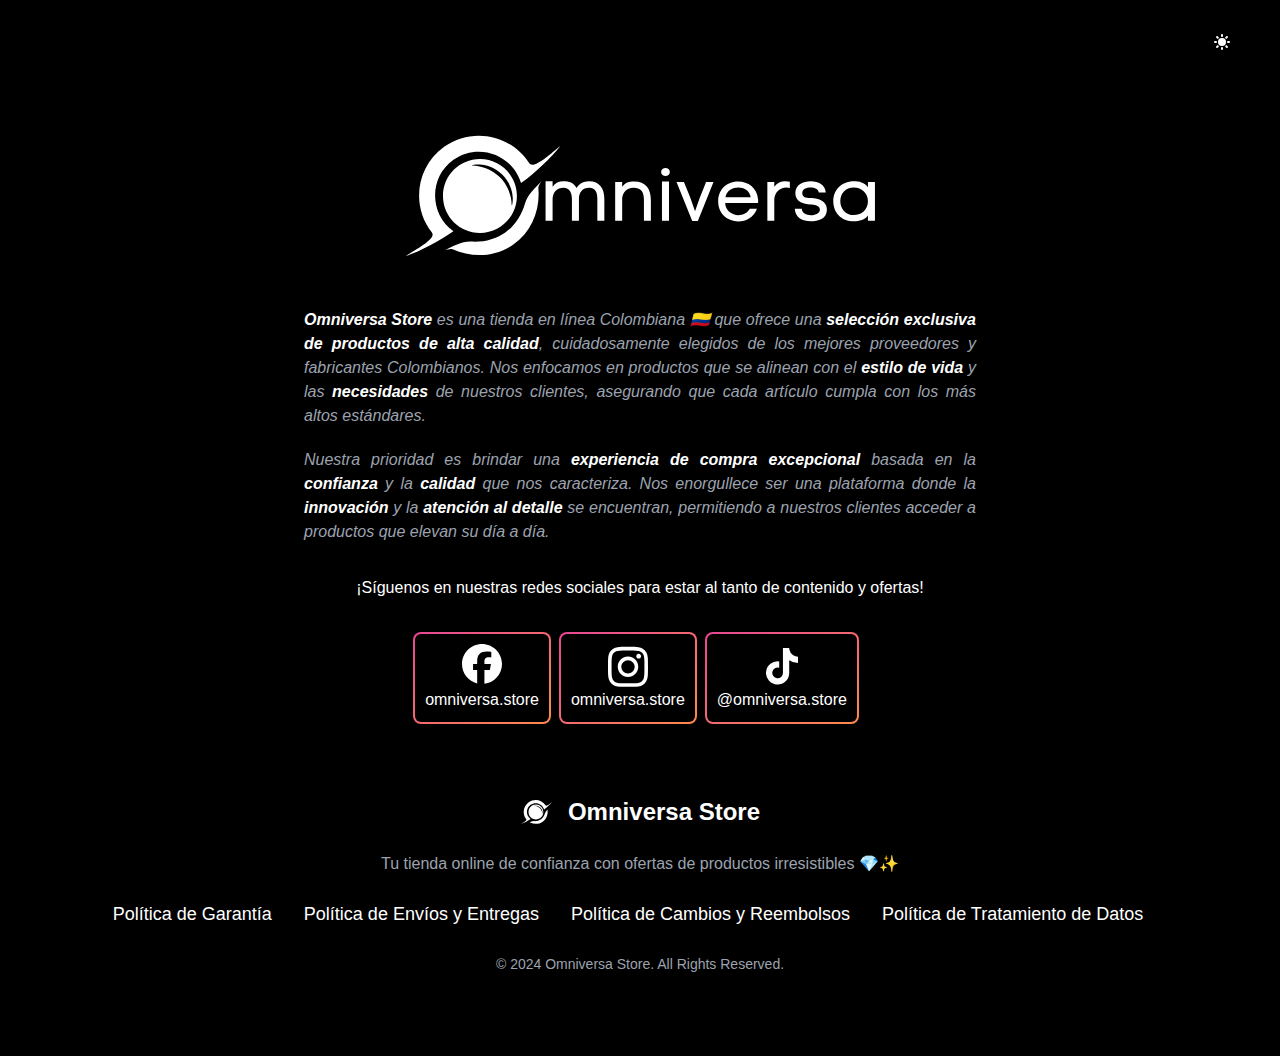
==== commit 57d92654: "Updates" ====
--- a/index.html
+++ b/index.html
@@ -46,9 +46,9 @@
       })(window, document, "clarity", "script", "nrdgr6rzew");
     </script>
     
-    <script type="module" crossorigin src="/assets/main-Mm1JWlZX.js"></script>
-    <link rel="modulepreload" crossorigin href="/assets/Layout-CG9VyyXO.js">
-    <link rel="modulepreload" crossorigin href="/assets/Footer-ow7ke6vp.js">
+    <script type="module" crossorigin src="/assets/main-DrOkVRj8.js"></script>
+    <link rel="modulepreload" crossorigin href="/assets/Layout-CpqDvihT.js">
+    <link rel="modulepreload" crossorigin href="/assets/Footer-BjeoX5zq.js">
     <link rel="stylesheet" crossorigin href="/assets/Layout-C-eP3aZT.css">
   </head>
   <body>
